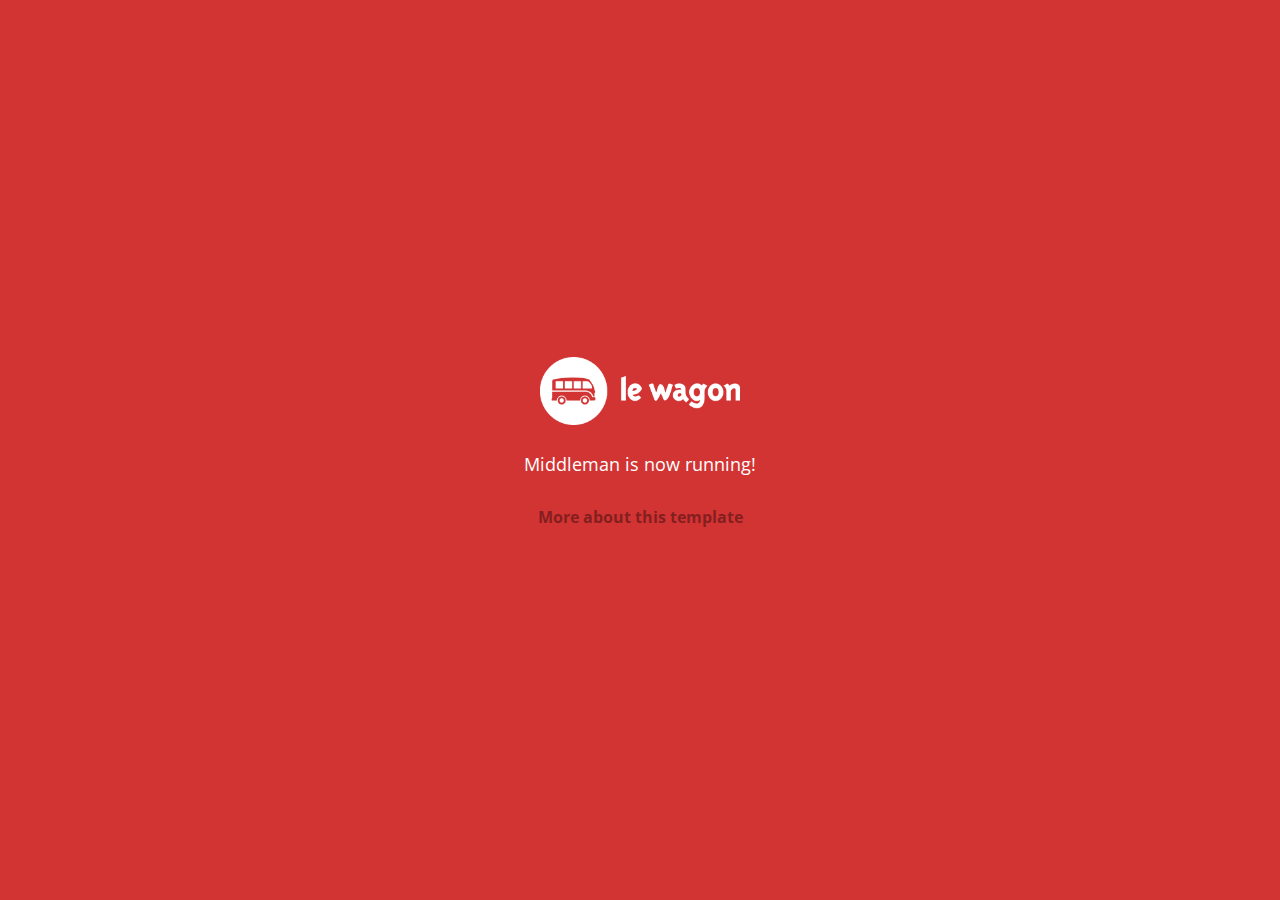
==== index.html @ 306dca7c "Automated commit at 2018-11-05 10:15:48 UTC by middleman-deploy 2.0.0-alpha" ====
<!doctype html>
<html>
  <head>
    <meta charset="utf-8">
    <meta http-equiv="x-ua-compatible" content="ie=edge">
    <meta name="viewport"
          content="width=device-width, initial-scale=1, shrink-to-fit=no">
    <!-- Use the title from a page's frontmatter if it has one -->
    <title>Le Wagon - Middleman</title>
    <link href="stylesheets/application-d8451641.css" rel="stylesheet" />
    <script src="javascripts/application-93de88c9.js"></script>
    <link href="images/favicon-f15af148.png" rel="icon" type="image/png" />
  </head>
  <body>
    <div id="home">
  <div class="home-content">
    <img src="images/logo-acc9c0ec.png" width="200" alt="Logo" />
    <p>
      Middleman is now running!
    </p>
    <p class="about">
      <a href="about.html">More about this template</a>
    </p>
  </div>
</div>

  </body>
</html>
---- stylesheets/application-d8451641.css ----
@import url("https://fonts.googleapis.com/css?family=Open+Sans:400,300,700|Raleway:400,100,300,700,500");/*!
 * Bootstrap v3.3.7 (http://getbootstrap.com)
 * Copyright 2011-2016 Twitter, Inc.
 * Licensed under MIT (https://github.com/twbs/bootstrap/blob/master/LICENSE)
 *//*! normalize.css v3.0.3 | MIT License | github.com/necolas/normalize.css */html{font-family:sans-serif;-ms-text-size-adjust:100%;-webkit-text-size-adjust:100%}body{margin:0}article,aside,details,figcaption,figure,footer,header,hgroup,main,menu,nav,section,summary{display:block}audio,canvas,progress,video{display:inline-block;vertical-align:baseline}audio:not([controls]){display:none;height:0}[hidden],template{display:none}a{background-color:transparent}a:active,a:hover{outline:0}abbr[title]{border-bottom:1px dotted}b,strong{font-weight:bold}dfn{font-style:italic}h1{font-size:2em;margin:0.67em 0}mark{background:#ff0;color:#000}small{font-size:80%}sub,sup{font-size:75%;line-height:0;position:relative;vertical-align:baseline}sup{top:-0.5em}sub{bottom:-0.25em}img{border:0}svg:not(:root){overflow:hidden}figure{margin:1em 40px}hr{-webkit-box-sizing:content-box;box-sizing:content-box;height:0}pre{overflow:auto}code,kbd,pre,samp{font-family:monospace, monospace;font-size:1em}button,input,optgroup,select,textarea{color:inherit;font:inherit;margin:0}button{overflow:visible}button,select{text-transform:none}button,html input[type="button"],input[type="reset"],input[type="submit"]{-webkit-appearance:button;cursor:pointer}button[disabled],html input[disabled]{cursor:default}button::-moz-focus-inner,input::-moz-focus-inner{border:0;padding:0}input{line-height:normal}input[type="checkbox"],input[type="radio"]{-webkit-box-sizing:border-box;box-sizing:border-box;padding:0}input[type="number"]::-webkit-inner-spin-button,input[type="number"]::-webkit-outer-spin-button{height:auto}input[type="search"]{-webkit-appearance:textfield;-webkit-box-sizing:content-box;box-sizing:content-box}input[type="search"]::-webkit-search-cancel-button,input[type="search"]::-webkit-search-decoration{-webkit-appearance:none}fieldset{border:1px solid #c0c0c0;margin:0 2px;padding:0.35em 0.625em 0.75em}legend{border:0;padding:0}textarea{overflow:auto}optgroup{font-weight:bold}table{border-collapse:collapse;border-spacing:0}td,th{padding:0}/*! Source: https://github.com/h5bp/html5-boilerplate/blob/master/src/css/main.css */@media print{*,*:before,*:after{background:transparent !important;color:#000 !important;-webkit-box-shadow:none !important;box-shadow:none !important;text-shadow:none !important}a,a:visited{text-decoration:underline}a[href]:after{content:" (" attr(href) ")"}abbr[title]:after{content:" (" attr(title) ")"}a[href^="#"]:after,a[href^="javascript:"]:after{content:""}pre,blockquote{border:1px solid #999;page-break-inside:avoid}thead{display:table-header-group}tr,img{page-break-inside:avoid}img{max-width:100% !important}p,h2,h3{orphans:3;widows:3}h2,h3{page-break-after:avoid}.navbar{display:none}.btn>.caret,.dropup>.btn>.caret{border-top-color:#000 !important}.label{border:1px solid #000}.table{border-collapse:collapse !important}.table td,.table th{background-color:#fff !important}.table-bordered th,.table-bordered td{border:1px solid #ddd !important}}@font-face{font-family:'Glyphicons Halflings';src:url("../assets/bootstrap/glyphicons-halflings-regular-86b6f62b.eot");src:url("../assets/bootstrap/glyphicons-halflings-regular-86b6f62b.eot?#iefix") format("embedded-opentype"),url("../assets/bootstrap/glyphicons-halflings-regular-ca35b697.woff2") format("woff2"),url("../assets/bootstrap/glyphicons-halflings-regular-278e49a8.woff") format("woff"),url("../assets/bootstrap/glyphicons-halflings-regular-44bc1850.ttf") format("truetype"),url("../assets/bootstrap/glyphicons-halflings-regular-de51a849.svg#glyphicons_halflingsregular") format("svg")}.glyphicon{position:relative;top:1px;display:inline-block;font-family:'Glyphicons Halflings';font-style:normal;font-weight:normal;line-height:1;-webkit-font-smoothing:antialiased;-moz-osx-font-smoothing:grayscale}.glyphicon-asterisk:before{content:"\002a"}.glyphicon-plus:before{content:"\002b"}.glyphicon-euro:before,.glyphicon-eur:before{content:"\20ac"}.glyphicon-minus:before{content:"\2212"}.glyphicon-cloud:before{content:"\2601"}.glyphicon-envelope:before{content:"\2709"}.glyphicon-pencil:before{content:"\270f"}.glyphicon-glass:before{content:"\e001"}.glyphicon-music:before{content:"\e002"}.glyphicon-search:before{content:"\e003"}.glyphicon-heart:before{content:"\e005"}.glyphicon-star:before{content:"\e006"}.glyphicon-star-empty:before{content:"\e007"}.glyphicon-user:before{content:"\e008"}.glyphicon-film:before{content:"\e009"}.glyphicon-th-large:before{content:"\e010"}.glyphicon-th:before{content:"\e011"}.glyphicon-th-list:before{content:"\e012"}.glyphicon-ok:before{content:"\e013"}.glyphicon-remove:before{content:"\e014"}.glyphicon-zoom-in:before{content:"\e015"}.glyphicon-zoom-out:before{content:"\e016"}.glyphicon-off:before{content:"\e017"}.glyphicon-signal:before{content:"\e018"}.glyphicon-cog:before{content:"\e019"}.glyphicon-trash:before{content:"\e020"}.glyphicon-home:before{content:"\e021"}.glyphicon-file:before{content:"\e022"}.glyphicon-time:before{content:"\e023"}.glyphicon-road:before{content:"\e024"}.glyphicon-download-alt:before{content:"\e025"}.glyphicon-download:before{content:"\e026"}.glyphicon-upload:before{content:"\e027"}.glyphicon-inbox:before{content:"\e028"}.glyphicon-play-circle:before{content:"\e029"}.glyphicon-repeat:before{content:"\e030"}.glyphicon-refresh:before{content:"\e031"}.glyphicon-list-alt:before{content:"\e032"}.glyphicon-lock:before{content:"\e033"}.glyphicon-flag:before{content:"\e034"}.glyphicon-headphones:before{content:"\e035"}.glyphicon-volume-off:before{content:"\e036"}.glyphicon-volume-down:before{content:"\e037"}.glyphicon-volume-up:before{content:"\e038"}.glyphicon-qrcode:before{content:"\e039"}.glyphicon-barcode:before{content:"\e040"}.glyphicon-tag:before{content:"\e041"}.glyphicon-tags:before{content:"\e042"}.glyphicon-book:before{content:"\e043"}.glyphicon-bookmark:before{content:"\e044"}.glyphicon-print:before{content:"\e045"}.glyphicon-camera:before{content:"\e046"}.glyphicon-font:before{content:"\e047"}.glyphicon-bold:before{content:"\e048"}.glyphicon-italic:before{content:"\e049"}.glyphicon-text-height:before{content:"\e050"}.glyphicon-text-width:before{content:"\e051"}.glyphicon-align-left:before{content:"\e052"}.glyphicon-align-center:before{content:"\e053"}.glyphicon-align-right:before{content:"\e054"}.glyphicon-align-justify:before{content:"\e055"}.glyphicon-list:before{content:"\e056"}.glyphicon-indent-left:before{content:"\e057"}.glyphicon-indent-right:before{content:"\e058"}.glyphicon-facetime-video:before{content:"\e059"}.glyphicon-picture:before{content:"\e060"}.glyphicon-map-marker:before{content:"\e062"}.glyphicon-adjust:before{content:"\e063"}.glyphicon-tint:before{content:"\e064"}.glyphicon-edit:before{content:"\e065"}.glyphicon-share:before{content:"\e066"}.glyphicon-check:before{content:"\e067"}.glyphicon-move:before{content:"\e068"}.glyphicon-step-backward:before{content:"\e069"}.glyphicon-fast-backward:before{content:"\e070"}.glyphicon-backward:before{content:"\e071"}.glyphicon-play:before{content:"\e072"}.glyphicon-pause:before{content:"\e073"}.glyphicon-stop:before{content:"\e074"}.glyphicon-forward:before{content:"\e075"}.glyphicon-fast-forward:before{content:"\e076"}.glyphicon-step-forward:before{content:"\e077"}.glyphicon-eject:before{content:"\e078"}.glyphicon-chevron-left:before{content:"\e079"}.glyphicon-chevron-right:before{content:"\e080"}.glyphicon-plus-sign:before{content:"\e081"}.glyphicon-minus-sign:before{content:"\e082"}.glyphicon-remove-sign:before{content:"\e083"}.glyphicon-ok-sign:before{content:"\e084"}.glyphicon-question-sign:before{content:"\e085"}.glyphicon-info-sign:before{content:"\e086"}.glyphicon-screenshot:before{content:"\e087"}.glyphicon-remove-circle:before{content:"\e088"}.glyphicon-ok-circle:before{content:"\e089"}.glyphicon-ban-circle:before{content:"\e090"}.glyphicon-arrow-left:before{content:"\e091"}.glyphicon-arrow-right:before{content:"\e092"}.glyphicon-arrow-up:before{content:"\e093"}.glyphicon-arrow-down:before{content:"\e094"}.glyphicon-share-alt:before{content:"\e095"}.glyphicon-resize-full:before{content:"\e096"}.glyphicon-resize-small:before{content:"\e097"}.glyphicon-exclamation-sign:before{content:"\e101"}.glyphicon-gift:before{content:"\e102"}.glyphicon-leaf:before{content:"\e103"}.glyphicon-fire:before{content:"\e104"}.glyphicon-eye-open:before{content:"\e105"}.glyphicon-eye-close:before{content:"\e106"}.glyphicon-warning-sign:before{content:"\e107"}.glyphicon-plane:before{content:"\e108"}.glyphicon-calendar:before{content:"\e109"}.glyphicon-random:before{content:"\e110"}.glyphicon-comment:before{content:"\e111"}.glyphicon-magnet:before{content:"\e112"}.glyphicon-chevron-up:before{content:"\e113"}.glyphicon-chevron-down:before{content:"\e114"}.glyphicon-retweet:before{content:"\e115"}.glyphicon-shopping-cart:before{content:"\e116"}.glyphicon-folder-close:before{content:"\e117"}.glyphicon-folder-open:before{content:"\e118"}.glyphicon-resize-vertical:before{content:"\e119"}.glyphicon-resize-horizontal:before{content:"\e120"}.glyphicon-hdd:before{content:"\e121"}.glyphicon-bullhorn:before{content:"\e122"}.glyphicon-bell:before{content:"\e123"}.glyphicon-certificate:before{content:"\e124"}.glyphicon-thumbs-up:before{content:"\e125"}.glyphicon-thumbs-down:before{content:"\e126"}.glyphicon-hand-right:before{content:"\e127"}.glyphicon-hand-left:before{content:"\e128"}.glyphicon-hand-up:before{content:"\e129"}.glyphicon-hand-down:before{content:"\e130"}.glyphicon-circle-arrow-right:before{content:"\e131"}.glyphicon-circle-arrow-left:before{content:"\e132"}.glyphicon-circle-arrow-up:before{content:"\e133"}.glyphicon-circle-arrow-down:before{content:"\e134"}.glyphicon-globe:before{content:"\e135"}.glyphicon-wrench:before{content:"\e136"}.glyphicon-tasks:before{content:"\e137"}.glyphicon-filter:before{content:"\e138"}.glyphicon-briefcase:before{content:"\e139"}.glyphicon-fullscreen:before{content:"\e140"}.glyphicon-dashboard:before{content:"\e141"}.glyphicon-paperclip:before{content:"\e142"}.glyphicon-heart-empty:before{content:"\e143"}.glyphicon-link:before{content:"\e144"}.glyphicon-phone:before{content:"\e145"}.glyphicon-pushpin:before{content:"\e146"}.glyphicon-usd:before{content:"\e148"}.glyphicon-gbp:before{content:"\e149"}.glyphicon-sort:before{content:"\e150"}.glyphicon-sort-by-alphabet:before{content:"\e151"}.glyphicon-sort-by-alphabet-alt:before{content:"\e152"}.glyphicon-sort-by-order:before{content:"\e153"}.glyphicon-sort-by-order-alt:before{content:"\e154"}.glyphicon-sort-by-attributes:before{content:"\e155"}.glyphicon-sort-by-attributes-alt:before{content:"\e156"}.glyphicon-unchecked:before{content:"\e157"}.glyphicon-expand:before{content:"\e158"}.glyphicon-collapse-down:before{content:"\e159"}.glyphicon-collapse-up:before{content:"\e160"}.glyphicon-log-in:before{content:"\e161"}.glyphicon-flash:before{content:"\e162"}.glyphicon-log-out:before{content:"\e163"}.glyphicon-new-window:before{content:"\e164"}.glyphicon-record:before{content:"\e165"}.glyphicon-save:before{content:"\e166"}.glyphicon-open:before{content:"\e167"}.glyphicon-saved:before{content:"\e168"}.glyphicon-import:before{content:"\e169"}.glyphicon-export:before{content:"\e170"}.glyphicon-send:before{content:"\e171"}.glyphicon-floppy-disk:before{content:"\e172"}.glyphicon-floppy-saved:before{content:"\e173"}.glyphicon-floppy-remove:before{content:"\e174"}.glyphicon-floppy-save:before{content:"\e175"}.glyphicon-floppy-open:before{content:"\e176"}.glyphicon-credit-card:before{content:"\e177"}.glyphicon-transfer:before{content:"\e178"}.glyphicon-cutlery:before{content:"\e179"}.glyphicon-header:before{content:"\e180"}.glyphicon-compressed:before{content:"\e181"}.glyphicon-earphone:before{content:"\e182"}.glyphicon-phone-alt:before{content:"\e183"}.glyphicon-tower:before{content:"\e184"}.glyphicon-stats:before{content:"\e185"}.glyphicon-sd-video:before{content:"\e186"}.glyphicon-hd-video:before{content:"\e187"}.glyphicon-subtitles:before{content:"\e188"}.glyphicon-sound-stereo:before{content:"\e189"}.glyphicon-sound-dolby:before{content:"\e190"}.glyphicon-sound-5-1:before{content:"\e191"}.glyphicon-sound-6-1:before{content:"\e192"}.glyphicon-sound-7-1:before{content:"\e193"}.glyphicon-copyright-mark:before{content:"\e194"}.glyphicon-registration-mark:before{content:"\e195"}.glyphicon-cloud-download:before{content:"\e197"}.glyphicon-cloud-upload:before{content:"\e198"}.glyphicon-tree-conifer:before{content:"\e199"}.glyphicon-tree-deciduous:before{content:"\e200"}.glyphicon-cd:before{content:"\e201"}.glyphicon-save-file:before{content:"\e202"}.glyphicon-open-file:before{content:"\e203"}.glyphicon-level-up:before{content:"\e204"}.glyphicon-copy:before{content:"\e205"}.glyphicon-paste:before{content:"\e206"}.glyphicon-alert:before{content:"\e209"}.glyphicon-equalizer:before{content:"\e210"}.glyphicon-king:before{content:"\e211"}.glyphicon-queen:before{content:"\e212"}.glyphicon-pawn:before{content:"\e213"}.glyphicon-bishop:before{content:"\e214"}.glyphicon-knight:before{content:"\e215"}.glyphicon-baby-formula:before{content:"\e216"}.glyphicon-tent:before{content:"\26fa"}.glyphicon-blackboard:before{content:"\e218"}.glyphicon-bed:before{content:"\e219"}.glyphicon-apple:before{content:"\f8ff"}.glyphicon-erase:before{content:"\e221"}.glyphicon-hourglass:before{content:"\231b"}.glyphicon-lamp:before{content:"\e223"}.glyphicon-duplicate:before{content:"\e224"}.glyphicon-piggy-bank:before{content:"\e225"}.glyphicon-scissors:before{content:"\e226"}.glyphicon-bitcoin:before{content:"\e227"}.glyphicon-btc:before{content:"\e227"}.glyphicon-xbt:before{content:"\e227"}.glyphicon-yen:before{content:"\00a5"}.glyphicon-jpy:before{content:"\00a5"}.glyphicon-ruble:before{content:"\20bd"}.glyphicon-rub:before{content:"\20bd"}.glyphicon-scale:before{content:"\e230"}.glyphicon-ice-lolly:before{content:"\e231"}.glyphicon-ice-lolly-tasted:before{content:"\e232"}.glyphicon-education:before{content:"\e233"}.glyphicon-option-horizontal:before{content:"\e234"}.glyphicon-option-vertical:before{content:"\e235"}.glyphicon-menu-hamburger:before{content:"\e236"}.glyphicon-modal-window:before{content:"\e237"}.glyphicon-oil:before{content:"\e238"}.glyphicon-grain:before{content:"\e239"}.glyphicon-sunglasses:before{content:"\e240"}.glyphicon-text-size:before{content:"\e241"}.glyphicon-text-color:before{content:"\e242"}.glyphicon-text-background:before{content:"\e243"}.glyphicon-object-align-top:before{content:"\e244"}.glyphicon-object-align-bottom:before{content:"\e245"}.glyphicon-object-align-horizontal:before{content:"\e246"}.glyphicon-object-align-left:before{content:"\e247"}.glyphicon-object-align-vertical:before{content:"\e248"}.glyphicon-object-align-right:before{content:"\e249"}.glyphicon-triangle-right:before{content:"\e250"}.glyphicon-triangle-left:before{content:"\e251"}.glyphicon-triangle-bottom:before{content:"\e252"}.glyphicon-triangle-top:before{content:"\e253"}.glyphicon-console:before{content:"\e254"}.glyphicon-superscript:before{content:"\e255"}.glyphicon-subscript:before{content:"\e256"}.glyphicon-menu-left:before{content:"\e257"}.glyphicon-menu-right:before{content:"\e258"}.glyphicon-menu-down:before{content:"\e259"}.glyphicon-menu-up:before{content:"\e260"}*{-webkit-box-sizing:border-box;box-sizing:border-box}*:before,*:after{-webkit-box-sizing:border-box;box-sizing:border-box}html{font-size:10px;-webkit-tap-highlight-color:transparent}body{font-family:"Open Sans", "Helvetica", "sans-serif";font-size:18px;line-height:1.42857143;color:#333333;background-color:#F4F4F4}input,button,select,textarea{font-family:inherit;font-size:inherit;line-height:inherit}a{color:#469AE0;text-decoration:none}a:hover,a:focus{color:#1f74ba;text-decoration:underline}a:focus{outline:5px auto -webkit-focus-ring-color;outline-offset:-2px}figure{margin:0}img{vertical-align:middle}.img-responsive{display:block;max-width:100%;height:auto}.img-rounded{border-radius:2px}.img-thumbnail{padding:4px;line-height:1.42857143;background-color:#F4F4F4;border:1px solid #ddd;border-radius:2px;-webkit-transition:all 0.2s ease-in-out;transition:all 0.2s ease-in-out;display:inline-block;max-width:100%;height:auto}.img-circle{border-radius:50%}hr{margin-top:25px;margin-bottom:25px;border:0;border-top:1px solid #eeeeee}.sr-only{position:absolute;width:1px;height:1px;margin:-1px;padding:0;overflow:hidden;clip:rect(0, 0, 0, 0);border:0}.sr-only-focusable:active,.sr-only-focusable:focus{position:static;width:auto;height:auto;margin:0;overflow:visible;clip:auto}[role="button"]{cursor:pointer}h1,h2,h3,h4,h5,h6,.h1,.h2,.h3,.h4,.h5,.h6{font-family:"Raleway", "Helvetica", "sans-serif";font-weight:500;line-height:1.1;color:inherit}h1 small,h1 .small,h2 small,h2 .small,h3 small,h3 .small,h4 small,h4 .small,h5 small,h5 .small,h6 small,h6 .small,.h1 small,.h1 .small,.h2 small,.h2 .small,.h3 small,.h3 .small,.h4 small,.h4 .small,.h5 small,.h5 .small,.h6 small,.h6 .small{font-weight:normal;line-height:1;color:#777777}h1,.h1,h2,.h2,h3,.h3{margin-top:25px;margin-bottom:12.5px}h1 small,h1 .small,.h1 small,.h1 .small,h2 small,h2 .small,.h2 small,.h2 .small,h3 small,h3 .small,.h3 small,.h3 .small{font-size:65%}h4,.h4,h5,.h5,h6,.h6{margin-top:12.5px;margin-bottom:12.5px}h4 small,h4 .small,.h4 small,.h4 .small,h5 small,h5 .small,.h5 small,.h5 .small,h6 small,h6 .small,.h6 small,.h6 .small{font-size:75%}h1,.h1{font-size:46px}h2,.h2{font-size:38px}h3,.h3{font-size:31px}h4,.h4{font-size:23px}h5,.h5{font-size:18px}h6,.h6{font-size:16px}p{margin:0 0 12.5px}.lead{margin-bottom:25px;font-size:20px;font-weight:300;line-height:1.4}@media (min-width: 768px){.lead{font-size:27px}}small,.small{font-size:88%}mark,.mark{background-color:#fcf8e3;padding:.2em}.text-left{text-align:left}.text-right{text-align:right}.text-center{text-align:center}.text-justify{text-align:justify}.text-nowrap{white-space:nowrap}.text-lowercase{text-transform:lowercase}.text-uppercase,.initialism{text-transform:uppercase}.text-capitalize{text-transform:capitalize}.text-muted{color:#777777}.text-primary{color:#469AE0}a.text-primary:hover,a.text-primary:focus{color:#2381d0}.text-success{color:#3c763d}a.text-success:hover,a.text-success:focus{color:#2b542c}.text-info{color:#31708f}a.text-info:hover,a.text-info:focus{color:#245269}.text-warning{color:#8a6d3b}a.text-warning:hover,a.text-warning:focus{color:#66512c}.text-danger{color:#a94442}a.text-danger:hover,a.text-danger:focus{color:#843534}.bg-primary{color:#fff}.bg-primary{background-color:#469AE0}a.bg-primary:hover,a.bg-primary:focus{background-color:#2381d0}.bg-success{background-color:#dff0d8}a.bg-success:hover,a.bg-success:focus{background-color:#c1e2b3}.bg-info{background-color:#d9edf7}a.bg-info:hover,a.bg-info:focus{background-color:#afd9ee}.bg-warning{background-color:#fcf8e3}a.bg-warning:hover,a.bg-warning:focus{background-color:#f7ecb5}.bg-danger{background-color:#f2dede}a.bg-danger:hover,a.bg-danger:focus{background-color:#e4b9b9}.page-header{padding-bottom:11.5px;margin:50px 0 25px;border-bottom:1px solid #eeeeee}ul,ol{margin-top:0;margin-bottom:12.5px}ul ul,ul ol,ol ul,ol ol{margin-bottom:0}.list-unstyled{padding-left:0;list-style:none}.list-inline{padding-left:0;list-style:none;margin-left:-5px}.list-inline>li{display:inline-block;padding-left:5px;padding-right:5px}dl{margin-top:0;margin-bottom:25px}dt,dd{line-height:1.42857143}dt{font-weight:bold}dd{margin-left:0}.dl-horizontal dd:before,.dl-horizontal dd:after{content:" ";display:table}.dl-horizontal dd:after{clear:both}@media (min-width: 768px){.dl-horizontal dt{float:left;width:160px;clear:left;text-align:right;overflow:hidden;text-overflow:ellipsis;white-space:nowrap}.dl-horizontal dd{margin-left:180px}}abbr[title],abbr[data-original-title]{cursor:help;border-bottom:1px dotted #777777}.initialism{font-size:90%}blockquote{padding:12.5px 25px;margin:0 0 25px;font-size:22.5px;border-left:5px solid #eeeeee}blockquote p:last-child,blockquote ul:last-child,blockquote ol:last-child{margin-bottom:0}blockquote footer,blockquote small,blockquote .small{display:block;font-size:80%;line-height:1.42857143;color:#777777}blockquote footer:before,blockquote small:before,blockquote .small:before{content:'\2014 \00A0'}.blockquote-reverse,blockquote.pull-right{padding-right:15px;padding-left:0;border-right:5px solid #eeeeee;border-left:0;text-align:right}.blockquote-reverse footer:before,.blockquote-reverse small:before,.blockquote-reverse .small:before,blockquote.pull-right footer:before,blockquote.pull-right small:before,blockquote.pull-right .small:before{content:''}.blockquote-reverse footer:after,.blockquote-reverse small:after,.blockquote-reverse .small:after,blockquote.pull-right footer:after,blockquote.pull-right small:after,blockquote.pull-right .small:after{content:'\00A0 \2014'}address{margin-bottom:25px;font-style:normal;line-height:1.42857143}code,kbd,pre,samp{font-family:Menlo, Monaco, Consolas, "Courier New", monospace}code{padding:2px 4px;font-size:90%;color:#c7254e;background-color:#f9f2f4;border-radius:2px}kbd{padding:2px 4px;font-size:90%;color:#fff;background-color:#333;border-radius:2px;-webkit-box-shadow:inset 0 -1px 0 rgba(0,0,0,0.25);box-shadow:inset 0 -1px 0 rgba(0,0,0,0.25)}kbd kbd{padding:0;font-size:100%;font-weight:bold;-webkit-box-shadow:none;box-shadow:none}pre{display:block;padding:12px;margin:0 0 12.5px;font-size:17px;line-height:1.42857143;word-break:break-all;word-wrap:break-word;color:#333333;background-color:#f5f5f5;border:1px solid #ccc;border-radius:2px}pre code{padding:0;font-size:inherit;color:inherit;white-space:pre-wrap;background-color:transparent;border-radius:0}.pre-scrollable{max-height:340px;overflow-y:scroll}.container{margin-right:auto;margin-left:auto;padding-left:15px;padding-right:15px}.container:before,.container:after{content:" ";display:table}.container:after{clear:both}@media (min-width: 768px){.container{width:750px}}@media (min-width: 992px){.container{width:970px}}@media (min-width: 1200px){.container{width:1170px}}.container-fluid{margin-right:auto;margin-left:auto;padding-left:15px;padding-right:15px}.container-fluid:before,.container-fluid:after{content:" ";display:table}.container-fluid:after{clear:both}.row{margin-left:-15px;margin-right:-15px}.row:before,.row:after{content:" ";display:table}.row:after{clear:both}.col-xs-1,.col-sm-1,.col-md-1,.col-lg-1,.col-xs-2,.col-sm-2,.col-md-2,.col-lg-2,.col-xs-3,.col-sm-3,.col-md-3,.col-lg-3,.col-xs-4,.col-sm-4,.col-md-4,.col-lg-4,.col-xs-5,.col-sm-5,.col-md-5,.col-lg-5,.col-xs-6,.col-sm-6,.col-md-6,.col-lg-6,.col-xs-7,.col-sm-7,.col-md-7,.col-lg-7,.col-xs-8,.col-sm-8,.col-md-8,.col-lg-8,.col-xs-9,.col-sm-9,.col-md-9,.col-lg-9,.col-xs-10,.col-sm-10,.col-md-10,.col-lg-10,.col-xs-11,.col-sm-11,.col-md-11,.col-lg-11,.col-xs-12,.col-sm-12,.col-md-12,.col-lg-12{position:relative;min-height:1px;padding-left:15px;padding-right:15px}.col-xs-1,.col-xs-2,.col-xs-3,.col-xs-4,.col-xs-5,.col-xs-6,.col-xs-7,.col-xs-8,.col-xs-9,.col-xs-10,.col-xs-11,.col-xs-12{float:left}.col-xs-1{width:8.33333333%}.col-xs-2{width:16.66666667%}.col-xs-3{width:25%}.col-xs-4{width:33.33333333%}.col-xs-5{width:41.66666667%}.col-xs-6{width:50%}.col-xs-7{width:58.33333333%}.col-xs-8{width:66.66666667%}.col-xs-9{width:75%}.col-xs-10{width:83.33333333%}.col-xs-11{width:91.66666667%}.col-xs-12{width:100%}.col-xs-pull-0{right:auto}.col-xs-pull-1{right:8.33333333%}.col-xs-pull-2{right:16.66666667%}.col-xs-pull-3{right:25%}.col-xs-pull-4{right:33.33333333%}.col-xs-pull-5{right:41.66666667%}.col-xs-pull-6{right:50%}.col-xs-pull-7{right:58.33333333%}.col-xs-pull-8{right:66.66666667%}.col-xs-pull-9{right:75%}.col-xs-pull-10{right:83.33333333%}.col-xs-pull-11{right:91.66666667%}.col-xs-pull-12{right:100%}.col-xs-push-0{left:auto}.col-xs-push-1{left:8.33333333%}.col-xs-push-2{left:16.66666667%}.col-xs-push-3{left:25%}.col-xs-push-4{left:33.33333333%}.col-xs-push-5{left:41.66666667%}.col-xs-push-6{left:50%}.col-xs-push-7{left:58.33333333%}.col-xs-push-8{left:66.66666667%}.col-xs-push-9{left:75%}.col-xs-push-10{left:83.33333333%}.col-xs-push-11{left:91.66666667%}.col-xs-push-12{left:100%}.col-xs-offset-0{margin-left:0%}.col-xs-offset-1{margin-left:8.33333333%}.col-xs-offset-2{margin-left:16.66666667%}.col-xs-offset-3{margin-left:25%}.col-xs-offset-4{margin-left:33.33333333%}.col-xs-offset-5{margin-left:41.66666667%}.col-xs-offset-6{margin-left:50%}.col-xs-offset-7{margin-left:58.33333333%}.col-xs-offset-8{margin-left:66.66666667%}.col-xs-offset-9{margin-left:75%}.col-xs-offset-10{margin-left:83.33333333%}.col-xs-offset-11{margin-left:91.66666667%}.col-xs-offset-12{margin-left:100%}@media (min-width: 768px){.col-sm-1,.col-sm-2,.col-sm-3,.col-sm-4,.col-sm-5,.col-sm-6,.col-sm-7,.col-sm-8,.col-sm-9,.col-sm-10,.col-sm-11,.col-sm-12{float:left}.col-sm-1{width:8.33333333%}.col-sm-2{width:16.66666667%}.col-sm-3{width:25%}.col-sm-4{width:33.33333333%}.col-sm-5{width:41.66666667%}.col-sm-6{width:50%}.col-sm-7{width:58.33333333%}.col-sm-8{width:66.66666667%}.col-sm-9{width:75%}.col-sm-10{width:83.33333333%}.col-sm-11{width:91.66666667%}.col-sm-12{width:100%}.col-sm-pull-0{right:auto}.col-sm-pull-1{right:8.33333333%}.col-sm-pull-2{right:16.66666667%}.col-sm-pull-3{right:25%}.col-sm-pull-4{right:33.33333333%}.col-sm-pull-5{right:41.66666667%}.col-sm-pull-6{right:50%}.col-sm-pull-7{right:58.33333333%}.col-sm-pull-8{right:66.66666667%}.col-sm-pull-9{right:75%}.col-sm-pull-10{right:83.33333333%}.col-sm-pull-11{right:91.66666667%}.col-sm-pull-12{right:100%}.col-sm-push-0{left:auto}.col-sm-push-1{left:8.33333333%}.col-sm-push-2{left:16.66666667%}.col-sm-push-3{left:25%}.col-sm-push-4{left:33.33333333%}.col-sm-push-5{left:41.66666667%}.col-sm-push-6{left:50%}.col-sm-push-7{left:58.33333333%}.col-sm-push-8{left:66.66666667%}.col-sm-push-9{left:75%}.col-sm-push-10{left:83.33333333%}.col-sm-push-11{left:91.66666667%}.col-sm-push-12{left:100%}.col-sm-offset-0{margin-left:0%}.col-sm-offset-1{margin-left:8.33333333%}.col-sm-offset-2{margin-left:16.66666667%}.col-sm-offset-3{margin-left:25%}.col-sm-offset-4{margin-left:33.33333333%}.col-sm-offset-5{margin-left:41.66666667%}.col-sm-offset-6{margin-left:50%}.col-sm-offset-7{margin-left:58.33333333%}.col-sm-offset-8{margin-left:66.66666667%}.col-sm-offset-9{margin-left:75%}.col-sm-offset-10{margin-left:83.33333333%}.col-sm-offset-11{margin-left:91.66666667%}.col-sm-offset-12{margin-left:100%}}@media (min-width: 992px){.col-md-1,.col-md-2,.col-md-3,.col-md-4,.col-md-5,.col-md-6,.col-md-7,.col-md-8,.col-md-9,.col-md-10,.col-md-11,.col-md-12{float:left}.col-md-1{width:8.33333333%}.col-md-2{width:16.66666667%}.col-md-3{width:25%}.col-md-4{width:33.33333333%}.col-md-5{width:41.66666667%}.col-md-6{width:50%}.col-md-7{width:58.33333333%}.col-md-8{width:66.66666667%}.col-md-9{width:75%}.col-md-10{width:83.33333333%}.col-md-11{width:91.66666667%}.col-md-12{width:100%}.col-md-pull-0{right:auto}.col-md-pull-1{right:8.33333333%}.col-md-pull-2{right:16.66666667%}.col-md-pull-3{right:25%}.col-md-pull-4{right:33.33333333%}.col-md-pull-5{right:41.66666667%}.col-md-pull-6{right:50%}.col-md-pull-7{right:58.33333333%}.col-md-pull-8{right:66.66666667%}.col-md-pull-9{right:75%}.col-md-pull-10{right:83.33333333%}.col-md-pull-11{right:91.66666667%}.col-md-pull-12{right:100%}.col-md-push-0{left:auto}.col-md-push-1{left:8.33333333%}.col-md-push-2{left:16.66666667%}.col-md-push-3{left:25%}.col-md-push-4{left:33.33333333%}.col-md-push-5{left:41.66666667%}.col-md-push-6{left:50%}.col-md-push-7{left:58.33333333%}.col-md-push-8{left:66.66666667%}.col-md-push-9{left:75%}.col-md-push-10{left:83.33333333%}.col-md-push-11{left:91.66666667%}.col-md-push-12{left:100%}.col-md-offset-0{margin-left:0%}.col-md-offset-1{margin-left:8.33333333%}.col-md-offset-2{margin-left:16.66666667%}.col-md-offset-3{margin-left:25%}.col-md-offset-4{margin-left:33.33333333%}.col-md-offset-5{margin-left:41.66666667%}.col-md-offset-6{margin-left:50%}.col-md-offset-7{margin-left:58.33333333%}.col-md-offset-8{margin-left:66.66666667%}.col-md-offset-9{margin-left:75%}.col-md-offset-10{margin-left:83.33333333%}.col-md-offset-11{margin-left:91.66666667%}.col-md-offset-12{margin-left:100%}}@media (min-width: 1200px){.col-lg-1,.col-lg-2,.col-lg-3,.col-lg-4,.col-lg-5,.col-lg-6,.col-lg-7,.col-lg-8,.col-lg-9,.col-lg-10,.col-lg-11,.col-lg-12{float:left}.col-lg-1{width:8.33333333%}.col-lg-2{width:16.66666667%}.col-lg-3{width:25%}.col-lg-4{width:33.33333333%}.col-lg-5{width:41.66666667%}.col-lg-6{width:50%}.col-lg-7{width:58.33333333%}.col-lg-8{width:66.66666667%}.col-lg-9{width:75%}.col-lg-10{width:83.33333333%}.col-lg-11{width:91.66666667%}.col-lg-12{width:100%}.col-lg-pull-0{right:auto}.col-lg-pull-1{right:8.33333333%}.col-lg-pull-2{right:16.66666667%}.col-lg-pull-3{right:25%}.col-lg-pull-4{right:33.33333333%}.col-lg-pull-5{right:41.66666667%}.col-lg-pull-6{right:50%}.col-lg-pull-7{right:58.33333333%}.col-lg-pull-8{right:66.66666667%}.col-lg-pull-9{right:75%}.col-lg-pull-10{right:83.33333333%}.col-lg-pull-11{right:91.66666667%}.col-lg-pull-12{right:100%}.col-lg-push-0{left:auto}.col-lg-push-1{left:8.33333333%}.col-lg-push-2{left:16.66666667%}.col-lg-push-3{left:25%}.col-lg-push-4{left:33.33333333%}.col-lg-push-5{left:41.66666667%}.col-lg-push-6{left:50%}.col-lg-push-7{left:58.33333333%}.col-lg-push-8{left:66.66666667%}.col-lg-push-9{left:75%}.col-lg-push-10{left:83.33333333%}.col-lg-push-11{left:91.66666667%}.col-lg-push-12{left:100%}.col-lg-offset-0{margin-left:0%}.col-lg-offset-1{margin-left:8.33333333%}.col-lg-offset-2{margin-left:16.66666667%}.col-lg-offset-3{margin-left:25%}.col-lg-offset-4{margin-left:33.33333333%}.col-lg-offset-5{margin-left:41.66666667%}.col-lg-offset-6{margin-left:50%}.col-lg-offset-7{margin-left:58.33333333%}.col-lg-offset-8{margin-left:66.66666667%}.col-lg-offset-9{margin-left:75%}.col-lg-offset-10{margin-left:83.33333333%}.col-lg-offset-11{margin-left:91.66666667%}.col-lg-offset-12{margin-left:100%}}table{background-color:transparent}caption{padding-top:8px;padding-bottom:8px;color:#777777;text-align:left}th{text-align:left}.table{width:100%;max-width:100%;margin-bottom:25px}.table>thead>tr>th,.table>thead>tr>td,.table>tbody>tr>th,.table>tbody>tr>td,.table>tfoot>tr>th,.table>tfoot>tr>td{padding:8px;line-height:1.42857143;vertical-align:top;border-top:1px solid #ddd}.table>thead>tr>th{vertical-align:bottom;border-bottom:2px solid #ddd}.table>caption+thead>tr:first-child>th,.table>caption+thead>tr:first-child>td,.table>colgroup+thead>tr:first-child>th,.table>colgroup+thead>tr:first-child>td,.table>thead:first-child>tr:first-child>th,.table>thead:first-child>tr:first-child>td{border-top:0}.table>tbody+tbody{border-top:2px solid #ddd}.table .table{background-color:#F4F4F4}.table-condensed>thead>tr>th,.table-condensed>thead>tr>td,.table-condensed>tbody>tr>th,.table-condensed>tbody>tr>td,.table-condensed>tfoot>tr>th,.table-condensed>tfoot>tr>td{padding:5px}.table-bordered{border:1px solid #ddd}.table-bordered>thead>tr>th,.table-bordered>thead>tr>td,.table-bordered>tbody>tr>th,.table-bordered>tbody>tr>td,.table-bordered>tfoot>tr>th,.table-bordered>tfoot>tr>td{border:1px solid #ddd}.table-bordered>thead>tr>th,.table-bordered>thead>tr>td{border-bottom-width:2px}.table-striped>tbody>tr:nth-of-type(odd){background-color:#f9f9f9}.table-hover>tbody>tr:hover{background-color:#f5f5f5}table col[class*="col-"]{position:static;float:none;display:table-column}table td[class*="col-"],table th[class*="col-"]{position:static;float:none;display:table-cell}.table>thead>tr>td.active,.table>thead>tr>th.active,.table>thead>tr.active>td,.table>thead>tr.active>th,.table>tbody>tr>td.active,.table>tbody>tr>th.active,.table>tbody>tr.active>td,.table>tbody>tr.active>th,.table>tfoot>tr>td.active,.table>tfoot>tr>th.active,.table>tfoot>tr.active>td,.table>tfoot>tr.active>th{background-color:#f5f5f5}.table-hover>tbody>tr>td.active:hover,.table-hover>tbody>tr>th.active:hover,.table-hover>tbody>tr.active:hover>td,.table-hover>tbody>tr:hover>.active,.table-hover>tbody>tr.active:hover>th{background-color:#e8e8e8}.table>thead>tr>td.success,.table>thead>tr>th.success,.table>thead>tr.success>td,.table>thead>tr.success>th,.table>tbody>tr>td.success,.table>tbody>tr>th.success,.table>tbody>tr.success>td,.table>tbody>tr.success>th,.table>tfoot>tr>td.success,.table>tfoot>tr>th.success,.table>tfoot>tr.success>td,.table>tfoot>tr.success>th{background-color:#dff0d8}.table-hover>tbody>tr>td.success:hover,.table-hover>tbody>tr>th.success:hover,.table-hover>tbody>tr.success:hover>td,.table-hover>tbody>tr:hover>.success,.table-hover>tbody>tr.success:hover>th{background-color:#d0e9c6}.table>thead>tr>td.info,.table>thead>tr>th.info,.table>thead>tr.info>td,.table>thead>tr.info>th,.table>tbody>tr>td.info,.table>tbody>tr>th.info,.table>tbody>tr.info>td,.table>tbody>tr.info>th,.table>tfoot>tr>td.info,.table>tfoot>tr>th.info,.table>tfoot>tr.info>td,.table>tfoot>tr.info>th{background-color:#d9edf7}.table-hover>tbody>tr>td.info:hover,.table-hover>tbody>tr>th.info:hover,.table-hover>tbody>tr.info:hover>td,.table-hover>tbody>tr:hover>.info,.table-hover>tbody>tr.info:hover>th{background-color:#c4e3f3}.table>thead>tr>td.warning,.table>thead>tr>th.warning,.table>thead>tr.warning>td,.table>thead>tr.warning>th,.table>tbody>tr>td.warning,.table>tbody>tr>th.warning,.table>tbody>tr.warning>td,.table>tbody>tr.warning>th,.table>tfoot>tr>td.warning,.table>tfoot>tr>th.warning,.table>tfoot>tr.warning>td,.table>tfoot>tr.warning>th{background-color:#fcf8e3}.table-hover>tbody>tr>td.warning:hover,.table-hover>tbody>tr>th.warning:hover,.table-hover>tbody>tr.warning:hover>td,.table-hover>tbody>tr:hover>.warning,.table-hover>tbody>tr.warning:hover>th{background-color:#faf2cc}.table>thead>tr>td.danger,.table>thead>tr>th.danger,.table>thead>tr.danger>td,.table>thead>tr.danger>th,.table>tbody>tr>td.danger,.table>tbody>tr>th.danger,.table>tbody>tr.danger>td,.table>tbody>tr.danger>th,.table>tfoot>tr>td.danger,.table>tfoot>tr>th.danger,.table>tfoot>tr.danger>td,.table>tfoot>tr.danger>th{background-color:#f2dede}.table-hover>tbody>tr>td.danger:hover,.table-hover>tbody>tr>th.danger:hover,.table-hover>tbody>tr.danger:hover>td,.table-hover>tbody>tr:hover>.danger,.table-hover>tbody>tr.danger:hover>th{background-color:#ebcccc}.table-responsive{overflow-x:auto;min-height:0.01%}@media screen and (max-width: 767px){.table-responsive{width:100%;margin-bottom:18.75px;overflow-y:hidden;-ms-overflow-style:-ms-autohiding-scrollbar;border:1px solid #ddd}.table-responsive>.table{margin-bottom:0}.table-responsive>.table>thead>tr>th,.table-responsive>.table>thead>tr>td,.table-responsive>.table>tbody>tr>th,.table-responsive>.table>tbody>tr>td,.table-responsive>.table>tfoot>tr>th,.table-responsive>.table>tfoot>tr>td{white-space:nowrap}.table-responsive>.table-bordered{border:0}.table-responsive>.table-bordered>thead>tr>th:first-child,.table-responsive>.table-bordered>thead>tr>td:first-child,.table-responsive>.table-bordered>tbody>tr>th:first-child,.table-responsive>.table-bordered>tbody>tr>td:first-child,.table-responsive>.table-bordered>tfoot>tr>th:first-child,.table-responsive>.table-bordered>tfoot>tr>td:first-child{border-left:0}.table-responsive>.table-bordered>thead>tr>th:last-child,.table-responsive>.table-bordered>thead>tr>td:last-child,.table-responsive>.table-bordered>tbody>tr>th:last-child,.table-responsive>.table-bordered>tbody>tr>td:last-child,.table-responsive>.table-bordered>tfoot>tr>th:last-child,.table-responsive>.table-bordered>tfoot>tr>td:last-child{border-right:0}.table-responsive>.table-bordered>tbody>tr:last-child>th,.table-responsive>.table-bordered>tbody>tr:last-child>td,.table-responsive>.table-bordered>tfoot>tr:last-child>th,.table-responsive>.table-bordered>tfoot>tr:last-child>td{border-bottom:0}}fieldset{padding:0;margin:0;border:0;min-width:0}legend{display:block;width:100%;padding:0;margin-bottom:25px;font-size:27px;line-height:inherit;color:#333333;border:0;border-bottom:1px solid #e5e5e5}label{display:inline-block;max-width:100%;margin-bottom:5px;font-weight:bold}input[type="search"]{-webkit-box-sizing:border-box;box-sizing:border-box}input[type="radio"],input[type="checkbox"]{margin:4px 0 0;margin-top:1px \9;line-height:normal}input[type="file"]{display:block}input[type="range"]{display:block;width:100%}select[multiple],select[size]{height:auto}input[type="file"]:focus,input[type="radio"]:focus,input[type="checkbox"]:focus{outline:5px auto -webkit-focus-ring-color;outline-offset:-2px}output{display:block;padding-top:7px;font-size:18px;line-height:1.42857143;color:#000000}.form-control{display:block;width:100%;height:39px;padding:6px 12px;font-size:18px;line-height:1.42857143;color:#000000;background-color:#fff;background-image:none;border:1px solid #ccc;border-radius:2px;-webkit-box-shadow:inset 0 1px 1px rgba(0,0,0,0.075);box-shadow:inset 0 1px 1px rgba(0,0,0,0.075);-webkit-transition:border-color ease-in-out 0.15s, box-shadow ease-in-out 0.15s;-webkit-transition:border-color ease-in-out 0.15s, -webkit-box-shadow ease-in-out 0.15s;transition:border-color ease-in-out 0.15s, -webkit-box-shadow ease-in-out 0.15s;transition:border-color ease-in-out 0.15s, box-shadow ease-in-out 0.15s;transition:border-color ease-in-out 0.15s, box-shadow ease-in-out 0.15s, -webkit-box-shadow ease-in-out 0.15s}.form-control:focus{border-color:#66afe9;outline:0;-webkit-box-shadow:inset 0 1px 1px rgba(0,0,0,0.075),0 0 8px rgba(102,175,233,0.6);box-shadow:inset 0 1px 1px rgba(0,0,0,0.075),0 0 8px rgba(102,175,233,0.6)}.form-control::-moz-placeholder{color:#999;opacity:1}.form-control:-ms-input-placeholder{color:#999}.form-control::-webkit-input-placeholder{color:#999}.form-control::-ms-expand{border:0;background-color:transparent}.form-control[disabled],.form-control[readonly],fieldset[disabled] .form-control{background-color:#eeeeee;opacity:1}.form-control[disabled],fieldset[disabled] .form-control{cursor:not-allowed}textarea.form-control{height:auto}input[type="search"]{-webkit-appearance:none}@media screen and (-webkit-min-device-pixel-ratio: 0){input[type="date"].form-control,input[type="time"].form-control,input[type="datetime-local"].form-control,input[type="month"].form-control{line-height:39px}input[type="date"].input-sm,.input-group-sm>input[type="date"].form-control,.input-group-sm>input[type="date"].input-group-addon,.input-group-sm>.input-group-btn>input[type="date"].btn,.input-group-sm input[type="date"],input[type="time"].input-sm,.input-group-sm>input[type="time"].form-control,.input-group-sm>input[type="time"].input-group-addon,.input-group-sm>.input-group-btn>input[type="time"].btn,.input-group-sm input[type="time"],input[type="datetime-local"].input-sm,.input-group-sm>input[type="datetime-local"].form-control,.input-group-sm>input[type="datetime-local"].input-group-addon,.input-group-sm>.input-group-btn>input[type="datetime-local"].btn,.input-group-sm input[type="datetime-local"],input[type="month"].input-sm,.input-group-sm>input[type="month"].form-control,.input-group-sm>input[type="month"].input-group-addon,.input-group-sm>.input-group-btn>input[type="month"].btn,.input-group-sm input[type="month"]{line-height:36px}input[type="date"].input-lg,.input-group-lg>input[type="date"].form-control,.input-group-lg>input[type="date"].input-group-addon,.input-group-lg>.input-group-btn>input[type="date"].btn,.input-group-lg input[type="date"],input[type="time"].input-lg,.input-group-lg>input[type="time"].form-control,.input-group-lg>input[type="time"].input-group-addon,.input-group-lg>.input-group-btn>input[type="time"].btn,.input-group-lg input[type="time"],input[type="datetime-local"].input-lg,.input-group-lg>input[type="datetime-local"].form-control,.input-group-lg>input[type="datetime-local"].input-group-addon,.input-group-lg>.input-group-btn>input[type="datetime-local"].btn,.input-group-lg input[type="datetime-local"],input[type="month"].input-lg,.input-group-lg>input[type="month"].form-control,.input-group-lg>input[type="month"].input-group-addon,.input-group-lg>.input-group-btn>input[type="month"].btn,.input-group-lg input[type="month"]{line-height:53px}}.form-group{margin-bottom:15px}.radio,.checkbox{position:relative;display:block;margin-top:10px;margin-bottom:10px}.radio label,.checkbox label{min-height:25px;padding-left:20px;margin-bottom:0;font-weight:normal;cursor:pointer}.radio input[type="radio"],.radio-inline input[type="radio"],.checkbox input[type="checkbox"],.checkbox-inline input[type="checkbox"]{position:absolute;margin-left:-20px;margin-top:4px \9}.radio+.radio,.checkbox+.checkbox{margin-top:-5px}.radio-inline,.checkbox-inline{position:relative;display:inline-block;padding-left:20px;margin-bottom:0;vertical-align:middle;font-weight:normal;cursor:pointer}.radio-inline+.radio-inline,.checkbox-inline+.checkbox-inline{margin-top:0;margin-left:10px}input[type="radio"][disabled],input[type="radio"].disabled,fieldset[disabled] input[type="radio"],input[type="checkbox"][disabled],input[type="checkbox"].disabled,fieldset[disabled] input[type="checkbox"]{cursor:not-allowed}.radio-inline.disabled,fieldset[disabled] .radio-inline,.checkbox-inline.disabled,fieldset[disabled] .checkbox-inline{cursor:not-allowed}.radio.disabled label,fieldset[disabled] .radio label,.checkbox.disabled label,fieldset[disabled] .checkbox label{cursor:not-allowed}.form-control-static{padding-top:7px;padding-bottom:7px;margin-bottom:0;min-height:43px}.form-control-static.input-lg,.input-group-lg>.form-control-static.form-control,.input-group-lg>.form-control-static.input-group-addon,.input-group-lg>.input-group-btn>.form-control-static.btn,.form-control-static.input-sm,.input-group-sm>.form-control-static.form-control,.input-group-sm>.form-control-static.input-group-addon,.input-group-sm>.input-group-btn>.form-control-static.btn{padding-left:0;padding-right:0}.input-sm,.input-group-sm>.form-control,.input-group-sm>.input-group-addon,.input-group-sm>.input-group-btn>.btn{height:36px;padding:5px 10px;font-size:16px;line-height:1.5;border-radius:2px}select.input-sm,.input-group-sm>select.form-control,.input-group-sm>select.input-group-addon,.input-group-sm>.input-group-btn>select.btn{height:36px;line-height:36px}textarea.input-sm,.input-group-sm>textarea.form-control,.input-group-sm>textarea.input-group-addon,.input-group-sm>.input-group-btn>textarea.btn,select[multiple].input-sm,.input-group-sm>select[multiple].form-control,.input-group-sm>select[multiple].input-group-addon,.input-group-sm>.input-group-btn>select[multiple].btn{height:auto}.form-group-sm .form-control{height:36px;padding:5px 10px;font-size:16px;line-height:1.5;border-radius:2px}.form-group-sm select.form-control{height:36px;line-height:36px}.form-group-sm textarea.form-control,.form-group-sm select[multiple].form-control{height:auto}.form-group-sm .form-control-static{height:36px;min-height:41px;padding:6px 10px;font-size:16px;line-height:1.5}.input-lg,.input-group-lg>.form-control,.input-group-lg>.input-group-addon,.input-group-lg>.input-group-btn>.btn{height:53px;padding:10px 16px;font-size:23px;line-height:1.3333333;border-radius:2px}select.input-lg,.input-group-lg>select.form-control,.input-group-lg>select.input-group-addon,.input-group-lg>.input-group-btn>select.btn{height:53px;line-height:53px}textarea.input-lg,.input-group-lg>textarea.form-control,.input-group-lg>textarea.input-group-addon,.input-group-lg>.input-group-btn>textarea.btn,select[multiple].input-lg,.input-group-lg>select[multiple].form-control,.input-group-lg>select[multiple].input-group-addon,.input-group-lg>.input-group-btn>select[multiple].btn{height:auto}.form-group-lg .form-control{height:53px;padding:10px 16px;font-size:23px;line-height:1.3333333;border-radius:2px}.form-group-lg select.form-control{height:53px;line-height:53px}.form-group-lg textarea.form-control,.form-group-lg select[multiple].form-control{height:auto}.form-group-lg .form-control-static{height:53px;min-height:48px;padding:11px 16px;font-size:23px;line-height:1.3333333}.has-feedback{position:relative}.has-feedback .form-control{padding-right:48.75px}.form-control-feedback{position:absolute;top:0;right:0;z-index:2;display:block;width:39px;height:39px;line-height:39px;text-align:center;pointer-events:none}.input-lg+.form-control-feedback,.input-group-lg>.form-control+.form-control-feedback,.input-group-lg>.input-group-addon+.form-control-feedback,.input-group-lg>.input-group-btn>.btn+.form-control-feedback,.input-group-lg+.form-control-feedback,.form-group-lg .form-control+.form-control-feedback{width:53px;height:53px;line-height:53px}.input-sm+.form-control-feedback,.input-group-sm>.form-control+.form-control-feedback,.input-group-sm>.input-group-addon+.form-control-feedback,.input-group-sm>.input-group-btn>.btn+.form-control-feedback,.input-group-sm+.form-control-feedback,.form-group-sm .form-control+.form-control-feedback{width:36px;height:36px;line-height:36px}.has-success .help-block,.has-success .control-label,.has-success .radio,.has-success .checkbox,.has-success .radio-inline,.has-success .checkbox-inline,.has-success.radio label,.has-success.checkbox label,.has-success.radio-inline label,.has-success.checkbox-inline label{color:#3c763d}.has-success .form-control{border-color:#3c763d;-webkit-box-shadow:inset 0 1px 1px rgba(0,0,0,0.075);box-shadow:inset 0 1px 1px rgba(0,0,0,0.075)}.has-success .form-control:focus{border-color:#2b542c;-webkit-box-shadow:inset 0 1px 1px rgba(0,0,0,0.075),0 0 6px #67b168;box-shadow:inset 0 1px 1px rgba(0,0,0,0.075),0 0 6px #67b168}.has-success .input-group-addon{color:#3c763d;border-color:#3c763d;background-color:#dff0d8}.has-success .form-control-feedback{color:#3c763d}.has-warning .help-block,.has-warning .control-label,.has-warning .radio,.has-warning .checkbox,.has-warning .radio-inline,.has-warning .checkbox-inline,.has-warning.radio label,.has-warning.checkbox label,.has-warning.radio-inline label,.has-warning.checkbox-inline label{color:#8a6d3b}.has-warning .form-control{border-color:#8a6d3b;-webkit-box-shadow:inset 0 1px 1px rgba(0,0,0,0.075);box-shadow:inset 0 1px 1px rgba(0,0,0,0.075)}.has-warning .form-control:focus{border-color:#66512c;-webkit-box-shadow:inset 0 1px 1px rgba(0,0,0,0.075),0 0 6px #c0a16b;box-shadow:inset 0 1px 1px rgba(0,0,0,0.075),0 0 6px #c0a16b}.has-warning .input-group-addon{color:#8a6d3b;border-color:#8a6d3b;background-color:#fcf8e3}.has-warning .form-control-feedback{color:#8a6d3b}.has-error .help-block,.has-error .control-label,.has-error .radio,.has-error .checkbox,.has-error .radio-inline,.has-error .checkbox-inline,.has-error.radio label,.has-error.checkbox label,.has-error.radio-inline label,.has-error.checkbox-inline label{color:#a94442}.has-error .form-control{border-color:#a94442;-webkit-box-shadow:inset 0 1px 1px rgba(0,0,0,0.075);box-shadow:inset 0 1px 1px rgba(0,0,0,0.075)}.has-error .form-control:focus{border-color:#843534;-webkit-box-shadow:inset 0 1px 1px rgba(0,0,0,0.075),0 0 6px #ce8483;box-shadow:inset 0 1px 1px rgba(0,0,0,0.075),0 0 6px #ce8483}.has-error .input-group-addon{color:#a94442;border-color:#a94442;background-color:#f2dede}.has-error .form-control-feedback{color:#a94442}.has-feedback label ~ .form-control-feedback{top:30px}.has-feedback label.sr-only ~ .form-control-feedback{top:0}.help-block{display:block;margin-top:5px;margin-bottom:10px;color:#737373}@media (min-width: 768px){.form-inline .form-group{display:inline-block;margin-bottom:0;vertical-align:middle}.form-inline .form-control{display:inline-block;width:auto;vertical-align:middle}.form-inline .form-control-static{display:inline-block}.form-inline .input-group{display:inline-table;vertical-align:middle}.form-inline .input-group .input-group-addon,.form-inline .input-group .input-group-btn,.form-inline .input-group .form-control{width:auto}.form-inline .input-group>.form-control{width:100%}.form-inline .control-label{margin-bottom:0;vertical-align:middle}.form-inline .radio,.form-inline .checkbox{display:inline-block;margin-top:0;margin-bottom:0;vertical-align:middle}.form-inline .radio label,.form-inline .checkbox label{padding-left:0}.form-inline .radio input[type="radio"],.form-inline .checkbox input[type="checkbox"]{position:relative;margin-left:0}.form-inline .has-feedback .form-control-feedback{top:0}}.form-horizontal .radio,.form-horizontal .checkbox,.form-horizontal .radio-inline,.form-horizontal .checkbox-inline{margin-top:0;margin-bottom:0;padding-top:7px}.form-horizontal .radio,.form-horizontal .checkbox{min-height:32px}.form-horizontal .form-group{margin-left:-15px;margin-right:-15px}.form-horizontal .form-group:before,.form-horizontal .form-group:after{content:" ";display:table}.form-horizontal .form-group:after{clear:both}@media (min-width: 768px){.form-horizontal .control-label{text-align:right;margin-bottom:0;padding-top:7px}}.form-horizontal .has-feedback .form-control-feedback{right:15px}@media (min-width: 768px){.form-horizontal .form-group-lg .control-label{padding-top:11px;font-size:23px}}@media (min-width: 768px){.form-horizontal .form-group-sm .control-label{padding-top:6px;font-size:16px}}.btn{display:inline-block;margin-bottom:0;font-weight:normal;text-align:center;vertical-align:middle;-ms-touch-action:manipulation;touch-action:manipulation;cursor:pointer;background-image:none;border:1px solid transparent;white-space:nowrap;padding:6px 12px;font-size:18px;line-height:1.42857143;border-radius:2px;-webkit-user-select:none;-moz-user-select:none;-ms-user-select:none;user-select:none}.btn:focus,.btn.focus,.btn:active:focus,.btn:active.focus,.btn.active:focus,.btn.active.focus{outline:5px auto -webkit-focus-ring-color;outline-offset:-2px}.btn:hover,.btn:focus,.btn.focus{color:#333;text-decoration:none}.btn:active,.btn.active{outline:0;background-image:none;-webkit-box-shadow:inset 0 3px 5px rgba(0,0,0,0.125);box-shadow:inset 0 3px 5px rgba(0,0,0,0.125)}.btn.disabled,.btn[disabled],fieldset[disabled] .btn{cursor:not-allowed;opacity:0.65;filter:alpha(opacity=65);-webkit-box-shadow:none;box-shadow:none}a.btn.disabled,fieldset[disabled] a.btn{pointer-events:none}.btn-default{color:#333;background-color:#fff;border-color:#ccc}.btn-default:focus,.btn-default.focus{color:#333;background-color:#e6e6e6;border-color:#8c8c8c}.btn-default:hover{color:#333;background-color:#e6e6e6;border-color:#adadad}.btn-default:active,.btn-default.active,.open>.btn-default.dropdown-toggle{color:#333;background-color:#e6e6e6;border-color:#adadad}.btn-default:active:hover,.btn-default:active:focus,.btn-default:active.focus,.btn-default.active:hover,.btn-default.active:focus,.btn-default.active.focus,.open>.btn-default.dropdown-toggle:hover,.open>.btn-default.dropdown-toggle:focus,.open>.btn-default.dropdown-toggle.focus{color:#333;background-color:#d4d4d4;border-color:#8c8c8c}.btn-default:active,.btn-default.active,.open>.btn-default.dropdown-toggle{background-image:none}.btn-default.disabled:hover,.btn-default.disabled:focus,.btn-default.disabled.focus,.btn-default[disabled]:hover,.btn-default[disabled]:focus,.btn-default[disabled].focus,fieldset[disabled] .btn-default:hover,fieldset[disabled] .btn-default:focus,fieldset[disabled] .btn-default.focus{background-color:#fff;border-color:#ccc}.btn-default .badge{color:#fff;background-color:#333}.btn-primary{color:#fff;background-color:#469AE0;border-color:#308edc}.btn-primary:focus,.btn-primary.focus{color:#fff;background-color:#2381d0;border-color:#144b79}.btn-primary:hover{color:#fff;background-color:#2381d0;border-color:#1e6eb2}.btn-primary:active,.btn-primary.active,.open>.btn-primary.dropdown-toggle{color:#fff;background-color:#2381d0;border-color:#1e6eb2}.btn-primary:active:hover,.btn-primary:active:focus,.btn-primary:active.focus,.btn-primary.active:hover,.btn-primary.active:focus,.btn-primary.active.focus,.open>.btn-primary.dropdown-toggle:hover,.open>.btn-primary.dropdown-toggle:focus,.open>.btn-primary.dropdown-toggle.focus{color:#fff;background-color:#1e6eb2;border-color:#144b79}.btn-primary:active,.btn-primary.active,.open>.btn-primary.dropdown-toggle{background-image:none}.btn-primary.disabled:hover,.btn-primary.disabled:focus,.btn-primary.disabled.focus,.btn-primary[disabled]:hover,.btn-primary[disabled]:focus,.btn-primary[disabled].focus,fieldset[disabled] .btn-primary:hover,fieldset[disabled] .btn-primary:focus,fieldset[disabled] .btn-primary.focus{background-color:#469AE0;border-color:#308edc}.btn-primary .badge{color:#469AE0;background-color:#fff}.btn-success{color:#fff;background-color:#32B796;border-color:#2da386}.btn-success:focus,.btn-success.focus{color:#fff;background-color:#278f75;border-color:#113f34}.btn-success:hover{color:#fff;background-color:#278f75;border-color:#1f735e}.btn-success:active,.btn-success.active,.open>.btn-success.dropdown-toggle{color:#fff;background-color:#278f75;border-color:#1f735e}.btn-success:active:hover,.btn-success:active:focus,.btn-success:active.focus,.btn-success.active:hover,.btn-success.active:focus,.btn-success.active.focus,.open>.btn-success.dropdown-toggle:hover,.open>.btn-success.dropdown-toggle:focus,.open>.btn-success.dropdown-toggle.focus{color:#fff;background-color:#1f735e;border-color:#113f34}.btn-success:active,.btn-success.active,.open>.btn-success.dropdown-toggle{background-image:none}.btn-success.disabled:hover,.btn-success.disabled:focus,.btn-success.disabled.focus,.btn-success[disabled]:hover,.btn-success[disabled]:focus,.btn-success[disabled].focus,fieldset[disabled] .btn-success:hover,fieldset[disabled] .btn-success:focus,fieldset[disabled] .btn-success.focus{background-color:#32B796;border-color:#2da386}.btn-success .badge{color:#32B796;background-color:#fff}.btn-info{color:#fff;background-color:#FDB631;border-color:#fdad18}.btn-info:focus,.btn-info.focus{color:#fff;background-color:#f9a302;border-color:#946101}.btn-info:hover{color:#fff;background-color:#f9a302;border-color:#d58c02}.btn-info:active,.btn-info.active,.open>.btn-info.dropdown-toggle{color:#fff;background-color:#f9a302;border-color:#d58c02}.btn-info:active:hover,.btn-info:active:focus,.btn-info:active.focus,.btn-info.active:hover,.btn-info.active:focus,.btn-info.active.focus,.open>.btn-info.dropdown-toggle:hover,.open>.btn-info.dropdown-toggle:focus,.open>.btn-info.dropdown-toggle.focus{color:#fff;background-color:#d58c02;border-color:#946101}.btn-info:active,.btn-info.active,.open>.btn-info.dropdown-toggle{background-image:none}.btn-info.disabled:hover,.btn-info.disabled:focus,.btn-info.disabled.focus,.btn-info[disabled]:hover,.btn-info[disabled]:focus,.btn-info[disabled].focus,fieldset[disabled] .btn-info:hover,fieldset[disabled] .btn-info:focus,fieldset[disabled] .btn-info.focus{background-color:#FDB631;border-color:#fdad18}.btn-info .badge{color:#FDB631;background-color:#fff}.btn-warning{color:#fff;background-color:#E67E22;border-color:#d67118}.btn-warning:focus,.btn-warning.focus{color:#fff;background-color:#bf6516;border-color:#64350b}.btn-warning:hover{color:#fff;background-color:#bf6516;border-color:#9f5412}.btn-warning:active,.btn-warning.active,.open>.btn-warning.dropdown-toggle{color:#fff;background-color:#bf6516;border-color:#9f5412}.btn-warning:active:hover,.btn-warning:active:focus,.btn-warning:active.focus,.btn-warning.active:hover,.btn-warning.active:focus,.btn-warning.active.focus,.open>.btn-warning.dropdown-toggle:hover,.open>.btn-warning.dropdown-toggle:focus,.open>.btn-warning.dropdown-toggle.focus{color:#fff;background-color:#9f5412;border-color:#64350b}.btn-warning:active,.btn-warning.active,.open>.btn-warning.dropdown-toggle{background-image:none}.btn-warning.disabled:hover,.btn-warning.disabled:focus,.btn-warning.disabled.focus,.btn-warning[disabled]:hover,.btn-warning[disabled]:focus,.btn-warning[disabled].focus,fieldset[disabled] .btn-warning:hover,fieldset[disabled] .btn-warning:focus,fieldset[disabled] .btn-warning.focus{background-color:#E67E22;border-color:#d67118}.btn-warning .badge{color:#E67E22;background-color:#fff}.btn-danger{color:#fff;background-color:#EE5F5B;border-color:#ec4844}.btn-danger:focus,.btn-danger.focus{color:#fff;background-color:#e9322d;border-color:#9f1411}.btn-danger:hover{color:#fff;background-color:#e9322d;border-color:#dc1c17}.btn-danger:active,.btn-danger.active,.open>.btn-danger.dropdown-toggle{color:#fff;background-color:#e9322d;border-color:#dc1c17}.btn-danger:active:hover,.btn-danger:active:focus,.btn-danger:active.focus,.btn-danger.active:hover,.btn-danger.active:focus,.btn-danger.active.focus,.open>.btn-danger.dropdown-toggle:hover,.open>.btn-danger.dropdown-toggle:focus,.open>.btn-danger.dropdown-toggle.focus{color:#fff;background-color:#dc1c17;border-color:#9f1411}.btn-danger:active,.btn-danger.active,.open>.btn-danger.dropdown-toggle{background-image:none}.btn-danger.disabled:hover,.btn-danger.disabled:focus,.btn-danger.disabled.focus,.btn-danger[disabled]:hover,.btn-danger[disabled]:focus,.btn-danger[disabled].focus,fieldset[disabled] .btn-danger:hover,fieldset[disabled] .btn-danger:focus,fieldset[disabled] .btn-danger.focus{background-color:#EE5F5B;border-color:#ec4844}.btn-danger .badge{color:#EE5F5B;background-color:#fff}.btn-link{color:#469AE0;font-weight:normal;border-radius:0}.btn-link,.btn-link:active,.btn-link.active,.btn-link[disabled],fieldset[disabled] .btn-link{background-color:transparent;-webkit-box-shadow:none;box-shadow:none}.btn-link,.btn-link:hover,.btn-link:focus,.btn-link:active{border-color:transparent}.btn-link:hover,.btn-link:focus{color:#1f74ba;text-decoration:underline;background-color:transparent}.btn-link[disabled]:hover,.btn-link[disabled]:focus,fieldset[disabled] .btn-link:hover,fieldset[disabled] .btn-link:focus{color:#777777;text-decoration:none}.btn-lg,.btn-group-lg>.btn{padding:10px 16px;font-size:23px;line-height:1.3333333;border-radius:2px}.btn-sm,.btn-group-sm>.btn{padding:5px 10px;font-size:16px;line-height:1.5;border-radius:2px}.btn-xs,.btn-group-xs>.btn{padding:1px 5px;font-size:16px;line-height:1.5;border-radius:2px}.btn-block{display:block;width:100%}.btn-block+.btn-block{margin-top:5px}input[type="submit"].btn-block,input[type="reset"].btn-block,input[type="button"].btn-block{width:100%}.fade{opacity:0;-webkit-transition:opacity 0.15s linear;transition:opacity 0.15s linear}.fade.in{opacity:1}.collapse{display:none}.collapse.in{display:block}tr.collapse.in{display:table-row}tbody.collapse.in{display:table-row-group}.collapsing{position:relative;height:0;overflow:hidden;-webkit-transition-property:height, visibility;transition-property:height, visibility;-webkit-transition-duration:0.35s;transition-duration:0.35s;-webkit-transition-timing-function:ease;transition-timing-function:ease}.caret{display:inline-block;width:0;height:0;margin-left:2px;vertical-align:middle;border-top:4px dashed;border-top:4px solid \9;border-right:4px solid transparent;border-left:4px solid transparent}.dropup,.dropdown{position:relative}.dropdown-toggle:focus{outline:0}.dropdown-menu{position:absolute;top:100%;left:0;z-index:1000;display:none;float:left;min-width:160px;padding:5px 0;margin:2px 0 0;list-style:none;font-size:18px;text-align:left;background-color:#fff;border:1px solid #ccc;border:1px solid rgba(0,0,0,0.15);border-radius:2px;-webkit-box-shadow:0 6px 12px rgba(0,0,0,0.175);box-shadow:0 6px 12px rgba(0,0,0,0.175);background-clip:padding-box}.dropdown-menu.pull-right{right:0;left:auto}.dropdown-menu .divider{height:1px;margin:11.5px 0;overflow:hidden;background-color:#e5e5e5}.dropdown-menu>li>a{display:block;padding:3px 20px;clear:both;font-weight:normal;line-height:1.42857143;color:#333333;white-space:nowrap}.dropdown-menu>li>a:hover,.dropdown-menu>li>a:focus{text-decoration:none;color:#262626;background-color:#f5f5f5}.dropdown-menu>.active>a,.dropdown-menu>.active>a:hover,.dropdown-menu>.active>a:focus{color:#fff;text-decoration:none;outline:0;background-color:#469AE0}.dropdown-menu>.disabled>a,.dropdown-menu>.disabled>a:hover,.dropdown-menu>.disabled>a:focus{color:#777777}.dropdown-menu>.disabled>a:hover,.dropdown-menu>.disabled>a:focus{text-decoration:none;background-color:transparent;background-image:none;filter:progid:DXImageTransform.Microsoft.gradient(enabled = false);cursor:not-allowed}.open>.dropdown-menu{display:block}.open>a{outline:0}.dropdown-menu-right{left:auto;right:0}.dropdown-menu-left{left:0;right:auto}.dropdown-header{display:block;padding:3px 20px;font-size:16px;line-height:1.42857143;color:#777777;white-space:nowrap}.dropdown-backdrop{position:fixed;left:0;right:0;bottom:0;top:0;z-index:990}.pull-right>.dropdown-menu{right:0;left:auto}.dropup .caret,.navbar-fixed-bottom .dropdown .caret{border-top:0;border-bottom:4px dashed;border-bottom:4px solid \9;content:""}.dropup .dropdown-menu,.navbar-fixed-bottom .dropdown .dropdown-menu{top:auto;bottom:100%;margin-bottom:2px}@media (min-width: 768px){.navbar-right .dropdown-menu{right:0;left:auto}.navbar-right .dropdown-menu-left{left:0;right:auto}}.btn-group,.btn-group-vertical{position:relative;display:inline-block;vertical-align:middle}.btn-group>.btn,.btn-group-vertical>.btn{position:relative;float:left}.btn-group>.btn:hover,.btn-group>.btn:focus,.btn-group>.btn:active,.btn-group>.btn.active,.btn-group-vertical>.btn:hover,.btn-group-vertical>.btn:focus,.btn-group-vertical>.btn:active,.btn-group-vertical>.btn.active{z-index:2}.btn-group .btn+.btn,.btn-group .btn+.btn-group,.btn-group .btn-group+.btn,.btn-group .btn-group+.btn-group{margin-left:-1px}.btn-toolbar{margin-left:-5px}.btn-toolbar:before,.btn-toolbar:after{content:" ";display:table}.btn-toolbar:after{clear:both}.btn-toolbar .btn,.btn-toolbar .btn-group,.btn-toolbar .input-group{float:left}.btn-toolbar>.btn,.btn-toolbar>.btn-group,.btn-toolbar>.input-group{margin-left:5px}.btn-group>.btn:not(:first-child):not(:last-child):not(.dropdown-toggle){border-radius:0}.btn-group>.btn:first-child{margin-left:0}.btn-group>.btn:first-child:not(:last-child):not(.dropdown-toggle){border-bottom-right-radius:0;border-top-right-radius:0}.btn-group>.btn:last-child:not(:first-child),.btn-group>.dropdown-toggle:not(:first-child){border-bottom-left-radius:0;border-top-left-radius:0}.btn-group>.btn-group{float:left}.btn-group>.btn-group:not(:first-child):not(:last-child)>.btn{border-radius:0}.btn-group>.btn-group:first-child:not(:last-child)>.btn:last-child,.btn-group>.btn-group:first-child:not(:last-child)>.dropdown-toggle{border-bottom-right-radius:0;border-top-right-radius:0}.btn-group>.btn-group:last-child:not(:first-child)>.btn:first-child{border-bottom-left-radius:0;border-top-left-radius:0}.btn-group .dropdown-toggle:active,.btn-group.open .dropdown-toggle{outline:0}.btn-group>.btn+.dropdown-toggle{padding-left:8px;padding-right:8px}.btn-group>.btn-lg+.dropdown-toggle,.btn-group-lg.btn-group>.btn+.dropdown-toggle{padding-left:12px;padding-right:12px}.btn-group.open .dropdown-toggle{-webkit-box-shadow:inset 0 3px 5px rgba(0,0,0,0.125);box-shadow:inset 0 3px 5px rgba(0,0,0,0.125)}.btn-group.open .dropdown-toggle.btn-link{-webkit-box-shadow:none;box-shadow:none}.btn .caret{margin-left:0}.btn-lg .caret,.btn-group-lg>.btn .caret{border-width:5px 5px 0;border-bottom-width:0}.dropup .btn-lg .caret,.dropup .btn-group-lg>.btn .caret{border-width:0 5px 5px}.btn-group-vertical>.btn,.btn-group-vertical>.btn-group,.btn-group-vertical>.btn-group>.btn{display:block;float:none;width:100%;max-width:100%}.btn-group-vertical>.btn-group:before,.btn-group-vertical>.btn-group:after{content:" ";display:table}.btn-group-vertical>.btn-group:after{clear:both}.btn-group-vertical>.btn-group>.btn{float:none}.btn-group-vertical>.btn+.btn,.btn-group-vertical>.btn+.btn-group,.btn-group-vertical>.btn-group+.btn,.btn-group-vertical>.btn-group+.btn-group{margin-top:-1px;margin-left:0}.btn-group-vertical>.btn:not(:first-child):not(:last-child){border-radius:0}.btn-group-vertical>.btn:first-child:not(:last-child){border-top-right-radius:2px;border-top-left-radius:2px;border-bottom-right-radius:0;border-bottom-left-radius:0}.btn-group-vertical>.btn:last-child:not(:first-child){border-top-right-radius:0;border-top-left-radius:0;border-bottom-right-radius:2px;border-bottom-left-radius:2px}.btn-group-vertical>.btn-group:not(:first-child):not(:last-child)>.btn{border-radius:0}.btn-group-vertical>.btn-group:first-child:not(:last-child)>.btn:last-child,.btn-group-vertical>.btn-group:first-child:not(:last-child)>.dropdown-toggle{border-bottom-right-radius:0;border-bottom-left-radius:0}.btn-group-vertical>.btn-group:last-child:not(:first-child)>.btn:first-child{border-top-right-radius:0;border-top-left-radius:0}.btn-group-justified{display:table;width:100%;table-layout:fixed;border-collapse:separate}.btn-group-justified>.btn,.btn-group-justified>.btn-group{float:none;display:table-cell;width:1%}.btn-group-justified>.btn-group .btn{width:100%}.btn-group-justified>.btn-group .dropdown-menu{left:auto}[data-toggle="buttons"]>.btn input[type="radio"],[data-toggle="buttons"]>.btn input[type="checkbox"],[data-toggle="buttons"]>.btn-group>.btn input[type="radio"],[data-toggle="buttons"]>.btn-group>.btn input[type="checkbox"]{position:absolute;clip:rect(0, 0, 0, 0);pointer-events:none}.input-group{position:relative;display:table;border-collapse:separate}.input-group[class*="col-"]{float:none;padding-left:0;padding-right:0}.input-group .form-control{position:relative;z-index:2;float:left;width:100%;margin-bottom:0}.input-group .form-control:focus{z-index:3}.input-group-addon,.input-group-btn,.input-group .form-control{display:table-cell}.input-group-addon:not(:first-child):not(:last-child),.input-group-btn:not(:first-child):not(:last-child),.input-group .form-control:not(:first-child):not(:last-child){border-radius:0}.input-group-addon,.input-group-btn{width:1%;white-space:nowrap;vertical-align:middle}.input-group-addon{padding:6px 12px;font-size:18px;font-weight:normal;line-height:1;color:#000000;text-align:center;background-color:#eeeeee;border:1px solid #ccc;border-radius:2px}.input-group-addon.input-sm,.input-group-sm>.input-group-addon,.input-group-sm>.input-group-btn>.input-group-addon.btn{padding:5px 10px;font-size:16px;border-radius:2px}.input-group-addon.input-lg,.input-group-lg>.input-group-addon,.input-group-lg>.input-group-btn>.input-group-addon.btn{padding:10px 16px;font-size:23px;border-radius:2px}.input-group-addon input[type="radio"],.input-group-addon input[type="checkbox"]{margin-top:0}.input-group .form-control:first-child,.input-group-addon:first-child,.input-group-btn:first-child>.btn,.input-group-btn:first-child>.btn-group>.btn,.input-group-btn:first-child>.dropdown-toggle,.input-group-btn:last-child>.btn:not(:last-child):not(.dropdown-toggle),.input-group-btn:last-child>.btn-group:not(:last-child)>.btn{border-bottom-right-radius:0;border-top-right-radius:0}.input-group-addon:first-child{border-right:0}.input-group .form-control:last-child,.input-group-addon:last-child,.input-group-btn:last-child>.btn,.input-group-btn:last-child>.btn-group>.btn,.input-group-btn:last-child>.dropdown-toggle,.input-group-btn:first-child>.btn:not(:first-child),.input-group-btn:first-child>.btn-group:not(:first-child)>.btn{border-bottom-left-radius:0;border-top-left-radius:0}.input-group-addon:last-child{border-left:0}.input-group-btn{position:relative;font-size:0;white-space:nowrap}.input-group-btn>.btn{position:relative}.input-group-btn>.btn+.btn{margin-left:-1px}.input-group-btn>.btn:hover,.input-group-btn>.btn:focus,.input-group-btn>.btn:active{z-index:2}.input-group-btn:first-child>.btn,.input-group-btn:first-child>.btn-group{margin-right:-1px}.input-group-btn:last-child>.btn,.input-group-btn:last-child>.btn-group{z-index:2;margin-left:-1px}.nav{margin-bottom:0;padding-left:0;list-style:none}.nav:before,.nav:after{content:" ";display:table}.nav:after{clear:both}.nav>li{position:relative;display:block}.nav>li>a{position:relative;display:block;padding:10px 15px}.nav>li>a:hover,.nav>li>a:focus{text-decoration:none;background-color:#eeeeee}.nav>li.disabled>a{color:#777777}.nav>li.disabled>a:hover,.nav>li.disabled>a:focus{color:#777777;text-decoration:none;background-color:transparent;cursor:not-allowed}.nav .open>a,.nav .open>a:hover,.nav .open>a:focus{background-color:#eeeeee;border-color:#469AE0}.nav .nav-divider{height:1px;margin:11.5px 0;overflow:hidden;background-color:#e5e5e5}.nav>li>a>img{max-width:none}.nav-tabs{border-bottom:1px solid #ddd}.nav-tabs>li{float:left;margin-bottom:-1px}.nav-tabs>li>a{margin-right:2px;line-height:1.42857143;border:1px solid transparent;border-radius:2px 2px 0 0}.nav-tabs>li>a:hover{border-color:#eeeeee #eeeeee #ddd}.nav-tabs>li.active>a,.nav-tabs>li.active>a:hover,.nav-tabs>li.active>a:focus{color:#000000;background-color:#F4F4F4;border:1px solid #ddd;border-bottom-color:transparent;cursor:default}.nav-pills>li{float:left}.nav-pills>li>a{border-radius:2px}.nav-pills>li+li{margin-left:2px}.nav-pills>li.active>a,.nav-pills>li.active>a:hover,.nav-pills>li.active>a:focus{color:#fff;background-color:#469AE0}.nav-stacked>li{float:none}.nav-stacked>li+li{margin-top:2px;margin-left:0}.nav-justified,.nav-tabs.nav-justified{width:100%}.nav-justified>li,.nav-tabs.nav-justified>li{float:none}.nav-justified>li>a,.nav-tabs.nav-justified>li>a{text-align:center;margin-bottom:5px}.nav-justified>.dropdown .dropdown-menu{top:auto;left:auto}@media (min-width: 768px){.nav-justified>li,.nav-tabs.nav-justified>li{display:table-cell;width:1%}.nav-justified>li>a,.nav-tabs.nav-justified>li>a{margin-bottom:0}}.nav-tabs-justified,.nav-tabs.nav-justified{border-bottom:0}.nav-tabs-justified>li>a,.nav-tabs.nav-justified>li>a{margin-right:0;border-radius:2px}.nav-tabs-justified>.active>a,.nav-tabs.nav-justified>.active>a,.nav-tabs-justified>.active>a:hover,.nav-tabs.nav-justified>.active>a:hover,.nav-tabs-justified>.active>a:focus,.nav-tabs.nav-justified>.active>a:focus{border:1px solid #ddd}@media (min-width: 768px){.nav-tabs-justified>li>a,.nav-tabs.nav-justified>li>a{border-bottom:1px solid #ddd;border-radius:2px 2px 0 0}.nav-tabs-justified>.active>a,.nav-tabs.nav-justified>.active>a,.nav-tabs-justified>.active>a:hover,.nav-tabs.nav-justified>.active>a:hover,.nav-tabs-justified>.active>a:focus,.nav-tabs.nav-justified>.active>a:focus{border-bottom-color:#F4F4F4}}.tab-content>.tab-pane{display:none}.tab-content>.active{display:block}.nav-tabs .dropdown-menu{margin-top:-1px;border-top-right-radius:0;border-top-left-radius:0}.navbar{position:relative;min-height:50px;margin-bottom:25px;border:1px solid transparent}.navbar:before,.navbar:after{content:" ";display:table}.navbar:after{clear:both}@media (min-width: 768px){.navbar{border-radius:2px}}.navbar-header:before,.navbar-header:after{content:" ";display:table}.navbar-header:after{clear:both}@media (min-width: 768px){.navbar-header{float:left}}.navbar-collapse{overflow-x:visible;padding-right:15px;padding-left:15px;border-top:1px solid transparent;-webkit-box-shadow:inset 0 1px 0 rgba(255,255,255,0.1);box-shadow:inset 0 1px 0 rgba(255,255,255,0.1);-webkit-overflow-scrolling:touch}.navbar-collapse:before,.navbar-collapse:after{content:" ";display:table}.navbar-collapse:after{clear:both}.navbar-collapse.in{overflow-y:auto}@media (min-width: 768px){.navbar-collapse{width:auto;border-top:0;-webkit-box-shadow:none;box-shadow:none}.navbar-collapse.collapse{display:block !important;height:auto !important;padding-bottom:0;overflow:visible !important}.navbar-collapse.in{overflow-y:visible}.navbar-fixed-top .navbar-collapse,.navbar-static-top .navbar-collapse,.navbar-fixed-bottom .navbar-collapse{padding-left:0;padding-right:0}}.navbar-fixed-top .navbar-collapse,.navbar-fixed-bottom .navbar-collapse{max-height:340px}@media (max-device-width: 480px) and (orientation: landscape){.navbar-fixed-top .navbar-collapse,.navbar-fixed-bottom .navbar-collapse{max-height:200px}}.container>.navbar-header,.container>.navbar-collapse,.container-fluid>.navbar-header,.container-fluid>.navbar-collapse{margin-right:-15px;margin-left:-15px}@media (min-width: 768px){.container>.navbar-header,.container>.navbar-collapse,.container-fluid>.navbar-header,.container-fluid>.navbar-collapse{margin-right:0;margin-left:0}}.navbar-static-top{z-index:1000;border-width:0 0 1px}@media (min-width: 768px){.navbar-static-top{border-radius:0}}.navbar-fixed-top,.navbar-fixed-bottom{position:fixed;right:0;left:0;z-index:1030}@media (min-width: 768px){.navbar-fixed-top,.navbar-fixed-bottom{border-radius:0}}.navbar-fixed-top{top:0;border-width:0 0 1px}.navbar-fixed-bottom{bottom:0;margin-bottom:0;border-width:1px 0 0}.navbar-brand{float:left;padding:12.5px 15px;font-size:23px;line-height:25px;height:50px}.navbar-brand:hover,.navbar-brand:focus{text-decoration:none}.navbar-brand>img{display:block}@media (min-width: 768px){.navbar>.container .navbar-brand,.navbar>.container-fluid .navbar-brand{margin-left:-15px}}.navbar-toggle{position:relative;float:right;margin-right:15px;padding:9px 10px;margin-top:8px;margin-bottom:8px;background-color:transparent;background-image:none;border:1px solid transparent;border-radius:2px}.navbar-toggle:focus{outline:0}.navbar-toggle .icon-bar{display:block;width:22px;height:2px;border-radius:1px}.navbar-toggle .icon-bar+.icon-bar{margin-top:4px}@media (min-width: 768px){.navbar-toggle{display:none}}.navbar-nav{margin:6.25px -15px}.navbar-nav>li>a{padding-top:10px;padding-bottom:10px;line-height:25px}@media (max-width: 767px){.navbar-nav .open .dropdown-menu{position:static;float:none;width:auto;margin-top:0;background-color:transparent;border:0;-webkit-box-shadow:none;box-shadow:none}.navbar-nav .open .dropdown-menu>li>a,.navbar-nav .open .dropdown-menu .dropdown-header{padding:5px 15px 5px 25px}.navbar-nav .open .dropdown-menu>li>a{line-height:25px}.navbar-nav .open .dropdown-menu>li>a:hover,.navbar-nav .open .dropdown-menu>li>a:focus{background-image:none}}@media (min-width: 768px){.navbar-nav{float:left;margin:0}.navbar-nav>li{float:left}.navbar-nav>li>a{padding-top:12.5px;padding-bottom:12.5px}}.navbar-form{margin-left:-15px;margin-right:-15px;padding:10px 15px;border-top:1px solid transparent;border-bottom:1px solid transparent;-webkit-box-shadow:inset 0 1px 0 rgba(255,255,255,0.1),0 1px 0 rgba(255,255,255,0.1);box-shadow:inset 0 1px 0 rgba(255,255,255,0.1),0 1px 0 rgba(255,255,255,0.1);margin-top:5.5px;margin-bottom:5.5px}@media (min-width: 768px){.navbar-form .form-group{display:inline-block;margin-bottom:0;vertical-align:middle}.navbar-form .form-control{display:inline-block;width:auto;vertical-align:middle}.navbar-form .form-control-static{display:inline-block}.navbar-form .input-group{display:inline-table;vertical-align:middle}.navbar-form .input-group .input-group-addon,.navbar-form .input-group .input-group-btn,.navbar-form .input-group .form-control{width:auto}.navbar-form .input-group>.form-control{width:100%}.navbar-form .control-label{margin-bottom:0;vertical-align:middle}.navbar-form .radio,.navbar-form .checkbox{display:inline-block;margin-top:0;margin-bottom:0;vertical-align:middle}.navbar-form .radio label,.navbar-form .checkbox label{padding-left:0}.navbar-form .radio input[type="radio"],.navbar-form .checkbox input[type="checkbox"]{position:relative;margin-left:0}.navbar-form .has-feedback .form-control-feedback{top:0}}@media (max-width: 767px){.navbar-form .form-group{margin-bottom:5px}.navbar-form .form-group:last-child{margin-bottom:0}}@media (min-width: 768px){.navbar-form{width:auto;border:0;margin-left:0;margin-right:0;padding-top:0;padding-bottom:0;-webkit-box-shadow:none;box-shadow:none}}.navbar-nav>li>.dropdown-menu{margin-top:0;border-top-right-radius:0;border-top-left-radius:0}.navbar-fixed-bottom .navbar-nav>li>.dropdown-menu{margin-bottom:0;border-top-right-radius:2px;border-top-left-radius:2px;border-bottom-right-radius:0;border-bottom-left-radius:0}.navbar-btn{margin-top:5.5px;margin-bottom:5.5px}.navbar-btn.btn-sm,.btn-group-sm>.navbar-btn.btn{margin-top:7px;margin-bottom:7px}.navbar-btn.btn-xs,.btn-group-xs>.navbar-btn.btn{margin-top:14px;margin-bottom:14px}.navbar-text{margin-top:12.5px;margin-bottom:12.5px}@media (min-width: 768px){.navbar-text{float:left;margin-left:15px;margin-right:15px}}@media (min-width: 768px){.navbar-left{float:left !important}.navbar-right{float:right !important;margin-right:-15px}.navbar-right ~ .navbar-right{margin-right:0}}.navbar-default{background-color:#f8f8f8;border-color:#e7e7e7}.navbar-default .navbar-brand{color:#777}.navbar-default .navbar-brand:hover,.navbar-default .navbar-brand:focus{color:#5e5e5e;background-color:transparent}.navbar-default .navbar-text{color:#777}.navbar-default .navbar-nav>li>a{color:#777}.navbar-default .navbar-nav>li>a:hover,.navbar-default .navbar-nav>li>a:focus{color:#333;background-color:transparent}.navbar-default .navbar-nav>.active>a,.navbar-default .navbar-nav>.active>a:hover,.navbar-default .navbar-nav>.active>a:focus{color:#555;background-color:#e7e7e7}.navbar-default .navbar-nav>.disabled>a,.navbar-default .navbar-nav>.disabled>a:hover,.navbar-default .navbar-nav>.disabled>a:focus{color:#ccc;background-color:transparent}.navbar-default .navbar-toggle{border-color:#ddd}.navbar-default .navbar-toggle:hover,.navbar-default .navbar-toggle:focus{background-color:#ddd}.navbar-default .navbar-toggle .icon-bar{background-color:#888}.navbar-default .navbar-collapse,.navbar-default .navbar-form{border-color:#e7e7e7}.navbar-default .navbar-nav>.open>a,.navbar-default .navbar-nav>.open>a:hover,.navbar-default .navbar-nav>.open>a:focus{background-color:#e7e7e7;color:#555}@media (max-width: 767px){.navbar-default .navbar-nav .open .dropdown-menu>li>a{color:#777}.navbar-default .navbar-nav .open .dropdown-menu>li>a:hover,.navbar-default .navbar-nav .open .dropdown-menu>li>a:focus{color:#333;background-color:transparent}.navbar-default .navbar-nav .open .dropdown-menu>.active>a,.navbar-default .navbar-nav .open .dropdown-menu>.active>a:hover,.navbar-default .navbar-nav .open .dropdown-menu>.active>a:focus{color:#555;background-color:#e7e7e7}.navbar-default .navbar-nav .open .dropdown-menu>.disabled>a,.navbar-default .navbar-nav .open .dropdown-menu>.disabled>a:hover,.navbar-default .navbar-nav .open .dropdown-menu>.disabled>a:focus{color:#ccc;background-color:transparent}}.navbar-default .navbar-link{color:#777}.navbar-default .navbar-link:hover{color:#333}.navbar-default .btn-link{color:#777}.navbar-default .btn-link:hover,.navbar-default .btn-link:focus{color:#333}.navbar-default .btn-link[disabled]:hover,.navbar-default .btn-link[disabled]:focus,fieldset[disabled] .navbar-default .btn-link:hover,fieldset[disabled] .navbar-default .btn-link:focus{color:#ccc}.navbar-inverse{background-color:#222;border-color:#090909}.navbar-inverse .navbar-brand{color:#9d9d9d}.navbar-inverse .navbar-brand:hover,.navbar-inverse .navbar-brand:focus{color:#fff;background-color:transparent}.navbar-inverse .navbar-text{color:#9d9d9d}.navbar-inverse .navbar-nav>li>a{color:#9d9d9d}.navbar-inverse .navbar-nav>li>a:hover,.navbar-inverse .navbar-nav>li>a:focus{color:#fff;background-color:transparent}.navbar-inverse .navbar-nav>.active>a,.navbar-inverse .navbar-nav>.active>a:hover,.navbar-inverse .navbar-nav>.active>a:focus{color:#fff;background-color:#090909}.navbar-inverse .navbar-nav>.disabled>a,.navbar-inverse .navbar-nav>.disabled>a:hover,.navbar-inverse .navbar-nav>.disabled>a:focus{color:#444;background-color:transparent}.navbar-inverse .navbar-toggle{border-color:#333}.navbar-inverse .navbar-toggle:hover,.navbar-inverse .navbar-toggle:focus{background-color:#333}.navbar-inverse .navbar-toggle .icon-bar{background-color:#fff}.navbar-inverse .navbar-collapse,.navbar-inverse .navbar-form{border-color:#101010}.navbar-inverse .navbar-nav>.open>a,.navbar-inverse .navbar-nav>.open>a:hover,.navbar-inverse .navbar-nav>.open>a:focus{background-color:#090909;color:#fff}@media (max-width: 767px){.navbar-inverse .navbar-nav .open .dropdown-menu>.dropdown-header{border-color:#090909}.navbar-inverse .navbar-nav .open .dropdown-menu .divider{background-color:#090909}.navbar-inverse .navbar-nav .open .dropdown-menu>li>a{color:#9d9d9d}.navbar-inverse .navbar-nav .open .dropdown-menu>li>a:hover,.navbar-inverse .navbar-nav .open .dropdown-menu>li>a:focus{color:#fff;background-color:transparent}.navbar-inverse .navbar-nav .open .dropdown-menu>.active>a,.navbar-inverse .navbar-nav .open .dropdown-menu>.active>a:hover,.navbar-inverse .navbar-nav .open .dropdown-menu>.active>a:focus{color:#fff;background-color:#090909}.navbar-inverse .navbar-nav .open .dropdown-menu>.disabled>a,.navbar-inverse .navbar-nav .open .dropdown-menu>.disabled>a:hover,.navbar-inverse .navbar-nav .open .dropdown-menu>.disabled>a:focus{color:#444;background-color:transparent}}.navbar-inverse .navbar-link{color:#9d9d9d}.navbar-inverse .navbar-link:hover{color:#fff}.navbar-inverse .btn-link{color:#9d9d9d}.navbar-inverse .btn-link:hover,.navbar-inverse .btn-link:focus{color:#fff}.navbar-inverse .btn-link[disabled]:hover,.navbar-inverse .btn-link[disabled]:focus,fieldset[disabled] .navbar-inverse .btn-link:hover,fieldset[disabled] .navbar-inverse .btn-link:focus{color:#444}.breadcrumb{padding:8px 15px;margin-bottom:25px;list-style:none;background-color:#f5f5f5;border-radius:2px}.breadcrumb>li{display:inline-block}.breadcrumb>li+li:before{content:"/ ";padding:0 5px;color:#ccc}.breadcrumb>.active{color:#777777}.pagination{display:inline-block;padding-left:0;margin:25px 0;border-radius:2px}.pagination>li{display:inline}.pagination>li>a,.pagination>li>span{position:relative;float:left;padding:6px 12px;line-height:1.42857143;text-decoration:none;color:#469AE0;background-color:#fff;border:1px solid #ddd;margin-left:-1px}.pagination>li:first-child>a,.pagination>li:first-child>span{margin-left:0;border-bottom-left-radius:2px;border-top-left-radius:2px}.pagination>li:last-child>a,.pagination>li:last-child>span{border-bottom-right-radius:2px;border-top-right-radius:2px}.pagination>li>a:hover,.pagination>li>a:focus,.pagination>li>span:hover,.pagination>li>span:focus{z-index:2;color:#1f74ba;background-color:#eeeeee;border-color:#ddd}.pagination>.active>a,.pagination>.active>a:hover,.pagination>.active>a:focus,.pagination>.active>span,.pagination>.active>span:hover,.pagination>.active>span:focus{z-index:3;color:#fff;background-color:#469AE0;border-color:#469AE0;cursor:default}.pagination>.disabled>span,.pagination>.disabled>span:hover,.pagination>.disabled>span:focus,.pagination>.disabled>a,.pagination>.disabled>a:hover,.pagination>.disabled>a:focus{color:#777777;background-color:#fff;border-color:#ddd;cursor:not-allowed}.pagination-lg>li>a,.pagination-lg>li>span{padding:10px 16px;font-size:23px;line-height:1.3333333}.pagination-lg>li:first-child>a,.pagination-lg>li:first-child>span{border-bottom-left-radius:2px;border-top-left-radius:2px}.pagination-lg>li:last-child>a,.pagination-lg>li:last-child>span{border-bottom-right-radius:2px;border-top-right-radius:2px}.pagination-sm>li>a,.pagination-sm>li>span{padding:5px 10px;font-size:16px;line-height:1.5}.pagination-sm>li:first-child>a,.pagination-sm>li:first-child>span{border-bottom-left-radius:2px;border-top-left-radius:2px}.pagination-sm>li:last-child>a,.pagination-sm>li:last-child>span{border-bottom-right-radius:2px;border-top-right-radius:2px}.pager{padding-left:0;margin:25px 0;list-style:none;text-align:center}.pager:before,.pager:after{content:" ";display:table}.pager:after{clear:both}.pager li{display:inline}.pager li>a,.pager li>span{display:inline-block;padding:5px 14px;background-color:#fff;border:1px solid #ddd;border-radius:15px}.pager li>a:hover,.pager li>a:focus{text-decoration:none;background-color:#eeeeee}.pager .next>a,.pager .next>span{float:right}.pager .previous>a,.pager .previous>span{float:left}.pager .disabled>a,.pager .disabled>a:hover,.pager .disabled>a:focus,.pager .disabled>span{color:#777777;background-color:#fff;cursor:not-allowed}.label{display:inline;padding:.2em .6em .3em;font-size:75%;font-weight:bold;line-height:1;color:#fff;text-align:center;white-space:nowrap;vertical-align:baseline;border-radius:.25em}.label:empty{display:none}.btn .label{position:relative;top:-1px}a.label:hover,a.label:focus{color:#fff;text-decoration:none;cursor:pointer}.label-default{background-color:#777777}.label-default[href]:hover,.label-default[href]:focus{background-color:#5e5e5e}.label-primary{background-color:#469AE0}.label-primary[href]:hover,.label-primary[href]:focus{background-color:#2381d0}.label-success{background-color:#32B796}.label-success[href]:hover,.label-success[href]:focus{background-color:#278f75}.label-info{background-color:#FDB631}.label-info[href]:hover,.label-info[href]:focus{background-color:#f9a302}.label-warning{background-color:#E67E22}.label-warning[href]:hover,.label-warning[href]:focus{background-color:#bf6516}.label-danger{background-color:#EE5F5B}.label-danger[href]:hover,.label-danger[href]:focus{background-color:#e9322d}.badge{display:inline-block;min-width:10px;padding:3px 7px;font-size:16px;font-weight:bold;color:#fff;line-height:1;vertical-align:middle;white-space:nowrap;text-align:center;background-color:#777777;border-radius:10px}.badge:empty{display:none}.btn .badge{position:relative;top:-1px}.btn-xs .badge,.btn-group-xs>.btn .badge,.btn-group-xs>.btn .badge{top:0;padding:1px 5px}.list-group-item.active>.badge,.nav-pills>.active>a>.badge{color:#469AE0;background-color:#fff}.list-group-item>.badge{float:right}.list-group-item>.badge+.badge{margin-right:5px}.nav-pills>li>a>.badge{margin-left:3px}a.badge:hover,a.badge:focus{color:#fff;text-decoration:none;cursor:pointer}.jumbotron{padding-top:30px;padding-bottom:30px;margin-bottom:30px;color:inherit;background-color:#eeeeee}.jumbotron h1,.jumbotron .h1{color:inherit}.jumbotron p{margin-bottom:15px;font-size:27px;font-weight:200}.jumbotron>hr{border-top-color:#d5d5d5}.container .jumbotron,.container-fluid .jumbotron{border-radius:2px;padding-left:15px;padding-right:15px}.jumbotron .container{max-width:100%}@media screen and (min-width: 768px){.jumbotron{padding-top:48px;padding-bottom:48px}.container .jumbotron,.container-fluid .jumbotron{padding-left:60px;padding-right:60px}.jumbotron h1,.jumbotron .h1{font-size:81px}}.thumbnail{display:block;padding:4px;margin-bottom:25px;line-height:1.42857143;background-color:#F4F4F4;border:1px solid #ddd;border-radius:2px;-webkit-transition:border 0.2s ease-in-out;transition:border 0.2s ease-in-out}.thumbnail>img,.thumbnail a>img{display:block;max-width:100%;height:auto;margin-left:auto;margin-right:auto}.thumbnail .caption{padding:9px;color:#333333}a.thumbnail:hover,a.thumbnail:focus,a.thumbnail.active{border-color:#469AE0}.alert{padding:15px;margin-bottom:25px;border:1px solid transparent;border-radius:2px}.alert h4{margin-top:0;color:inherit}.alert .alert-link{font-weight:bold}.alert>p,.alert>ul{margin-bottom:0}.alert>p+p{margin-top:5px}.alert-dismissable,.alert-dismissible{padding-right:35px}.alert-dismissable .close,.alert-dismissible .close{position:relative;top:-2px;right:-21px;color:inherit}.alert-success{background-color:#dff0d8;border-color:#d6e9c6;color:#3c763d}.alert-success hr{border-top-color:#c9e2b3}.alert-success .alert-link{color:#2b542c}.alert-info{background-color:#d9edf7;border-color:#bce8f1;color:#31708f}.alert-info hr{border-top-color:#a6e1ec}.alert-info .alert-link{color:#245269}.alert-warning{background-color:#fcf8e3;border-color:#faebcc;color:#8a6d3b}.alert-warning hr{border-top-color:#f7e1b5}.alert-warning .alert-link{color:#66512c}.alert-danger{background-color:#f2dede;border-color:#ebccd1;color:#a94442}.alert-danger hr{border-top-color:#e4b9c0}.alert-danger .alert-link{color:#843534}@-webkit-keyframes progress-bar-stripes{from{background-position:40px 0}to{background-position:0 0}}@keyframes progress-bar-stripes{from{background-position:40px 0}to{background-position:0 0}}.progress{overflow:hidden;height:25px;margin-bottom:25px;background-color:#f5f5f5;border-radius:2px;-webkit-box-shadow:inset 0 1px 2px rgba(0,0,0,0.1);box-shadow:inset 0 1px 2px rgba(0,0,0,0.1)}.progress-bar{float:left;width:0%;height:100%;font-size:16px;line-height:25px;color:#fff;text-align:center;background-color:#469AE0;-webkit-box-shadow:inset 0 -1px 0 rgba(0,0,0,0.15);box-shadow:inset 0 -1px 0 rgba(0,0,0,0.15);-webkit-transition:width 0.6s ease;transition:width 0.6s ease}.progress-striped .progress-bar,.progress-bar-striped{background-image:linear-gradient(45deg, rgba(255,255,255,0.15) 25%, transparent 25%, transparent 50%, rgba(255,255,255,0.15) 50%, rgba(255,255,255,0.15) 75%, transparent 75%, transparent);background-size:40px 40px}.progress.active .progress-bar,.progress-bar.active{-webkit-animation:progress-bar-stripes 2s linear infinite;animation:progress-bar-stripes 2s linear infinite}.progress-bar-success{background-color:#32B796}.progress-striped .progress-bar-success{background-image:linear-gradient(45deg, rgba(255,255,255,0.15) 25%, transparent 25%, transparent 50%, rgba(255,255,255,0.15) 50%, rgba(255,255,255,0.15) 75%, transparent 75%, transparent)}.progress-bar-info{background-color:#FDB631}.progress-striped .progress-bar-info{background-image:linear-gradient(45deg, rgba(255,255,255,0.15) 25%, transparent 25%, transparent 50%, rgba(255,255,255,0.15) 50%, rgba(255,255,255,0.15) 75%, transparent 75%, transparent)}.progress-bar-warning{background-color:#E67E22}.progress-striped .progress-bar-warning{background-image:linear-gradient(45deg, rgba(255,255,255,0.15) 25%, transparent 25%, transparent 50%, rgba(255,255,255,0.15) 50%, rgba(255,255,255,0.15) 75%, transparent 75%, transparent)}.progress-bar-danger{background-color:#EE5F5B}.progress-striped .progress-bar-danger{background-image:linear-gradient(45deg, rgba(255,255,255,0.15) 25%, transparent 25%, transparent 50%, rgba(255,255,255,0.15) 50%, rgba(255,255,255,0.15) 75%, transparent 75%, transparent)}.media{margin-top:15px}.media:first-child{margin-top:0}.media,.media-body{zoom:1;overflow:hidden}.media-body{width:10000px}.media-object{display:block}.media-object.img-thumbnail{max-width:none}.media-right,.media>.pull-right{padding-left:10px}.media-left,.media>.pull-left{padding-right:10px}.media-left,.media-right,.media-body{display:table-cell;vertical-align:top}.media-middle{vertical-align:middle}.media-bottom{vertical-align:bottom}.media-heading{margin-top:0;margin-bottom:5px}.media-list{padding-left:0;list-style:none}.list-group{margin-bottom:20px;padding-left:0}.list-group-item{position:relative;display:block;padding:10px 15px;margin-bottom:-1px;background-color:#fff;border:1px solid #ddd}.list-group-item:first-child{border-top-right-radius:2px;border-top-left-radius:2px}.list-group-item:last-child{margin-bottom:0;border-bottom-right-radius:2px;border-bottom-left-radius:2px}a.list-group-item,button.list-group-item{color:#555}a.list-group-item .list-group-item-heading,button.list-group-item .list-group-item-heading{color:#333}a.list-group-item:hover,a.list-group-item:focus,button.list-group-item:hover,button.list-group-item:focus{text-decoration:none;color:#555;background-color:#f5f5f5}button.list-group-item{width:100%;text-align:left}.list-group-item.disabled,.list-group-item.disabled:hover,.list-group-item.disabled:focus{background-color:#eeeeee;color:#777777;cursor:not-allowed}.list-group-item.disabled .list-group-item-heading,.list-group-item.disabled:hover .list-group-item-heading,.list-group-item.disabled:focus .list-group-item-heading{color:inherit}.list-group-item.disabled .list-group-item-text,.list-group-item.disabled:hover .list-group-item-text,.list-group-item.disabled:focus .list-group-item-text{color:#777777}.list-group-item.active,.list-group-item.active:hover,.list-group-item.active:focus{z-index:2;color:#fff;background-color:#469AE0;border-color:#469AE0}.list-group-item.active .list-group-item-heading,.list-group-item.active .list-group-item-heading>small,.list-group-item.active .list-group-item-heading>.small,.list-group-item.active:hover .list-group-item-heading,.list-group-item.active:hover .list-group-item-heading>small,.list-group-item.active:hover .list-group-item-heading>.small,.list-group-item.active:focus .list-group-item-heading,.list-group-item.active:focus .list-group-item-heading>small,.list-group-item.active:focus .list-group-item-heading>.small{color:inherit}.list-group-item.active .list-group-item-text,.list-group-item.active:hover .list-group-item-text,.list-group-item.active:focus .list-group-item-text{color:#f5f9fd}.list-group-item-success{color:#3c763d;background-color:#dff0d8}a.list-group-item-success,button.list-group-item-success{color:#3c763d}a.list-group-item-success .list-group-item-heading,button.list-group-item-success .list-group-item-heading{color:inherit}a.list-group-item-success:hover,a.list-group-item-success:focus,button.list-group-item-success:hover,button.list-group-item-success:focus{color:#3c763d;background-color:#d0e9c6}a.list-group-item-success.active,a.list-group-item-success.active:hover,a.list-group-item-success.active:focus,button.list-group-item-success.active,button.list-group-item-success.active:hover,button.list-group-item-success.active:focus{color:#fff;background-color:#3c763d;border-color:#3c763d}.list-group-item-info{color:#31708f;background-color:#d9edf7}a.list-group-item-info,button.list-group-item-info{color:#31708f}a.list-group-item-info .list-group-item-heading,button.list-group-item-info .list-group-item-heading{color:inherit}a.list-group-item-info:hover,a.list-group-item-info:focus,button.list-group-item-info:hover,button.list-group-item-info:focus{color:#31708f;background-color:#c4e3f3}a.list-group-item-info.active,a.list-group-item-info.active:hover,a.list-group-item-info.active:focus,button.list-group-item-info.active,button.list-group-item-info.active:hover,button.list-group-item-info.active:focus{color:#fff;background-color:#31708f;border-color:#31708f}.list-group-item-warning{color:#8a6d3b;background-color:#fcf8e3}a.list-group-item-warning,button.list-group-item-warning{color:#8a6d3b}a.list-group-item-warning .list-group-item-heading,button.list-group-item-warning .list-group-item-heading{color:inherit}a.list-group-item-warning:hover,a.list-group-item-warning:focus,button.list-group-item-warning:hover,button.list-group-item-warning:focus{color:#8a6d3b;background-color:#faf2cc}a.list-group-item-warning.active,a.list-group-item-warning.active:hover,a.list-group-item-warning.active:focus,button.list-group-item-warning.active,button.list-group-item-warning.active:hover,button.list-group-item-warning.active:focus{color:#fff;background-color:#8a6d3b;border-color:#8a6d3b}.list-group-item-danger{color:#a94442;background-color:#f2dede}a.list-group-item-danger,button.list-group-item-danger{color:#a94442}a.list-group-item-danger .list-group-item-heading,button.list-group-item-danger .list-group-item-heading{color:inherit}a.list-group-item-danger:hover,a.list-group-item-danger:focus,button.list-group-item-danger:hover,button.list-group-item-danger:focus{color:#a94442;background-color:#ebcccc}a.list-group-item-danger.active,a.list-group-item-danger.active:hover,a.list-group-item-danger.active:focus,button.list-group-item-danger.active,button.list-group-item-danger.active:hover,button.list-group-item-danger.active:focus{color:#fff;background-color:#a94442;border-color:#a94442}.list-group-item-heading{margin-top:0;margin-bottom:5px}.list-group-item-text{margin-bottom:0;line-height:1.3}.panel{margin-bottom:25px;background-color:#fff;border:1px solid transparent;border-radius:2px;-webkit-box-shadow:0 1px 1px rgba(0,0,0,0.05);box-shadow:0 1px 1px rgba(0,0,0,0.05)}.panel-body{padding:15px}.panel-body:before,.panel-body:after{content:" ";display:table}.panel-body:after{clear:both}.panel-heading{padding:10px 15px;border-bottom:1px solid transparent;border-top-right-radius:1px;border-top-left-radius:1px}.panel-heading>.dropdown .dropdown-toggle{color:inherit}.panel-title{margin-top:0;margin-bottom:0;font-size:21px;color:inherit}.panel-title>a,.panel-title>small,.panel-title>.small,.panel-title>small>a,.panel-title>.small>a{color:inherit}.panel-footer{padding:10px 15px;background-color:#f5f5f5;border-top:1px solid #ddd;border-bottom-right-radius:1px;border-bottom-left-radius:1px}.panel>.list-group,.panel>.panel-collapse>.list-group{margin-bottom:0}.panel>.list-group .list-group-item,.panel>.panel-collapse>.list-group .list-group-item{border-width:1px 0;border-radius:0}.panel>.list-group:first-child .list-group-item:first-child,.panel>.panel-collapse>.list-group:first-child .list-group-item:first-child{border-top:0;border-top-right-radius:1px;border-top-left-radius:1px}.panel>.list-group:last-child .list-group-item:last-child,.panel>.panel-collapse>.list-group:last-child .list-group-item:last-child{border-bottom:0;border-bottom-right-radius:1px;border-bottom-left-radius:1px}.panel>.panel-heading+.panel-collapse>.list-group .list-group-item:first-child{border-top-right-radius:0;border-top-left-radius:0}.panel-heading+.list-group .list-group-item:first-child{border-top-width:0}.list-group+.panel-footer{border-top-width:0}.panel>.table,.panel>.table-responsive>.table,.panel>.panel-collapse>.table{margin-bottom:0}.panel>.table caption,.panel>.table-responsive>.table caption,.panel>.panel-collapse>.table caption{padding-left:15px;padding-right:15px}.panel>.table:first-child,.panel>.table-responsive:first-child>.table:first-child{border-top-right-radius:1px;border-top-left-radius:1px}.panel>.table:first-child>thead:first-child>tr:first-child,.panel>.table:first-child>tbody:first-child>tr:first-child,.panel>.table-responsive:first-child>.table:first-child>thead:first-child>tr:first-child,.panel>.table-responsive:first-child>.table:first-child>tbody:first-child>tr:first-child{border-top-left-radius:1px;border-top-right-radius:1px}.panel>.table:first-child>thead:first-child>tr:first-child td:first-child,.panel>.table:first-child>thead:first-child>tr:first-child th:first-child,.panel>.table:first-child>tbody:first-child>tr:first-child td:first-child,.panel>.table:first-child>tbody:first-child>tr:first-child th:first-child,.panel>.table-responsive:first-child>.table:first-child>thead:first-child>tr:first-child td:first-child,.panel>.table-responsive:first-child>.table:first-child>thead:first-child>tr:first-child th:first-child,.panel>.table-responsive:first-child>.table:first-child>tbody:first-child>tr:first-child td:first-child,.panel>.table-responsive:first-child>.table:first-child>tbody:first-child>tr:first-child th:first-child{border-top-left-radius:1px}.panel>.table:first-child>thead:first-child>tr:first-child td:last-child,.panel>.table:first-child>thead:first-child>tr:first-child th:last-child,.panel>.table:first-child>tbody:first-child>tr:first-child td:last-child,.panel>.table:first-child>tbody:first-child>tr:first-child th:last-child,.panel>.table-responsive:first-child>.table:first-child>thead:first-child>tr:first-child td:last-child,.panel>.table-responsive:first-child>.table:first-child>thead:first-child>tr:first-child th:last-child,.panel>.table-responsive:first-child>.table:first-child>tbody:first-child>tr:first-child td:last-child,.panel>.table-responsive:first-child>.table:first-child>tbody:first-child>tr:first-child th:last-child{border-top-right-radius:1px}.panel>.table:last-child,.panel>.table-responsive:last-child>.table:last-child{border-bottom-right-radius:1px;border-bottom-left-radius:1px}.panel>.table:last-child>tbody:last-child>tr:last-child,.panel>.table:last-child>tfoot:last-child>tr:last-child,.panel>.table-responsive:last-child>.table:last-child>tbody:last-child>tr:last-child,.panel>.table-responsive:last-child>.table:last-child>tfoot:last-child>tr:last-child{border-bottom-left-radius:1px;border-bottom-right-radius:1px}.panel>.table:last-child>tbody:last-child>tr:last-child td:first-child,.panel>.table:last-child>tbody:last-child>tr:last-child th:first-child,.panel>.table:last-child>tfoot:last-child>tr:last-child td:first-child,.panel>.table:last-child>tfoot:last-child>tr:last-child th:first-child,.panel>.table-responsive:last-child>.table:last-child>tbody:last-child>tr:last-child td:first-child,.panel>.table-responsive:last-child>.table:last-child>tbody:last-child>tr:last-child th:first-child,.panel>.table-responsive:last-child>.table:last-child>tfoot:last-child>tr:last-child td:first-child,.panel>.table-responsive:last-child>.table:last-child>tfoot:last-child>tr:last-child th:first-child{border-bottom-left-radius:1px}.panel>.table:last-child>tbody:last-child>tr:last-child td:last-child,.panel>.table:last-child>tbody:last-child>tr:last-child th:last-child,.panel>.table:last-child>tfoot:last-child>tr:last-child td:last-child,.panel>.table:last-child>tfoot:last-child>tr:last-child th:last-child,.panel>.table-responsive:last-child>.table:last-child>tbody:last-child>tr:last-child td:last-child,.panel>.table-responsive:last-child>.table:last-child>tbody:last-child>tr:last-child th:last-child,.panel>.table-responsive:last-child>.table:last-child>tfoot:last-child>tr:last-child td:last-child,.panel>.table-responsive:last-child>.table:last-child>tfoot:last-child>tr:last-child th:last-child{border-bottom-right-radius:1px}.panel>.panel-body+.table,.panel>.panel-body+.table-responsive,.panel>.table+.panel-body,.panel>.table-responsive+.panel-body{border-top:1px solid #ddd}.panel>.table>tbody:first-child>tr:first-child th,.panel>.table>tbody:first-child>tr:first-child td{border-top:0}.panel>.table-bordered,.panel>.table-responsive>.table-bordered{border:0}.panel>.table-bordered>thead>tr>th:first-child,.panel>.table-bordered>thead>tr>td:first-child,.panel>.table-bordered>tbody>tr>th:first-child,.panel>.table-bordered>tbody>tr>td:first-child,.panel>.table-bordered>tfoot>tr>th:first-child,.panel>.table-bordered>tfoot>tr>td:first-child,.panel>.table-responsive>.table-bordered>thead>tr>th:first-child,.panel>.table-responsive>.table-bordered>thead>tr>td:first-child,.panel>.table-responsive>.table-bordered>tbody>tr>th:first-child,.panel>.table-responsive>.table-bordered>tbody>tr>td:first-child,.panel>.table-responsive>.table-bordered>tfoot>tr>th:first-child,.panel>.table-responsive>.table-bordered>tfoot>tr>td:first-child{border-left:0}.panel>.table-bordered>thead>tr>th:last-child,.panel>.table-bordered>thead>tr>td:last-child,.panel>.table-bordered>tbody>tr>th:last-child,.panel>.table-bordered>tbody>tr>td:last-child,.panel>.table-bordered>tfoot>tr>th:last-child,.panel>.table-bordered>tfoot>tr>td:last-child,.panel>.table-responsive>.table-bordered>thead>tr>th:last-child,.panel>.table-responsive>.table-bordered>thead>tr>td:last-child,.panel>.table-responsive>.table-bordered>tbody>tr>th:last-child,.panel>.table-responsive>.table-bordered>tbody>tr>td:last-child,.panel>.table-responsive>.table-bordered>tfoot>tr>th:last-child,.panel>.table-responsive>.table-bordered>tfoot>tr>td:last-child{border-right:0}.panel>.table-bordered>thead>tr:first-child>td,.panel>.table-bordered>thead>tr:first-child>th,.panel>.table-bordered>tbody>tr:first-child>td,.panel>.table-bordered>tbody>tr:first-child>th,.panel>.table-responsive>.table-bordered>thead>tr:first-child>td,.panel>.table-responsive>.table-bordered>thead>tr:first-child>th,.panel>.table-responsive>.table-bordered>tbody>tr:first-child>td,.panel>.table-responsive>.table-bordered>tbody>tr:first-child>th{border-bottom:0}.panel>.table-bordered>tbody>tr:last-child>td,.panel>.table-bordered>tbody>tr:last-child>th,.panel>.table-bordered>tfoot>tr:last-child>td,.panel>.table-bordered>tfoot>tr:last-child>th,.panel>.table-responsive>.table-bordered>tbody>tr:last-child>td,.panel>.table-responsive>.table-bordered>tbody>tr:last-child>th,.panel>.table-responsive>.table-bordered>tfoot>tr:last-child>td,.panel>.table-responsive>.table-bordered>tfoot>tr:last-child>th{border-bottom:0}.panel>.table-responsive{border:0;margin-bottom:0}.panel-group{margin-bottom:25px}.panel-group .panel{margin-bottom:0;border-radius:2px}.panel-group .panel+.panel{margin-top:5px}.panel-group .panel-heading{border-bottom:0}.panel-group .panel-heading+.panel-collapse>.panel-body,.panel-group .panel-heading+.panel-collapse>.list-group{border-top:1px solid #ddd}.panel-group .panel-footer{border-top:0}.panel-group .panel-footer+.panel-collapse .panel-body{border-bottom:1px solid #ddd}.panel-default{border-color:#ddd}.panel-default>.panel-heading{color:#333333;background-color:#f5f5f5;border-color:#ddd}.panel-default>.panel-heading+.panel-collapse>.panel-body{border-top-color:#ddd}.panel-default>.panel-heading .badge{color:#f5f5f5;background-color:#333333}.panel-default>.panel-footer+.panel-collapse>.panel-body{border-bottom-color:#ddd}.panel-primary{border-color:#469AE0}.panel-primary>.panel-heading{color:#fff;background-color:#469AE0;border-color:#469AE0}.panel-primary>.panel-heading+.panel-collapse>.panel-body{border-top-color:#469AE0}.panel-primary>.panel-heading .badge{color:#469AE0;background-color:#fff}.panel-primary>.panel-footer+.panel-collapse>.panel-body{border-bottom-color:#469AE0}.panel-success{border-color:#d6e9c6}.panel-success>.panel-heading{color:#3c763d;background-color:#dff0d8;border-color:#d6e9c6}.panel-success>.panel-heading+.panel-collapse>.panel-body{border-top-color:#d6e9c6}.panel-success>.panel-heading .badge{color:#dff0d8;background-color:#3c763d}.panel-success>.panel-footer+.panel-collapse>.panel-body{border-bottom-color:#d6e9c6}.panel-info{border-color:#bce8f1}.panel-info>.panel-heading{color:#31708f;background-color:#d9edf7;border-color:#bce8f1}.panel-info>.panel-heading+.panel-collapse>.panel-body{border-top-color:#bce8f1}.panel-info>.panel-heading .badge{color:#d9edf7;background-color:#31708f}.panel-info>.panel-footer+.panel-collapse>.panel-body{border-bottom-color:#bce8f1}.panel-warning{border-color:#faebcc}.panel-warning>.panel-heading{color:#8a6d3b;background-color:#fcf8e3;border-color:#faebcc}.panel-warning>.panel-heading+.panel-collapse>.panel-body{border-top-color:#faebcc}.panel-warning>.panel-heading .badge{color:#fcf8e3;background-color:#8a6d3b}.panel-warning>.panel-footer+.panel-collapse>.panel-body{border-bottom-color:#faebcc}.panel-danger{border-color:#ebccd1}.panel-danger>.panel-heading{color:#a94442;background-color:#f2dede;border-color:#ebccd1}.panel-danger>.panel-heading+.panel-collapse>.panel-body{border-top-color:#ebccd1}.panel-danger>.panel-heading .badge{color:#f2dede;background-color:#a94442}.panel-danger>.panel-footer+.panel-collapse>.panel-body{border-bottom-color:#ebccd1}.embed-responsive{position:relative;display:block;height:0;padding:0;overflow:hidden}.embed-responsive .embed-responsive-item,.embed-responsive iframe,.embed-responsive embed,.embed-responsive object,.embed-responsive video{position:absolute;top:0;left:0;bottom:0;height:100%;width:100%;border:0}.embed-responsive-16by9{padding-bottom:56.25%}.embed-responsive-4by3{padding-bottom:75%}.well{min-height:20px;padding:19px;margin-bottom:20px;background-color:#f5f5f5;border:1px solid #e3e3e3;border-radius:2px;-webkit-box-shadow:inset 0 1px 1px rgba(0,0,0,0.05);box-shadow:inset 0 1px 1px rgba(0,0,0,0.05)}.well blockquote{border-color:#ddd;border-color:rgba(0,0,0,0.15)}.well-lg{padding:24px;border-radius:2px}.well-sm{padding:9px;border-radius:2px}.close{float:right;font-size:27px;font-weight:bold;line-height:1;color:#000;text-shadow:0 1px 0 #fff;opacity:0.2;filter:alpha(opacity=20)}.close:hover,.close:focus{color:#000;text-decoration:none;cursor:pointer;opacity:0.5;filter:alpha(opacity=50)}button.close{padding:0;cursor:pointer;background:transparent;border:0;-webkit-appearance:none}.modal-open{overflow:hidden}.modal{display:none;overflow:hidden;position:fixed;top:0;right:0;bottom:0;left:0;z-index:1050;-webkit-overflow-scrolling:touch;outline:0}.modal.fade .modal-dialog{-webkit-transform:translate(0, -25%);transform:translate(0, -25%);-webkit-transition:-webkit-transform 0.3s ease-out;transition:-webkit-transform 0.3s ease-out;transition:transform 0.3s ease-out;transition:transform 0.3s ease-out, -webkit-transform 0.3s ease-out}.modal.in .modal-dialog{-webkit-transform:translate(0, 0);transform:translate(0, 0)}.modal-open .modal{overflow-x:hidden;overflow-y:auto}.modal-dialog{position:relative;width:auto;margin:10px}.modal-content{position:relative;background-color:#fff;border:1px solid #999;border:1px solid rgba(0,0,0,0.2);border-radius:2px;-webkit-box-shadow:0 3px 9px rgba(0,0,0,0.5);box-shadow:0 3px 9px rgba(0,0,0,0.5);background-clip:padding-box;outline:0}.modal-backdrop{position:fixed;top:0;right:0;bottom:0;left:0;z-index:1040;background-color:#000}.modal-backdrop.fade{opacity:0;filter:alpha(opacity=0)}.modal-backdrop.in{opacity:0.5;filter:alpha(opacity=50)}.modal-header{padding:15px;border-bottom:1px solid #e5e5e5}.modal-header:before,.modal-header:after{content:" ";display:table}.modal-header:after{clear:both}.modal-header .close{margin-top:-2px}.modal-title{margin:0;line-height:1.42857143}.modal-body{position:relative;padding:15px}.modal-footer{padding:15px;text-align:right;border-top:1px solid #e5e5e5}.modal-footer:before,.modal-footer:after{content:" ";display:table}.modal-footer:after{clear:both}.modal-footer .btn+.btn{margin-left:5px;margin-bottom:0}.modal-footer .btn-group .btn+.btn{margin-left:-1px}.modal-footer .btn-block+.btn-block{margin-left:0}.modal-scrollbar-measure{position:absolute;top:-9999px;width:50px;height:50px;overflow:scroll}@media (min-width: 768px){.modal-dialog{width:600px;margin:30px auto}.modal-content{-webkit-box-shadow:0 5px 15px rgba(0,0,0,0.5);box-shadow:0 5px 15px rgba(0,0,0,0.5)}.modal-sm{width:300px}}@media (min-width: 992px){.modal-lg{width:900px}}.tooltip{position:absolute;z-index:1070;display:block;font-family:"Open Sans", "Helvetica", "sans-serif";font-style:normal;font-weight:normal;letter-spacing:normal;line-break:auto;line-height:1.42857143;text-align:left;text-align:start;text-decoration:none;text-shadow:none;text-transform:none;white-space:normal;word-break:normal;word-spacing:normal;word-wrap:normal;font-size:16px;opacity:0;filter:alpha(opacity=0)}.tooltip.in{opacity:0.9;filter:alpha(opacity=90)}.tooltip.top{margin-top:-3px;padding:5px 0}.tooltip.right{margin-left:3px;padding:0 5px}.tooltip.bottom{margin-top:3px;padding:5px 0}.tooltip.left{margin-left:-3px;padding:0 5px}.tooltip-inner{max-width:200px;padding:3px 8px;color:#fff;text-align:center;background-color:#000;border-radius:2px}.tooltip-arrow{position:absolute;width:0;height:0;border-color:transparent;border-style:solid}.tooltip.top .tooltip-arrow{bottom:0;left:50%;margin-left:-5px;border-width:5px 5px 0;border-top-color:#000}.tooltip.top-left .tooltip-arrow{bottom:0;right:5px;margin-bottom:-5px;border-width:5px 5px 0;border-top-color:#000}.tooltip.top-right .tooltip-arrow{bottom:0;left:5px;margin-bottom:-5px;border-width:5px 5px 0;border-top-color:#000}.tooltip.right .tooltip-arrow{top:50%;left:0;margin-top:-5px;border-width:5px 5px 5px 0;border-right-color:#000}.tooltip.left .tooltip-arrow{top:50%;right:0;margin-top:-5px;border-width:5px 0 5px 5px;border-left-color:#000}.tooltip.bottom .tooltip-arrow{top:0;left:50%;margin-left:-5px;border-width:0 5px 5px;border-bottom-color:#000}.tooltip.bottom-left .tooltip-arrow{top:0;right:5px;margin-top:-5px;border-width:0 5px 5px;border-bottom-color:#000}.tooltip.bottom-right .tooltip-arrow{top:0;left:5px;margin-top:-5px;border-width:0 5px 5px;border-bottom-color:#000}.popover{position:absolute;top:0;left:0;z-index:1060;display:none;max-width:276px;padding:1px;font-family:"Open Sans", "Helvetica", "sans-serif";font-style:normal;font-weight:normal;letter-spacing:normal;line-break:auto;line-height:1.42857143;text-align:left;text-align:start;text-decoration:none;text-shadow:none;text-transform:none;white-space:normal;word-break:normal;word-spacing:normal;word-wrap:normal;font-size:18px;background-color:#fff;background-clip:padding-box;border:1px solid #ccc;border:1px solid rgba(0,0,0,0.2);border-radius:2px;-webkit-box-shadow:0 5px 10px rgba(0,0,0,0.2);box-shadow:0 5px 10px rgba(0,0,0,0.2)}.popover.top{margin-top:-10px}.popover.right{margin-left:10px}.popover.bottom{margin-top:10px}.popover.left{margin-left:-10px}.popover-title{margin:0;padding:8px 14px;font-size:18px;background-color:#f7f7f7;border-bottom:1px solid #ebebeb;border-radius:1px 1px 0 0}.popover-content{padding:9px 14px}.popover>.arrow,.popover>.arrow:after{position:absolute;display:block;width:0;height:0;border-color:transparent;border-style:solid}.popover>.arrow{border-width:11px}.popover>.arrow:after{border-width:10px;content:""}.popover.top>.arrow{left:50%;margin-left:-11px;border-bottom-width:0;border-top-color:#999999;border-top-color:rgba(0,0,0,0.25);bottom:-11px}.popover.top>.arrow:after{content:" ";bottom:1px;margin-left:-10px;border-bottom-width:0;border-top-color:#fff}.popover.right>.arrow{top:50%;left:-11px;margin-top:-11px;border-left-width:0;border-right-color:#999999;border-right-color:rgba(0,0,0,0.25)}.popover.right>.arrow:after{content:" ";left:1px;bottom:-10px;border-left-width:0;border-right-color:#fff}.popover.bottom>.arrow{left:50%;margin-left:-11px;border-top-width:0;border-bottom-color:#999999;border-bottom-color:rgba(0,0,0,0.25);top:-11px}.popover.bottom>.arrow:after{content:" ";top:1px;margin-left:-10px;border-top-width:0;border-bottom-color:#fff}.popover.left>.arrow{top:50%;right:-11px;margin-top:-11px;border-right-width:0;border-left-color:#999999;border-left-color:rgba(0,0,0,0.25)}.popover.left>.arrow:after{content:" ";right:1px;border-right-width:0;border-left-color:#fff;bottom:-10px}.carousel{position:relative}.carousel-inner{position:relative;overflow:hidden;width:100%}.carousel-inner>.item{display:none;position:relative;-webkit-transition:0.6s ease-in-out left;transition:0.6s ease-in-out left}.carousel-inner>.item>img,.carousel-inner>.item>a>img{display:block;max-width:100%;height:auto;line-height:1}@media all and (transform-3d), (-webkit-transform-3d){.carousel-inner>.item{-webkit-transition:-webkit-transform 0.6s ease-in-out;transition:-webkit-transform 0.6s ease-in-out;transition:transform 0.6s ease-in-out;transition:transform 0.6s ease-in-out, -webkit-transform 0.6s ease-in-out;-webkit-backface-visibility:hidden;backface-visibility:hidden;-webkit-perspective:1000px;perspective:1000px}.carousel-inner>.item.next,.carousel-inner>.item.active.right{-webkit-transform:translate3d(100%, 0, 0);transform:translate3d(100%, 0, 0);left:0}.carousel-inner>.item.prev,.carousel-inner>.item.active.left{-webkit-transform:translate3d(-100%, 0, 0);transform:translate3d(-100%, 0, 0);left:0}.carousel-inner>.item.next.left,.carousel-inner>.item.prev.right,.carousel-inner>.item.active{-webkit-transform:translate3d(0, 0, 0);transform:translate3d(0, 0, 0);left:0}}.carousel-inner>.active,.carousel-inner>.next,.carousel-inner>.prev{display:block}.carousel-inner>.active{left:0}.carousel-inner>.next,.carousel-inner>.prev{position:absolute;top:0;width:100%}.carousel-inner>.next{left:100%}.carousel-inner>.prev{left:-100%}.carousel-inner>.next.left,.carousel-inner>.prev.right{left:0}.carousel-inner>.active.left{left:-100%}.carousel-inner>.active.right{left:100%}.carousel-control{position:absolute;top:0;left:0;bottom:0;width:15%;opacity:0.5;filter:alpha(opacity=50);font-size:20px;color:#fff;text-align:center;text-shadow:0 1px 2px rgba(0,0,0,0.6);background-color:transparent}.carousel-control.left{background-image:-webkit-gradient(linear, left top, right top, from(rgba(0,0,0,0.5)), to(rgba(0,0,0,0.0001)));background-image:linear-gradient(to right, rgba(0,0,0,0.5) 0%, rgba(0,0,0,0.0001) 100%);background-repeat:repeat-x;filter:progid:DXImageTransform.Microsoft.gradient(startColorstr='#80000000', endColorstr='#00000000', GradientType=1)}.carousel-control.right{left:auto;right:0;background-image:-webkit-gradient(linear, left top, right top, from(rgba(0,0,0,0.0001)), to(rgba(0,0,0,0.5)));background-image:linear-gradient(to right, rgba(0,0,0,0.0001) 0%, rgba(0,0,0,0.5) 100%);background-repeat:repeat-x;filter:progid:DXImageTransform.Microsoft.gradient(startColorstr='#00000000', endColorstr='#80000000', GradientType=1)}.carousel-control:hover,.carousel-control:focus{outline:0;color:#fff;text-decoration:none;opacity:0.9;filter:alpha(opacity=90)}.carousel-control .icon-prev,.carousel-control .icon-next,.carousel-control .glyphicon-chevron-left,.carousel-control .glyphicon-chevron-right{position:absolute;top:50%;margin-top:-10px;z-index:5;display:inline-block}.carousel-control .icon-prev,.carousel-control .glyphicon-chevron-left{left:50%;margin-left:-10px}.carousel-control .icon-next,.carousel-control .glyphicon-chevron-right{right:50%;margin-right:-10px}.carousel-control .icon-prev,.carousel-control .icon-next{width:20px;height:20px;line-height:1;font-family:serif}.carousel-control .icon-prev:before{content:'\2039'}.carousel-control .icon-next:before{content:'\203a'}.carousel-indicators{position:absolute;bottom:10px;left:50%;z-index:15;width:60%;margin-left:-30%;padding-left:0;list-style:none;text-align:center}.carousel-indicators li{display:inline-block;width:10px;height:10px;margin:1px;text-indent:-999px;border:1px solid #fff;border-radius:10px;cursor:pointer;background-color:#000 \9;background-color:transparent}.carousel-indicators .active{margin:0;width:12px;height:12px;background-color:#fff}.carousel-caption{position:absolute;left:15%;right:15%;bottom:20px;z-index:10;padding-top:20px;padding-bottom:20px;color:#fff;text-align:center;text-shadow:0 1px 2px rgba(0,0,0,0.6)}.carousel-caption .btn{text-shadow:none}@media screen and (min-width: 768px){.carousel-control .glyphicon-chevron-left,.carousel-control .glyphicon-chevron-right,.carousel-control .icon-prev,.carousel-control .icon-next{width:30px;height:30px;margin-top:-10px;font-size:30px}.carousel-control .glyphicon-chevron-left,.carousel-control .icon-prev{margin-left:-10px}.carousel-control .glyphicon-chevron-right,.carousel-control .icon-next{margin-right:-10px}.carousel-caption{left:20%;right:20%;padding-bottom:30px}.carousel-indicators{bottom:20px}}.clearfix:before,.clearfix:after{content:" ";display:table}.clearfix:after{clear:both}.center-block{display:block;margin-left:auto;margin-right:auto}.pull-right{float:right !important}.pull-left{float:left !important}.hide{display:none !important}.show{display:block !important}.invisible{visibility:hidden}.text-hide{font:0/0 a;color:transparent;text-shadow:none;background-color:transparent;border:0}.hidden{display:none !important}.affix{position:fixed}@-ms-viewport{width:device-width}.visible-xs{display:none !important}.visible-sm{display:none !important}.visible-md{display:none !important}.visible-lg{display:none !important}.visible-xs-block,.visible-xs-inline,.visible-xs-inline-block,.visible-sm-block,.visible-sm-inline,.visible-sm-inline-block,.visible-md-block,.visible-md-inline,.visible-md-inline-block,.visible-lg-block,.visible-lg-inline,.visible-lg-inline-block{display:none !important}@media (max-width: 767px){.visible-xs{display:block !important}table.visible-xs{display:table !important}tr.visible-xs{display:table-row !important}th.visible-xs,td.visible-xs{display:table-cell !important}}@media (max-width: 767px){.visible-xs-block{display:block !important}}@media (max-width: 767px){.visible-xs-inline{display:inline !important}}@media (max-width: 767px){.visible-xs-inline-block{display:inline-block !important}}@media (min-width: 768px) and (max-width: 991px){.visible-sm{display:block !important}table.visible-sm{display:table !important}tr.visible-sm{display:table-row !important}th.visible-sm,td.visible-sm{display:table-cell !important}}@media (min-width: 768px) and (max-width: 991px){.visible-sm-block{display:block !important}}@media (min-width: 768px) and (max-width: 991px){.visible-sm-inline{display:inline !important}}@media (min-width: 768px) and (max-width: 991px){.visible-sm-inline-block{display:inline-block !important}}@media (min-width: 992px) and (max-width: 1199px){.visible-md{display:block !important}table.visible-md{display:table !important}tr.visible-md{display:table-row !important}th.visible-md,td.visible-md{display:table-cell !important}}@media (min-width: 992px) and (max-width: 1199px){.visible-md-block{display:block !important}}@media (min-width: 992px) and (max-width: 1199px){.visible-md-inline{display:inline !important}}@media (min-width: 992px) and (max-width: 1199px){.visible-md-inline-block{display:inline-block !important}}@media (min-width: 1200px){.visible-lg{display:block !important}table.visible-lg{display:table !important}tr.visible-lg{display:table-row !important}th.visible-lg,td.visible-lg{display:table-cell !important}}@media (min-width: 1200px){.visible-lg-block{display:block !important}}@media (min-width: 1200px){.visible-lg-inline{display:inline !important}}@media (min-width: 1200px){.visible-lg-inline-block{display:inline-block !important}}@media (max-width: 767px){.hidden-xs{display:none !important}}@media (min-width: 768px) and (max-width: 991px){.hidden-sm{display:none !important}}@media (min-width: 992px) and (max-width: 1199px){.hidden-md{display:none !important}}@media (min-width: 1200px){.hidden-lg{display:none !important}}.visible-print{display:none !important}@media print{.visible-print{display:block !important}table.visible-print{display:table !important}tr.visible-print{display:table-row !important}th.visible-print,td.visible-print{display:table-cell !important}}.visible-print-block{display:none !important}@media print{.visible-print-block{display:block !important}}.visible-print-inline{display:none !important}@media print{.visible-print-inline{display:inline !important}}.visible-print-inline-block{display:none !important}@media print{.visible-print-inline-block{display:inline-block !important}}@media print{.hidden-print{display:none !important}}/*!
 * Font Awesome Free 5.5.0 by @fontawesome - https://fontawesome.com
 * License - https://fontawesome.com/license/free (Icons: CC BY 4.0, Fonts: SIL OFL 1.1, Code: MIT License)
 */@font-face{font-family:'Font Awesome 5 Free';font-style:normal;font-weight:900;src:url("../assets/font-awesome/fa-solid-900-e2b1d190.eot");src:url("../assets/font-awesome/fa-solid-900-e2b1d190.eot#iefix") format("embedded-opentype"),url("../assets/font-awesome/fa-solid-900-fef2f08d.woff2") format("woff2"),url("../assets/font-awesome/fa-solid-900-b4db0bb6.woff") format("woff"),url("../assets/font-awesome/fa-solid-900-55b60d24.ttf") format("truetype"),url("../assets/font-awesome/fa-solid-900-a82bb2c0.svg#fontawesome") format("svg")}@font-face{font-family:'Font Awesome 5 Free';font-style:normal;font-weight:400;src:url("../assets/font-awesome/fa-regular-400-d4c842f1.eot");src:url("../assets/font-awesome/fa-regular-400-d4c842f1.eot#iefix") format("embedded-opentype"),url("../assets/font-awesome/fa-regular-400-f1e8cb03.woff2") format("woff2"),url("../assets/font-awesome/fa-regular-400-0a34c55a.woff") format("woff"),url("../assets/font-awesome/fa-regular-400-b65c0990.ttf") format("truetype"),url("../assets/font-awesome/fa-regular-400-9ff3cd3f.svg#fontawesome") format("svg")}@font-face{font-family:'Font Awesome 5 Brands';font-style:normal;font-weight:normal;src:url("../assets/font-awesome/fa-brands-400-6be3549d.eot");src:url("../assets/font-awesome/fa-brands-400-6be3549d.eot#iefix") format("embedded-opentype"),url("../assets/font-awesome/fa-brands-400-333b0d6b.woff2") format("woff2"),url("../assets/font-awesome/fa-brands-400-c8269415.woff") format("woff"),url("../assets/font-awesome/fa-brands-400-e6a50c6e.ttf") format("truetype"),url("../assets/font-awesome/fa-brands-400-887d46cc.svg#fontawesome") format("svg")}.fa,.fas{font-family:'Font Awesome 5 Free';font-weight:900}.far{font-family:'Font Awesome 5 Free';font-weight:400}.fab{font-family:'Font Awesome 5 Brands'}.fa,.fas,.far,.fal,.fab{-moz-osx-font-smoothing:grayscale;-webkit-font-smoothing:antialiased;display:inline-block;font-style:normal;font-variant:normal;text-rendering:auto;line-height:1}.fa-lg{font-size:1.33333333em;line-height:0.75em;vertical-align:-.0667em}.fa-xs{font-size:.75em}.fa-sm{font-size:.875em}.fa-1x{font-size:1em}.fa-2x{font-size:2em}.fa-3x{font-size:3em}.fa-4x{font-size:4em}.fa-5x{font-size:5em}.fa-6x{font-size:6em}.fa-7x{font-size:7em}.fa-8x{font-size:8em}.fa-9x{font-size:9em}.fa-10x{font-size:10em}.fa-fw{text-align:center;width:1.25em}.fa-ul{list-style-type:none;margin-left:2.5em;padding-left:0}.fa-ul>li{position:relative}.fa-li{left:-2em;position:absolute;text-align:center;width:2em;line-height:inherit}.fa-border{border:solid 0.08em #eee;border-radius:.1em;padding:.2em .25em .15em}.fa-pull-left{float:left}.fa-pull-right{float:right}.fa.fa-pull-left,.fas.fa-pull-left,.far.fa-pull-left,.fal.fa-pull-left,.fab.fa-pull-left{margin-right:.3em}.fa.fa-pull-right,.fas.fa-pull-right,.far.fa-pull-right,.fal.fa-pull-right,.fab.fa-pull-right{margin-left:.3em}.fa-spin{-webkit-animation:fa-spin 2s infinite linear;animation:fa-spin 2s infinite linear}.fa-pulse{-webkit-animation:fa-spin 1s infinite steps(8);animation:fa-spin 1s infinite steps(8)}@-webkit-keyframes fa-spin{0%{-webkit-transform:rotate(0deg);transform:rotate(0deg)}100%{-webkit-transform:rotate(360deg);transform:rotate(360deg)}}@keyframes fa-spin{0%{-webkit-transform:rotate(0deg);transform:rotate(0deg)}100%{-webkit-transform:rotate(360deg);transform:rotate(360deg)}}.fa-rotate-90{-ms-filter:"progid:DXImageTransform.Microsoft.BasicImage(rotation=1)";-webkit-transform:rotate(90deg);transform:rotate(90deg)}.fa-rotate-180{-ms-filter:"progid:DXImageTransform.Microsoft.BasicImage(rotation=2)";-webkit-transform:rotate(180deg);transform:rotate(180deg)}.fa-rotate-270{-ms-filter:"progid:DXImageTransform.Microsoft.BasicImage(rotation=3)";-webkit-transform:rotate(270deg);transform:rotate(270deg)}.fa-flip-horizontal{-ms-filter:"progid:DXImageTransform.Microsoft.BasicImage(rotation=0, mirror=1)";-webkit-transform:scale(-1, 1);transform:scale(-1, 1)}.fa-flip-vertical{-ms-filter:"progid:DXImageTransform.Microsoft.BasicImage(rotation=2, mirror=1)";-webkit-transform:scale(1, -1);transform:scale(1, -1)}.fa-flip-horizontal.fa-flip-vertical{-ms-filter:"progid:DXImageTransform.Microsoft.BasicImage(rotation=2, mirror=1)";-webkit-transform:scale(-1, -1);transform:scale(-1, -1)}:root .fa-rotate-90,:root .fa-rotate-180,:root .fa-rotate-270,:root .fa-flip-horizontal,:root .fa-flip-vertical{-webkit-filter:none;filter:none}.fa-stack{display:inline-block;height:2em;line-height:2em;position:relative;vertical-align:middle;width:2.5em}.fa-stack-1x,.fa-stack-2x{left:0;position:absolute;text-align:center;width:100%}.fa-stack-1x{line-height:inherit}.fa-stack-2x{font-size:2em}.fa-inverse{color:#fff}.fa-500px:before{content:"\f26e"}.fa-accessible-icon:before{content:"\f368"}.fa-accusoft:before{content:"\f369"}.fa-acquisitions-incorporated:before{content:"\f6af"}.fa-ad:before{content:"\f641"}.fa-address-book:before{content:"\f2b9"}.fa-address-card:before{content:"\f2bb"}.fa-adjust:before{content:"\f042"}.fa-adn:before{content:"\f170"}.fa-adversal:before{content:"\f36a"}.fa-affiliatetheme:before{content:"\f36b"}.fa-air-freshener:before{content:"\f5d0"}.fa-algolia:before{content:"\f36c"}.fa-align-center:before{content:"\f037"}.fa-align-justify:before{content:"\f039"}.fa-align-left:before{content:"\f036"}.fa-align-right:before{content:"\f038"}.fa-alipay:before{content:"\f642"}.fa-allergies:before{content:"\f461"}.fa-amazon:before{content:"\f270"}.fa-amazon-pay:before{content:"\f42c"}.fa-ambulance:before{content:"\f0f9"}.fa-american-sign-language-interpreting:before{content:"\f2a3"}.fa-amilia:before{content:"\f36d"}.fa-anchor:before{content:"\f13d"}.fa-android:before{content:"\f17b"}.fa-angellist:before{content:"\f209"}.fa-angle-double-down:before{content:"\f103"}.fa-angle-double-left:before{content:"\f100"}.fa-angle-double-right:before{content:"\f101"}.fa-angle-double-up:before{content:"\f102"}.fa-angle-down:before{content:"\f107"}.fa-angle-left:before{content:"\f104"}.fa-angle-right:before{content:"\f105"}.fa-angle-up:before{content:"\f106"}.fa-angry:before{content:"\f556"}.fa-angrycreative:before{content:"\f36e"}.fa-angular:before{content:"\f420"}.fa-ankh:before{content:"\f644"}.fa-app-store:before{content:"\f36f"}.fa-app-store-ios:before{content:"\f370"}.fa-apper:before{content:"\f371"}.fa-apple:before{content:"\f179"}.fa-apple-alt:before{content:"\f5d1"}.fa-apple-pay:before{content:"\f415"}.fa-archive:before{content:"\f187"}.fa-archway:before{content:"\f557"}.fa-arrow-alt-circle-down:before{content:"\f358"}.fa-arrow-alt-circle-left:before{content:"\f359"}.fa-arrow-alt-circle-right:before{content:"\f35a"}.fa-arrow-alt-circle-up:before{content:"\f35b"}.fa-arrow-circle-down:before{content:"\f0ab"}.fa-arrow-circle-left:before{content:"\f0a8"}.fa-arrow-circle-right:before{content:"\f0a9"}.fa-arrow-circle-up:before{content:"\f0aa"}.fa-arrow-down:before{content:"\f063"}.fa-arrow-left:before{content:"\f060"}.fa-arrow-right:before{content:"\f061"}.fa-arrow-up:before{content:"\f062"}.fa-arrows-alt:before{content:"\f0b2"}.fa-arrows-alt-h:before{content:"\f337"}.fa-arrows-alt-v:before{content:"\f338"}.fa-assistive-listening-systems:before{content:"\f2a2"}.fa-asterisk:before{content:"\f069"}.fa-asymmetrik:before{content:"\f372"}.fa-at:before{content:"\f1fa"}.fa-atlas:before{content:"\f558"}.fa-atom:before{content:"\f5d2"}.fa-audible:before{content:"\f373"}.fa-audio-description:before{content:"\f29e"}.fa-autoprefixer:before{content:"\f41c"}.fa-avianex:before{content:"\f374"}.fa-aviato:before{content:"\f421"}.fa-award:before{content:"\f559"}.fa-aws:before{content:"\f375"}.fa-backspace:before{content:"\f55a"}.fa-backward:before{content:"\f04a"}.fa-balance-scale:before{content:"\f24e"}.fa-ban:before{content:"\f05e"}.fa-band-aid:before{content:"\f462"}.fa-bandcamp:before{content:"\f2d5"}.fa-barcode:before{content:"\f02a"}.fa-bars:before{content:"\f0c9"}.fa-baseball-ball:before{content:"\f433"}.fa-basketball-ball:before{content:"\f434"}.fa-bath:before{content:"\f2cd"}.fa-battery-empty:before{content:"\f244"}.fa-battery-full:before{content:"\f240"}.fa-battery-half:before{content:"\f242"}.fa-battery-quarter:before{content:"\f243"}.fa-battery-three-quarters:before{content:"\f241"}.fa-bed:before{content:"\f236"}.fa-beer:before{content:"\f0fc"}.fa-behance:before{content:"\f1b4"}.fa-behance-square:before{content:"\f1b5"}.fa-bell:before{content:"\f0f3"}.fa-bell-slash:before{content:"\f1f6"}.fa-bezier-curve:before{content:"\f55b"}.fa-bible:before{content:"\f647"}.fa-bicycle:before{content:"\f206"}.fa-bimobject:before{content:"\f378"}.fa-binoculars:before{content:"\f1e5"}.fa-birthday-cake:before{content:"\f1fd"}.fa-bitbucket:before{content:"\f171"}.fa-bitcoin:before{content:"\f379"}.fa-bity:before{content:"\f37a"}.fa-black-tie:before{content:"\f27e"}.fa-blackberry:before{content:"\f37b"}.fa-blender:before{content:"\f517"}.fa-blender-phone:before{content:"\f6b6"}.fa-blind:before{content:"\f29d"}.fa-blogger:before{content:"\f37c"}.fa-blogger-b:before{content:"\f37d"}.fa-bluetooth:before{content:"\f293"}.fa-bluetooth-b:before{content:"\f294"}.fa-bold:before{content:"\f032"}.fa-bolt:before{content:"\f0e7"}.fa-bomb:before{content:"\f1e2"}.fa-bone:before{content:"\f5d7"}.fa-bong:before{content:"\f55c"}.fa-book:before{content:"\f02d"}.fa-book-dead:before{content:"\f6b7"}.fa-book-open:before{content:"\f518"}.fa-book-reader:before{content:"\f5da"}.fa-bookmark:before{content:"\f02e"}.fa-bowling-ball:before{content:"\f436"}.fa-box:before{content:"\f466"}.fa-box-open:before{content:"\f49e"}.fa-boxes:before{content:"\f468"}.fa-braille:before{content:"\f2a1"}.fa-brain:before{content:"\f5dc"}.fa-briefcase:before{content:"\f0b1"}.fa-briefcase-medical:before{content:"\f469"}.fa-broadcast-tower:before{content:"\f519"}.fa-broom:before{content:"\f51a"}.fa-brush:before{content:"\f55d"}.fa-btc:before{content:"\f15a"}.fa-bug:before{content:"\f188"}.fa-building:before{content:"\f1ad"}.fa-bullhorn:before{content:"\f0a1"}.fa-bullseye:before{content:"\f140"}.fa-burn:before{content:"\f46a"}.fa-buromobelexperte:before{content:"\f37f"}.fa-bus:before{content:"\f207"}.fa-bus-alt:before{content:"\f55e"}.fa-business-time:before{content:"\f64a"}.fa-buysellads:before{content:"\f20d"}.fa-calculator:before{content:"\f1ec"}.fa-calendar:before{content:"\f133"}.fa-calendar-alt:before{content:"\f073"}.fa-calendar-check:before{content:"\f274"}.fa-calendar-minus:before{content:"\f272"}.fa-calendar-plus:before{content:"\f271"}.fa-calendar-times:before{content:"\f273"}.fa-camera:before{content:"\f030"}.fa-camera-retro:before{content:"\f083"}.fa-campground:before{content:"\f6bb"}.fa-cannabis:before{content:"\f55f"}.fa-capsules:before{content:"\f46b"}.fa-car:before{content:"\f1b9"}.fa-car-alt:before{content:"\f5de"}.fa-car-battery:before{content:"\f5df"}.fa-car-crash:before{content:"\f5e1"}.fa-car-side:before{content:"\f5e4"}.fa-caret-down:before{content:"\f0d7"}.fa-caret-left:before{content:"\f0d9"}.fa-caret-right:before{content:"\f0da"}.fa-caret-square-down:before{content:"\f150"}.fa-caret-square-left:before{content:"\f191"}.fa-caret-square-right:before{content:"\f152"}.fa-caret-square-up:before{content:"\f151"}.fa-caret-up:before{content:"\f0d8"}.fa-cart-arrow-down:before{content:"\f218"}.fa-cart-plus:before{content:"\f217"}.fa-cat:before{content:"\f6be"}.fa-cc-amazon-pay:before{content:"\f42d"}.fa-cc-amex:before{content:"\f1f3"}.fa-cc-apple-pay:before{content:"\f416"}.fa-cc-diners-club:before{content:"\f24c"}.fa-cc-discover:before{content:"\f1f2"}.fa-cc-jcb:before{content:"\f24b"}.fa-cc-mastercard:before{content:"\f1f1"}.fa-cc-paypal:before{content:"\f1f4"}.fa-cc-stripe:before{content:"\f1f5"}.fa-cc-visa:before{content:"\f1f0"}.fa-centercode:before{content:"\f380"}.fa-certificate:before{content:"\f0a3"}.fa-chair:before{content:"\f6c0"}.fa-chalkboard:before{content:"\f51b"}.fa-chalkboard-teacher:before{content:"\f51c"}.fa-charging-station:before{content:"\f5e7"}.fa-chart-area:before{content:"\f1fe"}.fa-chart-bar:before{content:"\f080"}.fa-chart-line:before{content:"\f201"}.fa-chart-pie:before{content:"\f200"}.fa-check:before{content:"\f00c"}.fa-check-circle:before{content:"\f058"}.fa-check-double:before{content:"\f560"}.fa-check-square:before{content:"\f14a"}.fa-chess:before{content:"\f439"}.fa-chess-bishop:before{content:"\f43a"}.fa-chess-board:before{content:"\f43c"}.fa-chess-king:before{content:"\f43f"}.fa-chess-knight:before{content:"\f441"}.fa-chess-pawn:before{content:"\f443"}.fa-chess-queen:before{content:"\f445"}.fa-chess-rook:before{content:"\f447"}.fa-chevron-circle-down:before{content:"\f13a"}.fa-chevron-circle-left:before{content:"\f137"}.fa-chevron-circle-right:before{content:"\f138"}.fa-chevron-circle-up:before{content:"\f139"}.fa-chevron-down:before{content:"\f078"}.fa-chevron-left:before{content:"\f053"}.fa-chevron-right:before{content:"\f054"}.fa-chevron-up:before{content:"\f077"}.fa-child:before{content:"\f1ae"}.fa-chrome:before{content:"\f268"}.fa-church:before{content:"\f51d"}.fa-circle:before{content:"\f111"}.fa-circle-notch:before{content:"\f1ce"}.fa-city:before{content:"\f64f"}.fa-clipboard:before{content:"\f328"}.fa-clipboard-check:before{content:"\f46c"}.fa-clipboard-list:before{content:"\f46d"}.fa-clock:before{content:"\f017"}.fa-clone:before{content:"\f24d"}.fa-closed-captioning:before{content:"\f20a"}.fa-cloud:before{content:"\f0c2"}.fa-cloud-download-alt:before{content:"\f381"}.fa-cloud-meatball:before{content:"\f73b"}.fa-cloud-moon:before{content:"\f6c3"}.fa-cloud-moon-rain:before{content:"\f73c"}.fa-cloud-rain:before{content:"\f73d"}.fa-cloud-showers-heavy:before{content:"\f740"}.fa-cloud-sun:before{content:"\f6c4"}.fa-cloud-sun-rain:before{content:"\f743"}.fa-cloud-upload-alt:before{content:"\f382"}.fa-cloudscale:before{content:"\f383"}.fa-cloudsmith:before{content:"\f384"}.fa-cloudversify:before{content:"\f385"}.fa-cocktail:before{content:"\f561"}.fa-code:before{content:"\f121"}.fa-code-branch:before{content:"\f126"}.fa-codepen:before{content:"\f1cb"}.fa-codiepie:before{content:"\f284"}.fa-coffee:before{content:"\f0f4"}.fa-cog:before{content:"\f013"}.fa-cogs:before{content:"\f085"}.fa-coins:before{content:"\f51e"}.fa-columns:before{content:"\f0db"}.fa-comment:before{content:"\f075"}.fa-comment-alt:before{content:"\f27a"}.fa-comment-dollar:before{content:"\f651"}.fa-comment-dots:before{content:"\f4ad"}.fa-comment-slash:before{content:"\f4b3"}.fa-comments:before{content:"\f086"}.fa-comments-dollar:before{content:"\f653"}.fa-compact-disc:before{content:"\f51f"}.fa-compass:before{content:"\f14e"}.fa-compress:before{content:"\f066"}.fa-concierge-bell:before{content:"\f562"}.fa-connectdevelop:before{content:"\f20e"}.fa-contao:before{content:"\f26d"}.fa-cookie:before{content:"\f563"}.fa-cookie-bite:before{content:"\f564"}.fa-copy:before{content:"\f0c5"}.fa-copyright:before{content:"\f1f9"}.fa-couch:before{content:"\f4b8"}.fa-cpanel:before{content:"\f388"}.fa-creative-commons:before{content:"\f25e"}.fa-creative-commons-by:before{content:"\f4e7"}.fa-creative-commons-nc:before{content:"\f4e8"}.fa-creative-commons-nc-eu:before{content:"\f4e9"}.fa-creative-commons-nc-jp:before{content:"\f4ea"}.fa-creative-commons-nd:before{content:"\f4eb"}.fa-creative-commons-pd:before{content:"\f4ec"}.fa-creative-commons-pd-alt:before{content:"\f4ed"}.fa-creative-commons-remix:before{content:"\f4ee"}.fa-creative-commons-sa:before{content:"\f4ef"}.fa-creative-commons-sampling:before{content:"\f4f0"}.fa-creative-commons-sampling-plus:before{content:"\f4f1"}.fa-creative-commons-share:before{content:"\f4f2"}.fa-creative-commons-zero:before{content:"\f4f3"}.fa-credit-card:before{content:"\f09d"}.fa-critical-role:before{content:"\f6c9"}.fa-crop:before{content:"\f125"}.fa-crop-alt:before{content:"\f565"}.fa-cross:before{content:"\f654"}.fa-crosshairs:before{content:"\f05b"}.fa-crow:before{content:"\f520"}.fa-crown:before{content:"\f521"}.fa-css3:before{content:"\f13c"}.fa-css3-alt:before{content:"\f38b"}.fa-cube:before{content:"\f1b2"}.fa-cubes:before{content:"\f1b3"}.fa-cut:before{content:"\f0c4"}.fa-cuttlefish:before{content:"\f38c"}.fa-d-and-d:before{content:"\f38d"}.fa-d-and-d-beyond:before{content:"\f6ca"}.fa-dashcube:before{content:"\f210"}.fa-database:before{content:"\f1c0"}.fa-deaf:before{content:"\f2a4"}.fa-delicious:before{content:"\f1a5"}.fa-democrat:before{content:"\f747"}.fa-deploydog:before{content:"\f38e"}.fa-deskpro:before{content:"\f38f"}.fa-desktop:before{content:"\f108"}.fa-dev:before{content:"\f6cc"}.fa-deviantart:before{content:"\f1bd"}.fa-dharmachakra:before{content:"\f655"}.fa-diagnoses:before{content:"\f470"}.fa-dice:before{content:"\f522"}.fa-dice-d20:before{content:"\f6cf"}.fa-dice-d6:before{content:"\f6d1"}.fa-dice-five:before{content:"\f523"}.fa-dice-four:before{content:"\f524"}.fa-dice-one:before{content:"\f525"}.fa-dice-six:before{content:"\f526"}.fa-dice-three:before{content:"\f527"}.fa-dice-two:before{content:"\f528"}.fa-digg:before{content:"\f1a6"}.fa-digital-ocean:before{content:"\f391"}.fa-digital-tachograph:before{content:"\f566"}.fa-directions:before{content:"\f5eb"}.fa-discord:before{content:"\f392"}.fa-discourse:before{content:"\f393"}.fa-divide:before{content:"\f529"}.fa-dizzy:before{content:"\f567"}.fa-dna:before{content:"\f471"}.fa-dochub:before{content:"\f394"}.fa-docker:before{content:"\f395"}.fa-dog:before{content:"\f6d3"}.fa-dollar-sign:before{content:"\f155"}.fa-dolly:before{content:"\f472"}.fa-dolly-flatbed:before{content:"\f474"}.fa-donate:before{content:"\f4b9"}.fa-door-closed:before{content:"\f52a"}.fa-door-open:before{content:"\f52b"}.fa-dot-circle:before{content:"\f192"}.fa-dove:before{content:"\f4ba"}.fa-download:before{content:"\f019"}.fa-draft2digital:before{content:"\f396"}.fa-drafting-compass:before{content:"\f568"}.fa-dragon:before{content:"\f6d5"}.fa-draw-polygon:before{content:"\f5ee"}.fa-dribbble:before{content:"\f17d"}.fa-dribbble-square:before{content:"\f397"}.fa-dropbox:before{content:"\f16b"}.fa-drum:before{content:"\f569"}.fa-drum-steelpan:before{content:"\f56a"}.fa-drumstick-bite:before{content:"\f6d7"}.fa-drupal:before{content:"\f1a9"}.fa-dumbbell:before{content:"\f44b"}.fa-dungeon:before{content:"\f6d9"}.fa-dyalog:before{content:"\f399"}.fa-earlybirds:before{content:"\f39a"}.fa-ebay:before{content:"\f4f4"}.fa-edge:before{content:"\f282"}.fa-edit:before{content:"\f044"}.fa-eject:before{content:"\f052"}.fa-elementor:before{content:"\f430"}.fa-ellipsis-h:before{content:"\f141"}.fa-ellipsis-v:before{content:"\f142"}.fa-ello:before{content:"\f5f1"}.fa-ember:before{content:"\f423"}.fa-empire:before{content:"\f1d1"}.fa-envelope:before{content:"\f0e0"}.fa-envelope-open:before{content:"\f2b6"}.fa-envelope-open-text:before{content:"\f658"}.fa-envelope-square:before{content:"\f199"}.fa-envira:before{content:"\f299"}.fa-equals:before{content:"\f52c"}.fa-eraser:before{content:"\f12d"}.fa-erlang:before{content:"\f39d"}.fa-ethereum:before{content:"\f42e"}.fa-etsy:before{content:"\f2d7"}.fa-euro-sign:before{content:"\f153"}.fa-exchange-alt:before{content:"\f362"}.fa-exclamation:before{content:"\f12a"}.fa-exclamation-circle:before{content:"\f06a"}.fa-exclamation-triangle:before{content:"\f071"}.fa-expand:before{content:"\f065"}.fa-expand-arrows-alt:before{content:"\f31e"}.fa-expeditedssl:before{content:"\f23e"}.fa-external-link-alt:before{content:"\f35d"}.fa-external-link-square-alt:before{content:"\f360"}.fa-eye:before{content:"\f06e"}.fa-eye-dropper:before{content:"\f1fb"}.fa-eye-slash:before{content:"\f070"}.fa-facebook:before{content:"\f09a"}.fa-facebook-f:before{content:"\f39e"}.fa-facebook-messenger:before{content:"\f39f"}.fa-facebook-square:before{content:"\f082"}.fa-fantasy-flight-games:before{content:"\f6dc"}.fa-fast-backward:before{content:"\f049"}.fa-fast-forward:before{content:"\f050"}.fa-fax:before{content:"\f1ac"}.fa-feather:before{content:"\f52d"}.fa-feather-alt:before{content:"\f56b"}.fa-female:before{content:"\f182"}.fa-fighter-jet:before{content:"\f0fb"}.fa-file:before{content:"\f15b"}.fa-file-alt:before{content:"\f15c"}.fa-file-archive:before{content:"\f1c6"}.fa-file-audio:before{content:"\f1c7"}.fa-file-code:before{content:"\f1c9"}.fa-file-contract:before{content:"\f56c"}.fa-file-csv:before{content:"\f6dd"}.fa-file-download:before{content:"\f56d"}.fa-file-excel:before{content:"\f1c3"}.fa-file-export:before{content:"\f56e"}.fa-file-image:before{content:"\f1c5"}.fa-file-import:before{content:"\f56f"}.fa-file-invoice:before{content:"\f570"}.fa-file-invoice-dollar:before{content:"\f571"}.fa-file-medical:before{content:"\f477"}.fa-file-medical-alt:before{content:"\f478"}.fa-file-pdf:before{content:"\f1c1"}.fa-file-powerpoint:before{content:"\f1c4"}.fa-file-prescription:before{content:"\f572"}.fa-file-signature:before{content:"\f573"}.fa-file-upload:before{content:"\f574"}.fa-file-video:before{content:"\f1c8"}.fa-file-word:before{content:"\f1c2"}.fa-fill:before{content:"\f575"}.fa-fill-drip:before{content:"\f576"}.fa-film:before{content:"\f008"}.fa-filter:before{content:"\f0b0"}.fa-fingerprint:before{content:"\f577"}.fa-fire:before{content:"\f06d"}.fa-fire-extinguisher:before{content:"\f134"}.fa-firefox:before{content:"\f269"}.fa-first-aid:before{content:"\f479"}.fa-first-order:before{content:"\f2b0"}.fa-first-order-alt:before{content:"\f50a"}.fa-firstdraft:before{content:"\f3a1"}.fa-fish:before{content:"\f578"}.fa-fist-raised:before{content:"\f6de"}.fa-flag:before{content:"\f024"}.fa-flag-checkered:before{content:"\f11e"}.fa-flag-usa:before{content:"\f74d"}.fa-flask:before{content:"\f0c3"}.fa-flickr:before{content:"\f16e"}.fa-flipboard:before{content:"\f44d"}.fa-flushed:before{content:"\f579"}.fa-fly:before{content:"\f417"}.fa-folder:before{content:"\f07b"}.fa-folder-minus:before{content:"\f65d"}.fa-folder-open:before{content:"\f07c"}.fa-folder-plus:before{content:"\f65e"}.fa-font:before{content:"\f031"}.fa-font-awesome:before{content:"\f2b4"}.fa-font-awesome-alt:before{content:"\f35c"}.fa-font-awesome-flag:before{content:"\f425"}.fa-font-awesome-logo-full:before{content:"\f4e6"}.fa-fonticons:before{content:"\f280"}.fa-fonticons-fi:before{content:"\f3a2"}.fa-football-ball:before{content:"\f44e"}.fa-fort-awesome:before{content:"\f286"}.fa-fort-awesome-alt:before{content:"\f3a3"}.fa-forumbee:before{content:"\f211"}.fa-forward:before{content:"\f04e"}.fa-foursquare:before{content:"\f180"}.fa-free-code-camp:before{content:"\f2c5"}.fa-freebsd:before{content:"\f3a4"}.fa-frog:before{content:"\f52e"}.fa-frown:before{content:"\f119"}.fa-frown-open:before{content:"\f57a"}.fa-fulcrum:before{content:"\f50b"}.fa-funnel-dollar:before{content:"\f662"}.fa-futbol:before{content:"\f1e3"}.fa-galactic-republic:before{content:"\f50c"}.fa-galactic-senate:before{content:"\f50d"}.fa-gamepad:before{content:"\f11b"}.fa-gas-pump:before{content:"\f52f"}.fa-gavel:before{content:"\f0e3"}.fa-gem:before{content:"\f3a5"}.fa-genderless:before{content:"\f22d"}.fa-get-pocket:before{content:"\f265"}.fa-gg:before{content:"\f260"}.fa-gg-circle:before{content:"\f261"}.fa-ghost:before{content:"\f6e2"}.fa-gift:before{content:"\f06b"}.fa-git:before{content:"\f1d3"}.fa-git-square:before{content:"\f1d2"}.fa-github:before{content:"\f09b"}.fa-github-alt:before{content:"\f113"}.fa-github-square:before{content:"\f092"}.fa-gitkraken:before{content:"\f3a6"}.fa-gitlab:before{content:"\f296"}.fa-gitter:before{content:"\f426"}.fa-glass-martini:before{content:"\f000"}.fa-glass-martini-alt:before{content:"\f57b"}.fa-glasses:before{content:"\f530"}.fa-glide:before{content:"\f2a5"}.fa-glide-g:before{content:"\f2a6"}.fa-globe:before{content:"\f0ac"}.fa-globe-africa:before{content:"\f57c"}.fa-globe-americas:before{content:"\f57d"}.fa-globe-asia:before{content:"\f57e"}.fa-gofore:before{content:"\f3a7"}.fa-golf-ball:before{content:"\f450"}.fa-goodreads:before{content:"\f3a8"}.fa-goodreads-g:before{content:"\f3a9"}.fa-google:before{content:"\f1a0"}.fa-google-drive:before{content:"\f3aa"}.fa-google-play:before{content:"\f3ab"}.fa-google-plus:before{content:"\f2b3"}.fa-google-plus-g:before{content:"\f0d5"}.fa-google-plus-square:before{content:"\f0d4"}.fa-google-wallet:before{content:"\f1ee"}.fa-gopuram:before{content:"\f664"}.fa-graduation-cap:before{content:"\f19d"}.fa-gratipay:before{content:"\f184"}.fa-grav:before{content:"\f2d6"}.fa-greater-than:before{content:"\f531"}.fa-greater-than-equal:before{content:"\f532"}.fa-grimace:before{content:"\f57f"}.fa-grin:before{content:"\f580"}.fa-grin-alt:before{content:"\f581"}.fa-grin-beam:before{content:"\f582"}.fa-grin-beam-sweat:before{content:"\f583"}.fa-grin-hearts:before{content:"\f584"}.fa-grin-squint:before{content:"\f585"}.fa-grin-squint-tears:before{content:"\f586"}.fa-grin-stars:before{content:"\f587"}.fa-grin-tears:before{content:"\f588"}.fa-grin-tongue:before{content:"\f589"}.fa-grin-tongue-squint:before{content:"\f58a"}.fa-grin-tongue-wink:before{content:"\f58b"}.fa-grin-wink:before{content:"\f58c"}.fa-grip-horizontal:before{content:"\f58d"}.fa-grip-vertical:before{content:"\f58e"}.fa-gripfire:before{content:"\f3ac"}.fa-grunt:before{content:"\f3ad"}.fa-gulp:before{content:"\f3ae"}.fa-h-square:before{content:"\f0fd"}.fa-hacker-news:before{content:"\f1d4"}.fa-hacker-news-square:before{content:"\f3af"}.fa-hackerrank:before{content:"\f5f7"}.fa-hammer:before{content:"\f6e3"}.fa-hamsa:before{content:"\f665"}.fa-hand-holding:before{content:"\f4bd"}.fa-hand-holding-heart:before{content:"\f4be"}.fa-hand-holding-usd:before{content:"\f4c0"}.fa-hand-lizard:before{content:"\f258"}.fa-hand-paper:before{content:"\f256"}.fa-hand-peace:before{content:"\f25b"}.fa-hand-point-down:before{content:"\f0a7"}.fa-hand-point-left:before{content:"\f0a5"}.fa-hand-point-right:before{content:"\f0a4"}.fa-hand-point-up:before{content:"\f0a6"}.fa-hand-pointer:before{content:"\f25a"}.fa-hand-rock:before{content:"\f255"}.fa-hand-scissors:before{content:"\f257"}.fa-hand-spock:before{content:"\f259"}.fa-hands:before{content:"\f4c2"}.fa-hands-helping:before{content:"\f4c4"}.fa-handshake:before{content:"\f2b5"}.fa-hanukiah:before{content:"\f6e6"}.fa-hashtag:before{content:"\f292"}.fa-hat-wizard:before{content:"\f6e8"}.fa-haykal:before{content:"\f666"}.fa-hdd:before{content:"\f0a0"}.fa-heading:before{content:"\f1dc"}.fa-headphones:before{content:"\f025"}.fa-headphones-alt:before{content:"\f58f"}.fa-headset:before{content:"\f590"}.fa-heart:before{content:"\f004"}.fa-heartbeat:before{content:"\f21e"}.fa-helicopter:before{content:"\f533"}.fa-highlighter:before{content:"\f591"}.fa-hiking:before{content:"\f6ec"}.fa-hippo:before{content:"\f6ed"}.fa-hips:before{content:"\f452"}.fa-hire-a-helper:before{content:"\f3b0"}.fa-history:before{content:"\f1da"}.fa-hockey-puck:before{content:"\f453"}.fa-home:before{content:"\f015"}.fa-hooli:before{content:"\f427"}.fa-hornbill:before{content:"\f592"}.fa-horse:before{content:"\f6f0"}.fa-hospital:before{content:"\f0f8"}.fa-hospital-alt:before{content:"\f47d"}.fa-hospital-symbol:before{content:"\f47e"}.fa-hot-tub:before{content:"\f593"}.fa-hotel:before{content:"\f594"}.fa-hotjar:before{content:"\f3b1"}.fa-hourglass:before{content:"\f254"}.fa-hourglass-end:before{content:"\f253"}.fa-hourglass-half:before{content:"\f252"}.fa-hourglass-start:before{content:"\f251"}.fa-house-damage:before{content:"\f6f1"}.fa-houzz:before{content:"\f27c"}.fa-hryvnia:before{content:"\f6f2"}.fa-html5:before{content:"\f13b"}.fa-hubspot:before{content:"\f3b2"}.fa-i-cursor:before{content:"\f246"}.fa-id-badge:before{content:"\f2c1"}.fa-id-card:before{content:"\f2c2"}.fa-id-card-alt:before{content:"\f47f"}.fa-image:before{content:"\f03e"}.fa-images:before{content:"\f302"}.fa-imdb:before{content:"\f2d8"}.fa-inbox:before{content:"\f01c"}.fa-indent:before{content:"\f03c"}.fa-industry:before{content:"\f275"}.fa-infinity:before{content:"\f534"}.fa-info:before{content:"\f129"}.fa-info-circle:before{content:"\f05a"}.fa-instagram:before{content:"\f16d"}.fa-internet-explorer:before{content:"\f26b"}.fa-ioxhost:before{content:"\f208"}.fa-italic:before{content:"\f033"}.fa-itunes:before{content:"\f3b4"}.fa-itunes-note:before{content:"\f3b5"}.fa-java:before{content:"\f4e4"}.fa-jedi:before{content:"\f669"}.fa-jedi-order:before{content:"\f50e"}.fa-jenkins:before{content:"\f3b6"}.fa-joget:before{content:"\f3b7"}.fa-joint:before{content:"\f595"}.fa-joomla:before{content:"\f1aa"}.fa-journal-whills:before{content:"\f66a"}.fa-js:before{content:"\f3b8"}.fa-js-square:before{content:"\f3b9"}.fa-jsfiddle:before{content:"\f1cc"}.fa-kaaba:before{content:"\f66b"}.fa-kaggle:before{content:"\f5fa"}.fa-key:before{content:"\f084"}.fa-keybase:before{content:"\f4f5"}.fa-keyboard:before{content:"\f11c"}.fa-keycdn:before{content:"\f3ba"}.fa-khanda:before{content:"\f66d"}.fa-kickstarter:before{content:"\f3bb"}.fa-kickstarter-k:before{content:"\f3bc"}.fa-kiss:before{content:"\f596"}.fa-kiss-beam:before{content:"\f597"}.fa-kiss-wink-heart:before{content:"\f598"}.fa-kiwi-bird:before{content:"\f535"}.fa-korvue:before{content:"\f42f"}.fa-landmark:before{content:"\f66f"}.fa-language:before{content:"\f1ab"}.fa-laptop:before{content:"\f109"}.fa-laptop-code:before{content:"\f5fc"}.fa-laravel:before{content:"\f3bd"}.fa-lastfm:before{content:"\f202"}.fa-lastfm-square:before{content:"\f203"}.fa-laugh:before{content:"\f599"}.fa-laugh-beam:before{content:"\f59a"}.fa-laugh-squint:before{content:"\f59b"}.fa-laugh-wink:before{content:"\f59c"}.fa-layer-group:before{content:"\f5fd"}.fa-leaf:before{content:"\f06c"}.fa-leanpub:before{content:"\f212"}.fa-lemon:before{content:"\f094"}.fa-less:before{content:"\f41d"}.fa-less-than:before{content:"\f536"}.fa-less-than-equal:before{content:"\f537"}.fa-level-down-alt:before{content:"\f3be"}.fa-level-up-alt:before{content:"\f3bf"}.fa-life-ring:before{content:"\f1cd"}.fa-lightbulb:before{content:"\f0eb"}.fa-line:before{content:"\f3c0"}.fa-link:before{content:"\f0c1"}.fa-linkedin:before{content:"\f08c"}.fa-linkedin-in:before{content:"\f0e1"}.fa-linode:before{content:"\f2b8"}.fa-linux:before{content:"\f17c"}.fa-lira-sign:before{content:"\f195"}.fa-list:before{content:"\f03a"}.fa-list-alt:before{content:"\f022"}.fa-list-ol:before{content:"\f0cb"}.fa-list-ul:before{content:"\f0ca"}.fa-location-arrow:before{content:"\f124"}.fa-lock:before{content:"\f023"}.fa-lock-open:before{content:"\f3c1"}.fa-long-arrow-alt-down:before{content:"\f309"}.fa-long-arrow-alt-left:before{content:"\f30a"}.fa-long-arrow-alt-right:before{content:"\f30b"}.fa-long-arrow-alt-up:before{content:"\f30c"}.fa-low-vision:before{content:"\f2a8"}.fa-luggage-cart:before{content:"\f59d"}.fa-lyft:before{content:"\f3c3"}.fa-magento:before{content:"\f3c4"}.fa-magic:before{content:"\f0d0"}.fa-magnet:before{content:"\f076"}.fa-mail-bulk:before{content:"\f674"}.fa-mailchimp:before{content:"\f59e"}.fa-male:before{content:"\f183"}.fa-mandalorian:before{content:"\f50f"}.fa-map:before{content:"\f279"}.fa-map-marked:before{content:"\f59f"}.fa-map-marked-alt:before{content:"\f5a0"}.fa-map-marker:before{content:"\f041"}.fa-map-marker-alt:before{content:"\f3c5"}.fa-map-pin:before{content:"\f276"}.fa-map-signs:before{content:"\f277"}.fa-markdown:before{content:"\f60f"}.fa-marker:before{content:"\f5a1"}.fa-mars:before{content:"\f222"}.fa-mars-double:before{content:"\f227"}.fa-mars-stroke:before{content:"\f229"}.fa-mars-stroke-h:before{content:"\f22b"}.fa-mars-stroke-v:before{content:"\f22a"}.fa-mask:before{content:"\f6fa"}.fa-mastodon:before{content:"\f4f6"}.fa-maxcdn:before{content:"\f136"}.fa-medal:before{content:"\f5a2"}.fa-medapps:before{content:"\f3c6"}.fa-medium:before{content:"\f23a"}.fa-medium-m:before{content:"\f3c7"}.fa-medkit:before{content:"\f0fa"}.fa-medrt:before{content:"\f3c8"}.fa-meetup:before{content:"\f2e0"}.fa-megaport:before{content:"\f5a3"}.fa-meh:before{content:"\f11a"}.fa-meh-blank:before{content:"\f5a4"}.fa-meh-rolling-eyes:before{content:"\f5a5"}.fa-memory:before{content:"\f538"}.fa-menorah:before{content:"\f676"}.fa-mercury:before{content:"\f223"}.fa-meteor:before{content:"\f753"}.fa-microchip:before{content:"\f2db"}.fa-microphone:before{content:"\f130"}.fa-microphone-alt:before{content:"\f3c9"}.fa-microphone-alt-slash:before{content:"\f539"}.fa-microphone-slash:before{content:"\f131"}.fa-microscope:before{content:"\f610"}.fa-microsoft:before{content:"\f3ca"}.fa-minus:before{content:"\f068"}.fa-minus-circle:before{content:"\f056"}.fa-minus-square:before{content:"\f146"}.fa-mix:before{content:"\f3cb"}.fa-mixcloud:before{content:"\f289"}.fa-mizuni:before{content:"\f3cc"}.fa-mobile:before{content:"\f10b"}.fa-mobile-alt:before{content:"\f3cd"}.fa-modx:before{content:"\f285"}.fa-monero:before{content:"\f3d0"}.fa-money-bill:before{content:"\f0d6"}.fa-money-bill-alt:before{content:"\f3d1"}.fa-money-bill-wave:before{content:"\f53a"}.fa-money-bill-wave-alt:before{content:"\f53b"}.fa-money-check:before{content:"\f53c"}.fa-money-check-alt:before{content:"\f53d"}.fa-monument:before{content:"\f5a6"}.fa-moon:before{content:"\f186"}.fa-mortar-pestle:before{content:"\f5a7"}.fa-mosque:before{content:"\f678"}.fa-motorcycle:before{content:"\f21c"}.fa-mountain:before{content:"\f6fc"}.fa-mouse-pointer:before{content:"\f245"}.fa-music:before{content:"\f001"}.fa-napster:before{content:"\f3d2"}.fa-neos:before{content:"\f612"}.fa-network-wired:before{content:"\f6ff"}.fa-neuter:before{content:"\f22c"}.fa-newspaper:before{content:"\f1ea"}.fa-nimblr:before{content:"\f5a8"}.fa-nintendo-switch:before{content:"\f418"}.fa-node:before{content:"\f419"}.fa-node-js:before{content:"\f3d3"}.fa-not-equal:before{content:"\f53e"}.fa-notes-medical:before{content:"\f481"}.fa-npm:before{content:"\f3d4"}.fa-ns8:before{content:"\f3d5"}.fa-nutritionix:before{content:"\f3d6"}.fa-object-group:before{content:"\f247"}.fa-object-ungroup:before{content:"\f248"}.fa-odnoklassniki:before{content:"\f263"}.fa-odnoklassniki-square:before{content:"\f264"}.fa-oil-can:before{content:"\f613"}.fa-old-republic:before{content:"\f510"}.fa-om:before{content:"\f679"}.fa-opencart:before{content:"\f23d"}.fa-openid:before{content:"\f19b"}.fa-opera:before{content:"\f26a"}.fa-optin-monster:before{content:"\f23c"}.fa-osi:before{content:"\f41a"}.fa-otter:before{content:"\f700"}.fa-outdent:before{content:"\f03b"}.fa-page4:before{content:"\f3d7"}.fa-pagelines:before{content:"\f18c"}.fa-paint-brush:before{content:"\f1fc"}.fa-paint-roller:before{content:"\f5aa"}.fa-palette:before{content:"\f53f"}.fa-palfed:before{content:"\f3d8"}.fa-pallet:before{content:"\f482"}.fa-paper-plane:before{content:"\f1d8"}.fa-paperclip:before{content:"\f0c6"}.fa-parachute-box:before{content:"\f4cd"}.fa-paragraph:before{content:"\f1dd"}.fa-parking:before{content:"\f540"}.fa-passport:before{content:"\f5ab"}.fa-pastafarianism:before{content:"\f67b"}.fa-paste:before{content:"\f0ea"}.fa-patreon:before{content:"\f3d9"}.fa-pause:before{content:"\f04c"}.fa-pause-circle:before{content:"\f28b"}.fa-paw:before{content:"\f1b0"}.fa-paypal:before{content:"\f1ed"}.fa-peace:before{content:"\f67c"}.fa-pen:before{content:"\f304"}.fa-pen-alt:before{content:"\f305"}.fa-pen-fancy:before{content:"\f5ac"}.fa-pen-nib:before{content:"\f5ad"}.fa-pen-square:before{content:"\f14b"}.fa-pencil-alt:before{content:"\f303"}.fa-pencil-ruler:before{content:"\f5ae"}.fa-penny-arcade:before{content:"\f704"}.fa-people-carry:before{content:"\f4ce"}.fa-percent:before{content:"\f295"}.fa-percentage:before{content:"\f541"}.fa-periscope:before{content:"\f3da"}.fa-person-booth:before{content:"\f756"}.fa-phabricator:before{content:"\f3db"}.fa-phoenix-framework:before{content:"\f3dc"}.fa-phoenix-squadron:before{content:"\f511"}.fa-phone:before{content:"\f095"}.fa-phone-slash:before{content:"\f3dd"}.fa-phone-square:before{content:"\f098"}.fa-phone-volume:before{content:"\f2a0"}.fa-php:before{content:"\f457"}.fa-pied-piper:before{content:"\f2ae"}.fa-pied-piper-alt:before{content:"\f1a8"}.fa-pied-piper-hat:before{content:"\f4e5"}.fa-pied-piper-pp:before{content:"\f1a7"}.fa-piggy-bank:before{content:"\f4d3"}.fa-pills:before{content:"\f484"}.fa-pinterest:before{content:"\f0d2"}.fa-pinterest-p:before{content:"\f231"}.fa-pinterest-square:before{content:"\f0d3"}.fa-place-of-worship:before{content:"\f67f"}.fa-plane:before{content:"\f072"}.fa-plane-arrival:before{content:"\f5af"}.fa-plane-departure:before{content:"\f5b0"}.fa-play:before{content:"\f04b"}.fa-play-circle:before{content:"\f144"}.fa-playstation:before{content:"\f3df"}.fa-plug:before{content:"\f1e6"}.fa-plus:before{content:"\f067"}.fa-plus-circle:before{content:"\f055"}.fa-plus-square:before{content:"\f0fe"}.fa-podcast:before{content:"\f2ce"}.fa-poll:before{content:"\f681"}.fa-poll-h:before{content:"\f682"}.fa-poo:before{content:"\f2fe"}.fa-poo-storm:before{content:"\f75a"}.fa-poop:before{content:"\f619"}.fa-portrait:before{content:"\f3e0"}.fa-pound-sign:before{content:"\f154"}.fa-power-off:before{content:"\f011"}.fa-pray:before{content:"\f683"}.fa-praying-hands:before{content:"\f684"}.fa-prescription:before{content:"\f5b1"}.fa-prescription-bottle:before{content:"\f485"}.fa-prescription-bottle-alt:before{content:"\f486"}.fa-print:before{content:"\f02f"}.fa-procedures:before{content:"\f487"}.fa-product-hunt:before{content:"\f288"}.fa-project-diagram:before{content:"\f542"}.fa-pushed:before{content:"\f3e1"}.fa-puzzle-piece:before{content:"\f12e"}.fa-python:before{content:"\f3e2"}.fa-qq:before{content:"\f1d6"}.fa-qrcode:before{content:"\f029"}.fa-question:before{content:"\f128"}.fa-question-circle:before{content:"\f059"}.fa-quidditch:before{content:"\f458"}.fa-quinscape:before{content:"\f459"}.fa-quora:before{content:"\f2c4"}.fa-quote-left:before{content:"\f10d"}.fa-quote-right:before{content:"\f10e"}.fa-quran:before{content:"\f687"}.fa-r-project:before{content:"\f4f7"}.fa-rainbow:before{content:"\f75b"}.fa-random:before{content:"\f074"}.fa-ravelry:before{content:"\f2d9"}.fa-react:before{content:"\f41b"}.fa-reacteurope:before{content:"\f75d"}.fa-readme:before{content:"\f4d5"}.fa-rebel:before{content:"\f1d0"}.fa-receipt:before{content:"\f543"}.fa-recycle:before{content:"\f1b8"}.fa-red-river:before{content:"\f3e3"}.fa-reddit:before{content:"\f1a1"}.fa-reddit-alien:before{content:"\f281"}.fa-reddit-square:before{content:"\f1a2"}.fa-redo:before{content:"\f01e"}.fa-redo-alt:before{content:"\f2f9"}.fa-registered:before{content:"\f25d"}.fa-renren:before{content:"\f18b"}.fa-reply:before{content:"\f3e5"}.fa-reply-all:before{content:"\f122"}.fa-replyd:before{content:"\f3e6"}.fa-republican:before{content:"\f75e"}.fa-researchgate:before{content:"\f4f8"}.fa-resolving:before{content:"\f3e7"}.fa-retweet:before{content:"\f079"}.fa-rev:before{content:"\f5b2"}.fa-ribbon:before{content:"\f4d6"}.fa-ring:before{content:"\f70b"}.fa-road:before{content:"\f018"}.fa-robot:before{content:"\f544"}.fa-rocket:before{content:"\f135"}.fa-rocketchat:before{content:"\f3e8"}.fa-rockrms:before{content:"\f3e9"}.fa-route:before{content:"\f4d7"}.fa-rss:before{content:"\f09e"}.fa-rss-square:before{content:"\f143"}.fa-ruble-sign:before{content:"\f158"}.fa-ruler:before{content:"\f545"}.fa-ruler-combined:before{content:"\f546"}.fa-ruler-horizontal:before{content:"\f547"}.fa-ruler-vertical:before{content:"\f548"}.fa-running:before{content:"\f70c"}.fa-rupee-sign:before{content:"\f156"}.fa-sad-cry:before{content:"\f5b3"}.fa-sad-tear:before{content:"\f5b4"}.fa-safari:before{content:"\f267"}.fa-sass:before{content:"\f41e"}.fa-save:before{content:"\f0c7"}.fa-schlix:before{content:"\f3ea"}.fa-school:before{content:"\f549"}.fa-screwdriver:before{content:"\f54a"}.fa-scribd:before{content:"\f28a"}.fa-scroll:before{content:"\f70e"}.fa-search:before{content:"\f002"}.fa-search-dollar:before{content:"\f688"}.fa-search-location:before{content:"\f689"}.fa-search-minus:before{content:"\f010"}.fa-search-plus:before{content:"\f00e"}.fa-searchengin:before{content:"\f3eb"}.fa-seedling:before{content:"\f4d8"}.fa-sellcast:before{content:"\f2da"}.fa-sellsy:before{content:"\f213"}.fa-server:before{content:"\f233"}.fa-servicestack:before{content:"\f3ec"}.fa-shapes:before{content:"\f61f"}.fa-share:before{content:"\f064"}.fa-share-alt:before{content:"\f1e0"}.fa-share-alt-square:before{content:"\f1e1"}.fa-share-square:before{content:"\f14d"}.fa-shekel-sign:before{content:"\f20b"}.fa-shield-alt:before{content:"\f3ed"}.fa-ship:before{content:"\f21a"}.fa-shipping-fast:before{content:"\f48b"}.fa-shirtsinbulk:before{content:"\f214"}.fa-shoe-prints:before{content:"\f54b"}.fa-shopping-bag:before{content:"\f290"}.fa-shopping-basket:before{content:"\f291"}.fa-shopping-cart:before{content:"\f07a"}.fa-shopware:before{content:"\f5b5"}.fa-shower:before{content:"\f2cc"}.fa-shuttle-van:before{content:"\f5b6"}.fa-sign:before{content:"\f4d9"}.fa-sign-in-alt:before{content:"\f2f6"}.fa-sign-language:before{content:"\f2a7"}.fa-sign-out-alt:before{content:"\f2f5"}.fa-signal:before{content:"\f012"}.fa-signature:before{content:"\f5b7"}.fa-simplybuilt:before{content:"\f215"}.fa-sistrix:before{content:"\f3ee"}.fa-sitemap:before{content:"\f0e8"}.fa-sith:before{content:"\f512"}.fa-skull:before{content:"\f54c"}.fa-skull-crossbones:before{content:"\f714"}.fa-skyatlas:before{content:"\f216"}.fa-skype:before{content:"\f17e"}.fa-slack:before{content:"\f198"}.fa-slack-hash:before{content:"\f3ef"}.fa-slash:before{content:"\f715"}.fa-sliders-h:before{content:"\f1de"}.fa-slideshare:before{content:"\f1e7"}.fa-smile:before{content:"\f118"}.fa-smile-beam:before{content:"\f5b8"}.fa-smile-wink:before{content:"\f4da"}.fa-smog:before{content:"\f75f"}.fa-smoking:before{content:"\f48d"}.fa-smoking-ban:before{content:"\f54d"}.fa-snapchat:before{content:"\f2ab"}.fa-snapchat-ghost:before{content:"\f2ac"}.fa-snapchat-square:before{content:"\f2ad"}.fa-snowflake:before{content:"\f2dc"}.fa-socks:before{content:"\f696"}.fa-solar-panel:before{content:"\f5ba"}.fa-sort:before{content:"\f0dc"}.fa-sort-alpha-down:before{content:"\f15d"}.fa-sort-alpha-up:before{content:"\f15e"}.fa-sort-amount-down:before{content:"\f160"}.fa-sort-amount-up:before{content:"\f161"}.fa-sort-down:before{content:"\f0dd"}.fa-sort-numeric-down:before{content:"\f162"}.fa-sort-numeric-up:before{content:"\f163"}.fa-sort-up:before{content:"\f0de"}.fa-soundcloud:before{content:"\f1be"}.fa-spa:before{content:"\f5bb"}.fa-space-shuttle:before{content:"\f197"}.fa-speakap:before{content:"\f3f3"}.fa-spider:before{content:"\f717"}.fa-spinner:before{content:"\f110"}.fa-splotch:before{content:"\f5bc"}.fa-spotify:before{content:"\f1bc"}.fa-spray-can:before{content:"\f5bd"}.fa-square:before{content:"\f0c8"}.fa-square-full:before{content:"\f45c"}.fa-square-root-alt:before{content:"\f698"}.fa-squarespace:before{content:"\f5be"}.fa-stack-exchange:before{content:"\f18d"}.fa-stack-overflow:before{content:"\f16c"}.fa-stamp:before{content:"\f5bf"}.fa-star:before{content:"\f005"}.fa-star-and-crescent:before{content:"\f699"}.fa-star-half:before{content:"\f089"}.fa-star-half-alt:before{content:"\f5c0"}.fa-star-of-david:before{content:"\f69a"}.fa-star-of-life:before{content:"\f621"}.fa-staylinked:before{content:"\f3f5"}.fa-steam:before{content:"\f1b6"}.fa-steam-square:before{content:"\f1b7"}.fa-steam-symbol:before{content:"\f3f6"}.fa-step-backward:before{content:"\f048"}.fa-step-forward:before{content:"\f051"}.fa-stethoscope:before{content:"\f0f1"}.fa-sticker-mule:before{content:"\f3f7"}.fa-sticky-note:before{content:"\f249"}.fa-stop:before{content:"\f04d"}.fa-stop-circle:before{content:"\f28d"}.fa-stopwatch:before{content:"\f2f2"}.fa-store:before{content:"\f54e"}.fa-store-alt:before{content:"\f54f"}.fa-strava:before{content:"\f428"}.fa-stream:before{content:"\f550"}.fa-street-view:before{content:"\f21d"}.fa-strikethrough:before{content:"\f0cc"}.fa-stripe:before{content:"\f429"}.fa-stripe-s:before{content:"\f42a"}.fa-stroopwafel:before{content:"\f551"}.fa-studiovinari:before{content:"\f3f8"}.fa-stumbleupon:before{content:"\f1a4"}.fa-stumbleupon-circle:before{content:"\f1a3"}.fa-subscript:before{content:"\f12c"}.fa-subway:before{content:"\f239"}.fa-suitcase:before{content:"\f0f2"}.fa-suitcase-rolling:before{content:"\f5c1"}.fa-sun:before{content:"\f185"}.fa-superpowers:before{content:"\f2dd"}.fa-superscript:before{content:"\f12b"}.fa-supple:before{content:"\f3f9"}.fa-surprise:before{content:"\f5c2"}.fa-swatchbook:before{content:"\f5c3"}.fa-swimmer:before{content:"\f5c4"}.fa-swimming-pool:before{content:"\f5c5"}.fa-synagogue:before{content:"\f69b"}.fa-sync:before{content:"\f021"}.fa-sync-alt:before{content:"\f2f1"}.fa-syringe:before{content:"\f48e"}.fa-table:before{content:"\f0ce"}.fa-table-tennis:before{content:"\f45d"}.fa-tablet:before{content:"\f10a"}.fa-tablet-alt:before{content:"\f3fa"}.fa-tablets:before{content:"\f490"}.fa-tachometer-alt:before{content:"\f3fd"}.fa-tag:before{content:"\f02b"}.fa-tags:before{content:"\f02c"}.fa-tape:before{content:"\f4db"}.fa-tasks:before{content:"\f0ae"}.fa-taxi:before{content:"\f1ba"}.fa-teamspeak:before{content:"\f4f9"}.fa-teeth:before{content:"\f62e"}.fa-teeth-open:before{content:"\f62f"}.fa-telegram:before{content:"\f2c6"}.fa-telegram-plane:before{content:"\f3fe"}.fa-temperature-high:before{content:"\f769"}.fa-temperature-low:before{content:"\f76b"}.fa-tencent-weibo:before{content:"\f1d5"}.fa-terminal:before{content:"\f120"}.fa-text-height:before{content:"\f034"}.fa-text-width:before{content:"\f035"}.fa-th:before{content:"\f00a"}.fa-th-large:before{content:"\f009"}.fa-th-list:before{content:"\f00b"}.fa-the-red-yeti:before{content:"\f69d"}.fa-theater-masks:before{content:"\f630"}.fa-themeco:before{content:"\f5c6"}.fa-themeisle:before{content:"\f2b2"}.fa-thermometer:before{content:"\f491"}.fa-thermometer-empty:before{content:"\f2cb"}.fa-thermometer-full:before{content:"\f2c7"}.fa-thermometer-half:before{content:"\f2c9"}.fa-thermometer-quarter:before{content:"\f2ca"}.fa-thermometer-three-quarters:before{content:"\f2c8"}.fa-think-peaks:before{content:"\f731"}.fa-thumbs-down:before{content:"\f165"}.fa-thumbs-up:before{content:"\f164"}.fa-thumbtack:before{content:"\f08d"}.fa-ticket-alt:before{content:"\f3ff"}.fa-times:before{content:"\f00d"}.fa-times-circle:before{content:"\f057"}.fa-tint:before{content:"\f043"}.fa-tint-slash:before{content:"\f5c7"}.fa-tired:before{content:"\f5c8"}.fa-toggle-off:before{content:"\f204"}.fa-toggle-on:before{content:"\f205"}.fa-toilet-paper:before{content:"\f71e"}.fa-toolbox:before{content:"\f552"}.fa-tooth:before{content:"\f5c9"}.fa-torah:before{content:"\f6a0"}.fa-torii-gate:before{content:"\f6a1"}.fa-tractor:before{content:"\f722"}.fa-trade-federation:before{content:"\f513"}.fa-trademark:before{content:"\f25c"}.fa-traffic-light:before{content:"\f637"}.fa-train:before{content:"\f238"}.fa-transgender:before{content:"\f224"}.fa-transgender-alt:before{content:"\f225"}.fa-trash:before{content:"\f1f8"}.fa-trash-alt:before{content:"\f2ed"}.fa-tree:before{content:"\f1bb"}.fa-trello:before{content:"\f181"}.fa-tripadvisor:before{content:"\f262"}.fa-trophy:before{content:"\f091"}.fa-truck:before{content:"\f0d1"}.fa-truck-loading:before{content:"\f4de"}.fa-truck-monster:before{content:"\f63b"}.fa-truck-moving:before{content:"\f4df"}.fa-truck-pickup:before{content:"\f63c"}.fa-tshirt:before{content:"\f553"}.fa-tty:before{content:"\f1e4"}.fa-tumblr:before{content:"\f173"}.fa-tumblr-square:before{content:"\f174"}.fa-tv:before{content:"\f26c"}.fa-twitch:before{content:"\f1e8"}.fa-twitter:before{content:"\f099"}.fa-twitter-square:before{content:"\f081"}.fa-typo3:before{content:"\f42b"}.fa-uber:before{content:"\f402"}.fa-uikit:before{content:"\f403"}.fa-umbrella:before{content:"\f0e9"}.fa-umbrella-beach:before{content:"\f5ca"}.fa-underline:before{content:"\f0cd"}.fa-undo:before{content:"\f0e2"}.fa-undo-alt:before{content:"\f2ea"}.fa-uniregistry:before{content:"\f404"}.fa-universal-access:before{content:"\f29a"}.fa-university:before{content:"\f19c"}.fa-unlink:before{content:"\f127"}.fa-unlock:before{content:"\f09c"}.fa-unlock-alt:before{content:"\f13e"}.fa-untappd:before{content:"\f405"}.fa-upload:before{content:"\f093"}.fa-usb:before{content:"\f287"}.fa-user:before{content:"\f007"}.fa-user-alt:before{content:"\f406"}.fa-user-alt-slash:before{content:"\f4fa"}.fa-user-astronaut:before{content:"\f4fb"}.fa-user-check:before{content:"\f4fc"}.fa-user-circle:before{content:"\f2bd"}.fa-user-clock:before{content:"\f4fd"}.fa-user-cog:before{content:"\f4fe"}.fa-user-edit:before{content:"\f4ff"}.fa-user-friends:before{content:"\f500"}.fa-user-graduate:before{content:"\f501"}.fa-user-injured:before{content:"\f728"}.fa-user-lock:before{content:"\f502"}.fa-user-md:before{content:"\f0f0"}.fa-user-minus:before{content:"\f503"}.fa-user-ninja:before{content:"\f504"}.fa-user-plus:before{content:"\f234"}.fa-user-secret:before{content:"\f21b"}.fa-user-shield:before{content:"\f505"}.fa-user-slash:before{content:"\f506"}.fa-user-tag:before{content:"\f507"}.fa-user-tie:before{content:"\f508"}.fa-user-times:before{content:"\f235"}.fa-users:before{content:"\f0c0"}.fa-users-cog:before{content:"\f509"}.fa-ussunnah:before{content:"\f407"}.fa-utensil-spoon:before{content:"\f2e5"}.fa-utensils:before{content:"\f2e7"}.fa-vaadin:before{content:"\f408"}.fa-vector-square:before{content:"\f5cb"}.fa-venus:before{content:"\f221"}.fa-venus-double:before{content:"\f226"}.fa-venus-mars:before{content:"\f228"}.fa-viacoin:before{content:"\f237"}.fa-viadeo:before{content:"\f2a9"}.fa-viadeo-square:before{content:"\f2aa"}.fa-vial:before{content:"\f492"}.fa-vials:before{content:"\f493"}.fa-viber:before{content:"\f409"}.fa-video:before{content:"\f03d"}.fa-video-slash:before{content:"\f4e2"}.fa-vihara:before{content:"\f6a7"}.fa-vimeo:before{content:"\f40a"}.fa-vimeo-square:before{content:"\f194"}.fa-vimeo-v:before{content:"\f27d"}.fa-vine:before{content:"\f1ca"}.fa-vk:before{content:"\f189"}.fa-vnv:before{content:"\f40b"}.fa-volleyball-ball:before{content:"\f45f"}.fa-volume-down:before{content:"\f027"}.fa-volume-mute:before{content:"\f6a9"}.fa-volume-off:before{content:"\f026"}.fa-volume-up:before{content:"\f028"}.fa-vote-yea:before{content:"\f772"}.fa-vr-cardboard:before{content:"\f729"}.fa-vuejs:before{content:"\f41f"}.fa-walking:before{content:"\f554"}.fa-wallet:before{content:"\f555"}.fa-warehouse:before{content:"\f494"}.fa-water:before{content:"\f773"}.fa-weebly:before{content:"\f5cc"}.fa-weibo:before{content:"\f18a"}.fa-weight:before{content:"\f496"}.fa-weight-hanging:before{content:"\f5cd"}.fa-weixin:before{content:"\f1d7"}.fa-whatsapp:before{content:"\f232"}.fa-whatsapp-square:before{content:"\f40c"}.fa-wheelchair:before{content:"\f193"}.fa-whmcs:before{content:"\f40d"}.fa-wifi:before{content:"\f1eb"}.fa-wikipedia-w:before{content:"\f266"}.fa-wind:before{content:"\f72e"}.fa-window-close:before{content:"\f410"}.fa-window-maximize:before{content:"\f2d0"}.fa-window-minimize:before{content:"\f2d1"}.fa-window-restore:before{content:"\f2d2"}.fa-windows:before{content:"\f17a"}.fa-wine-bottle:before{content:"\f72f"}.fa-wine-glass:before{content:"\f4e3"}.fa-wine-glass-alt:before{content:"\f5ce"}.fa-wix:before{content:"\f5cf"}.fa-wizards-of-the-coast:before{content:"\f730"}.fa-wolf-pack-battalion:before{content:"\f514"}.fa-won-sign:before{content:"\f159"}.fa-wordpress:before{content:"\f19a"}.fa-wordpress-simple:before{content:"\f411"}.fa-wpbeginner:before{content:"\f297"}.fa-wpexplorer:before{content:"\f2de"}.fa-wpforms:before{content:"\f298"}.fa-wpressr:before{content:"\f3e4"}.fa-wrench:before{content:"\f0ad"}.fa-x-ray:before{content:"\f497"}.fa-xbox:before{content:"\f412"}.fa-xing:before{content:"\f168"}.fa-xing-square:before{content:"\f169"}.fa-y-combinator:before{content:"\f23b"}.fa-yahoo:before{content:"\f19e"}.fa-yandex:before{content:"\f413"}.fa-yandex-international:before{content:"\f414"}.fa-yelp:before{content:"\f1e9"}.fa-yen-sign:before{content:"\f157"}.fa-yin-yang:before{content:"\f6ad"}.fa-yoast:before{content:"\f2b1"}.fa-youtube:before{content:"\f167"}.fa-youtube-square:before{content:"\f431"}.fa-zhihu:before{content:"\f63f"}.sr-only{border:0;clip:rect(0, 0, 0, 0);height:1px;margin:-1px;overflow:hidden;padding:0;position:absolute;width:1px}.sr-only-focusable:active,.sr-only-focusable:focus{clip:auto;height:auto;margin:0;overflow:visible;position:static;width:auto}.alert{margin:0;text-align:center;color:white}.alert-info{background:#32B796}.alert-warning{background:#EE5F5B}.navbar-wagon{-webkit-box-shadow:0 1px 5px 0 rgba(0,0,0,0.07),0 1px 0 0 rgba(0,0,0,0.03);box-shadow:0 1px 5px 0 rgba(0,0,0,0.07),0 1px 0 0 rgba(0,0,0,0.03);background:white;-webkit-transition:all 0.3s ease;transition:all 0.3s ease;height:70px;padding:0px 30px;display:-webkit-box;display:-ms-flexbox;display:flex;-webkit-box-align:center;-ms-flex-align:center;align-items:center;-webkit-box-pack:justify;-ms-flex-pack:justify;justify-content:space-between}.navbar-wagon-brand img{height:50px}.navbar-wagon .avatar{height:35px;width:35px;border-radius:50%}.navbar-wagon-right{display:-webkit-box;display:-ms-flexbox;display:flex;-webkit-box-align:center;-ms-flex-align:center;align-items:center;-webkit-box-pack:justify;-ms-flex-pack:justify;justify-content:space-between}.navbar-wagon-item{cursor:pointer;padding:0 20px}.navbar-wagon-link{color:#616668;font-size:14px}.navbar-wagon-link:hover{color:#da552f;text-decoration:none}.navbar-wagon-dropdown-menu{margin-top:15px;-webkit-box-shadow:1px 1px 4px #E6E6E6;box-shadow:1px 1px 4px #E6E6E6;border-color:#E6E6E6}.navbar-wagon-dropdown-menu li>a{-webkit-transition:color 0.3s ease;transition:color 0.3s ease;font-weight:lighter !important;color:#999999 !important;font-size:15px !important;line-height:22px !important;padding:10px 20px}.navbar-wagon-dropdown-menu li>a:hover{background:transparent !important;color:black !important}.navbar-wagon-dropdown-menu:before{content:' ';height:10px;width:10px;position:absolute;right:10px;top:-6px;background-color:white;-webkit-transform:rotate(45deg);transform:rotate(45deg);border-left:1px solid #E6E6E6;border-top:1px solid #E6E6E6}#home{background-color:#D23333;color:white;height:100vh;display:-webkit-box;display:-ms-flexbox;display:flex;-webkit-box-align:center;-ms-flex-align:center;align-items:center;-ms-flex-pack:distribute;justify-content:space-around;text-align:center}#home p{margin-top:1.5em}#home a{color:rgba(0,0,0,0.4);font-weight:bold;font-size:16px}#about{height:100vh;display:-webkit-box;display:-ms-flexbox;display:flex;-webkit-box-align:center;-ms-flex-align:center;align-items:center;-ms-flex-pack:distribute;justify-content:space-around;text-align:center;background-image:-webkit-gradient(linear, left bottom, left top, color-stop(50%, #fff), color-stop(50%, #F4F4F4));background-image:linear-gradient(0deg, #fff 50%, #F4F4F4 50%)}#about img{width:150px;-webkit-box-shadow:1px 1px 5px rgba(0,0,0,0.2);box-shadow:1px 1px 5px rgba(0,0,0,0.2)}#about h1{font-size:30px;font-weight:bolder;margin-bottom:30px;margin-top:0px;color:rgba(0,0,0,0.7)}#about h2{font-size:17px;font-weight:bold;color:rgba(0,0,0,0.6)}#about a{color:rgba(0,0,0,0.25);font-weight:bold;letter-spacing:-0.5px;font-size:15px}#about .fa-heart{color:#D23333}
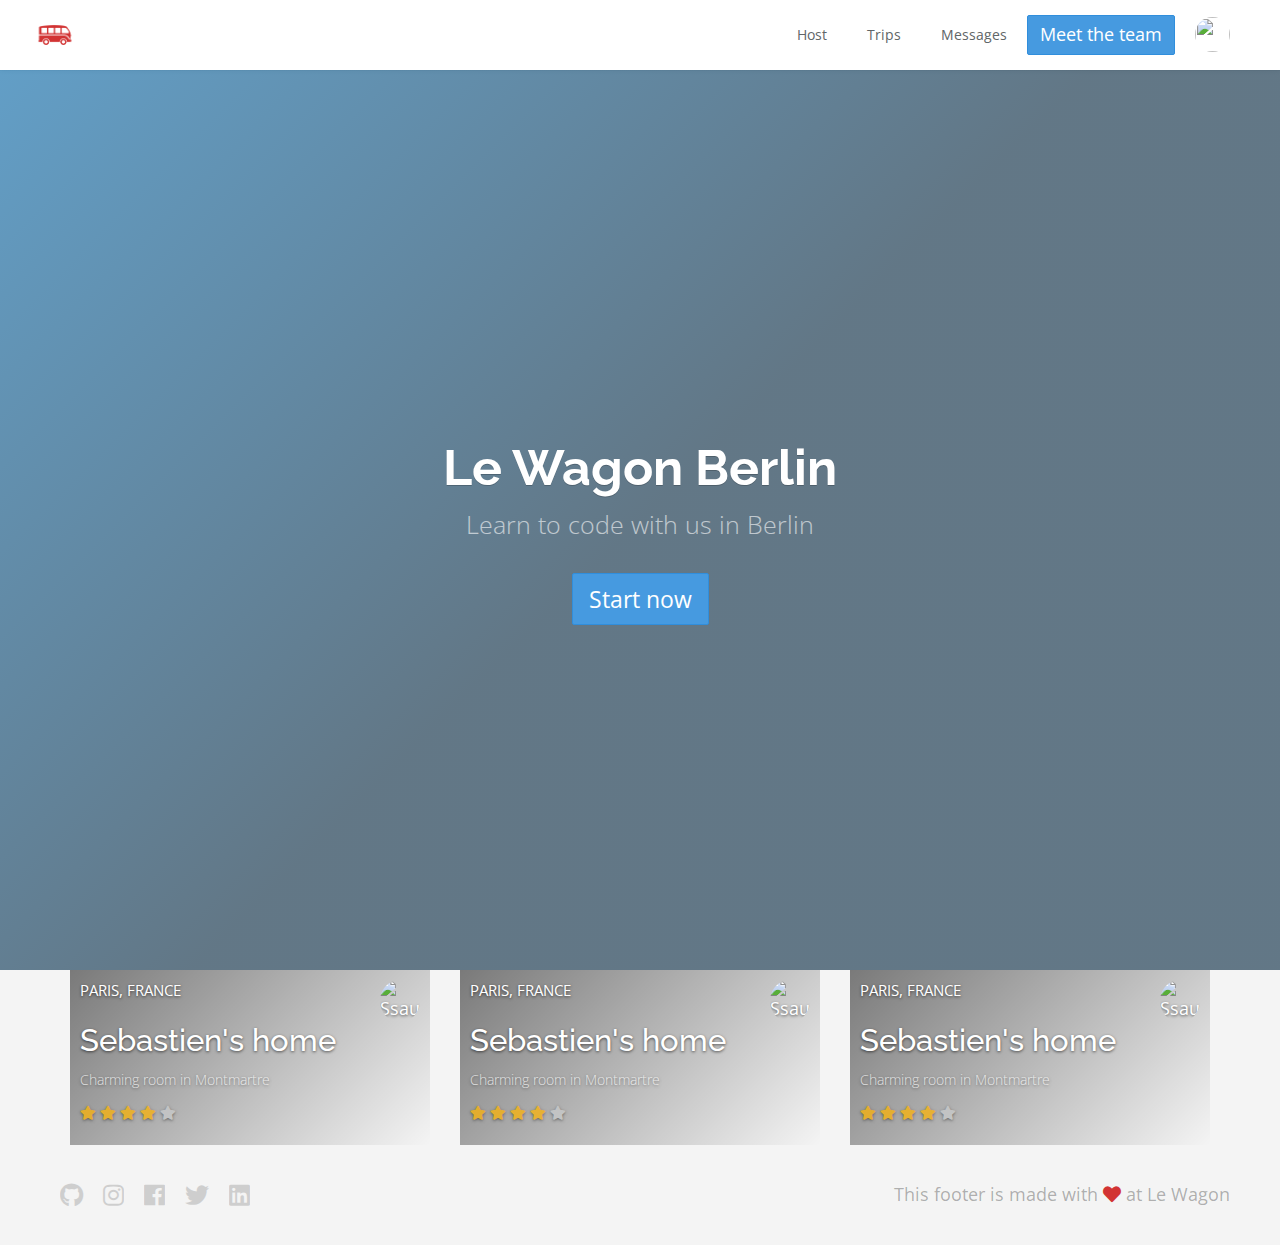
==== commit 0e277619: "Automated commit at 2018-11-05 13:38:42 UTC by middleman-deploy 2.0.0-alpha" ====
--- a/index.html
+++ b/index.html
@@ -7,12 +7,52 @@
           content="width=device-width, initial-scale=1, shrink-to-fit=no">
     <!-- Use the title from a page's frontmatter if it has one -->
     <title>Le Wagon - Middleman</title>
-    <link href="stylesheets/application-d8451641.css" rel="stylesheet" />
+    <link href="stylesheets/application-a73b0978.css" rel="stylesheet" />
     <script src="javascripts/application-93de88c9.js"></script>
     <link href="images/favicon-f15af148.png" rel="icon" type="image/png" />
   </head>
   <body>
-    <div id="home">
+    <div class="navbar-wagon">
+  <!-- Logo -->
+  <a href="/" class="navbar-wagon-brand">
+    <img src="images/logo-acc9c0ec.png" id="logo" alt="Logo" />
+  </a>
+
+  <!-- Right Navigation -->
+  <div class="navbar-wagon-right hidden-xs hidden-sm">
+
+    <a href="" class="navbar-wagon-item navbar-wagon-link">Host</a>
+    <a href="" class="navbar-wagon-item navbar-wagon-link">Trips</a>
+    <a href="" class="navbar-wagon-item navbar-wagon-link">Messages</a>
+    <a href="about.html" class="btn btn-primary">Meet the team</a>
+
+    <!-- Profile picture with dropdown list -->
+    <div class="navbar-wagon-item">
+      <div class="dropdown">
+        <img src="https://kitt.lewagon.com/placeholder/users/ssaunier" class="avatar dropdown-toggle" id="navbar-wagon-menu" data-toggle="dropdown">
+        <ul class="dropdown-menu dropdown-menu-right navbar-wagon-dropdown-menu">
+          <li><a href="#">Profile</a></li>
+          <li><a href="#">Dashboard</a></li>
+          <li><a href="#">Log Out</a></li>
+        </ul>
+      </div>
+    </div>
+  </div>
+
+  <!-- Dropdown appearing on mobile only -->
+  <div class="navbar-wagon-item hidden-md hidden-lg">
+    <div class="dropdown">
+      <i class="fas fa-bars dropdown-toggle" data-toggle="dropdown" role="button"></i>
+      <ul class="dropdown-menu dropdown-menu-right navbar-wagon-dropdown-menu">
+        <li><a href="#">Host</a></li>
+        <li><a href="#">Trips</a></li>
+        <li><a href="#">Messagese</a></li>
+      </ul>
+    </div>
+  </div>
+</div>
+
+    <!-- <div id="home">
   <div class="home-content">
     <img src="images/logo-acc9c0ec.png" width="200" alt="Logo" />
     <p>
@@ -23,6 +63,89 @@
     </p>
   </div>
 </div>
+ -->
+<div class="banner" style="background-image: linear-gradient(-225deg, rgba(0,101,168,0.6) 0%, rgba(0,36,61,0.6) 50%), url('https://kitt.lewagon.com/placeholder/cities/berlin');">
+  <div class="banner-content">
+    <h1>Le Wagon Berlin</h1>
+    <p>Learn to code with us in Berlin</p>
+    <a class="btn btn-primary btn-lg">Start now</a>
+  </div>
+</div>
+
+<div class="container">
+  <div class="row">
+    <div class="col-xs-12 col-sm-4">
+      <!-- insert <div class="card"> -->
+        <div class="card" style="background-image: linear-gradient(-225deg, rgba(0,0,0,0.5) 0%, rgba(0,0,0,0) 100%), url('https://kitt.lewagon.com/placeholder/cities/paris');">
+          <div class="card-category">Paris, France</div>
+          <div class="card-description">
+            <h3>Sebastien's home</h3>
+            <p>Charming room in Montmartre</p>
+            <p class="rating">
+                <i class="fa fa-star" style="color: #ffb400"></i>
+                <i class="fa fa-star" style="color: #ffb400"></i>
+                <i class="fa fa-star" style="color: #ffb400"></i>
+                <i class="fa fa-star" style="color: #ffb400"></i>
+                <i class="fa fa-star" style="color: #cacccd"></i>
+            </p>
+          </div>
+          <img src="https://kitt.lewagon.com/placeholder/users/ssaunier" class="card-user" alt="Ssaunier">
+          <a href="flats/ssaunier.html" class="card-link"></a>
+        </div>
+    </div>
+    <div class="col-xs-12 col-sm-4">
+      <!-- insert <div class="card"> -->
+        <div class="card" style="background-image: linear-gradient(-225deg, rgba(0,0,0,0.5) 0%, rgba(0,0,0,0) 100%), url('https://kitt.lewagon.com/placeholder/cities/paris');">
+          <div class="card-category">Paris, France</div>
+          <div class="card-description">
+            <h3>Sebastien's home</h3>
+            <p>Charming room in Montmartre</p>
+            <p class="rating">
+                <i class="fa fa-star" style="color: #ffb400"></i>
+                <i class="fa fa-star" style="color: #ffb400"></i>
+                <i class="fa fa-star" style="color: #ffb400"></i>
+                <i class="fa fa-star" style="color: #ffb400"></i>
+                <i class="fa fa-star" style="color: #cacccd"></i>
+            </p>
+          </div>
+          <img src="https://kitt.lewagon.com/placeholder/users/ssaunier" class="card-user" alt="Ssaunier">
+          <a href="flats/ssaunier.html" class="card-link"></a>
+        </div>
+    </div>
+    <div class="col-xs-12 col-sm-4">
+      <!-- insert <div class="card"> -->
+        <div class="card" style="background-image: linear-gradient(-225deg, rgba(0,0,0,0.5) 0%, rgba(0,0,0,0) 100%), url('https://kitt.lewagon.com/placeholder/cities/paris');">
+          <div class="card-category">Paris, France</div>
+          <div class="card-description">
+            <h3>Sebastien's home</h3>
+            <p>Charming room in Montmartre</p>
+            <p class="rating">
+                <i class="fa fa-star" style="color: #ffb400"></i>
+                <i class="fa fa-star" style="color: #ffb400"></i>
+                <i class="fa fa-star" style="color: #ffb400"></i>
+                <i class="fa fa-star" style="color: #ffb400"></i>
+                <i class="fa fa-star" style="color: #cacccd"></i>
+            </p>
+          </div>
+          <img src="https://kitt.lewagon.com/placeholder/users/ssaunier" class="card-user" alt="Ssaunier">
+          <a href="flats/ssaunier.html" class="card-link"></a>
+        </div>
+    </div>
+  </div>
+</div>
+
+    <div class="footer">
+  <div class="footer-links">
+    <a href="#"><i class="fab fa-github"></i></a>
+    <a href="#"><i class="fab fa-instagram"></i></a>
+    <a href="#"><i class="fab fa-facebook"></i></a>
+    <a href="#"><i class="fab fa-twitter"></i></a>
+    <a href="#"><i class="fab fa-linkedin"></i></a>
+  </div>
+  <div class="footer-copyright">
+    This footer is made with <i class="fas fa-heart"></i> at Le Wagon
+  </div>
+</div>
 
   </body>
 </html>
--- a/stylesheets/application-a73b0978.css
+++ b/stylesheets/application-a73b0978.css
@@ -0,0 +1,8 @@
+@import url("https://fonts.googleapis.com/css?family=Open+Sans:400,300,700|Raleway:400,100,300,700,500");/*!
+ * Bootstrap v3.3.7 (http://getbootstrap.com)
+ * Copyright 2011-2016 Twitter, Inc.
+ * Licensed under MIT (https://github.com/twbs/bootstrap/blob/master/LICENSE)
+ *//*! normalize.css v3.0.3 | MIT License | github.com/necolas/normalize.css */html{font-family:sans-serif;-ms-text-size-adjust:100%;-webkit-text-size-adjust:100%}body{margin:0}article,aside,details,figcaption,figure,footer,header,hgroup,main,menu,nav,section,summary{display:block}audio,canvas,progress,video{display:inline-block;vertical-align:baseline}audio:not([controls]){display:none;height:0}[hidden],template{display:none}a{background-color:transparent}a:active,a:hover{outline:0}abbr[title]{border-bottom:1px dotted}b,strong{font-weight:bold}dfn{font-style:italic}h1{font-size:2em;margin:0.67em 0}mark{background:#ff0;color:#000}small{font-size:80%}sub,sup{font-size:75%;line-height:0;position:relative;vertical-align:baseline}sup{top:-0.5em}sub{bottom:-0.25em}img{border:0}svg:not(:root){overflow:hidden}figure{margin:1em 40px}hr{-webkit-box-sizing:content-box;box-sizing:content-box;height:0}pre{overflow:auto}code,kbd,pre,samp{font-family:monospace, monospace;font-size:1em}button,input,optgroup,select,textarea{color:inherit;font:inherit;margin:0}button{overflow:visible}button,select{text-transform:none}button,html input[type="button"],input[type="reset"],input[type="submit"]{-webkit-appearance:button;cursor:pointer}button[disabled],html input[disabled]{cursor:default}button::-moz-focus-inner,input::-moz-focus-inner{border:0;padding:0}input{line-height:normal}input[type="checkbox"],input[type="radio"]{-webkit-box-sizing:border-box;box-sizing:border-box;padding:0}input[type="number"]::-webkit-inner-spin-button,input[type="number"]::-webkit-outer-spin-button{height:auto}input[type="search"]{-webkit-appearance:textfield;-webkit-box-sizing:content-box;box-sizing:content-box}input[type="search"]::-webkit-search-cancel-button,input[type="search"]::-webkit-search-decoration{-webkit-appearance:none}fieldset{border:1px solid #c0c0c0;margin:0 2px;padding:0.35em 0.625em 0.75em}legend{border:0;padding:0}textarea{overflow:auto}optgroup{font-weight:bold}table{border-collapse:collapse;border-spacing:0}td,th{padding:0}/*! Source: https://github.com/h5bp/html5-boilerplate/blob/master/src/css/main.css */@media print{*,*:before,*:after{background:transparent !important;color:#000 !important;-webkit-box-shadow:none !important;box-shadow:none !important;text-shadow:none !important}a,a:visited{text-decoration:underline}a[href]:after{content:" (" attr(href) ")"}abbr[title]:after{content:" (" attr(title) ")"}a[href^="#"]:after,a[href^="javascript:"]:after{content:""}pre,blockquote{border:1px solid #999;page-break-inside:avoid}thead{display:table-header-group}tr,img{page-break-inside:avoid}img{max-width:100% !important}p,h2,h3{orphans:3;widows:3}h2,h3{page-break-after:avoid}.navbar{display:none}.btn>.caret,.dropup>.btn>.caret{border-top-color:#000 !important}.label{border:1px solid #000}.table{border-collapse:collapse !important}.table td,.table th{background-color:#fff !important}.table-bordered th,.table-bordered td{border:1px solid #ddd !important}}@font-face{font-family:'Glyphicons Halflings';src:url("../assets/bootstrap/glyphicons-halflings-regular-86b6f62b.eot");src:url("../assets/bootstrap/glyphicons-halflings-regular-86b6f62b.eot?#iefix") format("embedded-opentype"),url("../assets/bootstrap/glyphicons-halflings-regular-ca35b697.woff2") format("woff2"),url("../assets/bootstrap/glyphicons-halflings-regular-278e49a8.woff") format("woff"),url("../assets/bootstrap/glyphicons-halflings-regular-44bc1850.ttf") format("truetype"),url("../assets/bootstrap/glyphicons-halflings-regular-de51a849.svg#glyphicons_halflingsregular") format("svg")}.glyphicon{position:relative;top:1px;display:inline-block;font-family:'Glyphicons Halflings';font-style:normal;font-weight:normal;line-height:1;-webkit-font-smoothing:antialiased;-moz-osx-font-smoothing:grayscale}.glyphicon-asterisk:before{content:"\002a"}.glyphicon-plus:before{content:"\002b"}.glyphicon-euro:before,.glyphicon-eur:before{content:"\20ac"}.glyphicon-minus:before{content:"\2212"}.glyphicon-cloud:before{content:"\2601"}.glyphicon-envelope:before{content:"\2709"}.glyphicon-pencil:before{content:"\270f"}.glyphicon-glass:before{content:"\e001"}.glyphicon-music:before{content:"\e002"}.glyphicon-search:before{content:"\e003"}.glyphicon-heart:before{content:"\e005"}.glyphicon-star:before{content:"\e006"}.glyphicon-star-empty:before{content:"\e007"}.glyphicon-user:before{content:"\e008"}.glyphicon-film:before{content:"\e009"}.glyphicon-th-large:before{content:"\e010"}.glyphicon-th:before{content:"\e011"}.glyphicon-th-list:before{content:"\e012"}.glyphicon-ok:before{content:"\e013"}.glyphicon-remove:before{content:"\e014"}.glyphicon-zoom-in:before{content:"\e015"}.glyphicon-zoom-out:before{content:"\e016"}.glyphicon-off:before{content:"\e017"}.glyphicon-signal:before{content:"\e018"}.glyphicon-cog:before{content:"\e019"}.glyphicon-trash:before{content:"\e020"}.glyphicon-home:before{content:"\e021"}.glyphicon-file:before{content:"\e022"}.glyphicon-time:before{content:"\e023"}.glyphicon-road:before{content:"\e024"}.glyphicon-download-alt:before{content:"\e025"}.glyphicon-download:before{content:"\e026"}.glyphicon-upload:before{content:"\e027"}.glyphicon-inbox:before{content:"\e028"}.glyphicon-play-circle:before{content:"\e029"}.glyphicon-repeat:before{content:"\e030"}.glyphicon-refresh:before{content:"\e031"}.glyphicon-list-alt:before{content:"\e032"}.glyphicon-lock:before{content:"\e033"}.glyphicon-flag:before{content:"\e034"}.glyphicon-headphones:before{content:"\e035"}.glyphicon-volume-off:before{content:"\e036"}.glyphicon-volume-down:before{content:"\e037"}.glyphicon-volume-up:before{content:"\e038"}.glyphicon-qrcode:before{content:"\e039"}.glyphicon-barcode:before{content:"\e040"}.glyphicon-tag:before{content:"\e041"}.glyphicon-tags:before{content:"\e042"}.glyphicon-book:before{content:"\e043"}.glyphicon-bookmark:before{content:"\e044"}.glyphicon-print:before{content:"\e045"}.glyphicon-camera:before{content:"\e046"}.glyphicon-font:before{content:"\e047"}.glyphicon-bold:before{content:"\e048"}.glyphicon-italic:before{content:"\e049"}.glyphicon-text-height:before{content:"\e050"}.glyphicon-text-width:before{content:"\e051"}.glyphicon-align-left:before{content:"\e052"}.glyphicon-align-center:before{content:"\e053"}.glyphicon-align-right:before{content:"\e054"}.glyphicon-align-justify:before{content:"\e055"}.glyphicon-list:before{content:"\e056"}.glyphicon-indent-left:before{content:"\e057"}.glyphicon-indent-right:before{content:"\e058"}.glyphicon-facetime-video:before{content:"\e059"}.glyphicon-picture:before{content:"\e060"}.glyphicon-map-marker:before{content:"\e062"}.glyphicon-adjust:before{content:"\e063"}.glyphicon-tint:before{content:"\e064"}.glyphicon-edit:before{content:"\e065"}.glyphicon-share:before{content:"\e066"}.glyphicon-check:before{content:"\e067"}.glyphicon-move:before{content:"\e068"}.glyphicon-step-backward:before{content:"\e069"}.glyphicon-fast-backward:before{content:"\e070"}.glyphicon-backward:before{content:"\e071"}.glyphicon-play:before{content:"\e072"}.glyphicon-pause:before{content:"\e073"}.glyphicon-stop:before{content:"\e074"}.glyphicon-forward:before{content:"\e075"}.glyphicon-fast-forward:before{content:"\e076"}.glyphicon-step-forward:before{content:"\e077"}.glyphicon-eject:before{content:"\e078"}.glyphicon-chevron-left:before{content:"\e079"}.glyphicon-chevron-right:before{content:"\e080"}.glyphicon-plus-sign:before{content:"\e081"}.glyphicon-minus-sign:before{content:"\e082"}.glyphicon-remove-sign:before{content:"\e083"}.glyphicon-ok-sign:before{content:"\e084"}.glyphicon-question-sign:before{content:"\e085"}.glyphicon-info-sign:before{content:"\e086"}.glyphicon-screenshot:before{content:"\e087"}.glyphicon-remove-circle:before{content:"\e088"}.glyphicon-ok-circle:before{content:"\e089"}.glyphicon-ban-circle:before{content:"\e090"}.glyphicon-arrow-left:before{content:"\e091"}.glyphicon-arrow-right:before{content:"\e092"}.glyphicon-arrow-up:before{content:"\e093"}.glyphicon-arrow-down:before{content:"\e094"}.glyphicon-share-alt:before{content:"\e095"}.glyphicon-resize-full:before{content:"\e096"}.glyphicon-resize-small:before{content:"\e097"}.glyphicon-exclamation-sign:before{content:"\e101"}.glyphicon-gift:before{content:"\e102"}.glyphicon-leaf:before{content:"\e103"}.glyphicon-fire:before{content:"\e104"}.glyphicon-eye-open:before{content:"\e105"}.glyphicon-eye-close:before{content:"\e106"}.glyphicon-warning-sign:before{content:"\e107"}.glyphicon-plane:before{content:"\e108"}.glyphicon-calendar:before{content:"\e109"}.glyphicon-random:before{content:"\e110"}.glyphicon-comment:before{content:"\e111"}.glyphicon-magnet:before{content:"\e112"}.glyphicon-chevron-up:before{content:"\e113"}.glyphicon-chevron-down:before{content:"\e114"}.glyphicon-retweet:before{content:"\e115"}.glyphicon-shopping-cart:before{content:"\e116"}.glyphicon-folder-close:before{content:"\e117"}.glyphicon-folder-open:before{content:"\e118"}.glyphicon-resize-vertical:before{content:"\e119"}.glyphicon-resize-horizontal:before{content:"\e120"}.glyphicon-hdd:before{content:"\e121"}.glyphicon-bullhorn:before{content:"\e122"}.glyphicon-bell:before{content:"\e123"}.glyphicon-certificate:before{content:"\e124"}.glyphicon-thumbs-up:before{content:"\e125"}.glyphicon-thumbs-down:before{content:"\e126"}.glyphicon-hand-right:before{content:"\e127"}.glyphicon-hand-left:before{content:"\e128"}.glyphicon-hand-up:before{content:"\e129"}.glyphicon-hand-down:before{content:"\e130"}.glyphicon-circle-arrow-right:before{content:"\e131"}.glyphicon-circle-arrow-left:before{content:"\e132"}.glyphicon-circle-arrow-up:before{content:"\e133"}.glyphicon-circle-arrow-down:before{content:"\e134"}.glyphicon-globe:before{content:"\e135"}.glyphicon-wrench:before{content:"\e136"}.glyphicon-tasks:before{content:"\e137"}.glyphicon-filter:before{content:"\e138"}.glyphicon-briefcase:before{content:"\e139"}.glyphicon-fullscreen:before{content:"\e140"}.glyphicon-dashboard:before{content:"\e141"}.glyphicon-paperclip:before{content:"\e142"}.glyphicon-heart-empty:before{content:"\e143"}.glyphicon-link:before{content:"\e144"}.glyphicon-phone:before{content:"\e145"}.glyphicon-pushpin:before{content:"\e146"}.glyphicon-usd:before{content:"\e148"}.glyphicon-gbp:before{content:"\e149"}.glyphicon-sort:before{content:"\e150"}.glyphicon-sort-by-alphabet:before{content:"\e151"}.glyphicon-sort-by-alphabet-alt:before{content:"\e152"}.glyphicon-sort-by-order:before{content:"\e153"}.glyphicon-sort-by-order-alt:before{content:"\e154"}.glyphicon-sort-by-attributes:before{content:"\e155"}.glyphicon-sort-by-attributes-alt:before{content:"\e156"}.glyphicon-unchecked:before{content:"\e157"}.glyphicon-expand:before{content:"\e158"}.glyphicon-collapse-down:before{content:"\e159"}.glyphicon-collapse-up:before{content:"\e160"}.glyphicon-log-in:before{content:"\e161"}.glyphicon-flash:before{content:"\e162"}.glyphicon-log-out:before{content:"\e163"}.glyphicon-new-window:before{content:"\e164"}.glyphicon-record:before{content:"\e165"}.glyphicon-save:before{content:"\e166"}.glyphicon-open:before{content:"\e167"}.glyphicon-saved:before{content:"\e168"}.glyphicon-import:before{content:"\e169"}.glyphicon-export:before{content:"\e170"}.glyphicon-send:before{content:"\e171"}.glyphicon-floppy-disk:before{content:"\e172"}.glyphicon-floppy-saved:before{content:"\e173"}.glyphicon-floppy-remove:before{content:"\e174"}.glyphicon-floppy-save:before{content:"\e175"}.glyphicon-floppy-open:before{content:"\e176"}.glyphicon-credit-card:before{content:"\e177"}.glyphicon-transfer:before{content:"\e178"}.glyphicon-cutlery:before{content:"\e179"}.glyphicon-header:before{content:"\e180"}.glyphicon-compressed:before{content:"\e181"}.glyphicon-earphone:before{content:"\e182"}.glyphicon-phone-alt:before{content:"\e183"}.glyphicon-tower:before{content:"\e184"}.glyphicon-stats:before{content:"\e185"}.glyphicon-sd-video:before{content:"\e186"}.glyphicon-hd-video:before{content:"\e187"}.glyphicon-subtitles:before{content:"\e188"}.glyphicon-sound-stereo:before{content:"\e189"}.glyphicon-sound-dolby:before{content:"\e190"}.glyphicon-sound-5-1:before{content:"\e191"}.glyphicon-sound-6-1:before{content:"\e192"}.glyphicon-sound-7-1:before{content:"\e193"}.glyphicon-copyright-mark:before{content:"\e194"}.glyphicon-registration-mark:before{content:"\e195"}.glyphicon-cloud-download:before{content:"\e197"}.glyphicon-cloud-upload:before{content:"\e198"}.glyphicon-tree-conifer:before{content:"\e199"}.glyphicon-tree-deciduous:before{content:"\e200"}.glyphicon-cd:before{content:"\e201"}.glyphicon-save-file:before{content:"\e202"}.glyphicon-open-file:before{content:"\e203"}.glyphicon-level-up:before{content:"\e204"}.glyphicon-copy:before{content:"\e205"}.glyphicon-paste:before{content:"\e206"}.glyphicon-alert:before{content:"\e209"}.glyphicon-equalizer:before{content:"\e210"}.glyphicon-king:before{content:"\e211"}.glyphicon-queen:before{content:"\e212"}.glyphicon-pawn:before{content:"\e213"}.glyphicon-bishop:before{content:"\e214"}.glyphicon-knight:before{content:"\e215"}.glyphicon-baby-formula:before{content:"\e216"}.glyphicon-tent:before{content:"\26fa"}.glyphicon-blackboard:before{content:"\e218"}.glyphicon-bed:before{content:"\e219"}.glyphicon-apple:before{content:"\f8ff"}.glyphicon-erase:before{content:"\e221"}.glyphicon-hourglass:before{content:"\231b"}.glyphicon-lamp:before{content:"\e223"}.glyphicon-duplicate:before{content:"\e224"}.glyphicon-piggy-bank:before{content:"\e225"}.glyphicon-scissors:before{content:"\e226"}.glyphicon-bitcoin:before{content:"\e227"}.glyphicon-btc:before{content:"\e227"}.glyphicon-xbt:before{content:"\e227"}.glyphicon-yen:before{content:"\00a5"}.glyphicon-jpy:before{content:"\00a5"}.glyphicon-ruble:before{content:"\20bd"}.glyphicon-rub:before{content:"\20bd"}.glyphicon-scale:before{content:"\e230"}.glyphicon-ice-lolly:before{content:"\e231"}.glyphicon-ice-lolly-tasted:before{content:"\e232"}.glyphicon-education:before{content:"\e233"}.glyphicon-option-horizontal:before{content:"\e234"}.glyphicon-option-vertical:before{content:"\e235"}.glyphicon-menu-hamburger:before{content:"\e236"}.glyphicon-modal-window:before{content:"\e237"}.glyphicon-oil:before{content:"\e238"}.glyphicon-grain:before{content:"\e239"}.glyphicon-sunglasses:before{content:"\e240"}.glyphicon-text-size:before{content:"\e241"}.glyphicon-text-color:before{content:"\e242"}.glyphicon-text-background:before{content:"\e243"}.glyphicon-object-align-top:before{content:"\e244"}.glyphicon-object-align-bottom:before{content:"\e245"}.glyphicon-object-align-horizontal:before{content:"\e246"}.glyphicon-object-align-left:before{content:"\e247"}.glyphicon-object-align-vertical:before{content:"\e248"}.glyphicon-object-align-right:before{content:"\e249"}.glyphicon-triangle-right:before{content:"\e250"}.glyphicon-triangle-left:before{content:"\e251"}.glyphicon-triangle-bottom:before{content:"\e252"}.glyphicon-triangle-top:before{content:"\e253"}.glyphicon-console:before{content:"\e254"}.glyphicon-superscript:before{content:"\e255"}.glyphicon-subscript:before{content:"\e256"}.glyphicon-menu-left:before{content:"\e257"}.glyphicon-menu-right:before{content:"\e258"}.glyphicon-menu-down:before{content:"\e259"}.glyphicon-menu-up:before{content:"\e260"}*{-webkit-box-sizing:border-box;box-sizing:border-box}*:before,*:after{-webkit-box-sizing:border-box;box-sizing:border-box}html{font-size:10px;-webkit-tap-highlight-color:transparent}body{font-family:"Open Sans", "Helvetica", "sans-serif";font-size:18px;line-height:1.42857143;color:#333333;background-color:#F4F4F4}input,button,select,textarea{font-family:inherit;font-size:inherit;line-height:inherit}a{color:#469AE0;text-decoration:none}a:hover,a:focus{color:#1f74ba;text-decoration:underline}a:focus{outline:5px auto -webkit-focus-ring-color;outline-offset:-2px}figure{margin:0}img{vertical-align:middle}.img-responsive{display:block;max-width:100%;height:auto}.img-rounded{border-radius:2px}.img-thumbnail{padding:4px;line-height:1.42857143;background-color:#F4F4F4;border:1px solid #ddd;border-radius:2px;-webkit-transition:all 0.2s ease-in-out;transition:all 0.2s ease-in-out;display:inline-block;max-width:100%;height:auto}.img-circle{border-radius:50%}hr{margin-top:25px;margin-bottom:25px;border:0;border-top:1px solid #eeeeee}.sr-only{position:absolute;width:1px;height:1px;margin:-1px;padding:0;overflow:hidden;clip:rect(0, 0, 0, 0);border:0}.sr-only-focusable:active,.sr-only-focusable:focus{position:static;width:auto;height:auto;margin:0;overflow:visible;clip:auto}[role="button"]{cursor:pointer}h1,h2,h3,h4,h5,h6,.h1,.h2,.h3,.h4,.h5,.h6{font-family:"Raleway", "Helvetica", "sans-serif";font-weight:500;line-height:1.1;color:inherit}h1 small,h1 .small,h2 small,h2 .small,h3 small,h3 .small,h4 small,h4 .small,h5 small,h5 .small,h6 small,h6 .small,.h1 small,.h1 .small,.h2 small,.h2 .small,.h3 small,.h3 .small,.h4 small,.h4 .small,.h5 small,.h5 .small,.h6 small,.h6 .small{font-weight:normal;line-height:1;color:#777777}h1,.h1,h2,.h2,h3,.h3{margin-top:25px;margin-bottom:12.5px}h1 small,h1 .small,.h1 small,.h1 .small,h2 small,h2 .small,.h2 small,.h2 .small,h3 small,h3 .small,.h3 small,.h3 .small{font-size:65%}h4,.h4,h5,.h5,h6,.h6{margin-top:12.5px;margin-bottom:12.5px}h4 small,h4 .small,.h4 small,.h4 .small,h5 small,h5 .small,.h5 small,.h5 .small,h6 small,h6 .small,.h6 small,.h6 .small{font-size:75%}h1,.h1{font-size:46px}h2,.h2{font-size:38px}h3,.h3{font-size:31px}h4,.h4{font-size:23px}h5,.h5{font-size:18px}h6,.h6{font-size:16px}p{margin:0 0 12.5px}.lead{margin-bottom:25px;font-size:20px;font-weight:300;line-height:1.4}@media (min-width: 768px){.lead{font-size:27px}}small,.small{font-size:88%}mark,.mark{background-color:#fcf8e3;padding:.2em}.text-left{text-align:left}.text-right{text-align:right}.text-center{text-align:center}.text-justify{text-align:justify}.text-nowrap{white-space:nowrap}.text-lowercase{text-transform:lowercase}.text-uppercase,.initialism{text-transform:uppercase}.text-capitalize{text-transform:capitalize}.text-muted{color:#777777}.text-primary{color:#469AE0}a.text-primary:hover,a.text-primary:focus{color:#2381d0}.text-success{color:#3c763d}a.text-success:hover,a.text-success:focus{color:#2b542c}.text-info{color:#31708f}a.text-info:hover,a.text-info:focus{color:#245269}.text-warning{color:#8a6d3b}a.text-warning:hover,a.text-warning:focus{color:#66512c}.text-danger{color:#a94442}a.text-danger:hover,a.text-danger:focus{color:#843534}.bg-primary{color:#fff}.bg-primary{background-color:#469AE0}a.bg-primary:hover,a.bg-primary:focus{background-color:#2381d0}.bg-success{background-color:#dff0d8}a.bg-success:hover,a.bg-success:focus{background-color:#c1e2b3}.bg-info{background-color:#d9edf7}a.bg-info:hover,a.bg-info:focus{background-color:#afd9ee}.bg-warning{background-color:#fcf8e3}a.bg-warning:hover,a.bg-warning:focus{background-color:#f7ecb5}.bg-danger{background-color:#f2dede}a.bg-danger:hover,a.bg-danger:focus{background-color:#e4b9b9}.page-header{padding-bottom:11.5px;margin:50px 0 25px;border-bottom:1px solid #eeeeee}ul,ol{margin-top:0;margin-bottom:12.5px}ul ul,ul ol,ol ul,ol ol{margin-bottom:0}.list-unstyled{padding-left:0;list-style:none}.list-inline{padding-left:0;list-style:none;margin-left:-5px}.list-inline>li{display:inline-block;padding-left:5px;padding-right:5px}dl{margin-top:0;margin-bottom:25px}dt,dd{line-height:1.42857143}dt{font-weight:bold}dd{margin-left:0}.dl-horizontal dd:before,.dl-horizontal dd:after{content:" ";display:table}.dl-horizontal dd:after{clear:both}@media (min-width: 768px){.dl-horizontal dt{float:left;width:160px;clear:left;text-align:right;overflow:hidden;text-overflow:ellipsis;white-space:nowrap}.dl-horizontal dd{margin-left:180px}}abbr[title],abbr[data-original-title]{cursor:help;border-bottom:1px dotted #777777}.initialism{font-size:90%}blockquote{padding:12.5px 25px;margin:0 0 25px;font-size:22.5px;border-left:5px solid #eeeeee}blockquote p:last-child,blockquote ul:last-child,blockquote ol:last-child{margin-bottom:0}blockquote footer,blockquote small,blockquote .small{display:block;font-size:80%;line-height:1.42857143;color:#777777}blockquote footer:before,blockquote small:before,blockquote .small:before{content:'\2014 \00A0'}.blockquote-reverse,blockquote.pull-right{padding-right:15px;padding-left:0;border-right:5px solid #eeeeee;border-left:0;text-align:right}.blockquote-reverse footer:before,.blockquote-reverse small:before,.blockquote-reverse .small:before,blockquote.pull-right footer:before,blockquote.pull-right small:before,blockquote.pull-right .small:before{content:''}.blockquote-reverse footer:after,.blockquote-reverse small:after,.blockquote-reverse .small:after,blockquote.pull-right footer:after,blockquote.pull-right small:after,blockquote.pull-right .small:after{content:'\00A0 \2014'}address{margin-bottom:25px;font-style:normal;line-height:1.42857143}code,kbd,pre,samp{font-family:Menlo, Monaco, Consolas, "Courier New", monospace}code{padding:2px 4px;font-size:90%;color:#c7254e;background-color:#f9f2f4;border-radius:2px}kbd{padding:2px 4px;font-size:90%;color:#fff;background-color:#333;border-radius:2px;-webkit-box-shadow:inset 0 -1px 0 rgba(0,0,0,0.25);box-shadow:inset 0 -1px 0 rgba(0,0,0,0.25)}kbd kbd{padding:0;font-size:100%;font-weight:bold;-webkit-box-shadow:none;box-shadow:none}pre{display:block;padding:12px;margin:0 0 12.5px;font-size:17px;line-height:1.42857143;word-break:break-all;word-wrap:break-word;color:#333333;background-color:#f5f5f5;border:1px solid #ccc;border-radius:2px}pre code{padding:0;font-size:inherit;color:inherit;white-space:pre-wrap;background-color:transparent;border-radius:0}.pre-scrollable{max-height:340px;overflow-y:scroll}.container{margin-right:auto;margin-left:auto;padding-left:15px;padding-right:15px}.container:before,.container:after{content:" ";display:table}.container:after{clear:both}@media (min-width: 768px){.container{width:750px}}@media (min-width: 992px){.container{width:970px}}@media (min-width: 1200px){.container{width:1170px}}.container-fluid{margin-right:auto;margin-left:auto;padding-left:15px;padding-right:15px}.container-fluid:before,.container-fluid:after{content:" ";display:table}.container-fluid:after{clear:both}.row{margin-left:-15px;margin-right:-15px}.row:before,.row:after{content:" ";display:table}.row:after{clear:both}.col-xs-1,.col-sm-1,.col-md-1,.col-lg-1,.col-xs-2,.col-sm-2,.col-md-2,.col-lg-2,.col-xs-3,.col-sm-3,.col-md-3,.col-lg-3,.col-xs-4,.col-sm-4,.col-md-4,.col-lg-4,.col-xs-5,.col-sm-5,.col-md-5,.col-lg-5,.col-xs-6,.col-sm-6,.col-md-6,.col-lg-6,.col-xs-7,.col-sm-7,.col-md-7,.col-lg-7,.col-xs-8,.col-sm-8,.col-md-8,.col-lg-8,.col-xs-9,.col-sm-9,.col-md-9,.col-lg-9,.col-xs-10,.col-sm-10,.col-md-10,.col-lg-10,.col-xs-11,.col-sm-11,.col-md-11,.col-lg-11,.col-xs-12,.col-sm-12,.col-md-12,.col-lg-12{position:relative;min-height:1px;padding-left:15px;padding-right:15px}.col-xs-1,.col-xs-2,.col-xs-3,.col-xs-4,.col-xs-5,.col-xs-6,.col-xs-7,.col-xs-8,.col-xs-9,.col-xs-10,.col-xs-11,.col-xs-12{float:left}.col-xs-1{width:8.33333333%}.col-xs-2{width:16.66666667%}.col-xs-3{width:25%}.col-xs-4{width:33.33333333%}.col-xs-5{width:41.66666667%}.col-xs-6{width:50%}.col-xs-7{width:58.33333333%}.col-xs-8{width:66.66666667%}.col-xs-9{width:75%}.col-xs-10{width:83.33333333%}.col-xs-11{width:91.66666667%}.col-xs-12{width:100%}.col-xs-pull-0{right:auto}.col-xs-pull-1{right:8.33333333%}.col-xs-pull-2{right:16.66666667%}.col-xs-pull-3{right:25%}.col-xs-pull-4{right:33.33333333%}.col-xs-pull-5{right:41.66666667%}.col-xs-pull-6{right:50%}.col-xs-pull-7{right:58.33333333%}.col-xs-pull-8{right:66.66666667%}.col-xs-pull-9{right:75%}.col-xs-pull-10{right:83.33333333%}.col-xs-pull-11{right:91.66666667%}.col-xs-pull-12{right:100%}.col-xs-push-0{left:auto}.col-xs-push-1{left:8.33333333%}.col-xs-push-2{left:16.66666667%}.col-xs-push-3{left:25%}.col-xs-push-4{left:33.33333333%}.col-xs-push-5{left:41.66666667%}.col-xs-push-6{left:50%}.col-xs-push-7{left:58.33333333%}.col-xs-push-8{left:66.66666667%}.col-xs-push-9{left:75%}.col-xs-push-10{left:83.33333333%}.col-xs-push-11{left:91.66666667%}.col-xs-push-12{left:100%}.col-xs-offset-0{margin-left:0%}.col-xs-offset-1{margin-left:8.33333333%}.col-xs-offset-2{margin-left:16.66666667%}.col-xs-offset-3{margin-left:25%}.col-xs-offset-4{margin-left:33.33333333%}.col-xs-offset-5{margin-left:41.66666667%}.col-xs-offset-6{margin-left:50%}.col-xs-offset-7{margin-left:58.33333333%}.col-xs-offset-8{margin-left:66.66666667%}.col-xs-offset-9{margin-left:75%}.col-xs-offset-10{margin-left:83.33333333%}.col-xs-offset-11{margin-left:91.66666667%}.col-xs-offset-12{margin-left:100%}@media (min-width: 768px){.col-sm-1,.col-sm-2,.col-sm-3,.col-sm-4,.col-sm-5,.col-sm-6,.col-sm-7,.col-sm-8,.col-sm-9,.col-sm-10,.col-sm-11,.col-sm-12{float:left}.col-sm-1{width:8.33333333%}.col-sm-2{width:16.66666667%}.col-sm-3{width:25%}.col-sm-4{width:33.33333333%}.col-sm-5{width:41.66666667%}.col-sm-6{width:50%}.col-sm-7{width:58.33333333%}.col-sm-8{width:66.66666667%}.col-sm-9{width:75%}.col-sm-10{width:83.33333333%}.col-sm-11{width:91.66666667%}.col-sm-12{width:100%}.col-sm-pull-0{right:auto}.col-sm-pull-1{right:8.33333333%}.col-sm-pull-2{right:16.66666667%}.col-sm-pull-3{right:25%}.col-sm-pull-4{right:33.33333333%}.col-sm-pull-5{right:41.66666667%}.col-sm-pull-6{right:50%}.col-sm-pull-7{right:58.33333333%}.col-sm-pull-8{right:66.66666667%}.col-sm-pull-9{right:75%}.col-sm-pull-10{right:83.33333333%}.col-sm-pull-11{right:91.66666667%}.col-sm-pull-12{right:100%}.col-sm-push-0{left:auto}.col-sm-push-1{left:8.33333333%}.col-sm-push-2{left:16.66666667%}.col-sm-push-3{left:25%}.col-sm-push-4{left:33.33333333%}.col-sm-push-5{left:41.66666667%}.col-sm-push-6{left:50%}.col-sm-push-7{left:58.33333333%}.col-sm-push-8{left:66.66666667%}.col-sm-push-9{left:75%}.col-sm-push-10{left:83.33333333%}.col-sm-push-11{left:91.66666667%}.col-sm-push-12{left:100%}.col-sm-offset-0{margin-left:0%}.col-sm-offset-1{margin-left:8.33333333%}.col-sm-offset-2{margin-left:16.66666667%}.col-sm-offset-3{margin-left:25%}.col-sm-offset-4{margin-left:33.33333333%}.col-sm-offset-5{margin-left:41.66666667%}.col-sm-offset-6{margin-left:50%}.col-sm-offset-7{margin-left:58.33333333%}.col-sm-offset-8{margin-left:66.66666667%}.col-sm-offset-9{margin-left:75%}.col-sm-offset-10{margin-left:83.33333333%}.col-sm-offset-11{margin-left:91.66666667%}.col-sm-offset-12{margin-left:100%}}@media (min-width: 992px){.col-md-1,.col-md-2,.col-md-3,.col-md-4,.col-md-5,.col-md-6,.col-md-7,.col-md-8,.col-md-9,.col-md-10,.col-md-11,.col-md-12{float:left}.col-md-1{width:8.33333333%}.col-md-2{width:16.66666667%}.col-md-3{width:25%}.col-md-4{width:33.33333333%}.col-md-5{width:41.66666667%}.col-md-6{width:50%}.col-md-7{width:58.33333333%}.col-md-8{width:66.66666667%}.col-md-9{width:75%}.col-md-10{width:83.33333333%}.col-md-11{width:91.66666667%}.col-md-12{width:100%}.col-md-pull-0{right:auto}.col-md-pull-1{right:8.33333333%}.col-md-pull-2{right:16.66666667%}.col-md-pull-3{right:25%}.col-md-pull-4{right:33.33333333%}.col-md-pull-5{right:41.66666667%}.col-md-pull-6{right:50%}.col-md-pull-7{right:58.33333333%}.col-md-pull-8{right:66.66666667%}.col-md-pull-9{right:75%}.col-md-pull-10{right:83.33333333%}.col-md-pull-11{right:91.66666667%}.col-md-pull-12{right:100%}.col-md-push-0{left:auto}.col-md-push-1{left:8.33333333%}.col-md-push-2{left:16.66666667%}.col-md-push-3{left:25%}.col-md-push-4{left:33.33333333%}.col-md-push-5{left:41.66666667%}.col-md-push-6{left:50%}.col-md-push-7{left:58.33333333%}.col-md-push-8{left:66.66666667%}.col-md-push-9{left:75%}.col-md-push-10{left:83.33333333%}.col-md-push-11{left:91.66666667%}.col-md-push-12{left:100%}.col-md-offset-0{margin-left:0%}.col-md-offset-1{margin-left:8.33333333%}.col-md-offset-2{margin-left:16.66666667%}.col-md-offset-3{margin-left:25%}.col-md-offset-4{margin-left:33.33333333%}.col-md-offset-5{margin-left:41.66666667%}.col-md-offset-6{margin-left:50%}.col-md-offset-7{margin-left:58.33333333%}.col-md-offset-8{margin-left:66.66666667%}.col-md-offset-9{margin-left:75%}.col-md-offset-10{margin-left:83.33333333%}.col-md-offset-11{margin-left:91.66666667%}.col-md-offset-12{margin-left:100%}}@media (min-width: 1200px){.col-lg-1,.col-lg-2,.col-lg-3,.col-lg-4,.col-lg-5,.col-lg-6,.col-lg-7,.col-lg-8,.col-lg-9,.col-lg-10,.col-lg-11,.col-lg-12{float:left}.col-lg-1{width:8.33333333%}.col-lg-2{width:16.66666667%}.col-lg-3{width:25%}.col-lg-4{width:33.33333333%}.col-lg-5{width:41.66666667%}.col-lg-6{width:50%}.col-lg-7{width:58.33333333%}.col-lg-8{width:66.66666667%}.col-lg-9{width:75%}.col-lg-10{width:83.33333333%}.col-lg-11{width:91.66666667%}.col-lg-12{width:100%}.col-lg-pull-0{right:auto}.col-lg-pull-1{right:8.33333333%}.col-lg-pull-2{right:16.66666667%}.col-lg-pull-3{right:25%}.col-lg-pull-4{right:33.33333333%}.col-lg-pull-5{right:41.66666667%}.col-lg-pull-6{right:50%}.col-lg-pull-7{right:58.33333333%}.col-lg-pull-8{right:66.66666667%}.col-lg-pull-9{right:75%}.col-lg-pull-10{right:83.33333333%}.col-lg-pull-11{right:91.66666667%}.col-lg-pull-12{right:100%}.col-lg-push-0{left:auto}.col-lg-push-1{left:8.33333333%}.col-lg-push-2{left:16.66666667%}.col-lg-push-3{left:25%}.col-lg-push-4{left:33.33333333%}.col-lg-push-5{left:41.66666667%}.col-lg-push-6{left:50%}.col-lg-push-7{left:58.33333333%}.col-lg-push-8{left:66.66666667%}.col-lg-push-9{left:75%}.col-lg-push-10{left:83.33333333%}.col-lg-push-11{left:91.66666667%}.col-lg-push-12{left:100%}.col-lg-offset-0{margin-left:0%}.col-lg-offset-1{margin-left:8.33333333%}.col-lg-offset-2{margin-left:16.66666667%}.col-lg-offset-3{margin-left:25%}.col-lg-offset-4{margin-left:33.33333333%}.col-lg-offset-5{margin-left:41.66666667%}.col-lg-offset-6{margin-left:50%}.col-lg-offset-7{margin-left:58.33333333%}.col-lg-offset-8{margin-left:66.66666667%}.col-lg-offset-9{margin-left:75%}.col-lg-offset-10{margin-left:83.33333333%}.col-lg-offset-11{margin-left:91.66666667%}.col-lg-offset-12{margin-left:100%}}table{background-color:transparent}caption{padding-top:8px;padding-bottom:8px;color:#777777;text-align:left}th{text-align:left}.table{width:100%;max-width:100%;margin-bottom:25px}.table>thead>tr>th,.table>thead>tr>td,.table>tbody>tr>th,.table>tbody>tr>td,.table>tfoot>tr>th,.table>tfoot>tr>td{padding:8px;line-height:1.42857143;vertical-align:top;border-top:1px solid #ddd}.table>thead>tr>th{vertical-align:bottom;border-bottom:2px solid #ddd}.table>caption+thead>tr:first-child>th,.table>caption+thead>tr:first-child>td,.table>colgroup+thead>tr:first-child>th,.table>colgroup+thead>tr:first-child>td,.table>thead:first-child>tr:first-child>th,.table>thead:first-child>tr:first-child>td{border-top:0}.table>tbody+tbody{border-top:2px solid #ddd}.table .table{background-color:#F4F4F4}.table-condensed>thead>tr>th,.table-condensed>thead>tr>td,.table-condensed>tbody>tr>th,.table-condensed>tbody>tr>td,.table-condensed>tfoot>tr>th,.table-condensed>tfoot>tr>td{padding:5px}.table-bordered{border:1px solid #ddd}.table-bordered>thead>tr>th,.table-bordered>thead>tr>td,.table-bordered>tbody>tr>th,.table-bordered>tbody>tr>td,.table-bordered>tfoot>tr>th,.table-bordered>tfoot>tr>td{border:1px solid #ddd}.table-bordered>thead>tr>th,.table-bordered>thead>tr>td{border-bottom-width:2px}.table-striped>tbody>tr:nth-of-type(odd){background-color:#f9f9f9}.table-hover>tbody>tr:hover{background-color:#f5f5f5}table col[class*="col-"]{position:static;float:none;display:table-column}table td[class*="col-"],table th[class*="col-"]{position:static;float:none;display:table-cell}.table>thead>tr>td.active,.table>thead>tr>th.active,.table>thead>tr.active>td,.table>thead>tr.active>th,.table>tbody>tr>td.active,.table>tbody>tr>th.active,.table>tbody>tr.active>td,.table>tbody>tr.active>th,.table>tfoot>tr>td.active,.table>tfoot>tr>th.active,.table>tfoot>tr.active>td,.table>tfoot>tr.active>th{background-color:#f5f5f5}.table-hover>tbody>tr>td.active:hover,.table-hover>tbody>tr>th.active:hover,.table-hover>tbody>tr.active:hover>td,.table-hover>tbody>tr:hover>.active,.table-hover>tbody>tr.active:hover>th{background-color:#e8e8e8}.table>thead>tr>td.success,.table>thead>tr>th.success,.table>thead>tr.success>td,.table>thead>tr.success>th,.table>tbody>tr>td.success,.table>tbody>tr>th.success,.table>tbody>tr.success>td,.table>tbody>tr.success>th,.table>tfoot>tr>td.success,.table>tfoot>tr>th.success,.table>tfoot>tr.success>td,.table>tfoot>tr.success>th{background-color:#dff0d8}.table-hover>tbody>tr>td.success:hover,.table-hover>tbody>tr>th.success:hover,.table-hover>tbody>tr.success:hover>td,.table-hover>tbody>tr:hover>.success,.table-hover>tbody>tr.success:hover>th{background-color:#d0e9c6}.table>thead>tr>td.info,.table>thead>tr>th.info,.table>thead>tr.info>td,.table>thead>tr.info>th,.table>tbody>tr>td.info,.table>tbody>tr>th.info,.table>tbody>tr.info>td,.table>tbody>tr.info>th,.table>tfoot>tr>td.info,.table>tfoot>tr>th.info,.table>tfoot>tr.info>td,.table>tfoot>tr.info>th{background-color:#d9edf7}.table-hover>tbody>tr>td.info:hover,.table-hover>tbody>tr>th.info:hover,.table-hover>tbody>tr.info:hover>td,.table-hover>tbody>tr:hover>.info,.table-hover>tbody>tr.info:hover>th{background-color:#c4e3f3}.table>thead>tr>td.warning,.table>thead>tr>th.warning,.table>thead>tr.warning>td,.table>thead>tr.warning>th,.table>tbody>tr>td.warning,.table>tbody>tr>th.warning,.table>tbody>tr.warning>td,.table>tbody>tr.warning>th,.table>tfoot>tr>td.warning,.table>tfoot>tr>th.warning,.table>tfoot>tr.warning>td,.table>tfoot>tr.warning>th{background-color:#fcf8e3}.table-hover>tbody>tr>td.warning:hover,.table-hover>tbody>tr>th.warning:hover,.table-hover>tbody>tr.warning:hover>td,.table-hover>tbody>tr:hover>.warning,.table-hover>tbody>tr.warning:hover>th{background-color:#faf2cc}.table>thead>tr>td.danger,.table>thead>tr>th.danger,.table>thead>tr.danger>td,.table>thead>tr.danger>th,.table>tbody>tr>td.danger,.table>tbody>tr>th.danger,.table>tbody>tr.danger>td,.table>tbody>tr.danger>th,.table>tfoot>tr>td.danger,.table>tfoot>tr>th.danger,.table>tfoot>tr.danger>td,.table>tfoot>tr.danger>th{background-color:#f2dede}.table-hover>tbody>tr>td.danger:hover,.table-hover>tbody>tr>th.danger:hover,.table-hover>tbody>tr.danger:hover>td,.table-hover>tbody>tr:hover>.danger,.table-hover>tbody>tr.danger:hover>th{background-color:#ebcccc}.table-responsive{overflow-x:auto;min-height:0.01%}@media screen and (max-width: 767px){.table-responsive{width:100%;margin-bottom:18.75px;overflow-y:hidden;-ms-overflow-style:-ms-autohiding-scrollbar;border:1px solid #ddd}.table-responsive>.table{margin-bottom:0}.table-responsive>.table>thead>tr>th,.table-responsive>.table>thead>tr>td,.table-responsive>.table>tbody>tr>th,.table-responsive>.table>tbody>tr>td,.table-responsive>.table>tfoot>tr>th,.table-responsive>.table>tfoot>tr>td{white-space:nowrap}.table-responsive>.table-bordered{border:0}.table-responsive>.table-bordered>thead>tr>th:first-child,.table-responsive>.table-bordered>thead>tr>td:first-child,.table-responsive>.table-bordered>tbody>tr>th:first-child,.table-responsive>.table-bordered>tbody>tr>td:first-child,.table-responsive>.table-bordered>tfoot>tr>th:first-child,.table-responsive>.table-bordered>tfoot>tr>td:first-child{border-left:0}.table-responsive>.table-bordered>thead>tr>th:last-child,.table-responsive>.table-bordered>thead>tr>td:last-child,.table-responsive>.table-bordered>tbody>tr>th:last-child,.table-responsive>.table-bordered>tbody>tr>td:last-child,.table-responsive>.table-bordered>tfoot>tr>th:last-child,.table-responsive>.table-bordered>tfoot>tr>td:last-child{border-right:0}.table-responsive>.table-bordered>tbody>tr:last-child>th,.table-responsive>.table-bordered>tbody>tr:last-child>td,.table-responsive>.table-bordered>tfoot>tr:last-child>th,.table-responsive>.table-bordered>tfoot>tr:last-child>td{border-bottom:0}}fieldset{padding:0;margin:0;border:0;min-width:0}legend{display:block;width:100%;padding:0;margin-bottom:25px;font-size:27px;line-height:inherit;color:#333333;border:0;border-bottom:1px solid #e5e5e5}label{display:inline-block;max-width:100%;margin-bottom:5px;font-weight:bold}input[type="search"]{-webkit-box-sizing:border-box;box-sizing:border-box}input[type="radio"],input[type="checkbox"]{margin:4px 0 0;margin-top:1px \9;line-height:normal}input[type="file"]{display:block}input[type="range"]{display:block;width:100%}select[multiple],select[size]{height:auto}input[type="file"]:focus,input[type="radio"]:focus,input[type="checkbox"]:focus{outline:5px auto -webkit-focus-ring-color;outline-offset:-2px}output{display:block;padding-top:7px;font-size:18px;line-height:1.42857143;color:#000000}.form-control{display:block;width:100%;height:39px;padding:6px 12px;font-size:18px;line-height:1.42857143;color:#000000;background-color:#fff;background-image:none;border:1px solid #ccc;border-radius:2px;-webkit-box-shadow:inset 0 1px 1px rgba(0,0,0,0.075);box-shadow:inset 0 1px 1px rgba(0,0,0,0.075);-webkit-transition:border-color ease-in-out 0.15s, box-shadow ease-in-out 0.15s;-webkit-transition:border-color ease-in-out 0.15s, -webkit-box-shadow ease-in-out 0.15s;transition:border-color ease-in-out 0.15s, -webkit-box-shadow ease-in-out 0.15s;transition:border-color ease-in-out 0.15s, box-shadow ease-in-out 0.15s;transition:border-color ease-in-out 0.15s, box-shadow ease-in-out 0.15s, -webkit-box-shadow ease-in-out 0.15s}.form-control:focus{border-color:#66afe9;outline:0;-webkit-box-shadow:inset 0 1px 1px rgba(0,0,0,0.075),0 0 8px rgba(102,175,233,0.6);box-shadow:inset 0 1px 1px rgba(0,0,0,0.075),0 0 8px rgba(102,175,233,0.6)}.form-control::-moz-placeholder{color:#999;opacity:1}.form-control:-ms-input-placeholder{color:#999}.form-control::-webkit-input-placeholder{color:#999}.form-control::-ms-expand{border:0;background-color:transparent}.form-control[disabled],.form-control[readonly],fieldset[disabled] .form-control{background-color:#eeeeee;opacity:1}.form-control[disabled],fieldset[disabled] .form-control{cursor:not-allowed}textarea.form-control{height:auto}input[type="search"]{-webkit-appearance:none}@media screen and (-webkit-min-device-pixel-ratio: 0){input[type="date"].form-control,input[type="time"].form-control,input[type="datetime-local"].form-control,input[type="month"].form-control{line-height:39px}input[type="date"].input-sm,.input-group-sm>input[type="date"].form-control,.input-group-sm>input[type="date"].input-group-addon,.input-group-sm>.input-group-btn>input[type="date"].btn,.input-group-sm input[type="date"],input[type="time"].input-sm,.input-group-sm>input[type="time"].form-control,.input-group-sm>input[type="time"].input-group-addon,.input-group-sm>.input-group-btn>input[type="time"].btn,.input-group-sm input[type="time"],input[type="datetime-local"].input-sm,.input-group-sm>input[type="datetime-local"].form-control,.input-group-sm>input[type="datetime-local"].input-group-addon,.input-group-sm>.input-group-btn>input[type="datetime-local"].btn,.input-group-sm input[type="datetime-local"],input[type="month"].input-sm,.input-group-sm>input[type="month"].form-control,.input-group-sm>input[type="month"].input-group-addon,.input-group-sm>.input-group-btn>input[type="month"].btn,.input-group-sm input[type="month"]{line-height:36px}input[type="date"].input-lg,.input-group-lg>input[type="date"].form-control,.input-group-lg>input[type="date"].input-group-addon,.input-group-lg>.input-group-btn>input[type="date"].btn,.input-group-lg input[type="date"],input[type="time"].input-lg,.input-group-lg>input[type="time"].form-control,.input-group-lg>input[type="time"].input-group-addon,.input-group-lg>.input-group-btn>input[type="time"].btn,.input-group-lg input[type="time"],input[type="datetime-local"].input-lg,.input-group-lg>input[type="datetime-local"].form-control,.input-group-lg>input[type="datetime-local"].input-group-addon,.input-group-lg>.input-group-btn>input[type="datetime-local"].btn,.input-group-lg input[type="datetime-local"],input[type="month"].input-lg,.input-group-lg>input[type="month"].form-control,.input-group-lg>input[type="month"].input-group-addon,.input-group-lg>.input-group-btn>input[type="month"].btn,.input-group-lg input[type="month"]{line-height:53px}}.form-group{margin-bottom:15px}.radio,.checkbox{position:relative;display:block;margin-top:10px;margin-bottom:10px}.radio label,.checkbox label{min-height:25px;padding-left:20px;margin-bottom:0;font-weight:normal;cursor:pointer}.radio input[type="radio"],.radio-inline input[type="radio"],.checkbox input[type="checkbox"],.checkbox-inline input[type="checkbox"]{position:absolute;margin-left:-20px;margin-top:4px \9}.radio+.radio,.checkbox+.checkbox{margin-top:-5px}.radio-inline,.checkbox-inline{position:relative;display:inline-block;padding-left:20px;margin-bottom:0;vertical-align:middle;font-weight:normal;cursor:pointer}.radio-inline+.radio-inline,.checkbox-inline+.checkbox-inline{margin-top:0;margin-left:10px}input[type="radio"][disabled],input[type="radio"].disabled,fieldset[disabled] input[type="radio"],input[type="checkbox"][disabled],input[type="checkbox"].disabled,fieldset[disabled] input[type="checkbox"]{cursor:not-allowed}.radio-inline.disabled,fieldset[disabled] .radio-inline,.checkbox-inline.disabled,fieldset[disabled] .checkbox-inline{cursor:not-allowed}.radio.disabled label,fieldset[disabled] .radio label,.checkbox.disabled label,fieldset[disabled] .checkbox label{cursor:not-allowed}.form-control-static{padding-top:7px;padding-bottom:7px;margin-bottom:0;min-height:43px}.form-control-static.input-lg,.input-group-lg>.form-control-static.form-control,.input-group-lg>.form-control-static.input-group-addon,.input-group-lg>.input-group-btn>.form-control-static.btn,.form-control-static.input-sm,.input-group-sm>.form-control-static.form-control,.input-group-sm>.form-control-static.input-group-addon,.input-group-sm>.input-group-btn>.form-control-static.btn{padding-left:0;padding-right:0}.input-sm,.input-group-sm>.form-control,.input-group-sm>.input-group-addon,.input-group-sm>.input-group-btn>.btn{height:36px;padding:5px 10px;font-size:16px;line-height:1.5;border-radius:2px}select.input-sm,.input-group-sm>select.form-control,.input-group-sm>select.input-group-addon,.input-group-sm>.input-group-btn>select.btn{height:36px;line-height:36px}textarea.input-sm,.input-group-sm>textarea.form-control,.input-group-sm>textarea.input-group-addon,.input-group-sm>.input-group-btn>textarea.btn,select[multiple].input-sm,.input-group-sm>select[multiple].form-control,.input-group-sm>select[multiple].input-group-addon,.input-group-sm>.input-group-btn>select[multiple].btn{height:auto}.form-group-sm .form-control{height:36px;padding:5px 10px;font-size:16px;line-height:1.5;border-radius:2px}.form-group-sm select.form-control{height:36px;line-height:36px}.form-group-sm textarea.form-control,.form-group-sm select[multiple].form-control{height:auto}.form-group-sm .form-control-static{height:36px;min-height:41px;padding:6px 10px;font-size:16px;line-height:1.5}.input-lg,.input-group-lg>.form-control,.input-group-lg>.input-group-addon,.input-group-lg>.input-group-btn>.btn{height:53px;padding:10px 16px;font-size:23px;line-height:1.3333333;border-radius:2px}select.input-lg,.input-group-lg>select.form-control,.input-group-lg>select.input-group-addon,.input-group-lg>.input-group-btn>select.btn{height:53px;line-height:53px}textarea.input-lg,.input-group-lg>textarea.form-control,.input-group-lg>textarea.input-group-addon,.input-group-lg>.input-group-btn>textarea.btn,select[multiple].input-lg,.input-group-lg>select[multiple].form-control,.input-group-lg>select[multiple].input-group-addon,.input-group-lg>.input-group-btn>select[multiple].btn{height:auto}.form-group-lg .form-control{height:53px;padding:10px 16px;font-size:23px;line-height:1.3333333;border-radius:2px}.form-group-lg select.form-control{height:53px;line-height:53px}.form-group-lg textarea.form-control,.form-group-lg select[multiple].form-control{height:auto}.form-group-lg .form-control-static{height:53px;min-height:48px;padding:11px 16px;font-size:23px;line-height:1.3333333}.has-feedback{position:relative}.has-feedback .form-control{padding-right:48.75px}.form-control-feedback{position:absolute;top:0;right:0;z-index:2;display:block;width:39px;height:39px;line-height:39px;text-align:center;pointer-events:none}.input-lg+.form-control-feedback,.input-group-lg>.form-control+.form-control-feedback,.input-group-lg>.input-group-addon+.form-control-feedback,.input-group-lg>.input-group-btn>.btn+.form-control-feedback,.input-group-lg+.form-control-feedback,.form-group-lg .form-control+.form-control-feedback{width:53px;height:53px;line-height:53px}.input-sm+.form-control-feedback,.input-group-sm>.form-control+.form-control-feedback,.input-group-sm>.input-group-addon+.form-control-feedback,.input-group-sm>.input-group-btn>.btn+.form-control-feedback,.input-group-sm+.form-control-feedback,.form-group-sm .form-control+.form-control-feedback{width:36px;height:36px;line-height:36px}.has-success .help-block,.has-success .control-label,.has-success .radio,.has-success .checkbox,.has-success .radio-inline,.has-success .checkbox-inline,.has-success.radio label,.has-success.checkbox label,.has-success.radio-inline label,.has-success.checkbox-inline label{color:#3c763d}.has-success .form-control{border-color:#3c763d;-webkit-box-shadow:inset 0 1px 1px rgba(0,0,0,0.075);box-shadow:inset 0 1px 1px rgba(0,0,0,0.075)}.has-success .form-control:focus{border-color:#2b542c;-webkit-box-shadow:inset 0 1px 1px rgba(0,0,0,0.075),0 0 6px #67b168;box-shadow:inset 0 1px 1px rgba(0,0,0,0.075),0 0 6px #67b168}.has-success .input-group-addon{color:#3c763d;border-color:#3c763d;background-color:#dff0d8}.has-success .form-control-feedback{color:#3c763d}.has-warning .help-block,.has-warning .control-label,.has-warning .radio,.has-warning .checkbox,.has-warning .radio-inline,.has-warning .checkbox-inline,.has-warning.radio label,.has-warning.checkbox label,.has-warning.radio-inline label,.has-warning.checkbox-inline label{color:#8a6d3b}.has-warning .form-control{border-color:#8a6d3b;-webkit-box-shadow:inset 0 1px 1px rgba(0,0,0,0.075);box-shadow:inset 0 1px 1px rgba(0,0,0,0.075)}.has-warning .form-control:focus{border-color:#66512c;-webkit-box-shadow:inset 0 1px 1px rgba(0,0,0,0.075),0 0 6px #c0a16b;box-shadow:inset 0 1px 1px rgba(0,0,0,0.075),0 0 6px #c0a16b}.has-warning .input-group-addon{color:#8a6d3b;border-color:#8a6d3b;background-color:#fcf8e3}.has-warning .form-control-feedback{color:#8a6d3b}.has-error .help-block,.has-error .control-label,.has-error .radio,.has-error .checkbox,.has-error .radio-inline,.has-error .checkbox-inline,.has-error.radio label,.has-error.checkbox label,.has-error.radio-inline label,.has-error.checkbox-inline label{color:#a94442}.has-error .form-control{border-color:#a94442;-webkit-box-shadow:inset 0 1px 1px rgba(0,0,0,0.075);box-shadow:inset 0 1px 1px rgba(0,0,0,0.075)}.has-error .form-control:focus{border-color:#843534;-webkit-box-shadow:inset 0 1px 1px rgba(0,0,0,0.075),0 0 6px #ce8483;box-shadow:inset 0 1px 1px rgba(0,0,0,0.075),0 0 6px #ce8483}.has-error .input-group-addon{color:#a94442;border-color:#a94442;background-color:#f2dede}.has-error .form-control-feedback{color:#a94442}.has-feedback label ~ .form-control-feedback{top:30px}.has-feedback label.sr-only ~ .form-control-feedback{top:0}.help-block{display:block;margin-top:5px;margin-bottom:10px;color:#737373}@media (min-width: 768px){.form-inline .form-group{display:inline-block;margin-bottom:0;vertical-align:middle}.form-inline .form-control{display:inline-block;width:auto;vertical-align:middle}.form-inline .form-control-static{display:inline-block}.form-inline .input-group{display:inline-table;vertical-align:middle}.form-inline .input-group .input-group-addon,.form-inline .input-group .input-group-btn,.form-inline .input-group .form-control{width:auto}.form-inline .input-group>.form-control{width:100%}.form-inline .control-label{margin-bottom:0;vertical-align:middle}.form-inline .radio,.form-inline .checkbox{display:inline-block;margin-top:0;margin-bottom:0;vertical-align:middle}.form-inline .radio label,.form-inline .checkbox label{padding-left:0}.form-inline .radio input[type="radio"],.form-inline .checkbox input[type="checkbox"]{position:relative;margin-left:0}.form-inline .has-feedback .form-control-feedback{top:0}}.form-horizontal .radio,.form-horizontal .checkbox,.form-horizontal .radio-inline,.form-horizontal .checkbox-inline{margin-top:0;margin-bottom:0;padding-top:7px}.form-horizontal .radio,.form-horizontal .checkbox{min-height:32px}.form-horizontal .form-group{margin-left:-15px;margin-right:-15px}.form-horizontal .form-group:before,.form-horizontal .form-group:after{content:" ";display:table}.form-horizontal .form-group:after{clear:both}@media (min-width: 768px){.form-horizontal .control-label{text-align:right;margin-bottom:0;padding-top:7px}}.form-horizontal .has-feedback .form-control-feedback{right:15px}@media (min-width: 768px){.form-horizontal .form-group-lg .control-label{padding-top:11px;font-size:23px}}@media (min-width: 768px){.form-horizontal .form-group-sm .control-label{padding-top:6px;font-size:16px}}.btn{display:inline-block;margin-bottom:0;font-weight:normal;text-align:center;vertical-align:middle;-ms-touch-action:manipulation;touch-action:manipulation;cursor:pointer;background-image:none;border:1px solid transparent;white-space:nowrap;padding:6px 12px;font-size:18px;line-height:1.42857143;border-radius:2px;-webkit-user-select:none;-moz-user-select:none;-ms-user-select:none;user-select:none}.btn:focus,.btn.focus,.btn:active:focus,.btn:active.focus,.btn.active:focus,.btn.active.focus{outline:5px auto -webkit-focus-ring-color;outline-offset:-2px}.btn:hover,.btn:focus,.btn.focus{color:#333;text-decoration:none}.btn:active,.btn.active{outline:0;background-image:none;-webkit-box-shadow:inset 0 3px 5px rgba(0,0,0,0.125);box-shadow:inset 0 3px 5px rgba(0,0,0,0.125)}.btn.disabled,.btn[disabled],fieldset[disabled] .btn{cursor:not-allowed;opacity:0.65;filter:alpha(opacity=65);-webkit-box-shadow:none;box-shadow:none}a.btn.disabled,fieldset[disabled] a.btn{pointer-events:none}.btn-default{color:#333;background-color:#fff;border-color:#ccc}.btn-default:focus,.btn-default.focus{color:#333;background-color:#e6e6e6;border-color:#8c8c8c}.btn-default:hover{color:#333;background-color:#e6e6e6;border-color:#adadad}.btn-default:active,.btn-default.active,.open>.btn-default.dropdown-toggle{color:#333;background-color:#e6e6e6;border-color:#adadad}.btn-default:active:hover,.btn-default:active:focus,.btn-default:active.focus,.btn-default.active:hover,.btn-default.active:focus,.btn-default.active.focus,.open>.btn-default.dropdown-toggle:hover,.open>.btn-default.dropdown-toggle:focus,.open>.btn-default.dropdown-toggle.focus{color:#333;background-color:#d4d4d4;border-color:#8c8c8c}.btn-default:active,.btn-default.active,.open>.btn-default.dropdown-toggle{background-image:none}.btn-default.disabled:hover,.btn-default.disabled:focus,.btn-default.disabled.focus,.btn-default[disabled]:hover,.btn-default[disabled]:focus,.btn-default[disabled].focus,fieldset[disabled] .btn-default:hover,fieldset[disabled] .btn-default:focus,fieldset[disabled] .btn-default.focus{background-color:#fff;border-color:#ccc}.btn-default .badge{color:#fff;background-color:#333}.btn-primary{color:#fff;background-color:#469AE0;border-color:#308edc}.btn-primary:focus,.btn-primary.focus{color:#fff;background-color:#2381d0;border-color:#144b79}.btn-primary:hover{color:#fff;background-color:#2381d0;border-color:#1e6eb2}.btn-primary:active,.btn-primary.active,.open>.btn-primary.dropdown-toggle{color:#fff;background-color:#2381d0;border-color:#1e6eb2}.btn-primary:active:hover,.btn-primary:active:focus,.btn-primary:active.focus,.btn-primary.active:hover,.btn-primary.active:focus,.btn-primary.active.focus,.open>.btn-primary.dropdown-toggle:hover,.open>.btn-primary.dropdown-toggle:focus,.open>.btn-primary.dropdown-toggle.focus{color:#fff;background-color:#1e6eb2;border-color:#144b79}.btn-primary:active,.btn-primary.active,.open>.btn-primary.dropdown-toggle{background-image:none}.btn-primary.disabled:hover,.btn-primary.disabled:focus,.btn-primary.disabled.focus,.btn-primary[disabled]:hover,.btn-primary[disabled]:focus,.btn-primary[disabled].focus,fieldset[disabled] .btn-primary:hover,fieldset[disabled] .btn-primary:focus,fieldset[disabled] .btn-primary.focus{background-color:#469AE0;border-color:#308edc}.btn-primary .badge{color:#469AE0;background-color:#fff}.btn-success{color:#fff;background-color:#32B796;border-color:#2da386}.btn-success:focus,.btn-success.focus{color:#fff;background-color:#278f75;border-color:#113f34}.btn-success:hover{color:#fff;background-color:#278f75;border-color:#1f735e}.btn-success:active,.btn-success.active,.open>.btn-success.dropdown-toggle{color:#fff;background-color:#278f75;border-color:#1f735e}.btn-success:active:hover,.btn-success:active:focus,.btn-success:active.focus,.btn-success.active:hover,.btn-success.active:focus,.btn-success.active.focus,.open>.btn-success.dropdown-toggle:hover,.open>.btn-success.dropdown-toggle:focus,.open>.btn-success.dropdown-toggle.focus{color:#fff;background-color:#1f735e;border-color:#113f34}.btn-success:active,.btn-success.active,.open>.btn-success.dropdown-toggle{background-image:none}.btn-success.disabled:hover,.btn-success.disabled:focus,.btn-success.disabled.focus,.btn-success[disabled]:hover,.btn-success[disabled]:focus,.btn-success[disabled].focus,fieldset[disabled] .btn-success:hover,fieldset[disabled] .btn-success:focus,fieldset[disabled] .btn-success.focus{background-color:#32B796;border-color:#2da386}.btn-success .badge{color:#32B796;background-color:#fff}.btn-info{color:#fff;background-color:#FDB631;border-color:#fdad18}.btn-info:focus,.btn-info.focus{color:#fff;background-color:#f9a302;border-color:#946101}.btn-info:hover{color:#fff;background-color:#f9a302;border-color:#d58c02}.btn-info:active,.btn-info.active,.open>.btn-info.dropdown-toggle{color:#fff;background-color:#f9a302;border-color:#d58c02}.btn-info:active:hover,.btn-info:active:focus,.btn-info:active.focus,.btn-info.active:hover,.btn-info.active:focus,.btn-info.active.focus,.open>.btn-info.dropdown-toggle:hover,.open>.btn-info.dropdown-toggle:focus,.open>.btn-info.dropdown-toggle.focus{color:#fff;background-color:#d58c02;border-color:#946101}.btn-info:active,.btn-info.active,.open>.btn-info.dropdown-toggle{background-image:none}.btn-info.disabled:hover,.btn-info.disabled:focus,.btn-info.disabled.focus,.btn-info[disabled]:hover,.btn-info[disabled]:focus,.btn-info[disabled].focus,fieldset[disabled] .btn-info:hover,fieldset[disabled] .btn-info:focus,fieldset[disabled] .btn-info.focus{background-color:#FDB631;border-color:#fdad18}.btn-info .badge{color:#FDB631;background-color:#fff}.btn-warning{color:#fff;background-color:#E67E22;border-color:#d67118}.btn-warning:focus,.btn-warning.focus{color:#fff;background-color:#bf6516;border-color:#64350b}.btn-warning:hover{color:#fff;background-color:#bf6516;border-color:#9f5412}.btn-warning:active,.btn-warning.active,.open>.btn-warning.dropdown-toggle{color:#fff;background-color:#bf6516;border-color:#9f5412}.btn-warning:active:hover,.btn-warning:active:focus,.btn-warning:active.focus,.btn-warning.active:hover,.btn-warning.active:focus,.btn-warning.active.focus,.open>.btn-warning.dropdown-toggle:hover,.open>.btn-warning.dropdown-toggle:focus,.open>.btn-warning.dropdown-toggle.focus{color:#fff;background-color:#9f5412;border-color:#64350b}.btn-warning:active,.btn-warning.active,.open>.btn-warning.dropdown-toggle{background-image:none}.btn-warning.disabled:hover,.btn-warning.disabled:focus,.btn-warning.disabled.focus,.btn-warning[disabled]:hover,.btn-warning[disabled]:focus,.btn-warning[disabled].focus,fieldset[disabled] .btn-warning:hover,fieldset[disabled] .btn-warning:focus,fieldset[disabled] .btn-warning.focus{background-color:#E67E22;border-color:#d67118}.btn-warning .badge{color:#E67E22;background-color:#fff}.btn-danger{color:#fff;background-color:#EE5F5B;border-color:#ec4844}.btn-danger:focus,.btn-danger.focus{color:#fff;background-color:#e9322d;border-color:#9f1411}.btn-danger:hover{color:#fff;background-color:#e9322d;border-color:#dc1c17}.btn-danger:active,.btn-danger.active,.open>.btn-danger.dropdown-toggle{color:#fff;background-color:#e9322d;border-color:#dc1c17}.btn-danger:active:hover,.btn-danger:active:focus,.btn-danger:active.focus,.btn-danger.active:hover,.btn-danger.active:focus,.btn-danger.active.focus,.open>.btn-danger.dropdown-toggle:hover,.open>.btn-danger.dropdown-toggle:focus,.open>.btn-danger.dropdown-toggle.focus{color:#fff;background-color:#dc1c17;border-color:#9f1411}.btn-danger:active,.btn-danger.active,.open>.btn-danger.dropdown-toggle{background-image:none}.btn-danger.disabled:hover,.btn-danger.disabled:focus,.btn-danger.disabled.focus,.btn-danger[disabled]:hover,.btn-danger[disabled]:focus,.btn-danger[disabled].focus,fieldset[disabled] .btn-danger:hover,fieldset[disabled] .btn-danger:focus,fieldset[disabled] .btn-danger.focus{background-color:#EE5F5B;border-color:#ec4844}.btn-danger .badge{color:#EE5F5B;background-color:#fff}.btn-link{color:#469AE0;font-weight:normal;border-radius:0}.btn-link,.btn-link:active,.btn-link.active,.btn-link[disabled],fieldset[disabled] .btn-link{background-color:transparent;-webkit-box-shadow:none;box-shadow:none}.btn-link,.btn-link:hover,.btn-link:focus,.btn-link:active{border-color:transparent}.btn-link:hover,.btn-link:focus{color:#1f74ba;text-decoration:underline;background-color:transparent}.btn-link[disabled]:hover,.btn-link[disabled]:focus,fieldset[disabled] .btn-link:hover,fieldset[disabled] .btn-link:focus{color:#777777;text-decoration:none}.btn-lg,.btn-group-lg>.btn{padding:10px 16px;font-size:23px;line-height:1.3333333;border-radius:2px}.btn-sm,.btn-group-sm>.btn{padding:5px 10px;font-size:16px;line-height:1.5;border-radius:2px}.btn-xs,.btn-group-xs>.btn{padding:1px 5px;font-size:16px;line-height:1.5;border-radius:2px}.btn-block{display:block;width:100%}.btn-block+.btn-block{margin-top:5px}input[type="submit"].btn-block,input[type="reset"].btn-block,input[type="button"].btn-block{width:100%}.fade{opacity:0;-webkit-transition:opacity 0.15s linear;transition:opacity 0.15s linear}.fade.in{opacity:1}.collapse{display:none}.collapse.in{display:block}tr.collapse.in{display:table-row}tbody.collapse.in{display:table-row-group}.collapsing{position:relative;height:0;overflow:hidden;-webkit-transition-property:height, visibility;transition-property:height, visibility;-webkit-transition-duration:0.35s;transition-duration:0.35s;-webkit-transition-timing-function:ease;transition-timing-function:ease}.caret{display:inline-block;width:0;height:0;margin-left:2px;vertical-align:middle;border-top:4px dashed;border-top:4px solid \9;border-right:4px solid transparent;border-left:4px solid transparent}.dropup,.dropdown{position:relative}.dropdown-toggle:focus{outline:0}.dropdown-menu{position:absolute;top:100%;left:0;z-index:1000;display:none;float:left;min-width:160px;padding:5px 0;margin:2px 0 0;list-style:none;font-size:18px;text-align:left;background-color:#fff;border:1px solid #ccc;border:1px solid rgba(0,0,0,0.15);border-radius:2px;-webkit-box-shadow:0 6px 12px rgba(0,0,0,0.175);box-shadow:0 6px 12px rgba(0,0,0,0.175);background-clip:padding-box}.dropdown-menu.pull-right{right:0;left:auto}.dropdown-menu .divider{height:1px;margin:11.5px 0;overflow:hidden;background-color:#e5e5e5}.dropdown-menu>li>a{display:block;padding:3px 20px;clear:both;font-weight:normal;line-height:1.42857143;color:#333333;white-space:nowrap}.dropdown-menu>li>a:hover,.dropdown-menu>li>a:focus{text-decoration:none;color:#262626;background-color:#f5f5f5}.dropdown-menu>.active>a,.dropdown-menu>.active>a:hover,.dropdown-menu>.active>a:focus{color:#fff;text-decoration:none;outline:0;background-color:#469AE0}.dropdown-menu>.disabled>a,.dropdown-menu>.disabled>a:hover,.dropdown-menu>.disabled>a:focus{color:#777777}.dropdown-menu>.disabled>a:hover,.dropdown-menu>.disabled>a:focus{text-decoration:none;background-color:transparent;background-image:none;filter:progid:DXImageTransform.Microsoft.gradient(enabled = false);cursor:not-allowed}.open>.dropdown-menu{display:block}.open>a{outline:0}.dropdown-menu-right{left:auto;right:0}.dropdown-menu-left{left:0;right:auto}.dropdown-header{display:block;padding:3px 20px;font-size:16px;line-height:1.42857143;color:#777777;white-space:nowrap}.dropdown-backdrop{position:fixed;left:0;right:0;bottom:0;top:0;z-index:990}.pull-right>.dropdown-menu{right:0;left:auto}.dropup .caret,.navbar-fixed-bottom .dropdown .caret{border-top:0;border-bottom:4px dashed;border-bottom:4px solid \9;content:""}.dropup .dropdown-menu,.navbar-fixed-bottom .dropdown .dropdown-menu{top:auto;bottom:100%;margin-bottom:2px}@media (min-width: 768px){.navbar-right .dropdown-menu{right:0;left:auto}.navbar-right .dropdown-menu-left{left:0;right:auto}}.btn-group,.btn-group-vertical{position:relative;display:inline-block;vertical-align:middle}.btn-group>.btn,.btn-group-vertical>.btn{position:relative;float:left}.btn-group>.btn:hover,.btn-group>.btn:focus,.btn-group>.btn:active,.btn-group>.btn.active,.btn-group-vertical>.btn:hover,.btn-group-vertical>.btn:focus,.btn-group-vertical>.btn:active,.btn-group-vertical>.btn.active{z-index:2}.btn-group .btn+.btn,.btn-group .btn+.btn-group,.btn-group .btn-group+.btn,.btn-group .btn-group+.btn-group{margin-left:-1px}.btn-toolbar{margin-left:-5px}.btn-toolbar:before,.btn-toolbar:after{content:" ";display:table}.btn-toolbar:after{clear:both}.btn-toolbar .btn,.btn-toolbar .btn-group,.btn-toolbar .input-group{float:left}.btn-toolbar>.btn,.btn-toolbar>.btn-group,.btn-toolbar>.input-group{margin-left:5px}.btn-group>.btn:not(:first-child):not(:last-child):not(.dropdown-toggle){border-radius:0}.btn-group>.btn:first-child{margin-left:0}.btn-group>.btn:first-child:not(:last-child):not(.dropdown-toggle){border-bottom-right-radius:0;border-top-right-radius:0}.btn-group>.btn:last-child:not(:first-child),.btn-group>.dropdown-toggle:not(:first-child){border-bottom-left-radius:0;border-top-left-radius:0}.btn-group>.btn-group{float:left}.btn-group>.btn-group:not(:first-child):not(:last-child)>.btn{border-radius:0}.btn-group>.btn-group:first-child:not(:last-child)>.btn:last-child,.btn-group>.btn-group:first-child:not(:last-child)>.dropdown-toggle{border-bottom-right-radius:0;border-top-right-radius:0}.btn-group>.btn-group:last-child:not(:first-child)>.btn:first-child{border-bottom-left-radius:0;border-top-left-radius:0}.btn-group .dropdown-toggle:active,.btn-group.open .dropdown-toggle{outline:0}.btn-group>.btn+.dropdown-toggle{padding-left:8px;padding-right:8px}.btn-group>.btn-lg+.dropdown-toggle,.btn-group-lg.btn-group>.btn+.dropdown-toggle{padding-left:12px;padding-right:12px}.btn-group.open .dropdown-toggle{-webkit-box-shadow:inset 0 3px 5px rgba(0,0,0,0.125);box-shadow:inset 0 3px 5px rgba(0,0,0,0.125)}.btn-group.open .dropdown-toggle.btn-link{-webkit-box-shadow:none;box-shadow:none}.btn .caret{margin-left:0}.btn-lg .caret,.btn-group-lg>.btn .caret{border-width:5px 5px 0;border-bottom-width:0}.dropup .btn-lg .caret,.dropup .btn-group-lg>.btn .caret{border-width:0 5px 5px}.btn-group-vertical>.btn,.btn-group-vertical>.btn-group,.btn-group-vertical>.btn-group>.btn{display:block;float:none;width:100%;max-width:100%}.btn-group-vertical>.btn-group:before,.btn-group-vertical>.btn-group:after{content:" ";display:table}.btn-group-vertical>.btn-group:after{clear:both}.btn-group-vertical>.btn-group>.btn{float:none}.btn-group-vertical>.btn+.btn,.btn-group-vertical>.btn+.btn-group,.btn-group-vertical>.btn-group+.btn,.btn-group-vertical>.btn-group+.btn-group{margin-top:-1px;margin-left:0}.btn-group-vertical>.btn:not(:first-child):not(:last-child){border-radius:0}.btn-group-vertical>.btn:first-child:not(:last-child){border-top-right-radius:2px;border-top-left-radius:2px;border-bottom-right-radius:0;border-bottom-left-radius:0}.btn-group-vertical>.btn:last-child:not(:first-child){border-top-right-radius:0;border-top-left-radius:0;border-bottom-right-radius:2px;border-bottom-left-radius:2px}.btn-group-vertical>.btn-group:not(:first-child):not(:last-child)>.btn{border-radius:0}.btn-group-vertical>.btn-group:first-child:not(:last-child)>.btn:last-child,.btn-group-vertical>.btn-group:first-child:not(:last-child)>.dropdown-toggle{border-bottom-right-radius:0;border-bottom-left-radius:0}.btn-group-vertical>.btn-group:last-child:not(:first-child)>.btn:first-child{border-top-right-radius:0;border-top-left-radius:0}.btn-group-justified{display:table;width:100%;table-layout:fixed;border-collapse:separate}.btn-group-justified>.btn,.btn-group-justified>.btn-group{float:none;display:table-cell;width:1%}.btn-group-justified>.btn-group .btn{width:100%}.btn-group-justified>.btn-group .dropdown-menu{left:auto}[data-toggle="buttons"]>.btn input[type="radio"],[data-toggle="buttons"]>.btn input[type="checkbox"],[data-toggle="buttons"]>.btn-group>.btn input[type="radio"],[data-toggle="buttons"]>.btn-group>.btn input[type="checkbox"]{position:absolute;clip:rect(0, 0, 0, 0);pointer-events:none}.input-group{position:relative;display:table;border-collapse:separate}.input-group[class*="col-"]{float:none;padding-left:0;padding-right:0}.input-group .form-control{position:relative;z-index:2;float:left;width:100%;margin-bottom:0}.input-group .form-control:focus{z-index:3}.input-group-addon,.input-group-btn,.input-group .form-control{display:table-cell}.input-group-addon:not(:first-child):not(:last-child),.input-group-btn:not(:first-child):not(:last-child),.input-group .form-control:not(:first-child):not(:last-child){border-radius:0}.input-group-addon,.input-group-btn{width:1%;white-space:nowrap;vertical-align:middle}.input-group-addon{padding:6px 12px;font-size:18px;font-weight:normal;line-height:1;color:#000000;text-align:center;background-color:#eeeeee;border:1px solid #ccc;border-radius:2px}.input-group-addon.input-sm,.input-group-sm>.input-group-addon,.input-group-sm>.input-group-btn>.input-group-addon.btn{padding:5px 10px;font-size:16px;border-radius:2px}.input-group-addon.input-lg,.input-group-lg>.input-group-addon,.input-group-lg>.input-group-btn>.input-group-addon.btn{padding:10px 16px;font-size:23px;border-radius:2px}.input-group-addon input[type="radio"],.input-group-addon input[type="checkbox"]{margin-top:0}.input-group .form-control:first-child,.input-group-addon:first-child,.input-group-btn:first-child>.btn,.input-group-btn:first-child>.btn-group>.btn,.input-group-btn:first-child>.dropdown-toggle,.input-group-btn:last-child>.btn:not(:last-child):not(.dropdown-toggle),.input-group-btn:last-child>.btn-group:not(:last-child)>.btn{border-bottom-right-radius:0;border-top-right-radius:0}.input-group-addon:first-child{border-right:0}.input-group .form-control:last-child,.input-group-addon:last-child,.input-group-btn:last-child>.btn,.input-group-btn:last-child>.btn-group>.btn,.input-group-btn:last-child>.dropdown-toggle,.input-group-btn:first-child>.btn:not(:first-child),.input-group-btn:first-child>.btn-group:not(:first-child)>.btn{border-bottom-left-radius:0;border-top-left-radius:0}.input-group-addon:last-child{border-left:0}.input-group-btn{position:relative;font-size:0;white-space:nowrap}.input-group-btn>.btn{position:relative}.input-group-btn>.btn+.btn{margin-left:-1px}.input-group-btn>.btn:hover,.input-group-btn>.btn:focus,.input-group-btn>.btn:active{z-index:2}.input-group-btn:first-child>.btn,.input-group-btn:first-child>.btn-group{margin-right:-1px}.input-group-btn:last-child>.btn,.input-group-btn:last-child>.btn-group{z-index:2;margin-left:-1px}.nav{margin-bottom:0;padding-left:0;list-style:none}.nav:before,.nav:after{content:" ";display:table}.nav:after{clear:both}.nav>li{position:relative;display:block}.nav>li>a{position:relative;display:block;padding:10px 15px}.nav>li>a:hover,.nav>li>a:focus{text-decoration:none;background-color:#eeeeee}.nav>li.disabled>a{color:#777777}.nav>li.disabled>a:hover,.nav>li.disabled>a:focus{color:#777777;text-decoration:none;background-color:transparent;cursor:not-allowed}.nav .open>a,.nav .open>a:hover,.nav .open>a:focus{background-color:#eeeeee;border-color:#469AE0}.nav .nav-divider{height:1px;margin:11.5px 0;overflow:hidden;background-color:#e5e5e5}.nav>li>a>img{max-width:none}.nav-tabs{border-bottom:1px solid #ddd}.nav-tabs>li{float:left;margin-bottom:-1px}.nav-tabs>li>a{margin-right:2px;line-height:1.42857143;border:1px solid transparent;border-radius:2px 2px 0 0}.nav-tabs>li>a:hover{border-color:#eeeeee #eeeeee #ddd}.nav-tabs>li.active>a,.nav-tabs>li.active>a:hover,.nav-tabs>li.active>a:focus{color:#000000;background-color:#F4F4F4;border:1px solid #ddd;border-bottom-color:transparent;cursor:default}.nav-pills>li{float:left}.nav-pills>li>a{border-radius:2px}.nav-pills>li+li{margin-left:2px}.nav-pills>li.active>a,.nav-pills>li.active>a:hover,.nav-pills>li.active>a:focus{color:#fff;background-color:#469AE0}.nav-stacked>li{float:none}.nav-stacked>li+li{margin-top:2px;margin-left:0}.nav-justified,.nav-tabs.nav-justified{width:100%}.nav-justified>li,.nav-tabs.nav-justified>li{float:none}.nav-justified>li>a,.nav-tabs.nav-justified>li>a{text-align:center;margin-bottom:5px}.nav-justified>.dropdown .dropdown-menu{top:auto;left:auto}@media (min-width: 768px){.nav-justified>li,.nav-tabs.nav-justified>li{display:table-cell;width:1%}.nav-justified>li>a,.nav-tabs.nav-justified>li>a{margin-bottom:0}}.nav-tabs-justified,.nav-tabs.nav-justified{border-bottom:0}.nav-tabs-justified>li>a,.nav-tabs.nav-justified>li>a{margin-right:0;border-radius:2px}.nav-tabs-justified>.active>a,.nav-tabs.nav-justified>.active>a,.nav-tabs-justified>.active>a:hover,.nav-tabs.nav-justified>.active>a:hover,.nav-tabs-justified>.active>a:focus,.nav-tabs.nav-justified>.active>a:focus{border:1px solid #ddd}@media (min-width: 768px){.nav-tabs-justified>li>a,.nav-tabs.nav-justified>li>a{border-bottom:1px solid #ddd;border-radius:2px 2px 0 0}.nav-tabs-justified>.active>a,.nav-tabs.nav-justified>.active>a,.nav-tabs-justified>.active>a:hover,.nav-tabs.nav-justified>.active>a:hover,.nav-tabs-justified>.active>a:focus,.nav-tabs.nav-justified>.active>a:focus{border-bottom-color:#F4F4F4}}.tab-content>.tab-pane{display:none}.tab-content>.active{display:block}.nav-tabs .dropdown-menu{margin-top:-1px;border-top-right-radius:0;border-top-left-radius:0}.navbar{position:relative;min-height:50px;margin-bottom:25px;border:1px solid transparent}.navbar:before,.navbar:after{content:" ";display:table}.navbar:after{clear:both}@media (min-width: 768px){.navbar{border-radius:2px}}.navbar-header:before,.navbar-header:after{content:" ";display:table}.navbar-header:after{clear:both}@media (min-width: 768px){.navbar-header{float:left}}.navbar-collapse{overflow-x:visible;padding-right:15px;padding-left:15px;border-top:1px solid transparent;-webkit-box-shadow:inset 0 1px 0 rgba(255,255,255,0.1);box-shadow:inset 0 1px 0 rgba(255,255,255,0.1);-webkit-overflow-scrolling:touch}.navbar-collapse:before,.navbar-collapse:after{content:" ";display:table}.navbar-collapse:after{clear:both}.navbar-collapse.in{overflow-y:auto}@media (min-width: 768px){.navbar-collapse{width:auto;border-top:0;-webkit-box-shadow:none;box-shadow:none}.navbar-collapse.collapse{display:block !important;height:auto !important;padding-bottom:0;overflow:visible !important}.navbar-collapse.in{overflow-y:visible}.navbar-fixed-top .navbar-collapse,.navbar-static-top .navbar-collapse,.navbar-fixed-bottom .navbar-collapse{padding-left:0;padding-right:0}}.navbar-fixed-top .navbar-collapse,.navbar-fixed-bottom .navbar-collapse{max-height:340px}@media (max-device-width: 480px) and (orientation: landscape){.navbar-fixed-top .navbar-collapse,.navbar-fixed-bottom .navbar-collapse{max-height:200px}}.container>.navbar-header,.container>.navbar-collapse,.container-fluid>.navbar-header,.container-fluid>.navbar-collapse{margin-right:-15px;margin-left:-15px}@media (min-width: 768px){.container>.navbar-header,.container>.navbar-collapse,.container-fluid>.navbar-header,.container-fluid>.navbar-collapse{margin-right:0;margin-left:0}}.navbar-static-top{z-index:1000;border-width:0 0 1px}@media (min-width: 768px){.navbar-static-top{border-radius:0}}.navbar-fixed-top,.navbar-fixed-bottom{position:fixed;right:0;left:0;z-index:1030}@media (min-width: 768px){.navbar-fixed-top,.navbar-fixed-bottom{border-radius:0}}.navbar-fixed-top{top:0;border-width:0 0 1px}.navbar-fixed-bottom{bottom:0;margin-bottom:0;border-width:1px 0 0}.navbar-brand{float:left;padding:12.5px 15px;font-size:23px;line-height:25px;height:50px}.navbar-brand:hover,.navbar-brand:focus{text-decoration:none}.navbar-brand>img{display:block}@media (min-width: 768px){.navbar>.container .navbar-brand,.navbar>.container-fluid .navbar-brand{margin-left:-15px}}.navbar-toggle{position:relative;float:right;margin-right:15px;padding:9px 10px;margin-top:8px;margin-bottom:8px;background-color:transparent;background-image:none;border:1px solid transparent;border-radius:2px}.navbar-toggle:focus{outline:0}.navbar-toggle .icon-bar{display:block;width:22px;height:2px;border-radius:1px}.navbar-toggle .icon-bar+.icon-bar{margin-top:4px}@media (min-width: 768px){.navbar-toggle{display:none}}.navbar-nav{margin:6.25px -15px}.navbar-nav>li>a{padding-top:10px;padding-bottom:10px;line-height:25px}@media (max-width: 767px){.navbar-nav .open .dropdown-menu{position:static;float:none;width:auto;margin-top:0;background-color:transparent;border:0;-webkit-box-shadow:none;box-shadow:none}.navbar-nav .open .dropdown-menu>li>a,.navbar-nav .open .dropdown-menu .dropdown-header{padding:5px 15px 5px 25px}.navbar-nav .open .dropdown-menu>li>a{line-height:25px}.navbar-nav .open .dropdown-menu>li>a:hover,.navbar-nav .open .dropdown-menu>li>a:focus{background-image:none}}@media (min-width: 768px){.navbar-nav{float:left;margin:0}.navbar-nav>li{float:left}.navbar-nav>li>a{padding-top:12.5px;padding-bottom:12.5px}}.navbar-form{margin-left:-15px;margin-right:-15px;padding:10px 15px;border-top:1px solid transparent;border-bottom:1px solid transparent;-webkit-box-shadow:inset 0 1px 0 rgba(255,255,255,0.1),0 1px 0 rgba(255,255,255,0.1);box-shadow:inset 0 1px 0 rgba(255,255,255,0.1),0 1px 0 rgba(255,255,255,0.1);margin-top:5.5px;margin-bottom:5.5px}@media (min-width: 768px){.navbar-form .form-group{display:inline-block;margin-bottom:0;vertical-align:middle}.navbar-form .form-control{display:inline-block;width:auto;vertical-align:middle}.navbar-form .form-control-static{display:inline-block}.navbar-form .input-group{display:inline-table;vertical-align:middle}.navbar-form .input-group .input-group-addon,.navbar-form .input-group .input-group-btn,.navbar-form .input-group .form-control{width:auto}.navbar-form .input-group>.form-control{width:100%}.navbar-form .control-label{margin-bottom:0;vertical-align:middle}.navbar-form .radio,.navbar-form .checkbox{display:inline-block;margin-top:0;margin-bottom:0;vertical-align:middle}.navbar-form .radio label,.navbar-form .checkbox label{padding-left:0}.navbar-form .radio input[type="radio"],.navbar-form .checkbox input[type="checkbox"]{position:relative;margin-left:0}.navbar-form .has-feedback .form-control-feedback{top:0}}@media (max-width: 767px){.navbar-form .form-group{margin-bottom:5px}.navbar-form .form-group:last-child{margin-bottom:0}}@media (min-width: 768px){.navbar-form{width:auto;border:0;margin-left:0;margin-right:0;padding-top:0;padding-bottom:0;-webkit-box-shadow:none;box-shadow:none}}.navbar-nav>li>.dropdown-menu{margin-top:0;border-top-right-radius:0;border-top-left-radius:0}.navbar-fixed-bottom .navbar-nav>li>.dropdown-menu{margin-bottom:0;border-top-right-radius:2px;border-top-left-radius:2px;border-bottom-right-radius:0;border-bottom-left-radius:0}.navbar-btn{margin-top:5.5px;margin-bottom:5.5px}.navbar-btn.btn-sm,.btn-group-sm>.navbar-btn.btn{margin-top:7px;margin-bottom:7px}.navbar-btn.btn-xs,.btn-group-xs>.navbar-btn.btn{margin-top:14px;margin-bottom:14px}.navbar-text{margin-top:12.5px;margin-bottom:12.5px}@media (min-width: 768px){.navbar-text{float:left;margin-left:15px;margin-right:15px}}@media (min-width: 768px){.navbar-left{float:left !important}.navbar-right{float:right !important;margin-right:-15px}.navbar-right ~ .navbar-right{margin-right:0}}.navbar-default{background-color:#f8f8f8;border-color:#e7e7e7}.navbar-default .navbar-brand{color:#777}.navbar-default .navbar-brand:hover,.navbar-default .navbar-brand:focus{color:#5e5e5e;background-color:transparent}.navbar-default .navbar-text{color:#777}.navbar-default .navbar-nav>li>a{color:#777}.navbar-default .navbar-nav>li>a:hover,.navbar-default .navbar-nav>li>a:focus{color:#333;background-color:transparent}.navbar-default .navbar-nav>.active>a,.navbar-default .navbar-nav>.active>a:hover,.navbar-default .navbar-nav>.active>a:focus{color:#555;background-color:#e7e7e7}.navbar-default .navbar-nav>.disabled>a,.navbar-default .navbar-nav>.disabled>a:hover,.navbar-default .navbar-nav>.disabled>a:focus{color:#ccc;background-color:transparent}.navbar-default .navbar-toggle{border-color:#ddd}.navbar-default .navbar-toggle:hover,.navbar-default .navbar-toggle:focus{background-color:#ddd}.navbar-default .navbar-toggle .icon-bar{background-color:#888}.navbar-default .navbar-collapse,.navbar-default .navbar-form{border-color:#e7e7e7}.navbar-default .navbar-nav>.open>a,.navbar-default .navbar-nav>.open>a:hover,.navbar-default .navbar-nav>.open>a:focus{background-color:#e7e7e7;color:#555}@media (max-width: 767px){.navbar-default .navbar-nav .open .dropdown-menu>li>a{color:#777}.navbar-default .navbar-nav .open .dropdown-menu>li>a:hover,.navbar-default .navbar-nav .open .dropdown-menu>li>a:focus{color:#333;background-color:transparent}.navbar-default .navbar-nav .open .dropdown-menu>.active>a,.navbar-default .navbar-nav .open .dropdown-menu>.active>a:hover,.navbar-default .navbar-nav .open .dropdown-menu>.active>a:focus{color:#555;background-color:#e7e7e7}.navbar-default .navbar-nav .open .dropdown-menu>.disabled>a,.navbar-default .navbar-nav .open .dropdown-menu>.disabled>a:hover,.navbar-default .navbar-nav .open .dropdown-menu>.disabled>a:focus{color:#ccc;background-color:transparent}}.navbar-default .navbar-link{color:#777}.navbar-default .navbar-link:hover{color:#333}.navbar-default .btn-link{color:#777}.navbar-default .btn-link:hover,.navbar-default .btn-link:focus{color:#333}.navbar-default .btn-link[disabled]:hover,.navbar-default .btn-link[disabled]:focus,fieldset[disabled] .navbar-default .btn-link:hover,fieldset[disabled] .navbar-default .btn-link:focus{color:#ccc}.navbar-inverse{background-color:#222;border-color:#090909}.navbar-inverse .navbar-brand{color:#9d9d9d}.navbar-inverse .navbar-brand:hover,.navbar-inverse .navbar-brand:focus{color:#fff;background-color:transparent}.navbar-inverse .navbar-text{color:#9d9d9d}.navbar-inverse .navbar-nav>li>a{color:#9d9d9d}.navbar-inverse .navbar-nav>li>a:hover,.navbar-inverse .navbar-nav>li>a:focus{color:#fff;background-color:transparent}.navbar-inverse .navbar-nav>.active>a,.navbar-inverse .navbar-nav>.active>a:hover,.navbar-inverse .navbar-nav>.active>a:focus{color:#fff;background-color:#090909}.navbar-inverse .navbar-nav>.disabled>a,.navbar-inverse .navbar-nav>.disabled>a:hover,.navbar-inverse .navbar-nav>.disabled>a:focus{color:#444;background-color:transparent}.navbar-inverse .navbar-toggle{border-color:#333}.navbar-inverse .navbar-toggle:hover,.navbar-inverse .navbar-toggle:focus{background-color:#333}.navbar-inverse .navbar-toggle .icon-bar{background-color:#fff}.navbar-inverse .navbar-collapse,.navbar-inverse .navbar-form{border-color:#101010}.navbar-inverse .navbar-nav>.open>a,.navbar-inverse .navbar-nav>.open>a:hover,.navbar-inverse .navbar-nav>.open>a:focus{background-color:#090909;color:#fff}@media (max-width: 767px){.navbar-inverse .navbar-nav .open .dropdown-menu>.dropdown-header{border-color:#090909}.navbar-inverse .navbar-nav .open .dropdown-menu .divider{background-color:#090909}.navbar-inverse .navbar-nav .open .dropdown-menu>li>a{color:#9d9d9d}.navbar-inverse .navbar-nav .open .dropdown-menu>li>a:hover,.navbar-inverse .navbar-nav .open .dropdown-menu>li>a:focus{color:#fff;background-color:transparent}.navbar-inverse .navbar-nav .open .dropdown-menu>.active>a,.navbar-inverse .navbar-nav .open .dropdown-menu>.active>a:hover,.navbar-inverse .navbar-nav .open .dropdown-menu>.active>a:focus{color:#fff;background-color:#090909}.navbar-inverse .navbar-nav .open .dropdown-menu>.disabled>a,.navbar-inverse .navbar-nav .open .dropdown-menu>.disabled>a:hover,.navbar-inverse .navbar-nav .open .dropdown-menu>.disabled>a:focus{color:#444;background-color:transparent}}.navbar-inverse .navbar-link{color:#9d9d9d}.navbar-inverse .navbar-link:hover{color:#fff}.navbar-inverse .btn-link{color:#9d9d9d}.navbar-inverse .btn-link:hover,.navbar-inverse .btn-link:focus{color:#fff}.navbar-inverse .btn-link[disabled]:hover,.navbar-inverse .btn-link[disabled]:focus,fieldset[disabled] .navbar-inverse .btn-link:hover,fieldset[disabled] .navbar-inverse .btn-link:focus{color:#444}.breadcrumb{padding:8px 15px;margin-bottom:25px;list-style:none;background-color:#f5f5f5;border-radius:2px}.breadcrumb>li{display:inline-block}.breadcrumb>li+li:before{content:"/ ";padding:0 5px;color:#ccc}.breadcrumb>.active{color:#777777}.pagination{display:inline-block;padding-left:0;margin:25px 0;border-radius:2px}.pagination>li{display:inline}.pagination>li>a,.pagination>li>span{position:relative;float:left;padding:6px 12px;line-height:1.42857143;text-decoration:none;color:#469AE0;background-color:#fff;border:1px solid #ddd;margin-left:-1px}.pagination>li:first-child>a,.pagination>li:first-child>span{margin-left:0;border-bottom-left-radius:2px;border-top-left-radius:2px}.pagination>li:last-child>a,.pagination>li:last-child>span{border-bottom-right-radius:2px;border-top-right-radius:2px}.pagination>li>a:hover,.pagination>li>a:focus,.pagination>li>span:hover,.pagination>li>span:focus{z-index:2;color:#1f74ba;background-color:#eeeeee;border-color:#ddd}.pagination>.active>a,.pagination>.active>a:hover,.pagination>.active>a:focus,.pagination>.active>span,.pagination>.active>span:hover,.pagination>.active>span:focus{z-index:3;color:#fff;background-color:#469AE0;border-color:#469AE0;cursor:default}.pagination>.disabled>span,.pagination>.disabled>span:hover,.pagination>.disabled>span:focus,.pagination>.disabled>a,.pagination>.disabled>a:hover,.pagination>.disabled>a:focus{color:#777777;background-color:#fff;border-color:#ddd;cursor:not-allowed}.pagination-lg>li>a,.pagination-lg>li>span{padding:10px 16px;font-size:23px;line-height:1.3333333}.pagination-lg>li:first-child>a,.pagination-lg>li:first-child>span{border-bottom-left-radius:2px;border-top-left-radius:2px}.pagination-lg>li:last-child>a,.pagination-lg>li:last-child>span{border-bottom-right-radius:2px;border-top-right-radius:2px}.pagination-sm>li>a,.pagination-sm>li>span{padding:5px 10px;font-size:16px;line-height:1.5}.pagination-sm>li:first-child>a,.pagination-sm>li:first-child>span{border-bottom-left-radius:2px;border-top-left-radius:2px}.pagination-sm>li:last-child>a,.pagination-sm>li:last-child>span{border-bottom-right-radius:2px;border-top-right-radius:2px}.pager{padding-left:0;margin:25px 0;list-style:none;text-align:center}.pager:before,.pager:after{content:" ";display:table}.pager:after{clear:both}.pager li{display:inline}.pager li>a,.pager li>span{display:inline-block;padding:5px 14px;background-color:#fff;border:1px solid #ddd;border-radius:15px}.pager li>a:hover,.pager li>a:focus{text-decoration:none;background-color:#eeeeee}.pager .next>a,.pager .next>span{float:right}.pager .previous>a,.pager .previous>span{float:left}.pager .disabled>a,.pager .disabled>a:hover,.pager .disabled>a:focus,.pager .disabled>span{color:#777777;background-color:#fff;cursor:not-allowed}.label{display:inline;padding:.2em .6em .3em;font-size:75%;font-weight:bold;line-height:1;color:#fff;text-align:center;white-space:nowrap;vertical-align:baseline;border-radius:.25em}.label:empty{display:none}.btn .label{position:relative;top:-1px}a.label:hover,a.label:focus{color:#fff;text-decoration:none;cursor:pointer}.label-default{background-color:#777777}.label-default[href]:hover,.label-default[href]:focus{background-color:#5e5e5e}.label-primary{background-color:#469AE0}.label-primary[href]:hover,.label-primary[href]:focus{background-color:#2381d0}.label-success{background-color:#32B796}.label-success[href]:hover,.label-success[href]:focus{background-color:#278f75}.label-info{background-color:#FDB631}.label-info[href]:hover,.label-info[href]:focus{background-color:#f9a302}.label-warning{background-color:#E67E22}.label-warning[href]:hover,.label-warning[href]:focus{background-color:#bf6516}.label-danger{background-color:#EE5F5B}.label-danger[href]:hover,.label-danger[href]:focus{background-color:#e9322d}.badge{display:inline-block;min-width:10px;padding:3px 7px;font-size:16px;font-weight:bold;color:#fff;line-height:1;vertical-align:middle;white-space:nowrap;text-align:center;background-color:#777777;border-radius:10px}.badge:empty{display:none}.btn .badge{position:relative;top:-1px}.btn-xs .badge,.btn-group-xs>.btn .badge,.btn-group-xs>.btn .badge{top:0;padding:1px 5px}.list-group-item.active>.badge,.nav-pills>.active>a>.badge{color:#469AE0;background-color:#fff}.list-group-item>.badge{float:right}.list-group-item>.badge+.badge{margin-right:5px}.nav-pills>li>a>.badge{margin-left:3px}a.badge:hover,a.badge:focus{color:#fff;text-decoration:none;cursor:pointer}.jumbotron{padding-top:30px;padding-bottom:30px;margin-bottom:30px;color:inherit;background-color:#eeeeee}.jumbotron h1,.jumbotron .h1{color:inherit}.jumbotron p{margin-bottom:15px;font-size:27px;font-weight:200}.jumbotron>hr{border-top-color:#d5d5d5}.container .jumbotron,.container-fluid .jumbotron{border-radius:2px;padding-left:15px;padding-right:15px}.jumbotron .container{max-width:100%}@media screen and (min-width: 768px){.jumbotron{padding-top:48px;padding-bottom:48px}.container .jumbotron,.container-fluid .jumbotron{padding-left:60px;padding-right:60px}.jumbotron h1,.jumbotron .h1{font-size:81px}}.thumbnail{display:block;padding:4px;margin-bottom:25px;line-height:1.42857143;background-color:#F4F4F4;border:1px solid #ddd;border-radius:2px;-webkit-transition:border 0.2s ease-in-out;transition:border 0.2s ease-in-out}.thumbnail>img,.thumbnail a>img{display:block;max-width:100%;height:auto;margin-left:auto;margin-right:auto}.thumbnail .caption{padding:9px;color:#333333}a.thumbnail:hover,a.thumbnail:focus,a.thumbnail.active{border-color:#469AE0}.alert{padding:15px;margin-bottom:25px;border:1px solid transparent;border-radius:2px}.alert h4{margin-top:0;color:inherit}.alert .alert-link{font-weight:bold}.alert>p,.alert>ul{margin-bottom:0}.alert>p+p{margin-top:5px}.alert-dismissable,.alert-dismissible{padding-right:35px}.alert-dismissable .close,.alert-dismissible .close{position:relative;top:-2px;right:-21px;color:inherit}.alert-success{background-color:#dff0d8;border-color:#d6e9c6;color:#3c763d}.alert-success hr{border-top-color:#c9e2b3}.alert-success .alert-link{color:#2b542c}.alert-info{background-color:#d9edf7;border-color:#bce8f1;color:#31708f}.alert-info hr{border-top-color:#a6e1ec}.alert-info .alert-link{color:#245269}.alert-warning{background-color:#fcf8e3;border-color:#faebcc;color:#8a6d3b}.alert-warning hr{border-top-color:#f7e1b5}.alert-warning .alert-link{color:#66512c}.alert-danger{background-color:#f2dede;border-color:#ebccd1;color:#a94442}.alert-danger hr{border-top-color:#e4b9c0}.alert-danger .alert-link{color:#843534}@-webkit-keyframes progress-bar-stripes{from{background-position:40px 0}to{background-position:0 0}}@keyframes progress-bar-stripes{from{background-position:40px 0}to{background-position:0 0}}.progress{overflow:hidden;height:25px;margin-bottom:25px;background-color:#f5f5f5;border-radius:2px;-webkit-box-shadow:inset 0 1px 2px rgba(0,0,0,0.1);box-shadow:inset 0 1px 2px rgba(0,0,0,0.1)}.progress-bar{float:left;width:0%;height:100%;font-size:16px;line-height:25px;color:#fff;text-align:center;background-color:#469AE0;-webkit-box-shadow:inset 0 -1px 0 rgba(0,0,0,0.15);box-shadow:inset 0 -1px 0 rgba(0,0,0,0.15);-webkit-transition:width 0.6s ease;transition:width 0.6s ease}.progress-striped .progress-bar,.progress-bar-striped{background-image:linear-gradient(45deg, rgba(255,255,255,0.15) 25%, transparent 25%, transparent 50%, rgba(255,255,255,0.15) 50%, rgba(255,255,255,0.15) 75%, transparent 75%, transparent);background-size:40px 40px}.progress.active .progress-bar,.progress-bar.active{-webkit-animation:progress-bar-stripes 2s linear infinite;animation:progress-bar-stripes 2s linear infinite}.progress-bar-success{background-color:#32B796}.progress-striped .progress-bar-success{background-image:linear-gradient(45deg, rgba(255,255,255,0.15) 25%, transparent 25%, transparent 50%, rgba(255,255,255,0.15) 50%, rgba(255,255,255,0.15) 75%, transparent 75%, transparent)}.progress-bar-info{background-color:#FDB631}.progress-striped .progress-bar-info{background-image:linear-gradient(45deg, rgba(255,255,255,0.15) 25%, transparent 25%, transparent 50%, rgba(255,255,255,0.15) 50%, rgba(255,255,255,0.15) 75%, transparent 75%, transparent)}.progress-bar-warning{background-color:#E67E22}.progress-striped .progress-bar-warning{background-image:linear-gradient(45deg, rgba(255,255,255,0.15) 25%, transparent 25%, transparent 50%, rgba(255,255,255,0.15) 50%, rgba(255,255,255,0.15) 75%, transparent 75%, transparent)}.progress-bar-danger{background-color:#EE5F5B}.progress-striped .progress-bar-danger{background-image:linear-gradient(45deg, rgba(255,255,255,0.15) 25%, transparent 25%, transparent 50%, rgba(255,255,255,0.15) 50%, rgba(255,255,255,0.15) 75%, transparent 75%, transparent)}.media{margin-top:15px}.media:first-child{margin-top:0}.media,.media-body{zoom:1;overflow:hidden}.media-body{width:10000px}.media-object{display:block}.media-object.img-thumbnail{max-width:none}.media-right,.media>.pull-right{padding-left:10px}.media-left,.media>.pull-left{padding-right:10px}.media-left,.media-right,.media-body{display:table-cell;vertical-align:top}.media-middle{vertical-align:middle}.media-bottom{vertical-align:bottom}.media-heading{margin-top:0;margin-bottom:5px}.media-list{padding-left:0;list-style:none}.list-group{margin-bottom:20px;padding-left:0}.list-group-item{position:relative;display:block;padding:10px 15px;margin-bottom:-1px;background-color:#fff;border:1px solid #ddd}.list-group-item:first-child{border-top-right-radius:2px;border-top-left-radius:2px}.list-group-item:last-child{margin-bottom:0;border-bottom-right-radius:2px;border-bottom-left-radius:2px}a.list-group-item,button.list-group-item{color:#555}a.list-group-item .list-group-item-heading,button.list-group-item .list-group-item-heading{color:#333}a.list-group-item:hover,a.list-group-item:focus,button.list-group-item:hover,button.list-group-item:focus{text-decoration:none;color:#555;background-color:#f5f5f5}button.list-group-item{width:100%;text-align:left}.list-group-item.disabled,.list-group-item.disabled:hover,.list-group-item.disabled:focus{background-color:#eeeeee;color:#777777;cursor:not-allowed}.list-group-item.disabled .list-group-item-heading,.list-group-item.disabled:hover .list-group-item-heading,.list-group-item.disabled:focus .list-group-item-heading{color:inherit}.list-group-item.disabled .list-group-item-text,.list-group-item.disabled:hover .list-group-item-text,.list-group-item.disabled:focus .list-group-item-text{color:#777777}.list-group-item.active,.list-group-item.active:hover,.list-group-item.active:focus{z-index:2;color:#fff;background-color:#469AE0;border-color:#469AE0}.list-group-item.active .list-group-item-heading,.list-group-item.active .list-group-item-heading>small,.list-group-item.active .list-group-item-heading>.small,.list-group-item.active:hover .list-group-item-heading,.list-group-item.active:hover .list-group-item-heading>small,.list-group-item.active:hover .list-group-item-heading>.small,.list-group-item.active:focus .list-group-item-heading,.list-group-item.active:focus .list-group-item-heading>small,.list-group-item.active:focus .list-group-item-heading>.small{color:inherit}.list-group-item.active .list-group-item-text,.list-group-item.active:hover .list-group-item-text,.list-group-item.active:focus .list-group-item-text{color:#f5f9fd}.list-group-item-success{color:#3c763d;background-color:#dff0d8}a.list-group-item-success,button.list-group-item-success{color:#3c763d}a.list-group-item-success .list-group-item-heading,button.list-group-item-success .list-group-item-heading{color:inherit}a.list-group-item-success:hover,a.list-group-item-success:focus,button.list-group-item-success:hover,button.list-group-item-success:focus{color:#3c763d;background-color:#d0e9c6}a.list-group-item-success.active,a.list-group-item-success.active:hover,a.list-group-item-success.active:focus,button.list-group-item-success.active,button.list-group-item-success.active:hover,button.list-group-item-success.active:focus{color:#fff;background-color:#3c763d;border-color:#3c763d}.list-group-item-info{color:#31708f;background-color:#d9edf7}a.list-group-item-info,button.list-group-item-info{color:#31708f}a.list-group-item-info .list-group-item-heading,button.list-group-item-info .list-group-item-heading{color:inherit}a.list-group-item-info:hover,a.list-group-item-info:focus,button.list-group-item-info:hover,button.list-group-item-info:focus{color:#31708f;background-color:#c4e3f3}a.list-group-item-info.active,a.list-group-item-info.active:hover,a.list-group-item-info.active:focus,button.list-group-item-info.active,button.list-group-item-info.active:hover,button.list-group-item-info.active:focus{color:#fff;background-color:#31708f;border-color:#31708f}.list-group-item-warning{color:#8a6d3b;background-color:#fcf8e3}a.list-group-item-warning,button.list-group-item-warning{color:#8a6d3b}a.list-group-item-warning .list-group-item-heading,button.list-group-item-warning .list-group-item-heading{color:inherit}a.list-group-item-warning:hover,a.list-group-item-warning:focus,button.list-group-item-warning:hover,button.list-group-item-warning:focus{color:#8a6d3b;background-color:#faf2cc}a.list-group-item-warning.active,a.list-group-item-warning.active:hover,a.list-group-item-warning.active:focus,button.list-group-item-warning.active,button.list-group-item-warning.active:hover,button.list-group-item-warning.active:focus{color:#fff;background-color:#8a6d3b;border-color:#8a6d3b}.list-group-item-danger{color:#a94442;background-color:#f2dede}a.list-group-item-danger,button.list-group-item-danger{color:#a94442}a.list-group-item-danger .list-group-item-heading,button.list-group-item-danger .list-group-item-heading{color:inherit}a.list-group-item-danger:hover,a.list-group-item-danger:focus,button.list-group-item-danger:hover,button.list-group-item-danger:focus{color:#a94442;background-color:#ebcccc}a.list-group-item-danger.active,a.list-group-item-danger.active:hover,a.list-group-item-danger.active:focus,button.list-group-item-danger.active,button.list-group-item-danger.active:hover,button.list-group-item-danger.active:focus{color:#fff;background-color:#a94442;border-color:#a94442}.list-group-item-heading{margin-top:0;margin-bottom:5px}.list-group-item-text{margin-bottom:0;line-height:1.3}.panel{margin-bottom:25px;background-color:#fff;border:1px solid transparent;border-radius:2px;-webkit-box-shadow:0 1px 1px rgba(0,0,0,0.05);box-shadow:0 1px 1px rgba(0,0,0,0.05)}.panel-body{padding:15px}.panel-body:before,.panel-body:after{content:" ";display:table}.panel-body:after{clear:both}.panel-heading{padding:10px 15px;border-bottom:1px solid transparent;border-top-right-radius:1px;border-top-left-radius:1px}.panel-heading>.dropdown .dropdown-toggle{color:inherit}.panel-title{margin-top:0;margin-bottom:0;font-size:21px;color:inherit}.panel-title>a,.panel-title>small,.panel-title>.small,.panel-title>small>a,.panel-title>.small>a{color:inherit}.panel-footer{padding:10px 15px;background-color:#f5f5f5;border-top:1px solid #ddd;border-bottom-right-radius:1px;border-bottom-left-radius:1px}.panel>.list-group,.panel>.panel-collapse>.list-group{margin-bottom:0}.panel>.list-group .list-group-item,.panel>.panel-collapse>.list-group .list-group-item{border-width:1px 0;border-radius:0}.panel>.list-group:first-child .list-group-item:first-child,.panel>.panel-collapse>.list-group:first-child .list-group-item:first-child{border-top:0;border-top-right-radius:1px;border-top-left-radius:1px}.panel>.list-group:last-child .list-group-item:last-child,.panel>.panel-collapse>.list-group:last-child .list-group-item:last-child{border-bottom:0;border-bottom-right-radius:1px;border-bottom-left-radius:1px}.panel>.panel-heading+.panel-collapse>.list-group .list-group-item:first-child{border-top-right-radius:0;border-top-left-radius:0}.panel-heading+.list-group .list-group-item:first-child{border-top-width:0}.list-group+.panel-footer{border-top-width:0}.panel>.table,.panel>.table-responsive>.table,.panel>.panel-collapse>.table{margin-bottom:0}.panel>.table caption,.panel>.table-responsive>.table caption,.panel>.panel-collapse>.table caption{padding-left:15px;padding-right:15px}.panel>.table:first-child,.panel>.table-responsive:first-child>.table:first-child{border-top-right-radius:1px;border-top-left-radius:1px}.panel>.table:first-child>thead:first-child>tr:first-child,.panel>.table:first-child>tbody:first-child>tr:first-child,.panel>.table-responsive:first-child>.table:first-child>thead:first-child>tr:first-child,.panel>.table-responsive:first-child>.table:first-child>tbody:first-child>tr:first-child{border-top-left-radius:1px;border-top-right-radius:1px}.panel>.table:first-child>thead:first-child>tr:first-child td:first-child,.panel>.table:first-child>thead:first-child>tr:first-child th:first-child,.panel>.table:first-child>tbody:first-child>tr:first-child td:first-child,.panel>.table:first-child>tbody:first-child>tr:first-child th:first-child,.panel>.table-responsive:first-child>.table:first-child>thead:first-child>tr:first-child td:first-child,.panel>.table-responsive:first-child>.table:first-child>thead:first-child>tr:first-child th:first-child,.panel>.table-responsive:first-child>.table:first-child>tbody:first-child>tr:first-child td:first-child,.panel>.table-responsive:first-child>.table:first-child>tbody:first-child>tr:first-child th:first-child{border-top-left-radius:1px}.panel>.table:first-child>thead:first-child>tr:first-child td:last-child,.panel>.table:first-child>thead:first-child>tr:first-child th:last-child,.panel>.table:first-child>tbody:first-child>tr:first-child td:last-child,.panel>.table:first-child>tbody:first-child>tr:first-child th:last-child,.panel>.table-responsive:first-child>.table:first-child>thead:first-child>tr:first-child td:last-child,.panel>.table-responsive:first-child>.table:first-child>thead:first-child>tr:first-child th:last-child,.panel>.table-responsive:first-child>.table:first-child>tbody:first-child>tr:first-child td:last-child,.panel>.table-responsive:first-child>.table:first-child>tbody:first-child>tr:first-child th:last-child{border-top-right-radius:1px}.panel>.table:last-child,.panel>.table-responsive:last-child>.table:last-child{border-bottom-right-radius:1px;border-bottom-left-radius:1px}.panel>.table:last-child>tbody:last-child>tr:last-child,.panel>.table:last-child>tfoot:last-child>tr:last-child,.panel>.table-responsive:last-child>.table:last-child>tbody:last-child>tr:last-child,.panel>.table-responsive:last-child>.table:last-child>tfoot:last-child>tr:last-child{border-bottom-left-radius:1px;border-bottom-right-radius:1px}.panel>.table:last-child>tbody:last-child>tr:last-child td:first-child,.panel>.table:last-child>tbody:last-child>tr:last-child th:first-child,.panel>.table:last-child>tfoot:last-child>tr:last-child td:first-child,.panel>.table:last-child>tfoot:last-child>tr:last-child th:first-child,.panel>.table-responsive:last-child>.table:last-child>tbody:last-child>tr:last-child td:first-child,.panel>.table-responsive:last-child>.table:last-child>tbody:last-child>tr:last-child th:first-child,.panel>.table-responsive:last-child>.table:last-child>tfoot:last-child>tr:last-child td:first-child,.panel>.table-responsive:last-child>.table:last-child>tfoot:last-child>tr:last-child th:first-child{border-bottom-left-radius:1px}.panel>.table:last-child>tbody:last-child>tr:last-child td:last-child,.panel>.table:last-child>tbody:last-child>tr:last-child th:last-child,.panel>.table:last-child>tfoot:last-child>tr:last-child td:last-child,.panel>.table:last-child>tfoot:last-child>tr:last-child th:last-child,.panel>.table-responsive:last-child>.table:last-child>tbody:last-child>tr:last-child td:last-child,.panel>.table-responsive:last-child>.table:last-child>tbody:last-child>tr:last-child th:last-child,.panel>.table-responsive:last-child>.table:last-child>tfoot:last-child>tr:last-child td:last-child,.panel>.table-responsive:last-child>.table:last-child>tfoot:last-child>tr:last-child th:last-child{border-bottom-right-radius:1px}.panel>.panel-body+.table,.panel>.panel-body+.table-responsive,.panel>.table+.panel-body,.panel>.table-responsive+.panel-body{border-top:1px solid #ddd}.panel>.table>tbody:first-child>tr:first-child th,.panel>.table>tbody:first-child>tr:first-child td{border-top:0}.panel>.table-bordered,.panel>.table-responsive>.table-bordered{border:0}.panel>.table-bordered>thead>tr>th:first-child,.panel>.table-bordered>thead>tr>td:first-child,.panel>.table-bordered>tbody>tr>th:first-child,.panel>.table-bordered>tbody>tr>td:first-child,.panel>.table-bordered>tfoot>tr>th:first-child,.panel>.table-bordered>tfoot>tr>td:first-child,.panel>.table-responsive>.table-bordered>thead>tr>th:first-child,.panel>.table-responsive>.table-bordered>thead>tr>td:first-child,.panel>.table-responsive>.table-bordered>tbody>tr>th:first-child,.panel>.table-responsive>.table-bordered>tbody>tr>td:first-child,.panel>.table-responsive>.table-bordered>tfoot>tr>th:first-child,.panel>.table-responsive>.table-bordered>tfoot>tr>td:first-child{border-left:0}.panel>.table-bordered>thead>tr>th:last-child,.panel>.table-bordered>thead>tr>td:last-child,.panel>.table-bordered>tbody>tr>th:last-child,.panel>.table-bordered>tbody>tr>td:last-child,.panel>.table-bordered>tfoot>tr>th:last-child,.panel>.table-bordered>tfoot>tr>td:last-child,.panel>.table-responsive>.table-bordered>thead>tr>th:last-child,.panel>.table-responsive>.table-bordered>thead>tr>td:last-child,.panel>.table-responsive>.table-bordered>tbody>tr>th:last-child,.panel>.table-responsive>.table-bordered>tbody>tr>td:last-child,.panel>.table-responsive>.table-bordered>tfoot>tr>th:last-child,.panel>.table-responsive>.table-bordered>tfoot>tr>td:last-child{border-right:0}.panel>.table-bordered>thead>tr:first-child>td,.panel>.table-bordered>thead>tr:first-child>th,.panel>.table-bordered>tbody>tr:first-child>td,.panel>.table-bordered>tbody>tr:first-child>th,.panel>.table-responsive>.table-bordered>thead>tr:first-child>td,.panel>.table-responsive>.table-bordered>thead>tr:first-child>th,.panel>.table-responsive>.table-bordered>tbody>tr:first-child>td,.panel>.table-responsive>.table-bordered>tbody>tr:first-child>th{border-bottom:0}.panel>.table-bordered>tbody>tr:last-child>td,.panel>.table-bordered>tbody>tr:last-child>th,.panel>.table-bordered>tfoot>tr:last-child>td,.panel>.table-bordered>tfoot>tr:last-child>th,.panel>.table-responsive>.table-bordered>tbody>tr:last-child>td,.panel>.table-responsive>.table-bordered>tbody>tr:last-child>th,.panel>.table-responsive>.table-bordered>tfoot>tr:last-child>td,.panel>.table-responsive>.table-bordered>tfoot>tr:last-child>th{border-bottom:0}.panel>.table-responsive{border:0;margin-bottom:0}.panel-group{margin-bottom:25px}.panel-group .panel{margin-bottom:0;border-radius:2px}.panel-group .panel+.panel{margin-top:5px}.panel-group .panel-heading{border-bottom:0}.panel-group .panel-heading+.panel-collapse>.panel-body,.panel-group .panel-heading+.panel-collapse>.list-group{border-top:1px solid #ddd}.panel-group .panel-footer{border-top:0}.panel-group .panel-footer+.panel-collapse .panel-body{border-bottom:1px solid #ddd}.panel-default{border-color:#ddd}.panel-default>.panel-heading{color:#333333;background-color:#f5f5f5;border-color:#ddd}.panel-default>.panel-heading+.panel-collapse>.panel-body{border-top-color:#ddd}.panel-default>.panel-heading .badge{color:#f5f5f5;background-color:#333333}.panel-default>.panel-footer+.panel-collapse>.panel-body{border-bottom-color:#ddd}.panel-primary{border-color:#469AE0}.panel-primary>.panel-heading{color:#fff;background-color:#469AE0;border-color:#469AE0}.panel-primary>.panel-heading+.panel-collapse>.panel-body{border-top-color:#469AE0}.panel-primary>.panel-heading .badge{color:#469AE0;background-color:#fff}.panel-primary>.panel-footer+.panel-collapse>.panel-body{border-bottom-color:#469AE0}.panel-success{border-color:#d6e9c6}.panel-success>.panel-heading{color:#3c763d;background-color:#dff0d8;border-color:#d6e9c6}.panel-success>.panel-heading+.panel-collapse>.panel-body{border-top-color:#d6e9c6}.panel-success>.panel-heading .badge{color:#dff0d8;background-color:#3c763d}.panel-success>.panel-footer+.panel-collapse>.panel-body{border-bottom-color:#d6e9c6}.panel-info{border-color:#bce8f1}.panel-info>.panel-heading{color:#31708f;background-color:#d9edf7;border-color:#bce8f1}.panel-info>.panel-heading+.panel-collapse>.panel-body{border-top-color:#bce8f1}.panel-info>.panel-heading .badge{color:#d9edf7;background-color:#31708f}.panel-info>.panel-footer+.panel-collapse>.panel-body{border-bottom-color:#bce8f1}.panel-warning{border-color:#faebcc}.panel-warning>.panel-heading{color:#8a6d3b;background-color:#fcf8e3;border-color:#faebcc}.panel-warning>.panel-heading+.panel-collapse>.panel-body{border-top-color:#faebcc}.panel-warning>.panel-heading .badge{color:#fcf8e3;background-color:#8a6d3b}.panel-warning>.panel-footer+.panel-collapse>.panel-body{border-bottom-color:#faebcc}.panel-danger{border-color:#ebccd1}.panel-danger>.panel-heading{color:#a94442;background-color:#f2dede;border-color:#ebccd1}.panel-danger>.panel-heading+.panel-collapse>.panel-body{border-top-color:#ebccd1}.panel-danger>.panel-heading .badge{color:#f2dede;background-color:#a94442}.panel-danger>.panel-footer+.panel-collapse>.panel-body{border-bottom-color:#ebccd1}.embed-responsive{position:relative;display:block;height:0;padding:0;overflow:hidden}.embed-responsive .embed-responsive-item,.embed-responsive iframe,.embed-responsive embed,.embed-responsive object,.embed-responsive video{position:absolute;top:0;left:0;bottom:0;height:100%;width:100%;border:0}.embed-responsive-16by9{padding-bottom:56.25%}.embed-responsive-4by3{padding-bottom:75%}.well{min-height:20px;padding:19px;margin-bottom:20px;background-color:#f5f5f5;border:1px solid #e3e3e3;border-radius:2px;-webkit-box-shadow:inset 0 1px 1px rgba(0,0,0,0.05);box-shadow:inset 0 1px 1px rgba(0,0,0,0.05)}.well blockquote{border-color:#ddd;border-color:rgba(0,0,0,0.15)}.well-lg{padding:24px;border-radius:2px}.well-sm{padding:9px;border-radius:2px}.close{float:right;font-size:27px;font-weight:bold;line-height:1;color:#000;text-shadow:0 1px 0 #fff;opacity:0.2;filter:alpha(opacity=20)}.close:hover,.close:focus{color:#000;text-decoration:none;cursor:pointer;opacity:0.5;filter:alpha(opacity=50)}button.close{padding:0;cursor:pointer;background:transparent;border:0;-webkit-appearance:none}.modal-open{overflow:hidden}.modal{display:none;overflow:hidden;position:fixed;top:0;right:0;bottom:0;left:0;z-index:1050;-webkit-overflow-scrolling:touch;outline:0}.modal.fade .modal-dialog{-webkit-transform:translate(0, -25%);transform:translate(0, -25%);-webkit-transition:-webkit-transform 0.3s ease-out;transition:-webkit-transform 0.3s ease-out;transition:transform 0.3s ease-out;transition:transform 0.3s ease-out, -webkit-transform 0.3s ease-out}.modal.in .modal-dialog{-webkit-transform:translate(0, 0);transform:translate(0, 0)}.modal-open .modal{overflow-x:hidden;overflow-y:auto}.modal-dialog{position:relative;width:auto;margin:10px}.modal-content{position:relative;background-color:#fff;border:1px solid #999;border:1px solid rgba(0,0,0,0.2);border-radius:2px;-webkit-box-shadow:0 3px 9px rgba(0,0,0,0.5);box-shadow:0 3px 9px rgba(0,0,0,0.5);background-clip:padding-box;outline:0}.modal-backdrop{position:fixed;top:0;right:0;bottom:0;left:0;z-index:1040;background-color:#000}.modal-backdrop.fade{opacity:0;filter:alpha(opacity=0)}.modal-backdrop.in{opacity:0.5;filter:alpha(opacity=50)}.modal-header{padding:15px;border-bottom:1px solid #e5e5e5}.modal-header:before,.modal-header:after{content:" ";display:table}.modal-header:after{clear:both}.modal-header .close{margin-top:-2px}.modal-title{margin:0;line-height:1.42857143}.modal-body{position:relative;padding:15px}.modal-footer{padding:15px;text-align:right;border-top:1px solid #e5e5e5}.modal-footer:before,.modal-footer:after{content:" ";display:table}.modal-footer:after{clear:both}.modal-footer .btn+.btn{margin-left:5px;margin-bottom:0}.modal-footer .btn-group .btn+.btn{margin-left:-1px}.modal-footer .btn-block+.btn-block{margin-left:0}.modal-scrollbar-measure{position:absolute;top:-9999px;width:50px;height:50px;overflow:scroll}@media (min-width: 768px){.modal-dialog{width:600px;margin:30px auto}.modal-content{-webkit-box-shadow:0 5px 15px rgba(0,0,0,0.5);box-shadow:0 5px 15px rgba(0,0,0,0.5)}.modal-sm{width:300px}}@media (min-width: 992px){.modal-lg{width:900px}}.tooltip{position:absolute;z-index:1070;display:block;font-family:"Open Sans", "Helvetica", "sans-serif";font-style:normal;font-weight:normal;letter-spacing:normal;line-break:auto;line-height:1.42857143;text-align:left;text-align:start;text-decoration:none;text-shadow:none;text-transform:none;white-space:normal;word-break:normal;word-spacing:normal;word-wrap:normal;font-size:16px;opacity:0;filter:alpha(opacity=0)}.tooltip.in{opacity:0.9;filter:alpha(opacity=90)}.tooltip.top{margin-top:-3px;padding:5px 0}.tooltip.right{margin-left:3px;padding:0 5px}.tooltip.bottom{margin-top:3px;padding:5px 0}.tooltip.left{margin-left:-3px;padding:0 5px}.tooltip-inner{max-width:200px;padding:3px 8px;color:#fff;text-align:center;background-color:#000;border-radius:2px}.tooltip-arrow{position:absolute;width:0;height:0;border-color:transparent;border-style:solid}.tooltip.top .tooltip-arrow{bottom:0;left:50%;margin-left:-5px;border-width:5px 5px 0;border-top-color:#000}.tooltip.top-left .tooltip-arrow{bottom:0;right:5px;margin-bottom:-5px;border-width:5px 5px 0;border-top-color:#000}.tooltip.top-right .tooltip-arrow{bottom:0;left:5px;margin-bottom:-5px;border-width:5px 5px 0;border-top-color:#000}.tooltip.right .tooltip-arrow{top:50%;left:0;margin-top:-5px;border-width:5px 5px 5px 0;border-right-color:#000}.tooltip.left .tooltip-arrow{top:50%;right:0;margin-top:-5px;border-width:5px 0 5px 5px;border-left-color:#000}.tooltip.bottom .tooltip-arrow{top:0;left:50%;margin-left:-5px;border-width:0 5px 5px;border-bottom-color:#000}.tooltip.bottom-left .tooltip-arrow{top:0;right:5px;margin-top:-5px;border-width:0 5px 5px;border-bottom-color:#000}.tooltip.bottom-right .tooltip-arrow{top:0;left:5px;margin-top:-5px;border-width:0 5px 5px;border-bottom-color:#000}.popover{position:absolute;top:0;left:0;z-index:1060;display:none;max-width:276px;padding:1px;font-family:"Open Sans", "Helvetica", "sans-serif";font-style:normal;font-weight:normal;letter-spacing:normal;line-break:auto;line-height:1.42857143;text-align:left;text-align:start;text-decoration:none;text-shadow:none;text-transform:none;white-space:normal;word-break:normal;word-spacing:normal;word-wrap:normal;font-size:18px;background-color:#fff;background-clip:padding-box;border:1px solid #ccc;border:1px solid rgba(0,0,0,0.2);border-radius:2px;-webkit-box-shadow:0 5px 10px rgba(0,0,0,0.2);box-shadow:0 5px 10px rgba(0,0,0,0.2)}.popover.top{margin-top:-10px}.popover.right{margin-left:10px}.popover.bottom{margin-top:10px}.popover.left{margin-left:-10px}.popover-title{margin:0;padding:8px 14px;font-size:18px;background-color:#f7f7f7;border-bottom:1px solid #ebebeb;border-radius:1px 1px 0 0}.popover-content{padding:9px 14px}.popover>.arrow,.popover>.arrow:after{position:absolute;display:block;width:0;height:0;border-color:transparent;border-style:solid}.popover>.arrow{border-width:11px}.popover>.arrow:after{border-width:10px;content:""}.popover.top>.arrow{left:50%;margin-left:-11px;border-bottom-width:0;border-top-color:#999999;border-top-color:rgba(0,0,0,0.25);bottom:-11px}.popover.top>.arrow:after{content:" ";bottom:1px;margin-left:-10px;border-bottom-width:0;border-top-color:#fff}.popover.right>.arrow{top:50%;left:-11px;margin-top:-11px;border-left-width:0;border-right-color:#999999;border-right-color:rgba(0,0,0,0.25)}.popover.right>.arrow:after{content:" ";left:1px;bottom:-10px;border-left-width:0;border-right-color:#fff}.popover.bottom>.arrow{left:50%;margin-left:-11px;border-top-width:0;border-bottom-color:#999999;border-bottom-color:rgba(0,0,0,0.25);top:-11px}.popover.bottom>.arrow:after{content:" ";top:1px;margin-left:-10px;border-top-width:0;border-bottom-color:#fff}.popover.left>.arrow{top:50%;right:-11px;margin-top:-11px;border-right-width:0;border-left-color:#999999;border-left-color:rgba(0,0,0,0.25)}.popover.left>.arrow:after{content:" ";right:1px;border-right-width:0;border-left-color:#fff;bottom:-10px}.carousel{position:relative}.carousel-inner{position:relative;overflow:hidden;width:100%}.carousel-inner>.item{display:none;position:relative;-webkit-transition:0.6s ease-in-out left;transition:0.6s ease-in-out left}.carousel-inner>.item>img,.carousel-inner>.item>a>img{display:block;max-width:100%;height:auto;line-height:1}@media all and (transform-3d), (-webkit-transform-3d){.carousel-inner>.item{-webkit-transition:-webkit-transform 0.6s ease-in-out;transition:-webkit-transform 0.6s ease-in-out;transition:transform 0.6s ease-in-out;transition:transform 0.6s ease-in-out, -webkit-transform 0.6s ease-in-out;-webkit-backface-visibility:hidden;backface-visibility:hidden;-webkit-perspective:1000px;perspective:1000px}.carousel-inner>.item.next,.carousel-inner>.item.active.right{-webkit-transform:translate3d(100%, 0, 0);transform:translate3d(100%, 0, 0);left:0}.carousel-inner>.item.prev,.carousel-inner>.item.active.left{-webkit-transform:translate3d(-100%, 0, 0);transform:translate3d(-100%, 0, 0);left:0}.carousel-inner>.item.next.left,.carousel-inner>.item.prev.right,.carousel-inner>.item.active{-webkit-transform:translate3d(0, 0, 0);transform:translate3d(0, 0, 0);left:0}}.carousel-inner>.active,.carousel-inner>.next,.carousel-inner>.prev{display:block}.carousel-inner>.active{left:0}.carousel-inner>.next,.carousel-inner>.prev{position:absolute;top:0;width:100%}.carousel-inner>.next{left:100%}.carousel-inner>.prev{left:-100%}.carousel-inner>.next.left,.carousel-inner>.prev.right{left:0}.carousel-inner>.active.left{left:-100%}.carousel-inner>.active.right{left:100%}.carousel-control{position:absolute;top:0;left:0;bottom:0;width:15%;opacity:0.5;filter:alpha(opacity=50);font-size:20px;color:#fff;text-align:center;text-shadow:0 1px 2px rgba(0,0,0,0.6);background-color:transparent}.carousel-control.left{background-image:-webkit-gradient(linear, left top, right top, from(rgba(0,0,0,0.5)), to(rgba(0,0,0,0.0001)));background-image:linear-gradient(to right, rgba(0,0,0,0.5) 0%, rgba(0,0,0,0.0001) 100%);background-repeat:repeat-x;filter:progid:DXImageTransform.Microsoft.gradient(startColorstr='#80000000', endColorstr='#00000000', GradientType=1)}.carousel-control.right{left:auto;right:0;background-image:-webkit-gradient(linear, left top, right top, from(rgba(0,0,0,0.0001)), to(rgba(0,0,0,0.5)));background-image:linear-gradient(to right, rgba(0,0,0,0.0001) 0%, rgba(0,0,0,0.5) 100%);background-repeat:repeat-x;filter:progid:DXImageTransform.Microsoft.gradient(startColorstr='#00000000', endColorstr='#80000000', GradientType=1)}.carousel-control:hover,.carousel-control:focus{outline:0;color:#fff;text-decoration:none;opacity:0.9;filter:alpha(opacity=90)}.carousel-control .icon-prev,.carousel-control .icon-next,.carousel-control .glyphicon-chevron-left,.carousel-control .glyphicon-chevron-right{position:absolute;top:50%;margin-top:-10px;z-index:5;display:inline-block}.carousel-control .icon-prev,.carousel-control .glyphicon-chevron-left{left:50%;margin-left:-10px}.carousel-control .icon-next,.carousel-control .glyphicon-chevron-right{right:50%;margin-right:-10px}.carousel-control .icon-prev,.carousel-control .icon-next{width:20px;height:20px;line-height:1;font-family:serif}.carousel-control .icon-prev:before{content:'\2039'}.carousel-control .icon-next:before{content:'\203a'}.carousel-indicators{position:absolute;bottom:10px;left:50%;z-index:15;width:60%;margin-left:-30%;padding-left:0;list-style:none;text-align:center}.carousel-indicators li{display:inline-block;width:10px;height:10px;margin:1px;text-indent:-999px;border:1px solid #fff;border-radius:10px;cursor:pointer;background-color:#000 \9;background-color:transparent}.carousel-indicators .active{margin:0;width:12px;height:12px;background-color:#fff}.carousel-caption{position:absolute;left:15%;right:15%;bottom:20px;z-index:10;padding-top:20px;padding-bottom:20px;color:#fff;text-align:center;text-shadow:0 1px 2px rgba(0,0,0,0.6)}.carousel-caption .btn{text-shadow:none}@media screen and (min-width: 768px){.carousel-control .glyphicon-chevron-left,.carousel-control .glyphicon-chevron-right,.carousel-control .icon-prev,.carousel-control .icon-next{width:30px;height:30px;margin-top:-10px;font-size:30px}.carousel-control .glyphicon-chevron-left,.carousel-control .icon-prev{margin-left:-10px}.carousel-control .glyphicon-chevron-right,.carousel-control .icon-next{margin-right:-10px}.carousel-caption{left:20%;right:20%;padding-bottom:30px}.carousel-indicators{bottom:20px}}.clearfix:before,.clearfix:after{content:" ";display:table}.clearfix:after{clear:both}.center-block{display:block;margin-left:auto;margin-right:auto}.pull-right{float:right !important}.pull-left{float:left !important}.hide{display:none !important}.show{display:block !important}.invisible{visibility:hidden}.text-hide{font:0/0 a;color:transparent;text-shadow:none;background-color:transparent;border:0}.hidden{display:none !important}.affix{position:fixed}@-ms-viewport{width:device-width}.visible-xs{display:none !important}.visible-sm{display:none !important}.visible-md{display:none !important}.visible-lg{display:none !important}.visible-xs-block,.visible-xs-inline,.visible-xs-inline-block,.visible-sm-block,.visible-sm-inline,.visible-sm-inline-block,.visible-md-block,.visible-md-inline,.visible-md-inline-block,.visible-lg-block,.visible-lg-inline,.visible-lg-inline-block{display:none !important}@media (max-width: 767px){.visible-xs{display:block !important}table.visible-xs{display:table !important}tr.visible-xs{display:table-row !important}th.visible-xs,td.visible-xs{display:table-cell !important}}@media (max-width: 767px){.visible-xs-block{display:block !important}}@media (max-width: 767px){.visible-xs-inline{display:inline !important}}@media (max-width: 767px){.visible-xs-inline-block{display:inline-block !important}}@media (min-width: 768px) and (max-width: 991px){.visible-sm{display:block !important}table.visible-sm{display:table !important}tr.visible-sm{display:table-row !important}th.visible-sm,td.visible-sm{display:table-cell !important}}@media (min-width: 768px) and (max-width: 991px){.visible-sm-block{display:block !important}}@media (min-width: 768px) and (max-width: 991px){.visible-sm-inline{display:inline !important}}@media (min-width: 768px) and (max-width: 991px){.visible-sm-inline-block{display:inline-block !important}}@media (min-width: 992px) and (max-width: 1199px){.visible-md{display:block !important}table.visible-md{display:table !important}tr.visible-md{display:table-row !important}th.visible-md,td.visible-md{display:table-cell !important}}@media (min-width: 992px) and (max-width: 1199px){.visible-md-block{display:block !important}}@media (min-width: 992px) and (max-width: 1199px){.visible-md-inline{display:inline !important}}@media (min-width: 992px) and (max-width: 1199px){.visible-md-inline-block{display:inline-block !important}}@media (min-width: 1200px){.visible-lg{display:block !important}table.visible-lg{display:table !important}tr.visible-lg{display:table-row !important}th.visible-lg,td.visible-lg{display:table-cell !important}}@media (min-width: 1200px){.visible-lg-block{display:block !important}}@media (min-width: 1200px){.visible-lg-inline{display:inline !important}}@media (min-width: 1200px){.visible-lg-inline-block{display:inline-block !important}}@media (max-width: 767px){.hidden-xs{display:none !important}}@media (min-width: 768px) and (max-width: 991px){.hidden-sm{display:none !important}}@media (min-width: 992px) and (max-width: 1199px){.hidden-md{display:none !important}}@media (min-width: 1200px){.hidden-lg{display:none !important}}.visible-print{display:none !important}@media print{.visible-print{display:block !important}table.visible-print{display:table !important}tr.visible-print{display:table-row !important}th.visible-print,td.visible-print{display:table-cell !important}}.visible-print-block{display:none !important}@media print{.visible-print-block{display:block !important}}.visible-print-inline{display:none !important}@media print{.visible-print-inline{display:inline !important}}.visible-print-inline-block{display:none !important}@media print{.visible-print-inline-block{display:inline-block !important}}@media print{.hidden-print{display:none !important}}/*!
+ * Font Awesome Free 5.5.0 by @fontawesome - https://fontawesome.com
+ * License - https://fontawesome.com/license/free (Icons: CC BY 4.0, Fonts: SIL OFL 1.1, Code: MIT License)
+ */@font-face{font-family:'Font Awesome 5 Free';font-style:normal;font-weight:900;src:url("../assets/font-awesome/fa-solid-900-e2b1d190.eot");src:url("../assets/font-awesome/fa-solid-900-e2b1d190.eot#iefix") format("embedded-opentype"),url("../assets/font-awesome/fa-solid-900-fef2f08d.woff2") format("woff2"),url("../assets/font-awesome/fa-solid-900-b4db0bb6.woff") format("woff"),url("../assets/font-awesome/fa-solid-900-55b60d24.ttf") format("truetype"),url("../assets/font-awesome/fa-solid-900-a82bb2c0.svg#fontawesome") format("svg")}@font-face{font-family:'Font Awesome 5 Free';font-style:normal;font-weight:400;src:url("../assets/font-awesome/fa-regular-400-d4c842f1.eot");src:url("../assets/font-awesome/fa-regular-400-d4c842f1.eot#iefix") format("embedded-opentype"),url("../assets/font-awesome/fa-regular-400-f1e8cb03.woff2") format("woff2"),url("../assets/font-awesome/fa-regular-400-0a34c55a.woff") format("woff"),url("../assets/font-awesome/fa-regular-400-b65c0990.ttf") format("truetype"),url("../assets/font-awesome/fa-regular-400-9ff3cd3f.svg#fontawesome") format("svg")}@font-face{font-family:'Font Awesome 5 Brands';font-style:normal;font-weight:normal;src:url("../assets/font-awesome/fa-brands-400-6be3549d.eot");src:url("../assets/font-awesome/fa-brands-400-6be3549d.eot#iefix") format("embedded-opentype"),url("../assets/font-awesome/fa-brands-400-333b0d6b.woff2") format("woff2"),url("../assets/font-awesome/fa-brands-400-c8269415.woff") format("woff"),url("../assets/font-awesome/fa-brands-400-e6a50c6e.ttf") format("truetype"),url("../assets/font-awesome/fa-brands-400-887d46cc.svg#fontawesome") format("svg")}.fa,.fas{font-family:'Font Awesome 5 Free';font-weight:900}.far{font-family:'Font Awesome 5 Free';font-weight:400}.fab{font-family:'Font Awesome 5 Brands'}.fa,.fas,.far,.fal,.fab{-moz-osx-font-smoothing:grayscale;-webkit-font-smoothing:antialiased;display:inline-block;font-style:normal;font-variant:normal;text-rendering:auto;line-height:1}.fa-lg{font-size:1.33333333em;line-height:0.75em;vertical-align:-.0667em}.fa-xs{font-size:.75em}.fa-sm{font-size:.875em}.fa-1x{font-size:1em}.fa-2x{font-size:2em}.fa-3x{font-size:3em}.fa-4x{font-size:4em}.fa-5x{font-size:5em}.fa-6x{font-size:6em}.fa-7x{font-size:7em}.fa-8x{font-size:8em}.fa-9x{font-size:9em}.fa-10x{font-size:10em}.fa-fw{text-align:center;width:1.25em}.fa-ul{list-style-type:none;margin-left:2.5em;padding-left:0}.fa-ul>li{position:relative}.fa-li{left:-2em;position:absolute;text-align:center;width:2em;line-height:inherit}.fa-border{border:solid 0.08em #eee;border-radius:.1em;padding:.2em .25em .15em}.fa-pull-left{float:left}.fa-pull-right{float:right}.fa.fa-pull-left,.fas.fa-pull-left,.far.fa-pull-left,.fal.fa-pull-left,.fab.fa-pull-left{margin-right:.3em}.fa.fa-pull-right,.fas.fa-pull-right,.far.fa-pull-right,.fal.fa-pull-right,.fab.fa-pull-right{margin-left:.3em}.fa-spin{-webkit-animation:fa-spin 2s infinite linear;animation:fa-spin 2s infinite linear}.fa-pulse{-webkit-animation:fa-spin 1s infinite steps(8);animation:fa-spin 1s infinite steps(8)}@-webkit-keyframes fa-spin{0%{-webkit-transform:rotate(0deg);transform:rotate(0deg)}100%{-webkit-transform:rotate(360deg);transform:rotate(360deg)}}@keyframes fa-spin{0%{-webkit-transform:rotate(0deg);transform:rotate(0deg)}100%{-webkit-transform:rotate(360deg);transform:rotate(360deg)}}.fa-rotate-90{-ms-filter:"progid:DXImageTransform.Microsoft.BasicImage(rotation=1)";-webkit-transform:rotate(90deg);transform:rotate(90deg)}.fa-rotate-180{-ms-filter:"progid:DXImageTransform.Microsoft.BasicImage(rotation=2)";-webkit-transform:rotate(180deg);transform:rotate(180deg)}.fa-rotate-270{-ms-filter:"progid:DXImageTransform.Microsoft.BasicImage(rotation=3)";-webkit-transform:rotate(270deg);transform:rotate(270deg)}.fa-flip-horizontal{-ms-filter:"progid:DXImageTransform.Microsoft.BasicImage(rotation=0, mirror=1)";-webkit-transform:scale(-1, 1);transform:scale(-1, 1)}.fa-flip-vertical{-ms-filter:"progid:DXImageTransform.Microsoft.BasicImage(rotation=2, mirror=1)";-webkit-transform:scale(1, -1);transform:scale(1, -1)}.fa-flip-horizontal.fa-flip-vertical{-ms-filter:"progid:DXImageTransform.Microsoft.BasicImage(rotation=2, mirror=1)";-webkit-transform:scale(-1, -1);transform:scale(-1, -1)}:root .fa-rotate-90,:root .fa-rotate-180,:root .fa-rotate-270,:root .fa-flip-horizontal,:root .fa-flip-vertical{-webkit-filter:none;filter:none}.fa-stack{display:inline-block;height:2em;line-height:2em;position:relative;vertical-align:middle;width:2.5em}.fa-stack-1x,.fa-stack-2x{left:0;position:absolute;text-align:center;width:100%}.fa-stack-1x{line-height:inherit}.fa-stack-2x{font-size:2em}.fa-inverse{color:#fff}.fa-500px:before{content:"\f26e"}.fa-accessible-icon:before{content:"\f368"}.fa-accusoft:before{content:"\f369"}.fa-acquisitions-incorporated:before{content:"\f6af"}.fa-ad:before{content:"\f641"}.fa-address-book:before{content:"\f2b9"}.fa-address-card:before{content:"\f2bb"}.fa-adjust:before{content:"\f042"}.fa-adn:before{content:"\f170"}.fa-adversal:before{content:"\f36a"}.fa-affiliatetheme:before{content:"\f36b"}.fa-air-freshener:before{content:"\f5d0"}.fa-algolia:before{content:"\f36c"}.fa-align-center:before{content:"\f037"}.fa-align-justify:before{content:"\f039"}.fa-align-left:before{content:"\f036"}.fa-align-right:before{content:"\f038"}.fa-alipay:before{content:"\f642"}.fa-allergies:before{content:"\f461"}.fa-amazon:before{content:"\f270"}.fa-amazon-pay:before{content:"\f42c"}.fa-ambulance:before{content:"\f0f9"}.fa-american-sign-language-interpreting:before{content:"\f2a3"}.fa-amilia:before{content:"\f36d"}.fa-anchor:before{content:"\f13d"}.fa-android:before{content:"\f17b"}.fa-angellist:before{content:"\f209"}.fa-angle-double-down:before{content:"\f103"}.fa-angle-double-left:before{content:"\f100"}.fa-angle-double-right:before{content:"\f101"}.fa-angle-double-up:before{content:"\f102"}.fa-angle-down:before{content:"\f107"}.fa-angle-left:before{content:"\f104"}.fa-angle-right:before{content:"\f105"}.fa-angle-up:before{content:"\f106"}.fa-angry:before{content:"\f556"}.fa-angrycreative:before{content:"\f36e"}.fa-angular:before{content:"\f420"}.fa-ankh:before{content:"\f644"}.fa-app-store:before{content:"\f36f"}.fa-app-store-ios:before{content:"\f370"}.fa-apper:before{content:"\f371"}.fa-apple:before{content:"\f179"}.fa-apple-alt:before{content:"\f5d1"}.fa-apple-pay:before{content:"\f415"}.fa-archive:before{content:"\f187"}.fa-archway:before{content:"\f557"}.fa-arrow-alt-circle-down:before{content:"\f358"}.fa-arrow-alt-circle-left:before{content:"\f359"}.fa-arrow-alt-circle-right:before{content:"\f35a"}.fa-arrow-alt-circle-up:before{content:"\f35b"}.fa-arrow-circle-down:before{content:"\f0ab"}.fa-arrow-circle-left:before{content:"\f0a8"}.fa-arrow-circle-right:before{content:"\f0a9"}.fa-arrow-circle-up:before{content:"\f0aa"}.fa-arrow-down:before{content:"\f063"}.fa-arrow-left:before{content:"\f060"}.fa-arrow-right:before{content:"\f061"}.fa-arrow-up:before{content:"\f062"}.fa-arrows-alt:before{content:"\f0b2"}.fa-arrows-alt-h:before{content:"\f337"}.fa-arrows-alt-v:before{content:"\f338"}.fa-assistive-listening-systems:before{content:"\f2a2"}.fa-asterisk:before{content:"\f069"}.fa-asymmetrik:before{content:"\f372"}.fa-at:before{content:"\f1fa"}.fa-atlas:before{content:"\f558"}.fa-atom:before{content:"\f5d2"}.fa-audible:before{content:"\f373"}.fa-audio-description:before{content:"\f29e"}.fa-autoprefixer:before{content:"\f41c"}.fa-avianex:before{content:"\f374"}.fa-aviato:before{content:"\f421"}.fa-award:before{content:"\f559"}.fa-aws:before{content:"\f375"}.fa-backspace:before{content:"\f55a"}.fa-backward:before{content:"\f04a"}.fa-balance-scale:before{content:"\f24e"}.fa-ban:before{content:"\f05e"}.fa-band-aid:before{content:"\f462"}.fa-bandcamp:before{content:"\f2d5"}.fa-barcode:before{content:"\f02a"}.fa-bars:before{content:"\f0c9"}.fa-baseball-ball:before{content:"\f433"}.fa-basketball-ball:before{content:"\f434"}.fa-bath:before{content:"\f2cd"}.fa-battery-empty:before{content:"\f244"}.fa-battery-full:before{content:"\f240"}.fa-battery-half:before{content:"\f242"}.fa-battery-quarter:before{content:"\f243"}.fa-battery-three-quarters:before{content:"\f241"}.fa-bed:before{content:"\f236"}.fa-beer:before{content:"\f0fc"}.fa-behance:before{content:"\f1b4"}.fa-behance-square:before{content:"\f1b5"}.fa-bell:before{content:"\f0f3"}.fa-bell-slash:before{content:"\f1f6"}.fa-bezier-curve:before{content:"\f55b"}.fa-bible:before{content:"\f647"}.fa-bicycle:before{content:"\f206"}.fa-bimobject:before{content:"\f378"}.fa-binoculars:before{content:"\f1e5"}.fa-birthday-cake:before{content:"\f1fd"}.fa-bitbucket:before{content:"\f171"}.fa-bitcoin:before{content:"\f379"}.fa-bity:before{content:"\f37a"}.fa-black-tie:before{content:"\f27e"}.fa-blackberry:before{content:"\f37b"}.fa-blender:before{content:"\f517"}.fa-blender-phone:before{content:"\f6b6"}.fa-blind:before{content:"\f29d"}.fa-blogger:before{content:"\f37c"}.fa-blogger-b:before{content:"\f37d"}.fa-bluetooth:before{content:"\f293"}.fa-bluetooth-b:before{content:"\f294"}.fa-bold:before{content:"\f032"}.fa-bolt:before{content:"\f0e7"}.fa-bomb:before{content:"\f1e2"}.fa-bone:before{content:"\f5d7"}.fa-bong:before{content:"\f55c"}.fa-book:before{content:"\f02d"}.fa-book-dead:before{content:"\f6b7"}.fa-book-open:before{content:"\f518"}.fa-book-reader:before{content:"\f5da"}.fa-bookmark:before{content:"\f02e"}.fa-bowling-ball:before{content:"\f436"}.fa-box:before{content:"\f466"}.fa-box-open:before{content:"\f49e"}.fa-boxes:before{content:"\f468"}.fa-braille:before{content:"\f2a1"}.fa-brain:before{content:"\f5dc"}.fa-briefcase:before{content:"\f0b1"}.fa-briefcase-medical:before{content:"\f469"}.fa-broadcast-tower:before{content:"\f519"}.fa-broom:before{content:"\f51a"}.fa-brush:before{content:"\f55d"}.fa-btc:before{content:"\f15a"}.fa-bug:before{content:"\f188"}.fa-building:before{content:"\f1ad"}.fa-bullhorn:before{content:"\f0a1"}.fa-bullseye:before{content:"\f140"}.fa-burn:before{content:"\f46a"}.fa-buromobelexperte:before{content:"\f37f"}.fa-bus:before{content:"\f207"}.fa-bus-alt:before{content:"\f55e"}.fa-business-time:before{content:"\f64a"}.fa-buysellads:before{content:"\f20d"}.fa-calculator:before{content:"\f1ec"}.fa-calendar:before{content:"\f133"}.fa-calendar-alt:before{content:"\f073"}.fa-calendar-check:before{content:"\f274"}.fa-calendar-minus:before{content:"\f272"}.fa-calendar-plus:before{content:"\f271"}.fa-calendar-times:before{content:"\f273"}.fa-camera:before{content:"\f030"}.fa-camera-retro:before{content:"\f083"}.fa-campground:before{content:"\f6bb"}.fa-cannabis:before{content:"\f55f"}.fa-capsules:before{content:"\f46b"}.fa-car:before{content:"\f1b9"}.fa-car-alt:before{content:"\f5de"}.fa-car-battery:before{content:"\f5df"}.fa-car-crash:before{content:"\f5e1"}.fa-car-side:before{content:"\f5e4"}.fa-caret-down:before{content:"\f0d7"}.fa-caret-left:before{content:"\f0d9"}.fa-caret-right:before{content:"\f0da"}.fa-caret-square-down:before{content:"\f150"}.fa-caret-square-left:before{content:"\f191"}.fa-caret-square-right:before{content:"\f152"}.fa-caret-square-up:before{content:"\f151"}.fa-caret-up:before{content:"\f0d8"}.fa-cart-arrow-down:before{content:"\f218"}.fa-cart-plus:before{content:"\f217"}.fa-cat:before{content:"\f6be"}.fa-cc-amazon-pay:before{content:"\f42d"}.fa-cc-amex:before{content:"\f1f3"}.fa-cc-apple-pay:before{content:"\f416"}.fa-cc-diners-club:before{content:"\f24c"}.fa-cc-discover:before{content:"\f1f2"}.fa-cc-jcb:before{content:"\f24b"}.fa-cc-mastercard:before{content:"\f1f1"}.fa-cc-paypal:before{content:"\f1f4"}.fa-cc-stripe:before{content:"\f1f5"}.fa-cc-visa:before{content:"\f1f0"}.fa-centercode:before{content:"\f380"}.fa-certificate:before{content:"\f0a3"}.fa-chair:before{content:"\f6c0"}.fa-chalkboard:before{content:"\f51b"}.fa-chalkboard-teacher:before{content:"\f51c"}.fa-charging-station:before{content:"\f5e7"}.fa-chart-area:before{content:"\f1fe"}.fa-chart-bar:before{content:"\f080"}.fa-chart-line:before{content:"\f201"}.fa-chart-pie:before{content:"\f200"}.fa-check:before{content:"\f00c"}.fa-check-circle:before{content:"\f058"}.fa-check-double:before{content:"\f560"}.fa-check-square:before{content:"\f14a"}.fa-chess:before{content:"\f439"}.fa-chess-bishop:before{content:"\f43a"}.fa-chess-board:before{content:"\f43c"}.fa-chess-king:before{content:"\f43f"}.fa-chess-knight:before{content:"\f441"}.fa-chess-pawn:before{content:"\f443"}.fa-chess-queen:before{content:"\f445"}.fa-chess-rook:before{content:"\f447"}.fa-chevron-circle-down:before{content:"\f13a"}.fa-chevron-circle-left:before{content:"\f137"}.fa-chevron-circle-right:before{content:"\f138"}.fa-chevron-circle-up:before{content:"\f139"}.fa-chevron-down:before{content:"\f078"}.fa-chevron-left:before{content:"\f053"}.fa-chevron-right:before{content:"\f054"}.fa-chevron-up:before{content:"\f077"}.fa-child:before{content:"\f1ae"}.fa-chrome:before{content:"\f268"}.fa-church:before{content:"\f51d"}.fa-circle:before{content:"\f111"}.fa-circle-notch:before{content:"\f1ce"}.fa-city:before{content:"\f64f"}.fa-clipboard:before{content:"\f328"}.fa-clipboard-check:before{content:"\f46c"}.fa-clipboard-list:before{content:"\f46d"}.fa-clock:before{content:"\f017"}.fa-clone:before{content:"\f24d"}.fa-closed-captioning:before{content:"\f20a"}.fa-cloud:before{content:"\f0c2"}.fa-cloud-download-alt:before{content:"\f381"}.fa-cloud-meatball:before{content:"\f73b"}.fa-cloud-moon:before{content:"\f6c3"}.fa-cloud-moon-rain:before{content:"\f73c"}.fa-cloud-rain:before{content:"\f73d"}.fa-cloud-showers-heavy:before{content:"\f740"}.fa-cloud-sun:before{content:"\f6c4"}.fa-cloud-sun-rain:before{content:"\f743"}.fa-cloud-upload-alt:before{content:"\f382"}.fa-cloudscale:before{content:"\f383"}.fa-cloudsmith:before{content:"\f384"}.fa-cloudversify:before{content:"\f385"}.fa-cocktail:before{content:"\f561"}.fa-code:before{content:"\f121"}.fa-code-branch:before{content:"\f126"}.fa-codepen:before{content:"\f1cb"}.fa-codiepie:before{content:"\f284"}.fa-coffee:before{content:"\f0f4"}.fa-cog:before{content:"\f013"}.fa-cogs:before{content:"\f085"}.fa-coins:before{content:"\f51e"}.fa-columns:before{content:"\f0db"}.fa-comment:before{content:"\f075"}.fa-comment-alt:before{content:"\f27a"}.fa-comment-dollar:before{content:"\f651"}.fa-comment-dots:before{content:"\f4ad"}.fa-comment-slash:before{content:"\f4b3"}.fa-comments:before{content:"\f086"}.fa-comments-dollar:before{content:"\f653"}.fa-compact-disc:before{content:"\f51f"}.fa-compass:before{content:"\f14e"}.fa-compress:before{content:"\f066"}.fa-concierge-bell:before{content:"\f562"}.fa-connectdevelop:before{content:"\f20e"}.fa-contao:before{content:"\f26d"}.fa-cookie:before{content:"\f563"}.fa-cookie-bite:before{content:"\f564"}.fa-copy:before{content:"\f0c5"}.fa-copyright:before{content:"\f1f9"}.fa-couch:before{content:"\f4b8"}.fa-cpanel:before{content:"\f388"}.fa-creative-commons:before{content:"\f25e"}.fa-creative-commons-by:before{content:"\f4e7"}.fa-creative-commons-nc:before{content:"\f4e8"}.fa-creative-commons-nc-eu:before{content:"\f4e9"}.fa-creative-commons-nc-jp:before{content:"\f4ea"}.fa-creative-commons-nd:before{content:"\f4eb"}.fa-creative-commons-pd:before{content:"\f4ec"}.fa-creative-commons-pd-alt:before{content:"\f4ed"}.fa-creative-commons-remix:before{content:"\f4ee"}.fa-creative-commons-sa:before{content:"\f4ef"}.fa-creative-commons-sampling:before{content:"\f4f0"}.fa-creative-commons-sampling-plus:before{content:"\f4f1"}.fa-creative-commons-share:before{content:"\f4f2"}.fa-creative-commons-zero:before{content:"\f4f3"}.fa-credit-card:before{content:"\f09d"}.fa-critical-role:before{content:"\f6c9"}.fa-crop:before{content:"\f125"}.fa-crop-alt:before{content:"\f565"}.fa-cross:before{content:"\f654"}.fa-crosshairs:before{content:"\f05b"}.fa-crow:before{content:"\f520"}.fa-crown:before{content:"\f521"}.fa-css3:before{content:"\f13c"}.fa-css3-alt:before{content:"\f38b"}.fa-cube:before{content:"\f1b2"}.fa-cubes:before{content:"\f1b3"}.fa-cut:before{content:"\f0c4"}.fa-cuttlefish:before{content:"\f38c"}.fa-d-and-d:before{content:"\f38d"}.fa-d-and-d-beyond:before{content:"\f6ca"}.fa-dashcube:before{content:"\f210"}.fa-database:before{content:"\f1c0"}.fa-deaf:before{content:"\f2a4"}.fa-delicious:before{content:"\f1a5"}.fa-democrat:before{content:"\f747"}.fa-deploydog:before{content:"\f38e"}.fa-deskpro:before{content:"\f38f"}.fa-desktop:before{content:"\f108"}.fa-dev:before{content:"\f6cc"}.fa-deviantart:before{content:"\f1bd"}.fa-dharmachakra:before{content:"\f655"}.fa-diagnoses:before{content:"\f470"}.fa-dice:before{content:"\f522"}.fa-dice-d20:before{content:"\f6cf"}.fa-dice-d6:before{content:"\f6d1"}.fa-dice-five:before{content:"\f523"}.fa-dice-four:before{content:"\f524"}.fa-dice-one:before{content:"\f525"}.fa-dice-six:before{content:"\f526"}.fa-dice-three:before{content:"\f527"}.fa-dice-two:before{content:"\f528"}.fa-digg:before{content:"\f1a6"}.fa-digital-ocean:before{content:"\f391"}.fa-digital-tachograph:before{content:"\f566"}.fa-directions:before{content:"\f5eb"}.fa-discord:before{content:"\f392"}.fa-discourse:before{content:"\f393"}.fa-divide:before{content:"\f529"}.fa-dizzy:before{content:"\f567"}.fa-dna:before{content:"\f471"}.fa-dochub:before{content:"\f394"}.fa-docker:before{content:"\f395"}.fa-dog:before{content:"\f6d3"}.fa-dollar-sign:before{content:"\f155"}.fa-dolly:before{content:"\f472"}.fa-dolly-flatbed:before{content:"\f474"}.fa-donate:before{content:"\f4b9"}.fa-door-closed:before{content:"\f52a"}.fa-door-open:before{content:"\f52b"}.fa-dot-circle:before{content:"\f192"}.fa-dove:before{content:"\f4ba"}.fa-download:before{content:"\f019"}.fa-draft2digital:before{content:"\f396"}.fa-drafting-compass:before{content:"\f568"}.fa-dragon:before{content:"\f6d5"}.fa-draw-polygon:before{content:"\f5ee"}.fa-dribbble:before{content:"\f17d"}.fa-dribbble-square:before{content:"\f397"}.fa-dropbox:before{content:"\f16b"}.fa-drum:before{content:"\f569"}.fa-drum-steelpan:before{content:"\f56a"}.fa-drumstick-bite:before{content:"\f6d7"}.fa-drupal:before{content:"\f1a9"}.fa-dumbbell:before{content:"\f44b"}.fa-dungeon:before{content:"\f6d9"}.fa-dyalog:before{content:"\f399"}.fa-earlybirds:before{content:"\f39a"}.fa-ebay:before{content:"\f4f4"}.fa-edge:before{content:"\f282"}.fa-edit:before{content:"\f044"}.fa-eject:before{content:"\f052"}.fa-elementor:before{content:"\f430"}.fa-ellipsis-h:before{content:"\f141"}.fa-ellipsis-v:before{content:"\f142"}.fa-ello:before{content:"\f5f1"}.fa-ember:before{content:"\f423"}.fa-empire:before{content:"\f1d1"}.fa-envelope:before{content:"\f0e0"}.fa-envelope-open:before{content:"\f2b6"}.fa-envelope-open-text:before{content:"\f658"}.fa-envelope-square:before{content:"\f199"}.fa-envira:before{content:"\f299"}.fa-equals:before{content:"\f52c"}.fa-eraser:before{content:"\f12d"}.fa-erlang:before{content:"\f39d"}.fa-ethereum:before{content:"\f42e"}.fa-etsy:before{content:"\f2d7"}.fa-euro-sign:before{content:"\f153"}.fa-exchange-alt:before{content:"\f362"}.fa-exclamation:before{content:"\f12a"}.fa-exclamation-circle:before{content:"\f06a"}.fa-exclamation-triangle:before{content:"\f071"}.fa-expand:before{content:"\f065"}.fa-expand-arrows-alt:before{content:"\f31e"}.fa-expeditedssl:before{content:"\f23e"}.fa-external-link-alt:before{content:"\f35d"}.fa-external-link-square-alt:before{content:"\f360"}.fa-eye:before{content:"\f06e"}.fa-eye-dropper:before{content:"\f1fb"}.fa-eye-slash:before{content:"\f070"}.fa-facebook:before{content:"\f09a"}.fa-facebook-f:before{content:"\f39e"}.fa-facebook-messenger:before{content:"\f39f"}.fa-facebook-square:before{content:"\f082"}.fa-fantasy-flight-games:before{content:"\f6dc"}.fa-fast-backward:before{content:"\f049"}.fa-fast-forward:before{content:"\f050"}.fa-fax:before{content:"\f1ac"}.fa-feather:before{content:"\f52d"}.fa-feather-alt:before{content:"\f56b"}.fa-female:before{content:"\f182"}.fa-fighter-jet:before{content:"\f0fb"}.fa-file:before{content:"\f15b"}.fa-file-alt:before{content:"\f15c"}.fa-file-archive:before{content:"\f1c6"}.fa-file-audio:before{content:"\f1c7"}.fa-file-code:before{content:"\f1c9"}.fa-file-contract:before{content:"\f56c"}.fa-file-csv:before{content:"\f6dd"}.fa-file-download:before{content:"\f56d"}.fa-file-excel:before{content:"\f1c3"}.fa-file-export:before{content:"\f56e"}.fa-file-image:before{content:"\f1c5"}.fa-file-import:before{content:"\f56f"}.fa-file-invoice:before{content:"\f570"}.fa-file-invoice-dollar:before{content:"\f571"}.fa-file-medical:before{content:"\f477"}.fa-file-medical-alt:before{content:"\f478"}.fa-file-pdf:before{content:"\f1c1"}.fa-file-powerpoint:before{content:"\f1c4"}.fa-file-prescription:before{content:"\f572"}.fa-file-signature:before{content:"\f573"}.fa-file-upload:before{content:"\f574"}.fa-file-video:before{content:"\f1c8"}.fa-file-word:before{content:"\f1c2"}.fa-fill:before{content:"\f575"}.fa-fill-drip:before{content:"\f576"}.fa-film:before{content:"\f008"}.fa-filter:before{content:"\f0b0"}.fa-fingerprint:before{content:"\f577"}.fa-fire:before{content:"\f06d"}.fa-fire-extinguisher:before{content:"\f134"}.fa-firefox:before{content:"\f269"}.fa-first-aid:before{content:"\f479"}.fa-first-order:before{content:"\f2b0"}.fa-first-order-alt:before{content:"\f50a"}.fa-firstdraft:before{content:"\f3a1"}.fa-fish:before{content:"\f578"}.fa-fist-raised:before{content:"\f6de"}.fa-flag:before{content:"\f024"}.fa-flag-checkered:before{content:"\f11e"}.fa-flag-usa:before{content:"\f74d"}.fa-flask:before{content:"\f0c3"}.fa-flickr:before{content:"\f16e"}.fa-flipboard:before{content:"\f44d"}.fa-flushed:before{content:"\f579"}.fa-fly:before{content:"\f417"}.fa-folder:before{content:"\f07b"}.fa-folder-minus:before{content:"\f65d"}.fa-folder-open:before{content:"\f07c"}.fa-folder-plus:before{content:"\f65e"}.fa-font:before{content:"\f031"}.fa-font-awesome:before{content:"\f2b4"}.fa-font-awesome-alt:before{content:"\f35c"}.fa-font-awesome-flag:before{content:"\f425"}.fa-font-awesome-logo-full:before{content:"\f4e6"}.fa-fonticons:before{content:"\f280"}.fa-fonticons-fi:before{content:"\f3a2"}.fa-football-ball:before{content:"\f44e"}.fa-fort-awesome:before{content:"\f286"}.fa-fort-awesome-alt:before{content:"\f3a3"}.fa-forumbee:before{content:"\f211"}.fa-forward:before{content:"\f04e"}.fa-foursquare:before{content:"\f180"}.fa-free-code-camp:before{content:"\f2c5"}.fa-freebsd:before{content:"\f3a4"}.fa-frog:before{content:"\f52e"}.fa-frown:before{content:"\f119"}.fa-frown-open:before{content:"\f57a"}.fa-fulcrum:before{content:"\f50b"}.fa-funnel-dollar:before{content:"\f662"}.fa-futbol:before{content:"\f1e3"}.fa-galactic-republic:before{content:"\f50c"}.fa-galactic-senate:before{content:"\f50d"}.fa-gamepad:before{content:"\f11b"}.fa-gas-pump:before{content:"\f52f"}.fa-gavel:before{content:"\f0e3"}.fa-gem:before{content:"\f3a5"}.fa-genderless:before{content:"\f22d"}.fa-get-pocket:before{content:"\f265"}.fa-gg:before{content:"\f260"}.fa-gg-circle:before{content:"\f261"}.fa-ghost:before{content:"\f6e2"}.fa-gift:before{content:"\f06b"}.fa-git:before{content:"\f1d3"}.fa-git-square:before{content:"\f1d2"}.fa-github:before{content:"\f09b"}.fa-github-alt:before{content:"\f113"}.fa-github-square:before{content:"\f092"}.fa-gitkraken:before{content:"\f3a6"}.fa-gitlab:before{content:"\f296"}.fa-gitter:before{content:"\f426"}.fa-glass-martini:before{content:"\f000"}.fa-glass-martini-alt:before{content:"\f57b"}.fa-glasses:before{content:"\f530"}.fa-glide:before{content:"\f2a5"}.fa-glide-g:before{content:"\f2a6"}.fa-globe:before{content:"\f0ac"}.fa-globe-africa:before{content:"\f57c"}.fa-globe-americas:before{content:"\f57d"}.fa-globe-asia:before{content:"\f57e"}.fa-gofore:before{content:"\f3a7"}.fa-golf-ball:before{content:"\f450"}.fa-goodreads:before{content:"\f3a8"}.fa-goodreads-g:before{content:"\f3a9"}.fa-google:before{content:"\f1a0"}.fa-google-drive:before{content:"\f3aa"}.fa-google-play:before{content:"\f3ab"}.fa-google-plus:before{content:"\f2b3"}.fa-google-plus-g:before{content:"\f0d5"}.fa-google-plus-square:before{content:"\f0d4"}.fa-google-wallet:before{content:"\f1ee"}.fa-gopuram:before{content:"\f664"}.fa-graduation-cap:before{content:"\f19d"}.fa-gratipay:before{content:"\f184"}.fa-grav:before{content:"\f2d6"}.fa-greater-than:before{content:"\f531"}.fa-greater-than-equal:before{content:"\f532"}.fa-grimace:before{content:"\f57f"}.fa-grin:before{content:"\f580"}.fa-grin-alt:before{content:"\f581"}.fa-grin-beam:before{content:"\f582"}.fa-grin-beam-sweat:before{content:"\f583"}.fa-grin-hearts:before{content:"\f584"}.fa-grin-squint:before{content:"\f585"}.fa-grin-squint-tears:before{content:"\f586"}.fa-grin-stars:before{content:"\f587"}.fa-grin-tears:before{content:"\f588"}.fa-grin-tongue:before{content:"\f589"}.fa-grin-tongue-squint:before{content:"\f58a"}.fa-grin-tongue-wink:before{content:"\f58b"}.fa-grin-wink:before{content:"\f58c"}.fa-grip-horizontal:before{content:"\f58d"}.fa-grip-vertical:before{content:"\f58e"}.fa-gripfire:before{content:"\f3ac"}.fa-grunt:before{content:"\f3ad"}.fa-gulp:before{content:"\f3ae"}.fa-h-square:before{content:"\f0fd"}.fa-hacker-news:before{content:"\f1d4"}.fa-hacker-news-square:before{content:"\f3af"}.fa-hackerrank:before{content:"\f5f7"}.fa-hammer:before{content:"\f6e3"}.fa-hamsa:before{content:"\f665"}.fa-hand-holding:before{content:"\f4bd"}.fa-hand-holding-heart:before{content:"\f4be"}.fa-hand-holding-usd:before{content:"\f4c0"}.fa-hand-lizard:before{content:"\f258"}.fa-hand-paper:before{content:"\f256"}.fa-hand-peace:before{content:"\f25b"}.fa-hand-point-down:before{content:"\f0a7"}.fa-hand-point-left:before{content:"\f0a5"}.fa-hand-point-right:before{content:"\f0a4"}.fa-hand-point-up:before{content:"\f0a6"}.fa-hand-pointer:before{content:"\f25a"}.fa-hand-rock:before{content:"\f255"}.fa-hand-scissors:before{content:"\f257"}.fa-hand-spock:before{content:"\f259"}.fa-hands:before{content:"\f4c2"}.fa-hands-helping:before{content:"\f4c4"}.fa-handshake:before{content:"\f2b5"}.fa-hanukiah:before{content:"\f6e6"}.fa-hashtag:before{content:"\f292"}.fa-hat-wizard:before{content:"\f6e8"}.fa-haykal:before{content:"\f666"}.fa-hdd:before{content:"\f0a0"}.fa-heading:before{content:"\f1dc"}.fa-headphones:before{content:"\f025"}.fa-headphones-alt:before{content:"\f58f"}.fa-headset:before{content:"\f590"}.fa-heart:before{content:"\f004"}.fa-heartbeat:before{content:"\f21e"}.fa-helicopter:before{content:"\f533"}.fa-highlighter:before{content:"\f591"}.fa-hiking:before{content:"\f6ec"}.fa-hippo:before{content:"\f6ed"}.fa-hips:before{content:"\f452"}.fa-hire-a-helper:before{content:"\f3b0"}.fa-history:before{content:"\f1da"}.fa-hockey-puck:before{content:"\f453"}.fa-home:before{content:"\f015"}.fa-hooli:before{content:"\f427"}.fa-hornbill:before{content:"\f592"}.fa-horse:before{content:"\f6f0"}.fa-hospital:before{content:"\f0f8"}.fa-hospital-alt:before{content:"\f47d"}.fa-hospital-symbol:before{content:"\f47e"}.fa-hot-tub:before{content:"\f593"}.fa-hotel:before{content:"\f594"}.fa-hotjar:before{content:"\f3b1"}.fa-hourglass:before{content:"\f254"}.fa-hourglass-end:before{content:"\f253"}.fa-hourglass-half:before{content:"\f252"}.fa-hourglass-start:before{content:"\f251"}.fa-house-damage:before{content:"\f6f1"}.fa-houzz:before{content:"\f27c"}.fa-hryvnia:before{content:"\f6f2"}.fa-html5:before{content:"\f13b"}.fa-hubspot:before{content:"\f3b2"}.fa-i-cursor:before{content:"\f246"}.fa-id-badge:before{content:"\f2c1"}.fa-id-card:before{content:"\f2c2"}.fa-id-card-alt:before{content:"\f47f"}.fa-image:before{content:"\f03e"}.fa-images:before{content:"\f302"}.fa-imdb:before{content:"\f2d8"}.fa-inbox:before{content:"\f01c"}.fa-indent:before{content:"\f03c"}.fa-industry:before{content:"\f275"}.fa-infinity:before{content:"\f534"}.fa-info:before{content:"\f129"}.fa-info-circle:before{content:"\f05a"}.fa-instagram:before{content:"\f16d"}.fa-internet-explorer:before{content:"\f26b"}.fa-ioxhost:before{content:"\f208"}.fa-italic:before{content:"\f033"}.fa-itunes:before{content:"\f3b4"}.fa-itunes-note:before{content:"\f3b5"}.fa-java:before{content:"\f4e4"}.fa-jedi:before{content:"\f669"}.fa-jedi-order:before{content:"\f50e"}.fa-jenkins:before{content:"\f3b6"}.fa-joget:before{content:"\f3b7"}.fa-joint:before{content:"\f595"}.fa-joomla:before{content:"\f1aa"}.fa-journal-whills:before{content:"\f66a"}.fa-js:before{content:"\f3b8"}.fa-js-square:before{content:"\f3b9"}.fa-jsfiddle:before{content:"\f1cc"}.fa-kaaba:before{content:"\f66b"}.fa-kaggle:before{content:"\f5fa"}.fa-key:before{content:"\f084"}.fa-keybase:before{content:"\f4f5"}.fa-keyboard:before{content:"\f11c"}.fa-keycdn:before{content:"\f3ba"}.fa-khanda:before{content:"\f66d"}.fa-kickstarter:before{content:"\f3bb"}.fa-kickstarter-k:before{content:"\f3bc"}.fa-kiss:before{content:"\f596"}.fa-kiss-beam:before{content:"\f597"}.fa-kiss-wink-heart:before{content:"\f598"}.fa-kiwi-bird:before{content:"\f535"}.fa-korvue:before{content:"\f42f"}.fa-landmark:before{content:"\f66f"}.fa-language:before{content:"\f1ab"}.fa-laptop:before{content:"\f109"}.fa-laptop-code:before{content:"\f5fc"}.fa-laravel:before{content:"\f3bd"}.fa-lastfm:before{content:"\f202"}.fa-lastfm-square:before{content:"\f203"}.fa-laugh:before{content:"\f599"}.fa-laugh-beam:before{content:"\f59a"}.fa-laugh-squint:before{content:"\f59b"}.fa-laugh-wink:before{content:"\f59c"}.fa-layer-group:before{content:"\f5fd"}.fa-leaf:before{content:"\f06c"}.fa-leanpub:before{content:"\f212"}.fa-lemon:before{content:"\f094"}.fa-less:before{content:"\f41d"}.fa-less-than:before{content:"\f536"}.fa-less-than-equal:before{content:"\f537"}.fa-level-down-alt:before{content:"\f3be"}.fa-level-up-alt:before{content:"\f3bf"}.fa-life-ring:before{content:"\f1cd"}.fa-lightbulb:before{content:"\f0eb"}.fa-line:before{content:"\f3c0"}.fa-link:before{content:"\f0c1"}.fa-linkedin:before{content:"\f08c"}.fa-linkedin-in:before{content:"\f0e1"}.fa-linode:before{content:"\f2b8"}.fa-linux:before{content:"\f17c"}.fa-lira-sign:before{content:"\f195"}.fa-list:before{content:"\f03a"}.fa-list-alt:before{content:"\f022"}.fa-list-ol:before{content:"\f0cb"}.fa-list-ul:before{content:"\f0ca"}.fa-location-arrow:before{content:"\f124"}.fa-lock:before{content:"\f023"}.fa-lock-open:before{content:"\f3c1"}.fa-long-arrow-alt-down:before{content:"\f309"}.fa-long-arrow-alt-left:before{content:"\f30a"}.fa-long-arrow-alt-right:before{content:"\f30b"}.fa-long-arrow-alt-up:before{content:"\f30c"}.fa-low-vision:before{content:"\f2a8"}.fa-luggage-cart:before{content:"\f59d"}.fa-lyft:before{content:"\f3c3"}.fa-magento:before{content:"\f3c4"}.fa-magic:before{content:"\f0d0"}.fa-magnet:before{content:"\f076"}.fa-mail-bulk:before{content:"\f674"}.fa-mailchimp:before{content:"\f59e"}.fa-male:before{content:"\f183"}.fa-mandalorian:before{content:"\f50f"}.fa-map:before{content:"\f279"}.fa-map-marked:before{content:"\f59f"}.fa-map-marked-alt:before{content:"\f5a0"}.fa-map-marker:before{content:"\f041"}.fa-map-marker-alt:before{content:"\f3c5"}.fa-map-pin:before{content:"\f276"}.fa-map-signs:before{content:"\f277"}.fa-markdown:before{content:"\f60f"}.fa-marker:before{content:"\f5a1"}.fa-mars:before{content:"\f222"}.fa-mars-double:before{content:"\f227"}.fa-mars-stroke:before{content:"\f229"}.fa-mars-stroke-h:before{content:"\f22b"}.fa-mars-stroke-v:before{content:"\f22a"}.fa-mask:before{content:"\f6fa"}.fa-mastodon:before{content:"\f4f6"}.fa-maxcdn:before{content:"\f136"}.fa-medal:before{content:"\f5a2"}.fa-medapps:before{content:"\f3c6"}.fa-medium:before{content:"\f23a"}.fa-medium-m:before{content:"\f3c7"}.fa-medkit:before{content:"\f0fa"}.fa-medrt:before{content:"\f3c8"}.fa-meetup:before{content:"\f2e0"}.fa-megaport:before{content:"\f5a3"}.fa-meh:before{content:"\f11a"}.fa-meh-blank:before{content:"\f5a4"}.fa-meh-rolling-eyes:before{content:"\f5a5"}.fa-memory:before{content:"\f538"}.fa-menorah:before{content:"\f676"}.fa-mercury:before{content:"\f223"}.fa-meteor:before{content:"\f753"}.fa-microchip:before{content:"\f2db"}.fa-microphone:before{content:"\f130"}.fa-microphone-alt:before{content:"\f3c9"}.fa-microphone-alt-slash:before{content:"\f539"}.fa-microphone-slash:before{content:"\f131"}.fa-microscope:before{content:"\f610"}.fa-microsoft:before{content:"\f3ca"}.fa-minus:before{content:"\f068"}.fa-minus-circle:before{content:"\f056"}.fa-minus-square:before{content:"\f146"}.fa-mix:before{content:"\f3cb"}.fa-mixcloud:before{content:"\f289"}.fa-mizuni:before{content:"\f3cc"}.fa-mobile:before{content:"\f10b"}.fa-mobile-alt:before{content:"\f3cd"}.fa-modx:before{content:"\f285"}.fa-monero:before{content:"\f3d0"}.fa-money-bill:before{content:"\f0d6"}.fa-money-bill-alt:before{content:"\f3d1"}.fa-money-bill-wave:before{content:"\f53a"}.fa-money-bill-wave-alt:before{content:"\f53b"}.fa-money-check:before{content:"\f53c"}.fa-money-check-alt:before{content:"\f53d"}.fa-monument:before{content:"\f5a6"}.fa-moon:before{content:"\f186"}.fa-mortar-pestle:before{content:"\f5a7"}.fa-mosque:before{content:"\f678"}.fa-motorcycle:before{content:"\f21c"}.fa-mountain:before{content:"\f6fc"}.fa-mouse-pointer:before{content:"\f245"}.fa-music:before{content:"\f001"}.fa-napster:before{content:"\f3d2"}.fa-neos:before{content:"\f612"}.fa-network-wired:before{content:"\f6ff"}.fa-neuter:before{content:"\f22c"}.fa-newspaper:before{content:"\f1ea"}.fa-nimblr:before{content:"\f5a8"}.fa-nintendo-switch:before{content:"\f418"}.fa-node:before{content:"\f419"}.fa-node-js:before{content:"\f3d3"}.fa-not-equal:before{content:"\f53e"}.fa-notes-medical:before{content:"\f481"}.fa-npm:before{content:"\f3d4"}.fa-ns8:before{content:"\f3d5"}.fa-nutritionix:before{content:"\f3d6"}.fa-object-group:before{content:"\f247"}.fa-object-ungroup:before{content:"\f248"}.fa-odnoklassniki:before{content:"\f263"}.fa-odnoklassniki-square:before{content:"\f264"}.fa-oil-can:before{content:"\f613"}.fa-old-republic:before{content:"\f510"}.fa-om:before{content:"\f679"}.fa-opencart:before{content:"\f23d"}.fa-openid:before{content:"\f19b"}.fa-opera:before{content:"\f26a"}.fa-optin-monster:before{content:"\f23c"}.fa-osi:before{content:"\f41a"}.fa-otter:before{content:"\f700"}.fa-outdent:before{content:"\f03b"}.fa-page4:before{content:"\f3d7"}.fa-pagelines:before{content:"\f18c"}.fa-paint-brush:before{content:"\f1fc"}.fa-paint-roller:before{content:"\f5aa"}.fa-palette:before{content:"\f53f"}.fa-palfed:before{content:"\f3d8"}.fa-pallet:before{content:"\f482"}.fa-paper-plane:before{content:"\f1d8"}.fa-paperclip:before{content:"\f0c6"}.fa-parachute-box:before{content:"\f4cd"}.fa-paragraph:before{content:"\f1dd"}.fa-parking:before{content:"\f540"}.fa-passport:before{content:"\f5ab"}.fa-pastafarianism:before{content:"\f67b"}.fa-paste:before{content:"\f0ea"}.fa-patreon:before{content:"\f3d9"}.fa-pause:before{content:"\f04c"}.fa-pause-circle:before{content:"\f28b"}.fa-paw:before{content:"\f1b0"}.fa-paypal:before{content:"\f1ed"}.fa-peace:before{content:"\f67c"}.fa-pen:before{content:"\f304"}.fa-pen-alt:before{content:"\f305"}.fa-pen-fancy:before{content:"\f5ac"}.fa-pen-nib:before{content:"\f5ad"}.fa-pen-square:before{content:"\f14b"}.fa-pencil-alt:before{content:"\f303"}.fa-pencil-ruler:before{content:"\f5ae"}.fa-penny-arcade:before{content:"\f704"}.fa-people-carry:before{content:"\f4ce"}.fa-percent:before{content:"\f295"}.fa-percentage:before{content:"\f541"}.fa-periscope:before{content:"\f3da"}.fa-person-booth:before{content:"\f756"}.fa-phabricator:before{content:"\f3db"}.fa-phoenix-framework:before{content:"\f3dc"}.fa-phoenix-squadron:before{content:"\f511"}.fa-phone:before{content:"\f095"}.fa-phone-slash:before{content:"\f3dd"}.fa-phone-square:before{content:"\f098"}.fa-phone-volume:before{content:"\f2a0"}.fa-php:before{content:"\f457"}.fa-pied-piper:before{content:"\f2ae"}.fa-pied-piper-alt:before{content:"\f1a8"}.fa-pied-piper-hat:before{content:"\f4e5"}.fa-pied-piper-pp:before{content:"\f1a7"}.fa-piggy-bank:before{content:"\f4d3"}.fa-pills:before{content:"\f484"}.fa-pinterest:before{content:"\f0d2"}.fa-pinterest-p:before{content:"\f231"}.fa-pinterest-square:before{content:"\f0d3"}.fa-place-of-worship:before{content:"\f67f"}.fa-plane:before{content:"\f072"}.fa-plane-arrival:before{content:"\f5af"}.fa-plane-departure:before{content:"\f5b0"}.fa-play:before{content:"\f04b"}.fa-play-circle:before{content:"\f144"}.fa-playstation:before{content:"\f3df"}.fa-plug:before{content:"\f1e6"}.fa-plus:before{content:"\f067"}.fa-plus-circle:before{content:"\f055"}.fa-plus-square:before{content:"\f0fe"}.fa-podcast:before{content:"\f2ce"}.fa-poll:before{content:"\f681"}.fa-poll-h:before{content:"\f682"}.fa-poo:before{content:"\f2fe"}.fa-poo-storm:before{content:"\f75a"}.fa-poop:before{content:"\f619"}.fa-portrait:before{content:"\f3e0"}.fa-pound-sign:before{content:"\f154"}.fa-power-off:before{content:"\f011"}.fa-pray:before{content:"\f683"}.fa-praying-hands:before{content:"\f684"}.fa-prescription:before{content:"\f5b1"}.fa-prescription-bottle:before{content:"\f485"}.fa-prescription-bottle-alt:before{content:"\f486"}.fa-print:before{content:"\f02f"}.fa-procedures:before{content:"\f487"}.fa-product-hunt:before{content:"\f288"}.fa-project-diagram:before{content:"\f542"}.fa-pushed:before{content:"\f3e1"}.fa-puzzle-piece:before{content:"\f12e"}.fa-python:before{content:"\f3e2"}.fa-qq:before{content:"\f1d6"}.fa-qrcode:before{content:"\f029"}.fa-question:before{content:"\f128"}.fa-question-circle:before{content:"\f059"}.fa-quidditch:before{content:"\f458"}.fa-quinscape:before{content:"\f459"}.fa-quora:before{content:"\f2c4"}.fa-quote-left:before{content:"\f10d"}.fa-quote-right:before{content:"\f10e"}.fa-quran:before{content:"\f687"}.fa-r-project:before{content:"\f4f7"}.fa-rainbow:before{content:"\f75b"}.fa-random:before{content:"\f074"}.fa-ravelry:before{content:"\f2d9"}.fa-react:before{content:"\f41b"}.fa-reacteurope:before{content:"\f75d"}.fa-readme:before{content:"\f4d5"}.fa-rebel:before{content:"\f1d0"}.fa-receipt:before{content:"\f543"}.fa-recycle:before{content:"\f1b8"}.fa-red-river:before{content:"\f3e3"}.fa-reddit:before{content:"\f1a1"}.fa-reddit-alien:before{content:"\f281"}.fa-reddit-square:before{content:"\f1a2"}.fa-redo:before{content:"\f01e"}.fa-redo-alt:before{content:"\f2f9"}.fa-registered:before{content:"\f25d"}.fa-renren:before{content:"\f18b"}.fa-reply:before{content:"\f3e5"}.fa-reply-all:before{content:"\f122"}.fa-replyd:before{content:"\f3e6"}.fa-republican:before{content:"\f75e"}.fa-researchgate:before{content:"\f4f8"}.fa-resolving:before{content:"\f3e7"}.fa-retweet:before{content:"\f079"}.fa-rev:before{content:"\f5b2"}.fa-ribbon:before{content:"\f4d6"}.fa-ring:before{content:"\f70b"}.fa-road:before{content:"\f018"}.fa-robot:before{content:"\f544"}.fa-rocket:before{content:"\f135"}.fa-rocketchat:before{content:"\f3e8"}.fa-rockrms:before{content:"\f3e9"}.fa-route:before{content:"\f4d7"}.fa-rss:before{content:"\f09e"}.fa-rss-square:before{content:"\f143"}.fa-ruble-sign:before{content:"\f158"}.fa-ruler:before{content:"\f545"}.fa-ruler-combined:before{content:"\f546"}.fa-ruler-horizontal:before{content:"\f547"}.fa-ruler-vertical:before{content:"\f548"}.fa-running:before{content:"\f70c"}.fa-rupee-sign:before{content:"\f156"}.fa-sad-cry:before{content:"\f5b3"}.fa-sad-tear:before{content:"\f5b4"}.fa-safari:before{content:"\f267"}.fa-sass:before{content:"\f41e"}.fa-save:before{content:"\f0c7"}.fa-schlix:before{content:"\f3ea"}.fa-school:before{content:"\f549"}.fa-screwdriver:before{content:"\f54a"}.fa-scribd:before{content:"\f28a"}.fa-scroll:before{content:"\f70e"}.fa-search:before{content:"\f002"}.fa-search-dollar:before{content:"\f688"}.fa-search-location:before{content:"\f689"}.fa-search-minus:before{content:"\f010"}.fa-search-plus:before{content:"\f00e"}.fa-searchengin:before{content:"\f3eb"}.fa-seedling:before{content:"\f4d8"}.fa-sellcast:before{content:"\f2da"}.fa-sellsy:before{content:"\f213"}.fa-server:before{content:"\f233"}.fa-servicestack:before{content:"\f3ec"}.fa-shapes:before{content:"\f61f"}.fa-share:before{content:"\f064"}.fa-share-alt:before{content:"\f1e0"}.fa-share-alt-square:before{content:"\f1e1"}.fa-share-square:before{content:"\f14d"}.fa-shekel-sign:before{content:"\f20b"}.fa-shield-alt:before{content:"\f3ed"}.fa-ship:before{content:"\f21a"}.fa-shipping-fast:before{content:"\f48b"}.fa-shirtsinbulk:before{content:"\f214"}.fa-shoe-prints:before{content:"\f54b"}.fa-shopping-bag:before{content:"\f290"}.fa-shopping-basket:before{content:"\f291"}.fa-shopping-cart:before{content:"\f07a"}.fa-shopware:before{content:"\f5b5"}.fa-shower:before{content:"\f2cc"}.fa-shuttle-van:before{content:"\f5b6"}.fa-sign:before{content:"\f4d9"}.fa-sign-in-alt:before{content:"\f2f6"}.fa-sign-language:before{content:"\f2a7"}.fa-sign-out-alt:before{content:"\f2f5"}.fa-signal:before{content:"\f012"}.fa-signature:before{content:"\f5b7"}.fa-simplybuilt:before{content:"\f215"}.fa-sistrix:before{content:"\f3ee"}.fa-sitemap:before{content:"\f0e8"}.fa-sith:before{content:"\f512"}.fa-skull:before{content:"\f54c"}.fa-skull-crossbones:before{content:"\f714"}.fa-skyatlas:before{content:"\f216"}.fa-skype:before{content:"\f17e"}.fa-slack:before{content:"\f198"}.fa-slack-hash:before{content:"\f3ef"}.fa-slash:before{content:"\f715"}.fa-sliders-h:before{content:"\f1de"}.fa-slideshare:before{content:"\f1e7"}.fa-smile:before{content:"\f118"}.fa-smile-beam:before{content:"\f5b8"}.fa-smile-wink:before{content:"\f4da"}.fa-smog:before{content:"\f75f"}.fa-smoking:before{content:"\f48d"}.fa-smoking-ban:before{content:"\f54d"}.fa-snapchat:before{content:"\f2ab"}.fa-snapchat-ghost:before{content:"\f2ac"}.fa-snapchat-square:before{content:"\f2ad"}.fa-snowflake:before{content:"\f2dc"}.fa-socks:before{content:"\f696"}.fa-solar-panel:before{content:"\f5ba"}.fa-sort:before{content:"\f0dc"}.fa-sort-alpha-down:before{content:"\f15d"}.fa-sort-alpha-up:before{content:"\f15e"}.fa-sort-amount-down:before{content:"\f160"}.fa-sort-amount-up:before{content:"\f161"}.fa-sort-down:before{content:"\f0dd"}.fa-sort-numeric-down:before{content:"\f162"}.fa-sort-numeric-up:before{content:"\f163"}.fa-sort-up:before{content:"\f0de"}.fa-soundcloud:before{content:"\f1be"}.fa-spa:before{content:"\f5bb"}.fa-space-shuttle:before{content:"\f197"}.fa-speakap:before{content:"\f3f3"}.fa-spider:before{content:"\f717"}.fa-spinner:before{content:"\f110"}.fa-splotch:before{content:"\f5bc"}.fa-spotify:before{content:"\f1bc"}.fa-spray-can:before{content:"\f5bd"}.fa-square:before{content:"\f0c8"}.fa-square-full:before{content:"\f45c"}.fa-square-root-alt:before{content:"\f698"}.fa-squarespace:before{content:"\f5be"}.fa-stack-exchange:before{content:"\f18d"}.fa-stack-overflow:before{content:"\f16c"}.fa-stamp:before{content:"\f5bf"}.fa-star:before{content:"\f005"}.fa-star-and-crescent:before{content:"\f699"}.fa-star-half:before{content:"\f089"}.fa-star-half-alt:before{content:"\f5c0"}.fa-star-of-david:before{content:"\f69a"}.fa-star-of-life:before{content:"\f621"}.fa-staylinked:before{content:"\f3f5"}.fa-steam:before{content:"\f1b6"}.fa-steam-square:before{content:"\f1b7"}.fa-steam-symbol:before{content:"\f3f6"}.fa-step-backward:before{content:"\f048"}.fa-step-forward:before{content:"\f051"}.fa-stethoscope:before{content:"\f0f1"}.fa-sticker-mule:before{content:"\f3f7"}.fa-sticky-note:before{content:"\f249"}.fa-stop:before{content:"\f04d"}.fa-stop-circle:before{content:"\f28d"}.fa-stopwatch:before{content:"\f2f2"}.fa-store:before{content:"\f54e"}.fa-store-alt:before{content:"\f54f"}.fa-strava:before{content:"\f428"}.fa-stream:before{content:"\f550"}.fa-street-view:before{content:"\f21d"}.fa-strikethrough:before{content:"\f0cc"}.fa-stripe:before{content:"\f429"}.fa-stripe-s:before{content:"\f42a"}.fa-stroopwafel:before{content:"\f551"}.fa-studiovinari:before{content:"\f3f8"}.fa-stumbleupon:before{content:"\f1a4"}.fa-stumbleupon-circle:before{content:"\f1a3"}.fa-subscript:before{content:"\f12c"}.fa-subway:before{content:"\f239"}.fa-suitcase:before{content:"\f0f2"}.fa-suitcase-rolling:before{content:"\f5c1"}.fa-sun:before{content:"\f185"}.fa-superpowers:before{content:"\f2dd"}.fa-superscript:before{content:"\f12b"}.fa-supple:before{content:"\f3f9"}.fa-surprise:before{content:"\f5c2"}.fa-swatchbook:before{content:"\f5c3"}.fa-swimmer:before{content:"\f5c4"}.fa-swimming-pool:before{content:"\f5c5"}.fa-synagogue:before{content:"\f69b"}.fa-sync:before{content:"\f021"}.fa-sync-alt:before{content:"\f2f1"}.fa-syringe:before{content:"\f48e"}.fa-table:before{content:"\f0ce"}.fa-table-tennis:before{content:"\f45d"}.fa-tablet:before{content:"\f10a"}.fa-tablet-alt:before{content:"\f3fa"}.fa-tablets:before{content:"\f490"}.fa-tachometer-alt:before{content:"\f3fd"}.fa-tag:before{content:"\f02b"}.fa-tags:before{content:"\f02c"}.fa-tape:before{content:"\f4db"}.fa-tasks:before{content:"\f0ae"}.fa-taxi:before{content:"\f1ba"}.fa-teamspeak:before{content:"\f4f9"}.fa-teeth:before{content:"\f62e"}.fa-teeth-open:before{content:"\f62f"}.fa-telegram:before{content:"\f2c6"}.fa-telegram-plane:before{content:"\f3fe"}.fa-temperature-high:before{content:"\f769"}.fa-temperature-low:before{content:"\f76b"}.fa-tencent-weibo:before{content:"\f1d5"}.fa-terminal:before{content:"\f120"}.fa-text-height:before{content:"\f034"}.fa-text-width:before{content:"\f035"}.fa-th:before{content:"\f00a"}.fa-th-large:before{content:"\f009"}.fa-th-list:before{content:"\f00b"}.fa-the-red-yeti:before{content:"\f69d"}.fa-theater-masks:before{content:"\f630"}.fa-themeco:before{content:"\f5c6"}.fa-themeisle:before{content:"\f2b2"}.fa-thermometer:before{content:"\f491"}.fa-thermometer-empty:before{content:"\f2cb"}.fa-thermometer-full:before{content:"\f2c7"}.fa-thermometer-half:before{content:"\f2c9"}.fa-thermometer-quarter:before{content:"\f2ca"}.fa-thermometer-three-quarters:before{content:"\f2c8"}.fa-think-peaks:before{content:"\f731"}.fa-thumbs-down:before{content:"\f165"}.fa-thumbs-up:before{content:"\f164"}.fa-thumbtack:before{content:"\f08d"}.fa-ticket-alt:before{content:"\f3ff"}.fa-times:before{content:"\f00d"}.fa-times-circle:before{content:"\f057"}.fa-tint:before{content:"\f043"}.fa-tint-slash:before{content:"\f5c7"}.fa-tired:before{content:"\f5c8"}.fa-toggle-off:before{content:"\f204"}.fa-toggle-on:before{content:"\f205"}.fa-toilet-paper:before{content:"\f71e"}.fa-toolbox:before{content:"\f552"}.fa-tooth:before{content:"\f5c9"}.fa-torah:before{content:"\f6a0"}.fa-torii-gate:before{content:"\f6a1"}.fa-tractor:before{content:"\f722"}.fa-trade-federation:before{content:"\f513"}.fa-trademark:before{content:"\f25c"}.fa-traffic-light:before{content:"\f637"}.fa-train:before{content:"\f238"}.fa-transgender:before{content:"\f224"}.fa-transgender-alt:before{content:"\f225"}.fa-trash:before{content:"\f1f8"}.fa-trash-alt:before{content:"\f2ed"}.fa-tree:before{content:"\f1bb"}.fa-trello:before{content:"\f181"}.fa-tripadvisor:before{content:"\f262"}.fa-trophy:before{content:"\f091"}.fa-truck:before{content:"\f0d1"}.fa-truck-loading:before{content:"\f4de"}.fa-truck-monster:before{content:"\f63b"}.fa-truck-moving:before{content:"\f4df"}.fa-truck-pickup:before{content:"\f63c"}.fa-tshirt:before{content:"\f553"}.fa-tty:before{content:"\f1e4"}.fa-tumblr:before{content:"\f173"}.fa-tumblr-square:before{content:"\f174"}.fa-tv:before{content:"\f26c"}.fa-twitch:before{content:"\f1e8"}.fa-twitter:before{content:"\f099"}.fa-twitter-square:before{content:"\f081"}.fa-typo3:before{content:"\f42b"}.fa-uber:before{content:"\f402"}.fa-uikit:before{content:"\f403"}.fa-umbrella:before{content:"\f0e9"}.fa-umbrella-beach:before{content:"\f5ca"}.fa-underline:before{content:"\f0cd"}.fa-undo:before{content:"\f0e2"}.fa-undo-alt:before{content:"\f2ea"}.fa-uniregistry:before{content:"\f404"}.fa-universal-access:before{content:"\f29a"}.fa-university:before{content:"\f19c"}.fa-unlink:before{content:"\f127"}.fa-unlock:before{content:"\f09c"}.fa-unlock-alt:before{content:"\f13e"}.fa-untappd:before{content:"\f405"}.fa-upload:before{content:"\f093"}.fa-usb:before{content:"\f287"}.fa-user:before{content:"\f007"}.fa-user-alt:before{content:"\f406"}.fa-user-alt-slash:before{content:"\f4fa"}.fa-user-astronaut:before{content:"\f4fb"}.fa-user-check:before{content:"\f4fc"}.fa-user-circle:before{content:"\f2bd"}.fa-user-clock:before{content:"\f4fd"}.fa-user-cog:before{content:"\f4fe"}.fa-user-edit:before{content:"\f4ff"}.fa-user-friends:before{content:"\f500"}.fa-user-graduate:before{content:"\f501"}.fa-user-injured:before{content:"\f728"}.fa-user-lock:before{content:"\f502"}.fa-user-md:before{content:"\f0f0"}.fa-user-minus:before{content:"\f503"}.fa-user-ninja:before{content:"\f504"}.fa-user-plus:before{content:"\f234"}.fa-user-secret:before{content:"\f21b"}.fa-user-shield:before{content:"\f505"}.fa-user-slash:before{content:"\f506"}.fa-user-tag:before{content:"\f507"}.fa-user-tie:before{content:"\f508"}.fa-user-times:before{content:"\f235"}.fa-users:before{content:"\f0c0"}.fa-users-cog:before{content:"\f509"}.fa-ussunnah:before{content:"\f407"}.fa-utensil-spoon:before{content:"\f2e5"}.fa-utensils:before{content:"\f2e7"}.fa-vaadin:before{content:"\f408"}.fa-vector-square:before{content:"\f5cb"}.fa-venus:before{content:"\f221"}.fa-venus-double:before{content:"\f226"}.fa-venus-mars:before{content:"\f228"}.fa-viacoin:before{content:"\f237"}.fa-viadeo:before{content:"\f2a9"}.fa-viadeo-square:before{content:"\f2aa"}.fa-vial:before{content:"\f492"}.fa-vials:before{content:"\f493"}.fa-viber:before{content:"\f409"}.fa-video:before{content:"\f03d"}.fa-video-slash:before{content:"\f4e2"}.fa-vihara:before{content:"\f6a7"}.fa-vimeo:before{content:"\f40a"}.fa-vimeo-square:before{content:"\f194"}.fa-vimeo-v:before{content:"\f27d"}.fa-vine:before{content:"\f1ca"}.fa-vk:before{content:"\f189"}.fa-vnv:before{content:"\f40b"}.fa-volleyball-ball:before{content:"\f45f"}.fa-volume-down:before{content:"\f027"}.fa-volume-mute:before{content:"\f6a9"}.fa-volume-off:before{content:"\f026"}.fa-volume-up:before{content:"\f028"}.fa-vote-yea:before{content:"\f772"}.fa-vr-cardboard:before{content:"\f729"}.fa-vuejs:before{content:"\f41f"}.fa-walking:before{content:"\f554"}.fa-wallet:before{content:"\f555"}.fa-warehouse:before{content:"\f494"}.fa-water:before{content:"\f773"}.fa-weebly:before{content:"\f5cc"}.fa-weibo:before{content:"\f18a"}.fa-weight:before{content:"\f496"}.fa-weight-hanging:before{content:"\f5cd"}.fa-weixin:before{content:"\f1d7"}.fa-whatsapp:before{content:"\f232"}.fa-whatsapp-square:before{content:"\f40c"}.fa-wheelchair:before{content:"\f193"}.fa-whmcs:before{content:"\f40d"}.fa-wifi:before{content:"\f1eb"}.fa-wikipedia-w:before{content:"\f266"}.fa-wind:before{content:"\f72e"}.fa-window-close:before{content:"\f410"}.fa-window-maximize:before{content:"\f2d0"}.fa-window-minimize:before{content:"\f2d1"}.fa-window-restore:before{content:"\f2d2"}.fa-windows:before{content:"\f17a"}.fa-wine-bottle:before{content:"\f72f"}.fa-wine-glass:before{content:"\f4e3"}.fa-wine-glass-alt:before{content:"\f5ce"}.fa-wix:before{content:"\f5cf"}.fa-wizards-of-the-coast:before{content:"\f730"}.fa-wolf-pack-battalion:before{content:"\f514"}.fa-won-sign:before{content:"\f159"}.fa-wordpress:before{content:"\f19a"}.fa-wordpress-simple:before{content:"\f411"}.fa-wpbeginner:before{content:"\f297"}.fa-wpexplorer:before{content:"\f2de"}.fa-wpforms:before{content:"\f298"}.fa-wpressr:before{content:"\f3e4"}.fa-wrench:before{content:"\f0ad"}.fa-x-ray:before{content:"\f497"}.fa-xbox:before{content:"\f412"}.fa-xing:before{content:"\f168"}.fa-xing-square:before{content:"\f169"}.fa-y-combinator:before{content:"\f23b"}.fa-yahoo:before{content:"\f19e"}.fa-yandex:before{content:"\f413"}.fa-yandex-international:before{content:"\f414"}.fa-yelp:before{content:"\f1e9"}.fa-yen-sign:before{content:"\f157"}.fa-yin-yang:before{content:"\f6ad"}.fa-yoast:before{content:"\f2b1"}.fa-youtube:before{content:"\f167"}.fa-youtube-square:before{content:"\f431"}.fa-zhihu:before{content:"\f63f"}.sr-only{border:0;clip:rect(0, 0, 0, 0);height:1px;margin:-1px;overflow:hidden;padding:0;position:absolute;width:1px}.sr-only-focusable:active,.sr-only-focusable:focus{clip:auto;height:auto;margin:0;overflow:visible;position:static;width:auto}.alert{margin:0;text-align:center;color:white}.alert-info{background:#32B796}.alert-warning{background:#EE5F5B}.navbar-wagon{-webkit-box-shadow:0 1px 5px 0 rgba(0,0,0,0.07),0 1px 0 0 rgba(0,0,0,0.03);box-shadow:0 1px 5px 0 rgba(0,0,0,0.07),0 1px 0 0 rgba(0,0,0,0.03);background:white;-webkit-transition:all 0.3s ease;transition:all 0.3s ease;height:70px;padding:0px 30px;display:-webkit-box;display:-ms-flexbox;display:flex;-webkit-box-align:center;-ms-flex-align:center;align-items:center;-webkit-box-pack:justify;-ms-flex-pack:justify;justify-content:space-between}.navbar-wagon-brand img{height:50px}.navbar-wagon .avatar{height:35px;width:35px;border-radius:50%}.navbar-wagon-right{display:-webkit-box;display:-ms-flexbox;display:flex;-webkit-box-align:center;-ms-flex-align:center;align-items:center;-webkit-box-pack:justify;-ms-flex-pack:justify;justify-content:space-between}.navbar-wagon-item{cursor:pointer;padding:0 20px}.navbar-wagon-search-input{-webkit-box-flex:0;-ms-flex:0 1 300px;flex:0 1 300px;-webkit-transition:all 0.15s ease;transition:all 0.15s ease;line-height:40px;font-weight:lighter;color:#666666;border:1px solid #E6E6E6;border-radius:5px;padding:0 10px;font-size:14px;outline:none}.navbar-wagon-search-btn{line-height:40px;color:#E6E6E6;border:none;background:transparent;position:absolute;right:14px;top:-2px;z-index:1}.navbar-wagon-search{-webkit-box-flex:0;-ms-flex:0 1 300px;flex:0 1 300px;display:-webkit-box;display:-ms-flexbox;display:flex;-webkit-box-pack:end;-ms-flex-pack:end;justify-content:flex-end;padding:0 10px;position:relative}.navbar-wagon-link{color:#616668;font-size:14px}.navbar-wagon-link:hover{color:#da552f;text-decoration:none}.navbar-wagon-dropdown-menu{margin-top:15px;-webkit-box-shadow:1px 1px 4px #E6E6E6;box-shadow:1px 1px 4px #E6E6E6;border-color:#E6E6E6}.navbar-wagon-dropdown-menu li>a{-webkit-transition:color 0.3s ease;transition:color 0.3s ease;font-weight:lighter !important;color:#999999 !important;font-size:15px !important;line-height:22px !important;padding:10px 20px}.navbar-wagon-dropdown-menu li>a:hover{background:transparent !important;color:black !important}.navbar-wagon-dropdown-menu:before{content:' ';height:10px;width:10px;position:absolute;right:10px;top:-6px;background-color:white;-webkit-transform:rotate(45deg);transform:rotate(45deg);border-left:1px solid #E6E6E6;border-top:1px solid #E6E6E6}.footer{background:#F4F4F4;display:-webkit-box;display:-ms-flexbox;display:flex;-webkit-box-align:center;-ms-flex-align:center;align-items:center;-webkit-box-pack:justify;-ms-flex-pack:justify;justify-content:space-between;height:100px;padding:0px 50px;color:rgba(0,0,0,0.3)}.footer-links{display:-webkit-box;display:-ms-flexbox;display:flex;-webkit-box-align:center;-ms-flex-align:center;align-items:center}.footer-links a{color:black;opacity:0.15;text-decoration:none;font-size:24px;padding:0px 10px}.footer-links a:hover{opacity:1}.footer .fa-heart{color:#D23333}.card{height:175px;text-shadow:0 1px 3px rgba(0,0,0,0.6);background-size:cover !important;background-position:center;color:white;position:relative}.card-user{position:absolute;right:10px;top:10px;width:40px;border-radius:50%}.card-category{position:absolute;top:10px;left:10px;font-size:15px;text-transform:uppercase}.card-description{position:absolute;bottom:10px;left:10px}.card-description h2{font-size:24px}.card-description p{font-size:14px;opacity:0.7;font-weight:lighter}.card-link{position:absolute;top:0;bottom:0;right:0;width:100%;z-index:2;background:black;opacity:0}.card-link:hover{opacity:0.1}.banner{color:white;text-align:center;height:100vh;background-size:cover !important;display:-webkit-box;display:-ms-flexbox;display:flex;-webkit-box-align:center;-ms-flex-align:center;align-items:center;-webkit-box-pack:center;-ms-flex-pack:center;justify-content:center}.banner h1{font-size:50px;font-weight:bold;text-shadow:0px 1px rgba(0,0,0,0.2)}.banner p{font-size:25px;font-weight:lighter;color:white;opacity:0.6;margin-bottom:30px}#home{background-color:#D23333;color:white;height:100vh;display:-webkit-box;display:-ms-flexbox;display:flex;-webkit-box-align:center;-ms-flex-align:center;align-items:center;-ms-flex-pack:distribute;justify-content:space-around;text-align:center}#home p{margin-top:1.5em}#home a{color:rgba(0,0,0,0.4);font-weight:bold;font-size:16px}#about{height:100vh;display:-webkit-box;display:-ms-flexbox;display:flex;-webkit-box-align:center;-ms-flex-align:center;align-items:center;-ms-flex-pack:distribute;justify-content:space-around;text-align:center;background-image:-webkit-gradient(linear, left bottom, left top, color-stop(50%, #fff), color-stop(50%, #F4F4F4));background-image:linear-gradient(0deg, #fff 50%, #F4F4F4 50%)}#about img{width:150px;-webkit-box-shadow:1px 1px 5px rgba(0,0,0,0.2);box-shadow:1px 1px 5px rgba(0,0,0,0.2)}#about h1{font-size:30px;font-weight:bolder;margin-bottom:30px;margin-top:0px;color:rgba(0,0,0,0.7)}#about h2{font-size:17px;font-weight:bold;color:rgba(0,0,0,0.6)}#about a{color:rgba(0,0,0,0.25);font-weight:bold;letter-spacing:-0.5px;font-size:15px}#about .fa-heart{color:#D23333}#about{height:100vh;display:-webkit-box;display:-ms-flexbox;display:flex;-webkit-box-align:center;-ms-flex-align:center;align-items:center;-ms-flex-pack:distribute;justify-content:space-around;text-align:center;background-image:-webkit-gradient(linear, left bottom, left top, color-stop(50%, #fff), color-stop(50%, #F4F4F4));background-image:linear-gradient(0deg, #fff 50%, #F4F4F4 50%)}#about img{width:150px;-webkit-box-shadow:1px 1px 5px rgba(0,0,0,0.2);box-shadow:1px 1px 5px rgba(0,0,0,0.2)}#about h1{font-size:30px;font-weight:bolder;margin-bottom:30px;margin-top:0px;color:rgba(0,0,0,0.7)}#about h2{font-size:17px;font-weight:bold;color:rgba(0,0,0,0.6)}#about a{color:rgba(0,0,0,0.25);font-weight:bold;letter-spacing:-0.5px;font-size:15px}#about .fa-heart{color:#D23333}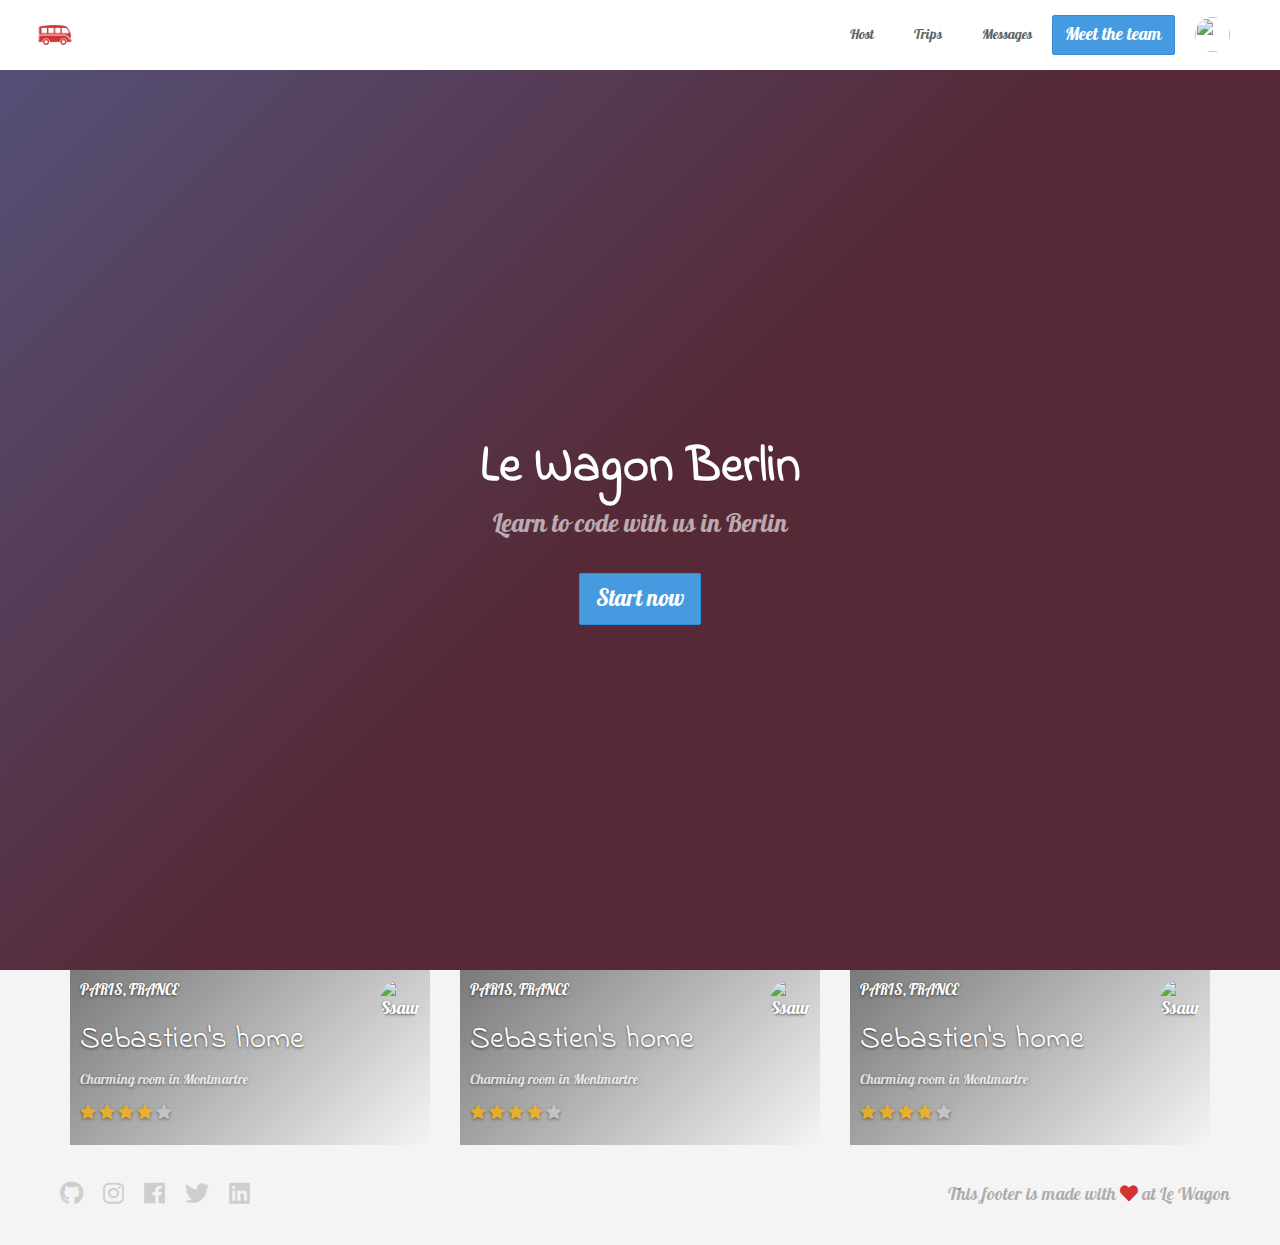
==== commit 94542f08: "Automated commit at 2018-11-05 15:30:50 UTC by middleman-deploy 2.0.0-alpha" ====
--- a/index.html
+++ b/index.html
@@ -3,11 +3,11 @@
   <head>
     <meta charset="utf-8">
     <meta http-equiv="x-ua-compatible" content="ie=edge">
-    <meta name="viewport"
-          content="width=device-width, initial-scale=1, shrink-to-fit=no">
+    <meta name="viewport" content="width=device-width, initial-scale=1, shrink-to-fit=no">
+    <link href="https://fonts.googleapis.com/css?family=Pattaya" rel="stylesheet">
     <!-- Use the title from a page's frontmatter if it has one -->
     <title>Le Wagon - Middleman</title>
-    <link href="stylesheets/application-a73b0978.css" rel="stylesheet" />
+    <link href="stylesheets/application-b06d7d3a.css" rel="stylesheet" />
     <script src="javascripts/application-93de88c9.js"></script>
     <link href="images/favicon-f15af148.png" rel="icon" type="image/png" />
   </head>
--- a/stylesheets/application-b06d7d3a.css
+++ b/stylesheets/application-b06d7d3a.css
@@ -0,0 +1,8 @@
+@import url("https://fonts.googleapis.com/css?family=Open+Sans:400,300,700|Indie Flower:400,100,300,700,500");/*!
+ * Bootstrap v3.3.7 (http://getbootstrap.com)
+ * Copyright 2011-2016 Twitter, Inc.
+ * Licensed under MIT (https://github.com/twbs/bootstrap/blob/master/LICENSE)
+ *//*! normalize.css v3.0.3 | MIT License | github.com/necolas/normalize.css */html{font-family:sans-serif;-ms-text-size-adjust:100%;-webkit-text-size-adjust:100%}body{margin:0}article,aside,details,figcaption,figure,footer,header,hgroup,main,menu,nav,section,summary{display:block}audio,canvas,progress,video{display:inline-block;vertical-align:baseline}audio:not([controls]){display:none;height:0}[hidden],template{display:none}a{background-color:transparent}a:active,a:hover{outline:0}abbr[title]{border-bottom:1px dotted}b,strong{font-weight:bold}dfn{font-style:italic}h1{font-size:2em;margin:0.67em 0}mark{background:#ff0;color:#000}small{font-size:80%}sub,sup{font-size:75%;line-height:0;position:relative;vertical-align:baseline}sup{top:-0.5em}sub{bottom:-0.25em}img{border:0}svg:not(:root){overflow:hidden}figure{margin:1em 40px}hr{-webkit-box-sizing:content-box;box-sizing:content-box;height:0}pre{overflow:auto}code,kbd,pre,samp{font-family:monospace, monospace;font-size:1em}button,input,optgroup,select,textarea{color:inherit;font:inherit;margin:0}button{overflow:visible}button,select{text-transform:none}button,html input[type="button"],input[type="reset"],input[type="submit"]{-webkit-appearance:button;cursor:pointer}button[disabled],html input[disabled]{cursor:default}button::-moz-focus-inner,input::-moz-focus-inner{border:0;padding:0}input{line-height:normal}input[type="checkbox"],input[type="radio"]{-webkit-box-sizing:border-box;box-sizing:border-box;padding:0}input[type="number"]::-webkit-inner-spin-button,input[type="number"]::-webkit-outer-spin-button{height:auto}input[type="search"]{-webkit-appearance:textfield;-webkit-box-sizing:content-box;box-sizing:content-box}input[type="search"]::-webkit-search-cancel-button,input[type="search"]::-webkit-search-decoration{-webkit-appearance:none}fieldset{border:1px solid #c0c0c0;margin:0 2px;padding:0.35em 0.625em 0.75em}legend{border:0;padding:0}textarea{overflow:auto}optgroup{font-weight:bold}table{border-collapse:collapse;border-spacing:0}td,th{padding:0}/*! Source: https://github.com/h5bp/html5-boilerplate/blob/master/src/css/main.css */@media print{*,*:before,*:after{background:transparent !important;color:#000 !important;-webkit-box-shadow:none !important;box-shadow:none !important;text-shadow:none !important}a,a:visited{text-decoration:underline}a[href]:after{content:" (" attr(href) ")"}abbr[title]:after{content:" (" attr(title) ")"}a[href^="#"]:after,a[href^="javascript:"]:after{content:""}pre,blockquote{border:1px solid #999;page-break-inside:avoid}thead{display:table-header-group}tr,img{page-break-inside:avoid}img{max-width:100% !important}p,h2,h3{orphans:3;widows:3}h2,h3{page-break-after:avoid}.navbar{display:none}.btn>.caret,.dropup>.btn>.caret{border-top-color:#000 !important}.label{border:1px solid #000}.table{border-collapse:collapse !important}.table td,.table th{background-color:#fff !important}.table-bordered th,.table-bordered td{border:1px solid #ddd !important}}@font-face{font-family:'Glyphicons Halflings';src:url("../assets/bootstrap/glyphicons-halflings-regular-86b6f62b.eot");src:url("../assets/bootstrap/glyphicons-halflings-regular-86b6f62b.eot?#iefix") format("embedded-opentype"),url("../assets/bootstrap/glyphicons-halflings-regular-ca35b697.woff2") format("woff2"),url("../assets/bootstrap/glyphicons-halflings-regular-278e49a8.woff") format("woff"),url("../assets/bootstrap/glyphicons-halflings-regular-44bc1850.ttf") format("truetype"),url("../assets/bootstrap/glyphicons-halflings-regular-de51a849.svg#glyphicons_halflingsregular") format("svg")}.glyphicon{position:relative;top:1px;display:inline-block;font-family:'Glyphicons Halflings';font-style:normal;font-weight:normal;line-height:1;-webkit-font-smoothing:antialiased;-moz-osx-font-smoothing:grayscale}.glyphicon-asterisk:before{content:"\002a"}.glyphicon-plus:before{content:"\002b"}.glyphicon-euro:before,.glyphicon-eur:before{content:"\20ac"}.glyphicon-minus:before{content:"\2212"}.glyphicon-cloud:before{content:"\2601"}.glyphicon-envelope:before{content:"\2709"}.glyphicon-pencil:before{content:"\270f"}.glyphicon-glass:before{content:"\e001"}.glyphicon-music:before{content:"\e002"}.glyphicon-search:before{content:"\e003"}.glyphicon-heart:before{content:"\e005"}.glyphicon-star:before{content:"\e006"}.glyphicon-star-empty:before{content:"\e007"}.glyphicon-user:before{content:"\e008"}.glyphicon-film:before{content:"\e009"}.glyphicon-th-large:before{content:"\e010"}.glyphicon-th:before{content:"\e011"}.glyphicon-th-list:before{content:"\e012"}.glyphicon-ok:before{content:"\e013"}.glyphicon-remove:before{content:"\e014"}.glyphicon-zoom-in:before{content:"\e015"}.glyphicon-zoom-out:before{content:"\e016"}.glyphicon-off:before{content:"\e017"}.glyphicon-signal:before{content:"\e018"}.glyphicon-cog:before{content:"\e019"}.glyphicon-trash:before{content:"\e020"}.glyphicon-home:before{content:"\e021"}.glyphicon-file:before{content:"\e022"}.glyphicon-time:before{content:"\e023"}.glyphicon-road:before{content:"\e024"}.glyphicon-download-alt:before{content:"\e025"}.glyphicon-download:before{content:"\e026"}.glyphicon-upload:before{content:"\e027"}.glyphicon-inbox:before{content:"\e028"}.glyphicon-play-circle:before{content:"\e029"}.glyphicon-repeat:before{content:"\e030"}.glyphicon-refresh:before{content:"\e031"}.glyphicon-list-alt:before{content:"\e032"}.glyphicon-lock:before{content:"\e033"}.glyphicon-flag:before{content:"\e034"}.glyphicon-headphones:before{content:"\e035"}.glyphicon-volume-off:before{content:"\e036"}.glyphicon-volume-down:before{content:"\e037"}.glyphicon-volume-up:before{content:"\e038"}.glyphicon-qrcode:before{content:"\e039"}.glyphicon-barcode:before{content:"\e040"}.glyphicon-tag:before{content:"\e041"}.glyphicon-tags:before{content:"\e042"}.glyphicon-book:before{content:"\e043"}.glyphicon-bookmark:before{content:"\e044"}.glyphicon-print:before{content:"\e045"}.glyphicon-camera:before{content:"\e046"}.glyphicon-font:before{content:"\e047"}.glyphicon-bold:before{content:"\e048"}.glyphicon-italic:before{content:"\e049"}.glyphicon-text-height:before{content:"\e050"}.glyphicon-text-width:before{content:"\e051"}.glyphicon-align-left:before{content:"\e052"}.glyphicon-align-center:before{content:"\e053"}.glyphicon-align-right:before{content:"\e054"}.glyphicon-align-justify:before{content:"\e055"}.glyphicon-list:before{content:"\e056"}.glyphicon-indent-left:before{content:"\e057"}.glyphicon-indent-right:before{content:"\e058"}.glyphicon-facetime-video:before{content:"\e059"}.glyphicon-picture:before{content:"\e060"}.glyphicon-map-marker:before{content:"\e062"}.glyphicon-adjust:before{content:"\e063"}.glyphicon-tint:before{content:"\e064"}.glyphicon-edit:before{content:"\e065"}.glyphicon-share:before{content:"\e066"}.glyphicon-check:before{content:"\e067"}.glyphicon-move:before{content:"\e068"}.glyphicon-step-backward:before{content:"\e069"}.glyphicon-fast-backward:before{content:"\e070"}.glyphicon-backward:before{content:"\e071"}.glyphicon-play:before{content:"\e072"}.glyphicon-pause:before{content:"\e073"}.glyphicon-stop:before{content:"\e074"}.glyphicon-forward:before{content:"\e075"}.glyphicon-fast-forward:before{content:"\e076"}.glyphicon-step-forward:before{content:"\e077"}.glyphicon-eject:before{content:"\e078"}.glyphicon-chevron-left:before{content:"\e079"}.glyphicon-chevron-right:before{content:"\e080"}.glyphicon-plus-sign:before{content:"\e081"}.glyphicon-minus-sign:before{content:"\e082"}.glyphicon-remove-sign:before{content:"\e083"}.glyphicon-ok-sign:before{content:"\e084"}.glyphicon-question-sign:before{content:"\e085"}.glyphicon-info-sign:before{content:"\e086"}.glyphicon-screenshot:before{content:"\e087"}.glyphicon-remove-circle:before{content:"\e088"}.glyphicon-ok-circle:before{content:"\e089"}.glyphicon-ban-circle:before{content:"\e090"}.glyphicon-arrow-left:before{content:"\e091"}.glyphicon-arrow-right:before{content:"\e092"}.glyphicon-arrow-up:before{content:"\e093"}.glyphicon-arrow-down:before{content:"\e094"}.glyphicon-share-alt:before{content:"\e095"}.glyphicon-resize-full:before{content:"\e096"}.glyphicon-resize-small:before{content:"\e097"}.glyphicon-exclamation-sign:before{content:"\e101"}.glyphicon-gift:before{content:"\e102"}.glyphicon-leaf:before{content:"\e103"}.glyphicon-fire:before{content:"\e104"}.glyphicon-eye-open:before{content:"\e105"}.glyphicon-eye-close:before{content:"\e106"}.glyphicon-warning-sign:before{content:"\e107"}.glyphicon-plane:before{content:"\e108"}.glyphicon-calendar:before{content:"\e109"}.glyphicon-random:before{content:"\e110"}.glyphicon-comment:before{content:"\e111"}.glyphicon-magnet:before{content:"\e112"}.glyphicon-chevron-up:before{content:"\e113"}.glyphicon-chevron-down:before{content:"\e114"}.glyphicon-retweet:before{content:"\e115"}.glyphicon-shopping-cart:before{content:"\e116"}.glyphicon-folder-close:before{content:"\e117"}.glyphicon-folder-open:before{content:"\e118"}.glyphicon-resize-vertical:before{content:"\e119"}.glyphicon-resize-horizontal:before{content:"\e120"}.glyphicon-hdd:before{content:"\e121"}.glyphicon-bullhorn:before{content:"\e122"}.glyphicon-bell:before{content:"\e123"}.glyphicon-certificate:before{content:"\e124"}.glyphicon-thumbs-up:before{content:"\e125"}.glyphicon-thumbs-down:before{content:"\e126"}.glyphicon-hand-right:before{content:"\e127"}.glyphicon-hand-left:before{content:"\e128"}.glyphicon-hand-up:before{content:"\e129"}.glyphicon-hand-down:before{content:"\e130"}.glyphicon-circle-arrow-right:before{content:"\e131"}.glyphicon-circle-arrow-left:before{content:"\e132"}.glyphicon-circle-arrow-up:before{content:"\e133"}.glyphicon-circle-arrow-down:before{content:"\e134"}.glyphicon-globe:before{content:"\e135"}.glyphicon-wrench:before{content:"\e136"}.glyphicon-tasks:before{content:"\e137"}.glyphicon-filter:before{content:"\e138"}.glyphicon-briefcase:before{content:"\e139"}.glyphicon-fullscreen:before{content:"\e140"}.glyphicon-dashboard:before{content:"\e141"}.glyphicon-paperclip:before{content:"\e142"}.glyphicon-heart-empty:before{content:"\e143"}.glyphicon-link:before{content:"\e144"}.glyphicon-phone:before{content:"\e145"}.glyphicon-pushpin:before{content:"\e146"}.glyphicon-usd:before{content:"\e148"}.glyphicon-gbp:before{content:"\e149"}.glyphicon-sort:before{content:"\e150"}.glyphicon-sort-by-alphabet:before{content:"\e151"}.glyphicon-sort-by-alphabet-alt:before{content:"\e152"}.glyphicon-sort-by-order:before{content:"\e153"}.glyphicon-sort-by-order-alt:before{content:"\e154"}.glyphicon-sort-by-attributes:before{content:"\e155"}.glyphicon-sort-by-attributes-alt:before{content:"\e156"}.glyphicon-unchecked:before{content:"\e157"}.glyphicon-expand:before{content:"\e158"}.glyphicon-collapse-down:before{content:"\e159"}.glyphicon-collapse-up:before{content:"\e160"}.glyphicon-log-in:before{content:"\e161"}.glyphicon-flash:before{content:"\e162"}.glyphicon-log-out:before{content:"\e163"}.glyphicon-new-window:before{content:"\e164"}.glyphicon-record:before{content:"\e165"}.glyphicon-save:before{content:"\e166"}.glyphicon-open:before{content:"\e167"}.glyphicon-saved:before{content:"\e168"}.glyphicon-import:before{content:"\e169"}.glyphicon-export:before{content:"\e170"}.glyphicon-send:before{content:"\e171"}.glyphicon-floppy-disk:before{content:"\e172"}.glyphicon-floppy-saved:before{content:"\e173"}.glyphicon-floppy-remove:before{content:"\e174"}.glyphicon-floppy-save:before{content:"\e175"}.glyphicon-floppy-open:before{content:"\e176"}.glyphicon-credit-card:before{content:"\e177"}.glyphicon-transfer:before{content:"\e178"}.glyphicon-cutlery:before{content:"\e179"}.glyphicon-header:before{content:"\e180"}.glyphicon-compressed:before{content:"\e181"}.glyphicon-earphone:before{content:"\e182"}.glyphicon-phone-alt:before{content:"\e183"}.glyphicon-tower:before{content:"\e184"}.glyphicon-stats:before{content:"\e185"}.glyphicon-sd-video:before{content:"\e186"}.glyphicon-hd-video:before{content:"\e187"}.glyphicon-subtitles:before{content:"\e188"}.glyphicon-sound-stereo:before{content:"\e189"}.glyphicon-sound-dolby:before{content:"\e190"}.glyphicon-sound-5-1:before{content:"\e191"}.glyphicon-sound-6-1:before{content:"\e192"}.glyphicon-sound-7-1:before{content:"\e193"}.glyphicon-copyright-mark:before{content:"\e194"}.glyphicon-registration-mark:before{content:"\e195"}.glyphicon-cloud-download:before{content:"\e197"}.glyphicon-cloud-upload:before{content:"\e198"}.glyphicon-tree-conifer:before{content:"\e199"}.glyphicon-tree-deciduous:before{content:"\e200"}.glyphicon-cd:before{content:"\e201"}.glyphicon-save-file:before{content:"\e202"}.glyphicon-open-file:before{content:"\e203"}.glyphicon-level-up:before{content:"\e204"}.glyphicon-copy:before{content:"\e205"}.glyphicon-paste:before{content:"\e206"}.glyphicon-alert:before{content:"\e209"}.glyphicon-equalizer:before{content:"\e210"}.glyphicon-king:before{content:"\e211"}.glyphicon-queen:before{content:"\e212"}.glyphicon-pawn:before{content:"\e213"}.glyphicon-bishop:before{content:"\e214"}.glyphicon-knight:before{content:"\e215"}.glyphicon-baby-formula:before{content:"\e216"}.glyphicon-tent:before{content:"\26fa"}.glyphicon-blackboard:before{content:"\e218"}.glyphicon-bed:before{content:"\e219"}.glyphicon-apple:before{content:"\f8ff"}.glyphicon-erase:before{content:"\e221"}.glyphicon-hourglass:before{content:"\231b"}.glyphicon-lamp:before{content:"\e223"}.glyphicon-duplicate:before{content:"\e224"}.glyphicon-piggy-bank:before{content:"\e225"}.glyphicon-scissors:before{content:"\e226"}.glyphicon-bitcoin:before{content:"\e227"}.glyphicon-btc:before{content:"\e227"}.glyphicon-xbt:before{content:"\e227"}.glyphicon-yen:before{content:"\00a5"}.glyphicon-jpy:before{content:"\00a5"}.glyphicon-ruble:before{content:"\20bd"}.glyphicon-rub:before{content:"\20bd"}.glyphicon-scale:before{content:"\e230"}.glyphicon-ice-lolly:before{content:"\e231"}.glyphicon-ice-lolly-tasted:before{content:"\e232"}.glyphicon-education:before{content:"\e233"}.glyphicon-option-horizontal:before{content:"\e234"}.glyphicon-option-vertical:before{content:"\e235"}.glyphicon-menu-hamburger:before{content:"\e236"}.glyphicon-modal-window:before{content:"\e237"}.glyphicon-oil:before{content:"\e238"}.glyphicon-grain:before{content:"\e239"}.glyphicon-sunglasses:before{content:"\e240"}.glyphicon-text-size:before{content:"\e241"}.glyphicon-text-color:before{content:"\e242"}.glyphicon-text-background:before{content:"\e243"}.glyphicon-object-align-top:before{content:"\e244"}.glyphicon-object-align-bottom:before{content:"\e245"}.glyphicon-object-align-horizontal:before{content:"\e246"}.glyphicon-object-align-left:before{content:"\e247"}.glyphicon-object-align-vertical:before{content:"\e248"}.glyphicon-object-align-right:before{content:"\e249"}.glyphicon-triangle-right:before{content:"\e250"}.glyphicon-triangle-left:before{content:"\e251"}.glyphicon-triangle-bottom:before{content:"\e252"}.glyphicon-triangle-top:before{content:"\e253"}.glyphicon-console:before{content:"\e254"}.glyphicon-superscript:before{content:"\e255"}.glyphicon-subscript:before{content:"\e256"}.glyphicon-menu-left:before{content:"\e257"}.glyphicon-menu-right:before{content:"\e258"}.glyphicon-menu-down:before{content:"\e259"}.glyphicon-menu-up:before{content:"\e260"}*{-webkit-box-sizing:border-box;box-sizing:border-box}*:before,*:after{-webkit-box-sizing:border-box;box-sizing:border-box}html{font-size:10px;-webkit-tap-highlight-color:transparent}body{font-family:"Pattaya", "Helvetica", "sans-serif";font-size:18px;line-height:1.42857143;color:#333333;background-color:#F4F4F4}input,button,select,textarea{font-family:inherit;font-size:inherit;line-height:inherit}a{color:#469AE0;text-decoration:none}a:hover,a:focus{color:#1f74ba;text-decoration:underline}a:focus{outline:5px auto -webkit-focus-ring-color;outline-offset:-2px}figure{margin:0}img{vertical-align:middle}.img-responsive{display:block;max-width:100%;height:auto}.img-rounded{border-radius:2px}.img-thumbnail{padding:4px;line-height:1.42857143;background-color:#F4F4F4;border:1px solid #ddd;border-radius:2px;-webkit-transition:all 0.2s ease-in-out;transition:all 0.2s ease-in-out;display:inline-block;max-width:100%;height:auto}.img-circle{border-radius:50%}hr{margin-top:25px;margin-bottom:25px;border:0;border-top:1px solid #eeeeee}.sr-only{position:absolute;width:1px;height:1px;margin:-1px;padding:0;overflow:hidden;clip:rect(0, 0, 0, 0);border:0}.sr-only-focusable:active,.sr-only-focusable:focus{position:static;width:auto;height:auto;margin:0;overflow:visible;clip:auto}[role="button"]{cursor:pointer}h1,h2,h3,h4,h5,h6,.h1,.h2,.h3,.h4,.h5,.h6{font-family:"Indie Flower", "Helvetica", "sans-serif";font-weight:500;line-height:1.1;color:inherit}h1 small,h1 .small,h2 small,h2 .small,h3 small,h3 .small,h4 small,h4 .small,h5 small,h5 .small,h6 small,h6 .small,.h1 small,.h1 .small,.h2 small,.h2 .small,.h3 small,.h3 .small,.h4 small,.h4 .small,.h5 small,.h5 .small,.h6 small,.h6 .small{font-weight:normal;line-height:1;color:#777777}h1,.h1,h2,.h2,h3,.h3{margin-top:25px;margin-bottom:12.5px}h1 small,h1 .small,.h1 small,.h1 .small,h2 small,h2 .small,.h2 small,.h2 .small,h3 small,h3 .small,.h3 small,.h3 .small{font-size:65%}h4,.h4,h5,.h5,h6,.h6{margin-top:12.5px;margin-bottom:12.5px}h4 small,h4 .small,.h4 small,.h4 .small,h5 small,h5 .small,.h5 small,.h5 .small,h6 small,h6 .small,.h6 small,.h6 .small{font-size:75%}h1,.h1{font-size:46px}h2,.h2{font-size:38px}h3,.h3{font-size:31px}h4,.h4{font-size:23px}h5,.h5{font-size:18px}h6,.h6{font-size:16px}p{margin:0 0 12.5px}.lead{margin-bottom:25px;font-size:20px;font-weight:300;line-height:1.4}@media (min-width: 768px){.lead{font-size:27px}}small,.small{font-size:88%}mark,.mark{background-color:#fcf8e3;padding:.2em}.text-left{text-align:left}.text-right{text-align:right}.text-center{text-align:center}.text-justify{text-align:justify}.text-nowrap{white-space:nowrap}.text-lowercase{text-transform:lowercase}.text-uppercase,.initialism{text-transform:uppercase}.text-capitalize{text-transform:capitalize}.text-muted{color:#777777}.text-primary{color:#469AE0}a.text-primary:hover,a.text-primary:focus{color:#2381d0}.text-success{color:#3c763d}a.text-success:hover,a.text-success:focus{color:#2b542c}.text-info{color:#31708f}a.text-info:hover,a.text-info:focus{color:#245269}.text-warning{color:#8a6d3b}a.text-warning:hover,a.text-warning:focus{color:#66512c}.text-danger{color:#a94442}a.text-danger:hover,a.text-danger:focus{color:#843534}.bg-primary{color:#fff}.bg-primary{background-color:#469AE0}a.bg-primary:hover,a.bg-primary:focus{background-color:#2381d0}.bg-success{background-color:#dff0d8}a.bg-success:hover,a.bg-success:focus{background-color:#c1e2b3}.bg-info{background-color:#d9edf7}a.bg-info:hover,a.bg-info:focus{background-color:#afd9ee}.bg-warning{background-color:#fcf8e3}a.bg-warning:hover,a.bg-warning:focus{background-color:#f7ecb5}.bg-danger{background-color:#f2dede}a.bg-danger:hover,a.bg-danger:focus{background-color:#e4b9b9}.page-header{padding-bottom:11.5px;margin:50px 0 25px;border-bottom:1px solid #eeeeee}ul,ol{margin-top:0;margin-bottom:12.5px}ul ul,ul ol,ol ul,ol ol{margin-bottom:0}.list-unstyled{padding-left:0;list-style:none}.list-inline{padding-left:0;list-style:none;margin-left:-5px}.list-inline>li{display:inline-block;padding-left:5px;padding-right:5px}dl{margin-top:0;margin-bottom:25px}dt,dd{line-height:1.42857143}dt{font-weight:bold}dd{margin-left:0}.dl-horizontal dd:before,.dl-horizontal dd:after{content:" ";display:table}.dl-horizontal dd:after{clear:both}@media (min-width: 768px){.dl-horizontal dt{float:left;width:160px;clear:left;text-align:right;overflow:hidden;text-overflow:ellipsis;white-space:nowrap}.dl-horizontal dd{margin-left:180px}}abbr[title],abbr[data-original-title]{cursor:help;border-bottom:1px dotted #777777}.initialism{font-size:90%}blockquote{padding:12.5px 25px;margin:0 0 25px;font-size:22.5px;border-left:5px solid #eeeeee}blockquote p:last-child,blockquote ul:last-child,blockquote ol:last-child{margin-bottom:0}blockquote footer,blockquote small,blockquote .small{display:block;font-size:80%;line-height:1.42857143;color:#777777}blockquote footer:before,blockquote small:before,blockquote .small:before{content:'\2014 \00A0'}.blockquote-reverse,blockquote.pull-right{padding-right:15px;padding-left:0;border-right:5px solid #eeeeee;border-left:0;text-align:right}.blockquote-reverse footer:before,.blockquote-reverse small:before,.blockquote-reverse .small:before,blockquote.pull-right footer:before,blockquote.pull-right small:before,blockquote.pull-right .small:before{content:''}.blockquote-reverse footer:after,.blockquote-reverse small:after,.blockquote-reverse .small:after,blockquote.pull-right footer:after,blockquote.pull-right small:after,blockquote.pull-right .small:after{content:'\00A0 \2014'}address{margin-bottom:25px;font-style:normal;line-height:1.42857143}code,kbd,pre,samp{font-family:Menlo, Monaco, Consolas, "Courier New", monospace}code{padding:2px 4px;font-size:90%;color:#c7254e;background-color:#f9f2f4;border-radius:2px}kbd{padding:2px 4px;font-size:90%;color:#fff;background-color:#333;border-radius:2px;-webkit-box-shadow:inset 0 -1px 0 rgba(0,0,0,0.25);box-shadow:inset 0 -1px 0 rgba(0,0,0,0.25)}kbd kbd{padding:0;font-size:100%;font-weight:bold;-webkit-box-shadow:none;box-shadow:none}pre{display:block;padding:12px;margin:0 0 12.5px;font-size:17px;line-height:1.42857143;word-break:break-all;word-wrap:break-word;color:#333333;background-color:#f5f5f5;border:1px solid #ccc;border-radius:2px}pre code{padding:0;font-size:inherit;color:inherit;white-space:pre-wrap;background-color:transparent;border-radius:0}.pre-scrollable{max-height:340px;overflow-y:scroll}.container{margin-right:auto;margin-left:auto;padding-left:15px;padding-right:15px}.container:before,.container:after{content:" ";display:table}.container:after{clear:both}@media (min-width: 768px){.container{width:750px}}@media (min-width: 992px){.container{width:970px}}@media (min-width: 1200px){.container{width:1170px}}.container-fluid{margin-right:auto;margin-left:auto;padding-left:15px;padding-right:15px}.container-fluid:before,.container-fluid:after{content:" ";display:table}.container-fluid:after{clear:both}.row{margin-left:-15px;margin-right:-15px}.row:before,.row:after{content:" ";display:table}.row:after{clear:both}.col-xs-1,.col-sm-1,.col-md-1,.col-lg-1,.col-xs-2,.col-sm-2,.col-md-2,.col-lg-2,.col-xs-3,.col-sm-3,.col-md-3,.col-lg-3,.col-xs-4,.col-sm-4,.col-md-4,.col-lg-4,.col-xs-5,.col-sm-5,.col-md-5,.col-lg-5,.col-xs-6,.col-sm-6,.col-md-6,.col-lg-6,.col-xs-7,.col-sm-7,.col-md-7,.col-lg-7,.col-xs-8,.col-sm-8,.col-md-8,.col-lg-8,.col-xs-9,.col-sm-9,.col-md-9,.col-lg-9,.col-xs-10,.col-sm-10,.col-md-10,.col-lg-10,.col-xs-11,.col-sm-11,.col-md-11,.col-lg-11,.col-xs-12,.col-sm-12,.col-md-12,.col-lg-12{position:relative;min-height:1px;padding-left:15px;padding-right:15px}.col-xs-1,.col-xs-2,.col-xs-3,.col-xs-4,.col-xs-5,.col-xs-6,.col-xs-7,.col-xs-8,.col-xs-9,.col-xs-10,.col-xs-11,.col-xs-12{float:left}.col-xs-1{width:8.33333333%}.col-xs-2{width:16.66666667%}.col-xs-3{width:25%}.col-xs-4{width:33.33333333%}.col-xs-5{width:41.66666667%}.col-xs-6{width:50%}.col-xs-7{width:58.33333333%}.col-xs-8{width:66.66666667%}.col-xs-9{width:75%}.col-xs-10{width:83.33333333%}.col-xs-11{width:91.66666667%}.col-xs-12{width:100%}.col-xs-pull-0{right:auto}.col-xs-pull-1{right:8.33333333%}.col-xs-pull-2{right:16.66666667%}.col-xs-pull-3{right:25%}.col-xs-pull-4{right:33.33333333%}.col-xs-pull-5{right:41.66666667%}.col-xs-pull-6{right:50%}.col-xs-pull-7{right:58.33333333%}.col-xs-pull-8{right:66.66666667%}.col-xs-pull-9{right:75%}.col-xs-pull-10{right:83.33333333%}.col-xs-pull-11{right:91.66666667%}.col-xs-pull-12{right:100%}.col-xs-push-0{left:auto}.col-xs-push-1{left:8.33333333%}.col-xs-push-2{left:16.66666667%}.col-xs-push-3{left:25%}.col-xs-push-4{left:33.33333333%}.col-xs-push-5{left:41.66666667%}.col-xs-push-6{left:50%}.col-xs-push-7{left:58.33333333%}.col-xs-push-8{left:66.66666667%}.col-xs-push-9{left:75%}.col-xs-push-10{left:83.33333333%}.col-xs-push-11{left:91.66666667%}.col-xs-push-12{left:100%}.col-xs-offset-0{margin-left:0%}.col-xs-offset-1{margin-left:8.33333333%}.col-xs-offset-2{margin-left:16.66666667%}.col-xs-offset-3{margin-left:25%}.col-xs-offset-4{margin-left:33.33333333%}.col-xs-offset-5{margin-left:41.66666667%}.col-xs-offset-6{margin-left:50%}.col-xs-offset-7{margin-left:58.33333333%}.col-xs-offset-8{margin-left:66.66666667%}.col-xs-offset-9{margin-left:75%}.col-xs-offset-10{margin-left:83.33333333%}.col-xs-offset-11{margin-left:91.66666667%}.col-xs-offset-12{margin-left:100%}@media (min-width: 768px){.col-sm-1,.col-sm-2,.col-sm-3,.col-sm-4,.col-sm-5,.col-sm-6,.col-sm-7,.col-sm-8,.col-sm-9,.col-sm-10,.col-sm-11,.col-sm-12{float:left}.col-sm-1{width:8.33333333%}.col-sm-2{width:16.66666667%}.col-sm-3{width:25%}.col-sm-4{width:33.33333333%}.col-sm-5{width:41.66666667%}.col-sm-6{width:50%}.col-sm-7{width:58.33333333%}.col-sm-8{width:66.66666667%}.col-sm-9{width:75%}.col-sm-10{width:83.33333333%}.col-sm-11{width:91.66666667%}.col-sm-12{width:100%}.col-sm-pull-0{right:auto}.col-sm-pull-1{right:8.33333333%}.col-sm-pull-2{right:16.66666667%}.col-sm-pull-3{right:25%}.col-sm-pull-4{right:33.33333333%}.col-sm-pull-5{right:41.66666667%}.col-sm-pull-6{right:50%}.col-sm-pull-7{right:58.33333333%}.col-sm-pull-8{right:66.66666667%}.col-sm-pull-9{right:75%}.col-sm-pull-10{right:83.33333333%}.col-sm-pull-11{right:91.66666667%}.col-sm-pull-12{right:100%}.col-sm-push-0{left:auto}.col-sm-push-1{left:8.33333333%}.col-sm-push-2{left:16.66666667%}.col-sm-push-3{left:25%}.col-sm-push-4{left:33.33333333%}.col-sm-push-5{left:41.66666667%}.col-sm-push-6{left:50%}.col-sm-push-7{left:58.33333333%}.col-sm-push-8{left:66.66666667%}.col-sm-push-9{left:75%}.col-sm-push-10{left:83.33333333%}.col-sm-push-11{left:91.66666667%}.col-sm-push-12{left:100%}.col-sm-offset-0{margin-left:0%}.col-sm-offset-1{margin-left:8.33333333%}.col-sm-offset-2{margin-left:16.66666667%}.col-sm-offset-3{margin-left:25%}.col-sm-offset-4{margin-left:33.33333333%}.col-sm-offset-5{margin-left:41.66666667%}.col-sm-offset-6{margin-left:50%}.col-sm-offset-7{margin-left:58.33333333%}.col-sm-offset-8{margin-left:66.66666667%}.col-sm-offset-9{margin-left:75%}.col-sm-offset-10{margin-left:83.33333333%}.col-sm-offset-11{margin-left:91.66666667%}.col-sm-offset-12{margin-left:100%}}@media (min-width: 992px){.col-md-1,.col-md-2,.col-md-3,.col-md-4,.col-md-5,.col-md-6,.col-md-7,.col-md-8,.col-md-9,.col-md-10,.col-md-11,.col-md-12{float:left}.col-md-1{width:8.33333333%}.col-md-2{width:16.66666667%}.col-md-3{width:25%}.col-md-4{width:33.33333333%}.col-md-5{width:41.66666667%}.col-md-6{width:50%}.col-md-7{width:58.33333333%}.col-md-8{width:66.66666667%}.col-md-9{width:75%}.col-md-10{width:83.33333333%}.col-md-11{width:91.66666667%}.col-md-12{width:100%}.col-md-pull-0{right:auto}.col-md-pull-1{right:8.33333333%}.col-md-pull-2{right:16.66666667%}.col-md-pull-3{right:25%}.col-md-pull-4{right:33.33333333%}.col-md-pull-5{right:41.66666667%}.col-md-pull-6{right:50%}.col-md-pull-7{right:58.33333333%}.col-md-pull-8{right:66.66666667%}.col-md-pull-9{right:75%}.col-md-pull-10{right:83.33333333%}.col-md-pull-11{right:91.66666667%}.col-md-pull-12{right:100%}.col-md-push-0{left:auto}.col-md-push-1{left:8.33333333%}.col-md-push-2{left:16.66666667%}.col-md-push-3{left:25%}.col-md-push-4{left:33.33333333%}.col-md-push-5{left:41.66666667%}.col-md-push-6{left:50%}.col-md-push-7{left:58.33333333%}.col-md-push-8{left:66.66666667%}.col-md-push-9{left:75%}.col-md-push-10{left:83.33333333%}.col-md-push-11{left:91.66666667%}.col-md-push-12{left:100%}.col-md-offset-0{margin-left:0%}.col-md-offset-1{margin-left:8.33333333%}.col-md-offset-2{margin-left:16.66666667%}.col-md-offset-3{margin-left:25%}.col-md-offset-4{margin-left:33.33333333%}.col-md-offset-5{margin-left:41.66666667%}.col-md-offset-6{margin-left:50%}.col-md-offset-7{margin-left:58.33333333%}.col-md-offset-8{margin-left:66.66666667%}.col-md-offset-9{margin-left:75%}.col-md-offset-10{margin-left:83.33333333%}.col-md-offset-11{margin-left:91.66666667%}.col-md-offset-12{margin-left:100%}}@media (min-width: 1200px){.col-lg-1,.col-lg-2,.col-lg-3,.col-lg-4,.col-lg-5,.col-lg-6,.col-lg-7,.col-lg-8,.col-lg-9,.col-lg-10,.col-lg-11,.col-lg-12{float:left}.col-lg-1{width:8.33333333%}.col-lg-2{width:16.66666667%}.col-lg-3{width:25%}.col-lg-4{width:33.33333333%}.col-lg-5{width:41.66666667%}.col-lg-6{width:50%}.col-lg-7{width:58.33333333%}.col-lg-8{width:66.66666667%}.col-lg-9{width:75%}.col-lg-10{width:83.33333333%}.col-lg-11{width:91.66666667%}.col-lg-12{width:100%}.col-lg-pull-0{right:auto}.col-lg-pull-1{right:8.33333333%}.col-lg-pull-2{right:16.66666667%}.col-lg-pull-3{right:25%}.col-lg-pull-4{right:33.33333333%}.col-lg-pull-5{right:41.66666667%}.col-lg-pull-6{right:50%}.col-lg-pull-7{right:58.33333333%}.col-lg-pull-8{right:66.66666667%}.col-lg-pull-9{right:75%}.col-lg-pull-10{right:83.33333333%}.col-lg-pull-11{right:91.66666667%}.col-lg-pull-12{right:100%}.col-lg-push-0{left:auto}.col-lg-push-1{left:8.33333333%}.col-lg-push-2{left:16.66666667%}.col-lg-push-3{left:25%}.col-lg-push-4{left:33.33333333%}.col-lg-push-5{left:41.66666667%}.col-lg-push-6{left:50%}.col-lg-push-7{left:58.33333333%}.col-lg-push-8{left:66.66666667%}.col-lg-push-9{left:75%}.col-lg-push-10{left:83.33333333%}.col-lg-push-11{left:91.66666667%}.col-lg-push-12{left:100%}.col-lg-offset-0{margin-left:0%}.col-lg-offset-1{margin-left:8.33333333%}.col-lg-offset-2{margin-left:16.66666667%}.col-lg-offset-3{margin-left:25%}.col-lg-offset-4{margin-left:33.33333333%}.col-lg-offset-5{margin-left:41.66666667%}.col-lg-offset-6{margin-left:50%}.col-lg-offset-7{margin-left:58.33333333%}.col-lg-offset-8{margin-left:66.66666667%}.col-lg-offset-9{margin-left:75%}.col-lg-offset-10{margin-left:83.33333333%}.col-lg-offset-11{margin-left:91.66666667%}.col-lg-offset-12{margin-left:100%}}table{background-color:transparent}caption{padding-top:8px;padding-bottom:8px;color:#777777;text-align:left}th{text-align:left}.table{width:100%;max-width:100%;margin-bottom:25px}.table>thead>tr>th,.table>thead>tr>td,.table>tbody>tr>th,.table>tbody>tr>td,.table>tfoot>tr>th,.table>tfoot>tr>td{padding:8px;line-height:1.42857143;vertical-align:top;border-top:1px solid #ddd}.table>thead>tr>th{vertical-align:bottom;border-bottom:2px solid #ddd}.table>caption+thead>tr:first-child>th,.table>caption+thead>tr:first-child>td,.table>colgroup+thead>tr:first-child>th,.table>colgroup+thead>tr:first-child>td,.table>thead:first-child>tr:first-child>th,.table>thead:first-child>tr:first-child>td{border-top:0}.table>tbody+tbody{border-top:2px solid #ddd}.table .table{background-color:#F4F4F4}.table-condensed>thead>tr>th,.table-condensed>thead>tr>td,.table-condensed>tbody>tr>th,.table-condensed>tbody>tr>td,.table-condensed>tfoot>tr>th,.table-condensed>tfoot>tr>td{padding:5px}.table-bordered{border:1px solid #ddd}.table-bordered>thead>tr>th,.table-bordered>thead>tr>td,.table-bordered>tbody>tr>th,.table-bordered>tbody>tr>td,.table-bordered>tfoot>tr>th,.table-bordered>tfoot>tr>td{border:1px solid #ddd}.table-bordered>thead>tr>th,.table-bordered>thead>tr>td{border-bottom-width:2px}.table-striped>tbody>tr:nth-of-type(odd){background-color:#f9f9f9}.table-hover>tbody>tr:hover{background-color:#f5f5f5}table col[class*="col-"]{position:static;float:none;display:table-column}table td[class*="col-"],table th[class*="col-"]{position:static;float:none;display:table-cell}.table>thead>tr>td.active,.table>thead>tr>th.active,.table>thead>tr.active>td,.table>thead>tr.active>th,.table>tbody>tr>td.active,.table>tbody>tr>th.active,.table>tbody>tr.active>td,.table>tbody>tr.active>th,.table>tfoot>tr>td.active,.table>tfoot>tr>th.active,.table>tfoot>tr.active>td,.table>tfoot>tr.active>th{background-color:#f5f5f5}.table-hover>tbody>tr>td.active:hover,.table-hover>tbody>tr>th.active:hover,.table-hover>tbody>tr.active:hover>td,.table-hover>tbody>tr:hover>.active,.table-hover>tbody>tr.active:hover>th{background-color:#e8e8e8}.table>thead>tr>td.success,.table>thead>tr>th.success,.table>thead>tr.success>td,.table>thead>tr.success>th,.table>tbody>tr>td.success,.table>tbody>tr>th.success,.table>tbody>tr.success>td,.table>tbody>tr.success>th,.table>tfoot>tr>td.success,.table>tfoot>tr>th.success,.table>tfoot>tr.success>td,.table>tfoot>tr.success>th{background-color:#dff0d8}.table-hover>tbody>tr>td.success:hover,.table-hover>tbody>tr>th.success:hover,.table-hover>tbody>tr.success:hover>td,.table-hover>tbody>tr:hover>.success,.table-hover>tbody>tr.success:hover>th{background-color:#d0e9c6}.table>thead>tr>td.info,.table>thead>tr>th.info,.table>thead>tr.info>td,.table>thead>tr.info>th,.table>tbody>tr>td.info,.table>tbody>tr>th.info,.table>tbody>tr.info>td,.table>tbody>tr.info>th,.table>tfoot>tr>td.info,.table>tfoot>tr>th.info,.table>tfoot>tr.info>td,.table>tfoot>tr.info>th{background-color:#d9edf7}.table-hover>tbody>tr>td.info:hover,.table-hover>tbody>tr>th.info:hover,.table-hover>tbody>tr.info:hover>td,.table-hover>tbody>tr:hover>.info,.table-hover>tbody>tr.info:hover>th{background-color:#c4e3f3}.table>thead>tr>td.warning,.table>thead>tr>th.warning,.table>thead>tr.warning>td,.table>thead>tr.warning>th,.table>tbody>tr>td.warning,.table>tbody>tr>th.warning,.table>tbody>tr.warning>td,.table>tbody>tr.warning>th,.table>tfoot>tr>td.warning,.table>tfoot>tr>th.warning,.table>tfoot>tr.warning>td,.table>tfoot>tr.warning>th{background-color:#fcf8e3}.table-hover>tbody>tr>td.warning:hover,.table-hover>tbody>tr>th.warning:hover,.table-hover>tbody>tr.warning:hover>td,.table-hover>tbody>tr:hover>.warning,.table-hover>tbody>tr.warning:hover>th{background-color:#faf2cc}.table>thead>tr>td.danger,.table>thead>tr>th.danger,.table>thead>tr.danger>td,.table>thead>tr.danger>th,.table>tbody>tr>td.danger,.table>tbody>tr>th.danger,.table>tbody>tr.danger>td,.table>tbody>tr.danger>th,.table>tfoot>tr>td.danger,.table>tfoot>tr>th.danger,.table>tfoot>tr.danger>td,.table>tfoot>tr.danger>th{background-color:#f2dede}.table-hover>tbody>tr>td.danger:hover,.table-hover>tbody>tr>th.danger:hover,.table-hover>tbody>tr.danger:hover>td,.table-hover>tbody>tr:hover>.danger,.table-hover>tbody>tr.danger:hover>th{background-color:#ebcccc}.table-responsive{overflow-x:auto;min-height:0.01%}@media screen and (max-width: 767px){.table-responsive{width:100%;margin-bottom:18.75px;overflow-y:hidden;-ms-overflow-style:-ms-autohiding-scrollbar;border:1px solid #ddd}.table-responsive>.table{margin-bottom:0}.table-responsive>.table>thead>tr>th,.table-responsive>.table>thead>tr>td,.table-responsive>.table>tbody>tr>th,.table-responsive>.table>tbody>tr>td,.table-responsive>.table>tfoot>tr>th,.table-responsive>.table>tfoot>tr>td{white-space:nowrap}.table-responsive>.table-bordered{border:0}.table-responsive>.table-bordered>thead>tr>th:first-child,.table-responsive>.table-bordered>thead>tr>td:first-child,.table-responsive>.table-bordered>tbody>tr>th:first-child,.table-responsive>.table-bordered>tbody>tr>td:first-child,.table-responsive>.table-bordered>tfoot>tr>th:first-child,.table-responsive>.table-bordered>tfoot>tr>td:first-child{border-left:0}.table-responsive>.table-bordered>thead>tr>th:last-child,.table-responsive>.table-bordered>thead>tr>td:last-child,.table-responsive>.table-bordered>tbody>tr>th:last-child,.table-responsive>.table-bordered>tbody>tr>td:last-child,.table-responsive>.table-bordered>tfoot>tr>th:last-child,.table-responsive>.table-bordered>tfoot>tr>td:last-child{border-right:0}.table-responsive>.table-bordered>tbody>tr:last-child>th,.table-responsive>.table-bordered>tbody>tr:last-child>td,.table-responsive>.table-bordered>tfoot>tr:last-child>th,.table-responsive>.table-bordered>tfoot>tr:last-child>td{border-bottom:0}}fieldset{padding:0;margin:0;border:0;min-width:0}legend{display:block;width:100%;padding:0;margin-bottom:25px;font-size:27px;line-height:inherit;color:#333333;border:0;border-bottom:1px solid #e5e5e5}label{display:inline-block;max-width:100%;margin-bottom:5px;font-weight:bold}input[type="search"]{-webkit-box-sizing:border-box;box-sizing:border-box}input[type="radio"],input[type="checkbox"]{margin:4px 0 0;margin-top:1px \9;line-height:normal}input[type="file"]{display:block}input[type="range"]{display:block;width:100%}select[multiple],select[size]{height:auto}input[type="file"]:focus,input[type="radio"]:focus,input[type="checkbox"]:focus{outline:5px auto -webkit-focus-ring-color;outline-offset:-2px}output{display:block;padding-top:7px;font-size:18px;line-height:1.42857143;color:#000000}.form-control{display:block;width:100%;height:39px;padding:6px 12px;font-size:18px;line-height:1.42857143;color:#000000;background-color:#fff;background-image:none;border:1px solid #ccc;border-radius:2px;-webkit-box-shadow:inset 0 1px 1px rgba(0,0,0,0.075);box-shadow:inset 0 1px 1px rgba(0,0,0,0.075);-webkit-transition:border-color ease-in-out 0.15s, box-shadow ease-in-out 0.15s;-webkit-transition:border-color ease-in-out 0.15s, -webkit-box-shadow ease-in-out 0.15s;transition:border-color ease-in-out 0.15s, -webkit-box-shadow ease-in-out 0.15s;transition:border-color ease-in-out 0.15s, box-shadow ease-in-out 0.15s;transition:border-color ease-in-out 0.15s, box-shadow ease-in-out 0.15s, -webkit-box-shadow ease-in-out 0.15s}.form-control:focus{border-color:#66afe9;outline:0;-webkit-box-shadow:inset 0 1px 1px rgba(0,0,0,0.075),0 0 8px rgba(102,175,233,0.6);box-shadow:inset 0 1px 1px rgba(0,0,0,0.075),0 0 8px rgba(102,175,233,0.6)}.form-control::-moz-placeholder{color:#999;opacity:1}.form-control:-ms-input-placeholder{color:#999}.form-control::-webkit-input-placeholder{color:#999}.form-control::-ms-expand{border:0;background-color:transparent}.form-control[disabled],.form-control[readonly],fieldset[disabled] .form-control{background-color:#eeeeee;opacity:1}.form-control[disabled],fieldset[disabled] .form-control{cursor:not-allowed}textarea.form-control{height:auto}input[type="search"]{-webkit-appearance:none}@media screen and (-webkit-min-device-pixel-ratio: 0){input[type="date"].form-control,input[type="time"].form-control,input[type="datetime-local"].form-control,input[type="month"].form-control{line-height:39px}input[type="date"].input-sm,.input-group-sm>input[type="date"].form-control,.input-group-sm>input[type="date"].input-group-addon,.input-group-sm>.input-group-btn>input[type="date"].btn,.input-group-sm input[type="date"],input[type="time"].input-sm,.input-group-sm>input[type="time"].form-control,.input-group-sm>input[type="time"].input-group-addon,.input-group-sm>.input-group-btn>input[type="time"].btn,.input-group-sm input[type="time"],input[type="datetime-local"].input-sm,.input-group-sm>input[type="datetime-local"].form-control,.input-group-sm>input[type="datetime-local"].input-group-addon,.input-group-sm>.input-group-btn>input[type="datetime-local"].btn,.input-group-sm input[type="datetime-local"],input[type="month"].input-sm,.input-group-sm>input[type="month"].form-control,.input-group-sm>input[type="month"].input-group-addon,.input-group-sm>.input-group-btn>input[type="month"].btn,.input-group-sm input[type="month"]{line-height:36px}input[type="date"].input-lg,.input-group-lg>input[type="date"].form-control,.input-group-lg>input[type="date"].input-group-addon,.input-group-lg>.input-group-btn>input[type="date"].btn,.input-group-lg input[type="date"],input[type="time"].input-lg,.input-group-lg>input[type="time"].form-control,.input-group-lg>input[type="time"].input-group-addon,.input-group-lg>.input-group-btn>input[type="time"].btn,.input-group-lg input[type="time"],input[type="datetime-local"].input-lg,.input-group-lg>input[type="datetime-local"].form-control,.input-group-lg>input[type="datetime-local"].input-group-addon,.input-group-lg>.input-group-btn>input[type="datetime-local"].btn,.input-group-lg input[type="datetime-local"],input[type="month"].input-lg,.input-group-lg>input[type="month"].form-control,.input-group-lg>input[type="month"].input-group-addon,.input-group-lg>.input-group-btn>input[type="month"].btn,.input-group-lg input[type="month"]{line-height:53px}}.form-group{margin-bottom:15px}.radio,.checkbox{position:relative;display:block;margin-top:10px;margin-bottom:10px}.radio label,.checkbox label{min-height:25px;padding-left:20px;margin-bottom:0;font-weight:normal;cursor:pointer}.radio input[type="radio"],.radio-inline input[type="radio"],.checkbox input[type="checkbox"],.checkbox-inline input[type="checkbox"]{position:absolute;margin-left:-20px;margin-top:4px \9}.radio+.radio,.checkbox+.checkbox{margin-top:-5px}.radio-inline,.checkbox-inline{position:relative;display:inline-block;padding-left:20px;margin-bottom:0;vertical-align:middle;font-weight:normal;cursor:pointer}.radio-inline+.radio-inline,.checkbox-inline+.checkbox-inline{margin-top:0;margin-left:10px}input[type="radio"][disabled],input[type="radio"].disabled,fieldset[disabled] input[type="radio"],input[type="checkbox"][disabled],input[type="checkbox"].disabled,fieldset[disabled] input[type="checkbox"]{cursor:not-allowed}.radio-inline.disabled,fieldset[disabled] .radio-inline,.checkbox-inline.disabled,fieldset[disabled] .checkbox-inline{cursor:not-allowed}.radio.disabled label,fieldset[disabled] .radio label,.checkbox.disabled label,fieldset[disabled] .checkbox label{cursor:not-allowed}.form-control-static{padding-top:7px;padding-bottom:7px;margin-bottom:0;min-height:43px}.form-control-static.input-lg,.input-group-lg>.form-control-static.form-control,.input-group-lg>.form-control-static.input-group-addon,.input-group-lg>.input-group-btn>.form-control-static.btn,.form-control-static.input-sm,.input-group-sm>.form-control-static.form-control,.input-group-sm>.form-control-static.input-group-addon,.input-group-sm>.input-group-btn>.form-control-static.btn{padding-left:0;padding-right:0}.input-sm,.input-group-sm>.form-control,.input-group-sm>.input-group-addon,.input-group-sm>.input-group-btn>.btn{height:36px;padding:5px 10px;font-size:16px;line-height:1.5;border-radius:2px}select.input-sm,.input-group-sm>select.form-control,.input-group-sm>select.input-group-addon,.input-group-sm>.input-group-btn>select.btn{height:36px;line-height:36px}textarea.input-sm,.input-group-sm>textarea.form-control,.input-group-sm>textarea.input-group-addon,.input-group-sm>.input-group-btn>textarea.btn,select[multiple].input-sm,.input-group-sm>select[multiple].form-control,.input-group-sm>select[multiple].input-group-addon,.input-group-sm>.input-group-btn>select[multiple].btn{height:auto}.form-group-sm .form-control{height:36px;padding:5px 10px;font-size:16px;line-height:1.5;border-radius:2px}.form-group-sm select.form-control{height:36px;line-height:36px}.form-group-sm textarea.form-control,.form-group-sm select[multiple].form-control{height:auto}.form-group-sm .form-control-static{height:36px;min-height:41px;padding:6px 10px;font-size:16px;line-height:1.5}.input-lg,.input-group-lg>.form-control,.input-group-lg>.input-group-addon,.input-group-lg>.input-group-btn>.btn{height:53px;padding:10px 16px;font-size:23px;line-height:1.3333333;border-radius:2px}select.input-lg,.input-group-lg>select.form-control,.input-group-lg>select.input-group-addon,.input-group-lg>.input-group-btn>select.btn{height:53px;line-height:53px}textarea.input-lg,.input-group-lg>textarea.form-control,.input-group-lg>textarea.input-group-addon,.input-group-lg>.input-group-btn>textarea.btn,select[multiple].input-lg,.input-group-lg>select[multiple].form-control,.input-group-lg>select[multiple].input-group-addon,.input-group-lg>.input-group-btn>select[multiple].btn{height:auto}.form-group-lg .form-control{height:53px;padding:10px 16px;font-size:23px;line-height:1.3333333;border-radius:2px}.form-group-lg select.form-control{height:53px;line-height:53px}.form-group-lg textarea.form-control,.form-group-lg select[multiple].form-control{height:auto}.form-group-lg .form-control-static{height:53px;min-height:48px;padding:11px 16px;font-size:23px;line-height:1.3333333}.has-feedback{position:relative}.has-feedback .form-control{padding-right:48.75px}.form-control-feedback{position:absolute;top:0;right:0;z-index:2;display:block;width:39px;height:39px;line-height:39px;text-align:center;pointer-events:none}.input-lg+.form-control-feedback,.input-group-lg>.form-control+.form-control-feedback,.input-group-lg>.input-group-addon+.form-control-feedback,.input-group-lg>.input-group-btn>.btn+.form-control-feedback,.input-group-lg+.form-control-feedback,.form-group-lg .form-control+.form-control-feedback{width:53px;height:53px;line-height:53px}.input-sm+.form-control-feedback,.input-group-sm>.form-control+.form-control-feedback,.input-group-sm>.input-group-addon+.form-control-feedback,.input-group-sm>.input-group-btn>.btn+.form-control-feedback,.input-group-sm+.form-control-feedback,.form-group-sm .form-control+.form-control-feedback{width:36px;height:36px;line-height:36px}.has-success .help-block,.has-success .control-label,.has-success .radio,.has-success .checkbox,.has-success .radio-inline,.has-success .checkbox-inline,.has-success.radio label,.has-success.checkbox label,.has-success.radio-inline label,.has-success.checkbox-inline label{color:#3c763d}.has-success .form-control{border-color:#3c763d;-webkit-box-shadow:inset 0 1px 1px rgba(0,0,0,0.075);box-shadow:inset 0 1px 1px rgba(0,0,0,0.075)}.has-success .form-control:focus{border-color:#2b542c;-webkit-box-shadow:inset 0 1px 1px rgba(0,0,0,0.075),0 0 6px #67b168;box-shadow:inset 0 1px 1px rgba(0,0,0,0.075),0 0 6px #67b168}.has-success .input-group-addon{color:#3c763d;border-color:#3c763d;background-color:#dff0d8}.has-success .form-control-feedback{color:#3c763d}.has-warning .help-block,.has-warning .control-label,.has-warning .radio,.has-warning .checkbox,.has-warning .radio-inline,.has-warning .checkbox-inline,.has-warning.radio label,.has-warning.checkbox label,.has-warning.radio-inline label,.has-warning.checkbox-inline label{color:#8a6d3b}.has-warning .form-control{border-color:#8a6d3b;-webkit-box-shadow:inset 0 1px 1px rgba(0,0,0,0.075);box-shadow:inset 0 1px 1px rgba(0,0,0,0.075)}.has-warning .form-control:focus{border-color:#66512c;-webkit-box-shadow:inset 0 1px 1px rgba(0,0,0,0.075),0 0 6px #c0a16b;box-shadow:inset 0 1px 1px rgba(0,0,0,0.075),0 0 6px #c0a16b}.has-warning .input-group-addon{color:#8a6d3b;border-color:#8a6d3b;background-color:#fcf8e3}.has-warning .form-control-feedback{color:#8a6d3b}.has-error .help-block,.has-error .control-label,.has-error .radio,.has-error .checkbox,.has-error .radio-inline,.has-error .checkbox-inline,.has-error.radio label,.has-error.checkbox label,.has-error.radio-inline label,.has-error.checkbox-inline label{color:#a94442}.has-error .form-control{border-color:#a94442;-webkit-box-shadow:inset 0 1px 1px rgba(0,0,0,0.075);box-shadow:inset 0 1px 1px rgba(0,0,0,0.075)}.has-error .form-control:focus{border-color:#843534;-webkit-box-shadow:inset 0 1px 1px rgba(0,0,0,0.075),0 0 6px #ce8483;box-shadow:inset 0 1px 1px rgba(0,0,0,0.075),0 0 6px #ce8483}.has-error .input-group-addon{color:#a94442;border-color:#a94442;background-color:#f2dede}.has-error .form-control-feedback{color:#a94442}.has-feedback label ~ .form-control-feedback{top:30px}.has-feedback label.sr-only ~ .form-control-feedback{top:0}.help-block{display:block;margin-top:5px;margin-bottom:10px;color:#737373}@media (min-width: 768px){.form-inline .form-group{display:inline-block;margin-bottom:0;vertical-align:middle}.form-inline .form-control{display:inline-block;width:auto;vertical-align:middle}.form-inline .form-control-static{display:inline-block}.form-inline .input-group{display:inline-table;vertical-align:middle}.form-inline .input-group .input-group-addon,.form-inline .input-group .input-group-btn,.form-inline .input-group .form-control{width:auto}.form-inline .input-group>.form-control{width:100%}.form-inline .control-label{margin-bottom:0;vertical-align:middle}.form-inline .radio,.form-inline .checkbox{display:inline-block;margin-top:0;margin-bottom:0;vertical-align:middle}.form-inline .radio label,.form-inline .checkbox label{padding-left:0}.form-inline .radio input[type="radio"],.form-inline .checkbox input[type="checkbox"]{position:relative;margin-left:0}.form-inline .has-feedback .form-control-feedback{top:0}}.form-horizontal .radio,.form-horizontal .checkbox,.form-horizontal .radio-inline,.form-horizontal .checkbox-inline{margin-top:0;margin-bottom:0;padding-top:7px}.form-horizontal .radio,.form-horizontal .checkbox{min-height:32px}.form-horizontal .form-group{margin-left:-15px;margin-right:-15px}.form-horizontal .form-group:before,.form-horizontal .form-group:after{content:" ";display:table}.form-horizontal .form-group:after{clear:both}@media (min-width: 768px){.form-horizontal .control-label{text-align:right;margin-bottom:0;padding-top:7px}}.form-horizontal .has-feedback .form-control-feedback{right:15px}@media (min-width: 768px){.form-horizontal .form-group-lg .control-label{padding-top:11px;font-size:23px}}@media (min-width: 768px){.form-horizontal .form-group-sm .control-label{padding-top:6px;font-size:16px}}.btn{display:inline-block;margin-bottom:0;font-weight:normal;text-align:center;vertical-align:middle;-ms-touch-action:manipulation;touch-action:manipulation;cursor:pointer;background-image:none;border:1px solid transparent;white-space:nowrap;padding:6px 12px;font-size:18px;line-height:1.42857143;border-radius:2px;-webkit-user-select:none;-moz-user-select:none;-ms-user-select:none;user-select:none}.btn:focus,.btn.focus,.btn:active:focus,.btn:active.focus,.btn.active:focus,.btn.active.focus{outline:5px auto -webkit-focus-ring-color;outline-offset:-2px}.btn:hover,.btn:focus,.btn.focus{color:#333;text-decoration:none}.btn:active,.btn.active{outline:0;background-image:none;-webkit-box-shadow:inset 0 3px 5px rgba(0,0,0,0.125);box-shadow:inset 0 3px 5px rgba(0,0,0,0.125)}.btn.disabled,.btn[disabled],fieldset[disabled] .btn{cursor:not-allowed;opacity:0.65;filter:alpha(opacity=65);-webkit-box-shadow:none;box-shadow:none}a.btn.disabled,fieldset[disabled] a.btn{pointer-events:none}.btn-default{color:#333;background-color:#fff;border-color:#ccc}.btn-default:focus,.btn-default.focus{color:#333;background-color:#e6e6e6;border-color:#8c8c8c}.btn-default:hover{color:#333;background-color:#e6e6e6;border-color:#adadad}.btn-default:active,.btn-default.active,.open>.btn-default.dropdown-toggle{color:#333;background-color:#e6e6e6;border-color:#adadad}.btn-default:active:hover,.btn-default:active:focus,.btn-default:active.focus,.btn-default.active:hover,.btn-default.active:focus,.btn-default.active.focus,.open>.btn-default.dropdown-toggle:hover,.open>.btn-default.dropdown-toggle:focus,.open>.btn-default.dropdown-toggle.focus{color:#333;background-color:#d4d4d4;border-color:#8c8c8c}.btn-default:active,.btn-default.active,.open>.btn-default.dropdown-toggle{background-image:none}.btn-default.disabled:hover,.btn-default.disabled:focus,.btn-default.disabled.focus,.btn-default[disabled]:hover,.btn-default[disabled]:focus,.btn-default[disabled].focus,fieldset[disabled] .btn-default:hover,fieldset[disabled] .btn-default:focus,fieldset[disabled] .btn-default.focus{background-color:#fff;border-color:#ccc}.btn-default .badge{color:#fff;background-color:#333}.btn-primary{color:#fff;background-color:#469AE0;border-color:#308edc}.btn-primary:focus,.btn-primary.focus{color:#fff;background-color:#2381d0;border-color:#144b79}.btn-primary:hover{color:#fff;background-color:#2381d0;border-color:#1e6eb2}.btn-primary:active,.btn-primary.active,.open>.btn-primary.dropdown-toggle{color:#fff;background-color:#2381d0;border-color:#1e6eb2}.btn-primary:active:hover,.btn-primary:active:focus,.btn-primary:active.focus,.btn-primary.active:hover,.btn-primary.active:focus,.btn-primary.active.focus,.open>.btn-primary.dropdown-toggle:hover,.open>.btn-primary.dropdown-toggle:focus,.open>.btn-primary.dropdown-toggle.focus{color:#fff;background-color:#1e6eb2;border-color:#144b79}.btn-primary:active,.btn-primary.active,.open>.btn-primary.dropdown-toggle{background-image:none}.btn-primary.disabled:hover,.btn-primary.disabled:focus,.btn-primary.disabled.focus,.btn-primary[disabled]:hover,.btn-primary[disabled]:focus,.btn-primary[disabled].focus,fieldset[disabled] .btn-primary:hover,fieldset[disabled] .btn-primary:focus,fieldset[disabled] .btn-primary.focus{background-color:#469AE0;border-color:#308edc}.btn-primary .badge{color:#469AE0;background-color:#fff}.btn-success{color:#fff;background-color:#32B796;border-color:#2da386}.btn-success:focus,.btn-success.focus{color:#fff;background-color:#278f75;border-color:#113f34}.btn-success:hover{color:#fff;background-color:#278f75;border-color:#1f735e}.btn-success:active,.btn-success.active,.open>.btn-success.dropdown-toggle{color:#fff;background-color:#278f75;border-color:#1f735e}.btn-success:active:hover,.btn-success:active:focus,.btn-success:active.focus,.btn-success.active:hover,.btn-success.active:focus,.btn-success.active.focus,.open>.btn-success.dropdown-toggle:hover,.open>.btn-success.dropdown-toggle:focus,.open>.btn-success.dropdown-toggle.focus{color:#fff;background-color:#1f735e;border-color:#113f34}.btn-success:active,.btn-success.active,.open>.btn-success.dropdown-toggle{background-image:none}.btn-success.disabled:hover,.btn-success.disabled:focus,.btn-success.disabled.focus,.btn-success[disabled]:hover,.btn-success[disabled]:focus,.btn-success[disabled].focus,fieldset[disabled] .btn-success:hover,fieldset[disabled] .btn-success:focus,fieldset[disabled] .btn-success.focus{background-color:#32B796;border-color:#2da386}.btn-success .badge{color:#32B796;background-color:#fff}.btn-info{color:#fff;background-color:#FDB631;border-color:#fdad18}.btn-info:focus,.btn-info.focus{color:#fff;background-color:#f9a302;border-color:#946101}.btn-info:hover{color:#fff;background-color:#f9a302;border-color:#d58c02}.btn-info:active,.btn-info.active,.open>.btn-info.dropdown-toggle{color:#fff;background-color:#f9a302;border-color:#d58c02}.btn-info:active:hover,.btn-info:active:focus,.btn-info:active.focus,.btn-info.active:hover,.btn-info.active:focus,.btn-info.active.focus,.open>.btn-info.dropdown-toggle:hover,.open>.btn-info.dropdown-toggle:focus,.open>.btn-info.dropdown-toggle.focus{color:#fff;background-color:#d58c02;border-color:#946101}.btn-info:active,.btn-info.active,.open>.btn-info.dropdown-toggle{background-image:none}.btn-info.disabled:hover,.btn-info.disabled:focus,.btn-info.disabled.focus,.btn-info[disabled]:hover,.btn-info[disabled]:focus,.btn-info[disabled].focus,fieldset[disabled] .btn-info:hover,fieldset[disabled] .btn-info:focus,fieldset[disabled] .btn-info.focus{background-color:#FDB631;border-color:#fdad18}.btn-info .badge{color:#FDB631;background-color:#fff}.btn-warning{color:#fff;background-color:#E67E22;border-color:#d67118}.btn-warning:focus,.btn-warning.focus{color:#fff;background-color:#bf6516;border-color:#64350b}.btn-warning:hover{color:#fff;background-color:#bf6516;border-color:#9f5412}.btn-warning:active,.btn-warning.active,.open>.btn-warning.dropdown-toggle{color:#fff;background-color:#bf6516;border-color:#9f5412}.btn-warning:active:hover,.btn-warning:active:focus,.btn-warning:active.focus,.btn-warning.active:hover,.btn-warning.active:focus,.btn-warning.active.focus,.open>.btn-warning.dropdown-toggle:hover,.open>.btn-warning.dropdown-toggle:focus,.open>.btn-warning.dropdown-toggle.focus{color:#fff;background-color:#9f5412;border-color:#64350b}.btn-warning:active,.btn-warning.active,.open>.btn-warning.dropdown-toggle{background-image:none}.btn-warning.disabled:hover,.btn-warning.disabled:focus,.btn-warning.disabled.focus,.btn-warning[disabled]:hover,.btn-warning[disabled]:focus,.btn-warning[disabled].focus,fieldset[disabled] .btn-warning:hover,fieldset[disabled] .btn-warning:focus,fieldset[disabled] .btn-warning.focus{background-color:#E67E22;border-color:#d67118}.btn-warning .badge{color:#E67E22;background-color:#fff}.btn-danger{color:#fff;background-color:#D4312D;border-color:#c02b27}.btn-danger:focus,.btn-danger.focus{color:#fff;background-color:#ab2623;border-color:#561312}.btn-danger:hover{color:#fff;background-color:#ab2623;border-color:#8d201d}.btn-danger:active,.btn-danger.active,.open>.btn-danger.dropdown-toggle{color:#fff;background-color:#ab2623;border-color:#8d201d}.btn-danger:active:hover,.btn-danger:active:focus,.btn-danger:active.focus,.btn-danger.active:hover,.btn-danger.active:focus,.btn-danger.active.focus,.open>.btn-danger.dropdown-toggle:hover,.open>.btn-danger.dropdown-toggle:focus,.open>.btn-danger.dropdown-toggle.focus{color:#fff;background-color:#8d201d;border-color:#561312}.btn-danger:active,.btn-danger.active,.open>.btn-danger.dropdown-toggle{background-image:none}.btn-danger.disabled:hover,.btn-danger.disabled:focus,.btn-danger.disabled.focus,.btn-danger[disabled]:hover,.btn-danger[disabled]:focus,.btn-danger[disabled].focus,fieldset[disabled] .btn-danger:hover,fieldset[disabled] .btn-danger:focus,fieldset[disabled] .btn-danger.focus{background-color:#D4312D;border-color:#c02b27}.btn-danger .badge{color:#D4312D;background-color:#fff}.btn-link{color:#469AE0;font-weight:normal;border-radius:0}.btn-link,.btn-link:active,.btn-link.active,.btn-link[disabled],fieldset[disabled] .btn-link{background-color:transparent;-webkit-box-shadow:none;box-shadow:none}.btn-link,.btn-link:hover,.btn-link:focus,.btn-link:active{border-color:transparent}.btn-link:hover,.btn-link:focus{color:#1f74ba;text-decoration:underline;background-color:transparent}.btn-link[disabled]:hover,.btn-link[disabled]:focus,fieldset[disabled] .btn-link:hover,fieldset[disabled] .btn-link:focus{color:#777777;text-decoration:none}.btn-lg,.btn-group-lg>.btn{padding:10px 16px;font-size:23px;line-height:1.3333333;border-radius:2px}.btn-sm,.btn-group-sm>.btn{padding:5px 10px;font-size:16px;line-height:1.5;border-radius:2px}.btn-xs,.btn-group-xs>.btn{padding:1px 5px;font-size:16px;line-height:1.5;border-radius:2px}.btn-block{display:block;width:100%}.btn-block+.btn-block{margin-top:5px}input[type="submit"].btn-block,input[type="reset"].btn-block,input[type="button"].btn-block{width:100%}.fade{opacity:0;-webkit-transition:opacity 0.15s linear;transition:opacity 0.15s linear}.fade.in{opacity:1}.collapse{display:none}.collapse.in{display:block}tr.collapse.in{display:table-row}tbody.collapse.in{display:table-row-group}.collapsing{position:relative;height:0;overflow:hidden;-webkit-transition-property:height, visibility;transition-property:height, visibility;-webkit-transition-duration:0.35s;transition-duration:0.35s;-webkit-transition-timing-function:ease;transition-timing-function:ease}.caret{display:inline-block;width:0;height:0;margin-left:2px;vertical-align:middle;border-top:4px dashed;border-top:4px solid \9;border-right:4px solid transparent;border-left:4px solid transparent}.dropup,.dropdown{position:relative}.dropdown-toggle:focus{outline:0}.dropdown-menu{position:absolute;top:100%;left:0;z-index:1000;display:none;float:left;min-width:160px;padding:5px 0;margin:2px 0 0;list-style:none;font-size:18px;text-align:left;background-color:#fff;border:1px solid #ccc;border:1px solid rgba(0,0,0,0.15);border-radius:2px;-webkit-box-shadow:0 6px 12px rgba(0,0,0,0.175);box-shadow:0 6px 12px rgba(0,0,0,0.175);background-clip:padding-box}.dropdown-menu.pull-right{right:0;left:auto}.dropdown-menu .divider{height:1px;margin:11.5px 0;overflow:hidden;background-color:#e5e5e5}.dropdown-menu>li>a{display:block;padding:3px 20px;clear:both;font-weight:normal;line-height:1.42857143;color:#333333;white-space:nowrap}.dropdown-menu>li>a:hover,.dropdown-menu>li>a:focus{text-decoration:none;color:#262626;background-color:#f5f5f5}.dropdown-menu>.active>a,.dropdown-menu>.active>a:hover,.dropdown-menu>.active>a:focus{color:#fff;text-decoration:none;outline:0;background-color:#469AE0}.dropdown-menu>.disabled>a,.dropdown-menu>.disabled>a:hover,.dropdown-menu>.disabled>a:focus{color:#777777}.dropdown-menu>.disabled>a:hover,.dropdown-menu>.disabled>a:focus{text-decoration:none;background-color:transparent;background-image:none;filter:progid:DXImageTransform.Microsoft.gradient(enabled = false);cursor:not-allowed}.open>.dropdown-menu{display:block}.open>a{outline:0}.dropdown-menu-right{left:auto;right:0}.dropdown-menu-left{left:0;right:auto}.dropdown-header{display:block;padding:3px 20px;font-size:16px;line-height:1.42857143;color:#777777;white-space:nowrap}.dropdown-backdrop{position:fixed;left:0;right:0;bottom:0;top:0;z-index:990}.pull-right>.dropdown-menu{right:0;left:auto}.dropup .caret,.navbar-fixed-bottom .dropdown .caret{border-top:0;border-bottom:4px dashed;border-bottom:4px solid \9;content:""}.dropup .dropdown-menu,.navbar-fixed-bottom .dropdown .dropdown-menu{top:auto;bottom:100%;margin-bottom:2px}@media (min-width: 768px){.navbar-right .dropdown-menu{right:0;left:auto}.navbar-right .dropdown-menu-left{left:0;right:auto}}.btn-group,.btn-group-vertical{position:relative;display:inline-block;vertical-align:middle}.btn-group>.btn,.btn-group-vertical>.btn{position:relative;float:left}.btn-group>.btn:hover,.btn-group>.btn:focus,.btn-group>.btn:active,.btn-group>.btn.active,.btn-group-vertical>.btn:hover,.btn-group-vertical>.btn:focus,.btn-group-vertical>.btn:active,.btn-group-vertical>.btn.active{z-index:2}.btn-group .btn+.btn,.btn-group .btn+.btn-group,.btn-group .btn-group+.btn,.btn-group .btn-group+.btn-group{margin-left:-1px}.btn-toolbar{margin-left:-5px}.btn-toolbar:before,.btn-toolbar:after{content:" ";display:table}.btn-toolbar:after{clear:both}.btn-toolbar .btn,.btn-toolbar .btn-group,.btn-toolbar .input-group{float:left}.btn-toolbar>.btn,.btn-toolbar>.btn-group,.btn-toolbar>.input-group{margin-left:5px}.btn-group>.btn:not(:first-child):not(:last-child):not(.dropdown-toggle){border-radius:0}.btn-group>.btn:first-child{margin-left:0}.btn-group>.btn:first-child:not(:last-child):not(.dropdown-toggle){border-bottom-right-radius:0;border-top-right-radius:0}.btn-group>.btn:last-child:not(:first-child),.btn-group>.dropdown-toggle:not(:first-child){border-bottom-left-radius:0;border-top-left-radius:0}.btn-group>.btn-group{float:left}.btn-group>.btn-group:not(:first-child):not(:last-child)>.btn{border-radius:0}.btn-group>.btn-group:first-child:not(:last-child)>.btn:last-child,.btn-group>.btn-group:first-child:not(:last-child)>.dropdown-toggle{border-bottom-right-radius:0;border-top-right-radius:0}.btn-group>.btn-group:last-child:not(:first-child)>.btn:first-child{border-bottom-left-radius:0;border-top-left-radius:0}.btn-group .dropdown-toggle:active,.btn-group.open .dropdown-toggle{outline:0}.btn-group>.btn+.dropdown-toggle{padding-left:8px;padding-right:8px}.btn-group>.btn-lg+.dropdown-toggle,.btn-group-lg.btn-group>.btn+.dropdown-toggle{padding-left:12px;padding-right:12px}.btn-group.open .dropdown-toggle{-webkit-box-shadow:inset 0 3px 5px rgba(0,0,0,0.125);box-shadow:inset 0 3px 5px rgba(0,0,0,0.125)}.btn-group.open .dropdown-toggle.btn-link{-webkit-box-shadow:none;box-shadow:none}.btn .caret{margin-left:0}.btn-lg .caret,.btn-group-lg>.btn .caret{border-width:5px 5px 0;border-bottom-width:0}.dropup .btn-lg .caret,.dropup .btn-group-lg>.btn .caret{border-width:0 5px 5px}.btn-group-vertical>.btn,.btn-group-vertical>.btn-group,.btn-group-vertical>.btn-group>.btn{display:block;float:none;width:100%;max-width:100%}.btn-group-vertical>.btn-group:before,.btn-group-vertical>.btn-group:after{content:" ";display:table}.btn-group-vertical>.btn-group:after{clear:both}.btn-group-vertical>.btn-group>.btn{float:none}.btn-group-vertical>.btn+.btn,.btn-group-vertical>.btn+.btn-group,.btn-group-vertical>.btn-group+.btn,.btn-group-vertical>.btn-group+.btn-group{margin-top:-1px;margin-left:0}.btn-group-vertical>.btn:not(:first-child):not(:last-child){border-radius:0}.btn-group-vertical>.btn:first-child:not(:last-child){border-top-right-radius:2px;border-top-left-radius:2px;border-bottom-right-radius:0;border-bottom-left-radius:0}.btn-group-vertical>.btn:last-child:not(:first-child){border-top-right-radius:0;border-top-left-radius:0;border-bottom-right-radius:2px;border-bottom-left-radius:2px}.btn-group-vertical>.btn-group:not(:first-child):not(:last-child)>.btn{border-radius:0}.btn-group-vertical>.btn-group:first-child:not(:last-child)>.btn:last-child,.btn-group-vertical>.btn-group:first-child:not(:last-child)>.dropdown-toggle{border-bottom-right-radius:0;border-bottom-left-radius:0}.btn-group-vertical>.btn-group:last-child:not(:first-child)>.btn:first-child{border-top-right-radius:0;border-top-left-radius:0}.btn-group-justified{display:table;width:100%;table-layout:fixed;border-collapse:separate}.btn-group-justified>.btn,.btn-group-justified>.btn-group{float:none;display:table-cell;width:1%}.btn-group-justified>.btn-group .btn{width:100%}.btn-group-justified>.btn-group .dropdown-menu{left:auto}[data-toggle="buttons"]>.btn input[type="radio"],[data-toggle="buttons"]>.btn input[type="checkbox"],[data-toggle="buttons"]>.btn-group>.btn input[type="radio"],[data-toggle="buttons"]>.btn-group>.btn input[type="checkbox"]{position:absolute;clip:rect(0, 0, 0, 0);pointer-events:none}.input-group{position:relative;display:table;border-collapse:separate}.input-group[class*="col-"]{float:none;padding-left:0;padding-right:0}.input-group .form-control{position:relative;z-index:2;float:left;width:100%;margin-bottom:0}.input-group .form-control:focus{z-index:3}.input-group-addon,.input-group-btn,.input-group .form-control{display:table-cell}.input-group-addon:not(:first-child):not(:last-child),.input-group-btn:not(:first-child):not(:last-child),.input-group .form-control:not(:first-child):not(:last-child){border-radius:0}.input-group-addon,.input-group-btn{width:1%;white-space:nowrap;vertical-align:middle}.input-group-addon{padding:6px 12px;font-size:18px;font-weight:normal;line-height:1;color:#000000;text-align:center;background-color:#eeeeee;border:1px solid #ccc;border-radius:2px}.input-group-addon.input-sm,.input-group-sm>.input-group-addon,.input-group-sm>.input-group-btn>.input-group-addon.btn{padding:5px 10px;font-size:16px;border-radius:2px}.input-group-addon.input-lg,.input-group-lg>.input-group-addon,.input-group-lg>.input-group-btn>.input-group-addon.btn{padding:10px 16px;font-size:23px;border-radius:2px}.input-group-addon input[type="radio"],.input-group-addon input[type="checkbox"]{margin-top:0}.input-group .form-control:first-child,.input-group-addon:first-child,.input-group-btn:first-child>.btn,.input-group-btn:first-child>.btn-group>.btn,.input-group-btn:first-child>.dropdown-toggle,.input-group-btn:last-child>.btn:not(:last-child):not(.dropdown-toggle),.input-group-btn:last-child>.btn-group:not(:last-child)>.btn{border-bottom-right-radius:0;border-top-right-radius:0}.input-group-addon:first-child{border-right:0}.input-group .form-control:last-child,.input-group-addon:last-child,.input-group-btn:last-child>.btn,.input-group-btn:last-child>.btn-group>.btn,.input-group-btn:last-child>.dropdown-toggle,.input-group-btn:first-child>.btn:not(:first-child),.input-group-btn:first-child>.btn-group:not(:first-child)>.btn{border-bottom-left-radius:0;border-top-left-radius:0}.input-group-addon:last-child{border-left:0}.input-group-btn{position:relative;font-size:0;white-space:nowrap}.input-group-btn>.btn{position:relative}.input-group-btn>.btn+.btn{margin-left:-1px}.input-group-btn>.btn:hover,.input-group-btn>.btn:focus,.input-group-btn>.btn:active{z-index:2}.input-group-btn:first-child>.btn,.input-group-btn:first-child>.btn-group{margin-right:-1px}.input-group-btn:last-child>.btn,.input-group-btn:last-child>.btn-group{z-index:2;margin-left:-1px}.nav{margin-bottom:0;padding-left:0;list-style:none}.nav:before,.nav:after{content:" ";display:table}.nav:after{clear:both}.nav>li{position:relative;display:block}.nav>li>a{position:relative;display:block;padding:10px 15px}.nav>li>a:hover,.nav>li>a:focus{text-decoration:none;background-color:#eeeeee}.nav>li.disabled>a{color:#777777}.nav>li.disabled>a:hover,.nav>li.disabled>a:focus{color:#777777;text-decoration:none;background-color:transparent;cursor:not-allowed}.nav .open>a,.nav .open>a:hover,.nav .open>a:focus{background-color:#eeeeee;border-color:#469AE0}.nav .nav-divider{height:1px;margin:11.5px 0;overflow:hidden;background-color:#e5e5e5}.nav>li>a>img{max-width:none}.nav-tabs{border-bottom:1px solid #ddd}.nav-tabs>li{float:left;margin-bottom:-1px}.nav-tabs>li>a{margin-right:2px;line-height:1.42857143;border:1px solid transparent;border-radius:2px 2px 0 0}.nav-tabs>li>a:hover{border-color:#eeeeee #eeeeee #ddd}.nav-tabs>li.active>a,.nav-tabs>li.active>a:hover,.nav-tabs>li.active>a:focus{color:#000000;background-color:#F4F4F4;border:1px solid #ddd;border-bottom-color:transparent;cursor:default}.nav-pills>li{float:left}.nav-pills>li>a{border-radius:2px}.nav-pills>li+li{margin-left:2px}.nav-pills>li.active>a,.nav-pills>li.active>a:hover,.nav-pills>li.active>a:focus{color:#fff;background-color:#469AE0}.nav-stacked>li{float:none}.nav-stacked>li+li{margin-top:2px;margin-left:0}.nav-justified,.nav-tabs.nav-justified{width:100%}.nav-justified>li,.nav-tabs.nav-justified>li{float:none}.nav-justified>li>a,.nav-tabs.nav-justified>li>a{text-align:center;margin-bottom:5px}.nav-justified>.dropdown .dropdown-menu{top:auto;left:auto}@media (min-width: 768px){.nav-justified>li,.nav-tabs.nav-justified>li{display:table-cell;width:1%}.nav-justified>li>a,.nav-tabs.nav-justified>li>a{margin-bottom:0}}.nav-tabs-justified,.nav-tabs.nav-justified{border-bottom:0}.nav-tabs-justified>li>a,.nav-tabs.nav-justified>li>a{margin-right:0;border-radius:2px}.nav-tabs-justified>.active>a,.nav-tabs.nav-justified>.active>a,.nav-tabs-justified>.active>a:hover,.nav-tabs.nav-justified>.active>a:hover,.nav-tabs-justified>.active>a:focus,.nav-tabs.nav-justified>.active>a:focus{border:1px solid #ddd}@media (min-width: 768px){.nav-tabs-justified>li>a,.nav-tabs.nav-justified>li>a{border-bottom:1px solid #ddd;border-radius:2px 2px 0 0}.nav-tabs-justified>.active>a,.nav-tabs.nav-justified>.active>a,.nav-tabs-justified>.active>a:hover,.nav-tabs.nav-justified>.active>a:hover,.nav-tabs-justified>.active>a:focus,.nav-tabs.nav-justified>.active>a:focus{border-bottom-color:#F4F4F4}}.tab-content>.tab-pane{display:none}.tab-content>.active{display:block}.nav-tabs .dropdown-menu{margin-top:-1px;border-top-right-radius:0;border-top-left-radius:0}.navbar{position:relative;min-height:50px;margin-bottom:25px;border:1px solid transparent}.navbar:before,.navbar:after{content:" ";display:table}.navbar:after{clear:both}@media (min-width: 768px){.navbar{border-radius:2px}}.navbar-header:before,.navbar-header:after{content:" ";display:table}.navbar-header:after{clear:both}@media (min-width: 768px){.navbar-header{float:left}}.navbar-collapse{overflow-x:visible;padding-right:15px;padding-left:15px;border-top:1px solid transparent;-webkit-box-shadow:inset 0 1px 0 rgba(255,255,255,0.1);box-shadow:inset 0 1px 0 rgba(255,255,255,0.1);-webkit-overflow-scrolling:touch}.navbar-collapse:before,.navbar-collapse:after{content:" ";display:table}.navbar-collapse:after{clear:both}.navbar-collapse.in{overflow-y:auto}@media (min-width: 768px){.navbar-collapse{width:auto;border-top:0;-webkit-box-shadow:none;box-shadow:none}.navbar-collapse.collapse{display:block !important;height:auto !important;padding-bottom:0;overflow:visible !important}.navbar-collapse.in{overflow-y:visible}.navbar-fixed-top .navbar-collapse,.navbar-static-top .navbar-collapse,.navbar-fixed-bottom .navbar-collapse{padding-left:0;padding-right:0}}.navbar-fixed-top .navbar-collapse,.navbar-fixed-bottom .navbar-collapse{max-height:340px}@media (max-device-width: 480px) and (orientation: landscape){.navbar-fixed-top .navbar-collapse,.navbar-fixed-bottom .navbar-collapse{max-height:200px}}.container>.navbar-header,.container>.navbar-collapse,.container-fluid>.navbar-header,.container-fluid>.navbar-collapse{margin-right:-15px;margin-left:-15px}@media (min-width: 768px){.container>.navbar-header,.container>.navbar-collapse,.container-fluid>.navbar-header,.container-fluid>.navbar-collapse{margin-right:0;margin-left:0}}.navbar-static-top{z-index:1000;border-width:0 0 1px}@media (min-width: 768px){.navbar-static-top{border-radius:0}}.navbar-fixed-top,.navbar-fixed-bottom{position:fixed;right:0;left:0;z-index:1030}@media (min-width: 768px){.navbar-fixed-top,.navbar-fixed-bottom{border-radius:0}}.navbar-fixed-top{top:0;border-width:0 0 1px}.navbar-fixed-bottom{bottom:0;margin-bottom:0;border-width:1px 0 0}.navbar-brand{float:left;padding:12.5px 15px;font-size:23px;line-height:25px;height:50px}.navbar-brand:hover,.navbar-brand:focus{text-decoration:none}.navbar-brand>img{display:block}@media (min-width: 768px){.navbar>.container .navbar-brand,.navbar>.container-fluid .navbar-brand{margin-left:-15px}}.navbar-toggle{position:relative;float:right;margin-right:15px;padding:9px 10px;margin-top:8px;margin-bottom:8px;background-color:transparent;background-image:none;border:1px solid transparent;border-radius:2px}.navbar-toggle:focus{outline:0}.navbar-toggle .icon-bar{display:block;width:22px;height:2px;border-radius:1px}.navbar-toggle .icon-bar+.icon-bar{margin-top:4px}@media (min-width: 768px){.navbar-toggle{display:none}}.navbar-nav{margin:6.25px -15px}.navbar-nav>li>a{padding-top:10px;padding-bottom:10px;line-height:25px}@media (max-width: 767px){.navbar-nav .open .dropdown-menu{position:static;float:none;width:auto;margin-top:0;background-color:transparent;border:0;-webkit-box-shadow:none;box-shadow:none}.navbar-nav .open .dropdown-menu>li>a,.navbar-nav .open .dropdown-menu .dropdown-header{padding:5px 15px 5px 25px}.navbar-nav .open .dropdown-menu>li>a{line-height:25px}.navbar-nav .open .dropdown-menu>li>a:hover,.navbar-nav .open .dropdown-menu>li>a:focus{background-image:none}}@media (min-width: 768px){.navbar-nav{float:left;margin:0}.navbar-nav>li{float:left}.navbar-nav>li>a{padding-top:12.5px;padding-bottom:12.5px}}.navbar-form{margin-left:-15px;margin-right:-15px;padding:10px 15px;border-top:1px solid transparent;border-bottom:1px solid transparent;-webkit-box-shadow:inset 0 1px 0 rgba(255,255,255,0.1),0 1px 0 rgba(255,255,255,0.1);box-shadow:inset 0 1px 0 rgba(255,255,255,0.1),0 1px 0 rgba(255,255,255,0.1);margin-top:5.5px;margin-bottom:5.5px}@media (min-width: 768px){.navbar-form .form-group{display:inline-block;margin-bottom:0;vertical-align:middle}.navbar-form .form-control{display:inline-block;width:auto;vertical-align:middle}.navbar-form .form-control-static{display:inline-block}.navbar-form .input-group{display:inline-table;vertical-align:middle}.navbar-form .input-group .input-group-addon,.navbar-form .input-group .input-group-btn,.navbar-form .input-group .form-control{width:auto}.navbar-form .input-group>.form-control{width:100%}.navbar-form .control-label{margin-bottom:0;vertical-align:middle}.navbar-form .radio,.navbar-form .checkbox{display:inline-block;margin-top:0;margin-bottom:0;vertical-align:middle}.navbar-form .radio label,.navbar-form .checkbox label{padding-left:0}.navbar-form .radio input[type="radio"],.navbar-form .checkbox input[type="checkbox"]{position:relative;margin-left:0}.navbar-form .has-feedback .form-control-feedback{top:0}}@media (max-width: 767px){.navbar-form .form-group{margin-bottom:5px}.navbar-form .form-group:last-child{margin-bottom:0}}@media (min-width: 768px){.navbar-form{width:auto;border:0;margin-left:0;margin-right:0;padding-top:0;padding-bottom:0;-webkit-box-shadow:none;box-shadow:none}}.navbar-nav>li>.dropdown-menu{margin-top:0;border-top-right-radius:0;border-top-left-radius:0}.navbar-fixed-bottom .navbar-nav>li>.dropdown-menu{margin-bottom:0;border-top-right-radius:2px;border-top-left-radius:2px;border-bottom-right-radius:0;border-bottom-left-radius:0}.navbar-btn{margin-top:5.5px;margin-bottom:5.5px}.navbar-btn.btn-sm,.btn-group-sm>.navbar-btn.btn{margin-top:7px;margin-bottom:7px}.navbar-btn.btn-xs,.btn-group-xs>.navbar-btn.btn{margin-top:14px;margin-bottom:14px}.navbar-text{margin-top:12.5px;margin-bottom:12.5px}@media (min-width: 768px){.navbar-text{float:left;margin-left:15px;margin-right:15px}}@media (min-width: 768px){.navbar-left{float:left !important}.navbar-right{float:right !important;margin-right:-15px}.navbar-right ~ .navbar-right{margin-right:0}}.navbar-default{background-color:#f8f8f8;border-color:#e7e7e7}.navbar-default .navbar-brand{color:#777}.navbar-default .navbar-brand:hover,.navbar-default .navbar-brand:focus{color:#5e5e5e;background-color:transparent}.navbar-default .navbar-text{color:#777}.navbar-default .navbar-nav>li>a{color:#777}.navbar-default .navbar-nav>li>a:hover,.navbar-default .navbar-nav>li>a:focus{color:#333;background-color:transparent}.navbar-default .navbar-nav>.active>a,.navbar-default .navbar-nav>.active>a:hover,.navbar-default .navbar-nav>.active>a:focus{color:#555;background-color:#e7e7e7}.navbar-default .navbar-nav>.disabled>a,.navbar-default .navbar-nav>.disabled>a:hover,.navbar-default .navbar-nav>.disabled>a:focus{color:#ccc;background-color:transparent}.navbar-default .navbar-toggle{border-color:#ddd}.navbar-default .navbar-toggle:hover,.navbar-default .navbar-toggle:focus{background-color:#ddd}.navbar-default .navbar-toggle .icon-bar{background-color:#888}.navbar-default .navbar-collapse,.navbar-default .navbar-form{border-color:#e7e7e7}.navbar-default .navbar-nav>.open>a,.navbar-default .navbar-nav>.open>a:hover,.navbar-default .navbar-nav>.open>a:focus{background-color:#e7e7e7;color:#555}@media (max-width: 767px){.navbar-default .navbar-nav .open .dropdown-menu>li>a{color:#777}.navbar-default .navbar-nav .open .dropdown-menu>li>a:hover,.navbar-default .navbar-nav .open .dropdown-menu>li>a:focus{color:#333;background-color:transparent}.navbar-default .navbar-nav .open .dropdown-menu>.active>a,.navbar-default .navbar-nav .open .dropdown-menu>.active>a:hover,.navbar-default .navbar-nav .open .dropdown-menu>.active>a:focus{color:#555;background-color:#e7e7e7}.navbar-default .navbar-nav .open .dropdown-menu>.disabled>a,.navbar-default .navbar-nav .open .dropdown-menu>.disabled>a:hover,.navbar-default .navbar-nav .open .dropdown-menu>.disabled>a:focus{color:#ccc;background-color:transparent}}.navbar-default .navbar-link{color:#777}.navbar-default .navbar-link:hover{color:#333}.navbar-default .btn-link{color:#777}.navbar-default .btn-link:hover,.navbar-default .btn-link:focus{color:#333}.navbar-default .btn-link[disabled]:hover,.navbar-default .btn-link[disabled]:focus,fieldset[disabled] .navbar-default .btn-link:hover,fieldset[disabled] .navbar-default .btn-link:focus{color:#ccc}.navbar-inverse{background-color:#222;border-color:#090909}.navbar-inverse .navbar-brand{color:#9d9d9d}.navbar-inverse .navbar-brand:hover,.navbar-inverse .navbar-brand:focus{color:#fff;background-color:transparent}.navbar-inverse .navbar-text{color:#9d9d9d}.navbar-inverse .navbar-nav>li>a{color:#9d9d9d}.navbar-inverse .navbar-nav>li>a:hover,.navbar-inverse .navbar-nav>li>a:focus{color:#fff;background-color:transparent}.navbar-inverse .navbar-nav>.active>a,.navbar-inverse .navbar-nav>.active>a:hover,.navbar-inverse .navbar-nav>.active>a:focus{color:#fff;background-color:#090909}.navbar-inverse .navbar-nav>.disabled>a,.navbar-inverse .navbar-nav>.disabled>a:hover,.navbar-inverse .navbar-nav>.disabled>a:focus{color:#444;background-color:transparent}.navbar-inverse .navbar-toggle{border-color:#333}.navbar-inverse .navbar-toggle:hover,.navbar-inverse .navbar-toggle:focus{background-color:#333}.navbar-inverse .navbar-toggle .icon-bar{background-color:#fff}.navbar-inverse .navbar-collapse,.navbar-inverse .navbar-form{border-color:#101010}.navbar-inverse .navbar-nav>.open>a,.navbar-inverse .navbar-nav>.open>a:hover,.navbar-inverse .navbar-nav>.open>a:focus{background-color:#090909;color:#fff}@media (max-width: 767px){.navbar-inverse .navbar-nav .open .dropdown-menu>.dropdown-header{border-color:#090909}.navbar-inverse .navbar-nav .open .dropdown-menu .divider{background-color:#090909}.navbar-inverse .navbar-nav .open .dropdown-menu>li>a{color:#9d9d9d}.navbar-inverse .navbar-nav .open .dropdown-menu>li>a:hover,.navbar-inverse .navbar-nav .open .dropdown-menu>li>a:focus{color:#fff;background-color:transparent}.navbar-inverse .navbar-nav .open .dropdown-menu>.active>a,.navbar-inverse .navbar-nav .open .dropdown-menu>.active>a:hover,.navbar-inverse .navbar-nav .open .dropdown-menu>.active>a:focus{color:#fff;background-color:#090909}.navbar-inverse .navbar-nav .open .dropdown-menu>.disabled>a,.navbar-inverse .navbar-nav .open .dropdown-menu>.disabled>a:hover,.navbar-inverse .navbar-nav .open .dropdown-menu>.disabled>a:focus{color:#444;background-color:transparent}}.navbar-inverse .navbar-link{color:#9d9d9d}.navbar-inverse .navbar-link:hover{color:#fff}.navbar-inverse .btn-link{color:#9d9d9d}.navbar-inverse .btn-link:hover,.navbar-inverse .btn-link:focus{color:#fff}.navbar-inverse .btn-link[disabled]:hover,.navbar-inverse .btn-link[disabled]:focus,fieldset[disabled] .navbar-inverse .btn-link:hover,fieldset[disabled] .navbar-inverse .btn-link:focus{color:#444}.breadcrumb{padding:8px 15px;margin-bottom:25px;list-style:none;background-color:#f5f5f5;border-radius:2px}.breadcrumb>li{display:inline-block}.breadcrumb>li+li:before{content:"/ ";padding:0 5px;color:#ccc}.breadcrumb>.active{color:#777777}.pagination{display:inline-block;padding-left:0;margin:25px 0;border-radius:2px}.pagination>li{display:inline}.pagination>li>a,.pagination>li>span{position:relative;float:left;padding:6px 12px;line-height:1.42857143;text-decoration:none;color:#469AE0;background-color:#fff;border:1px solid #ddd;margin-left:-1px}.pagination>li:first-child>a,.pagination>li:first-child>span{margin-left:0;border-bottom-left-radius:2px;border-top-left-radius:2px}.pagination>li:last-child>a,.pagination>li:last-child>span{border-bottom-right-radius:2px;border-top-right-radius:2px}.pagination>li>a:hover,.pagination>li>a:focus,.pagination>li>span:hover,.pagination>li>span:focus{z-index:2;color:#1f74ba;background-color:#eeeeee;border-color:#ddd}.pagination>.active>a,.pagination>.active>a:hover,.pagination>.active>a:focus,.pagination>.active>span,.pagination>.active>span:hover,.pagination>.active>span:focus{z-index:3;color:#fff;background-color:#469AE0;border-color:#469AE0;cursor:default}.pagination>.disabled>span,.pagination>.disabled>span:hover,.pagination>.disabled>span:focus,.pagination>.disabled>a,.pagination>.disabled>a:hover,.pagination>.disabled>a:focus{color:#777777;background-color:#fff;border-color:#ddd;cursor:not-allowed}.pagination-lg>li>a,.pagination-lg>li>span{padding:10px 16px;font-size:23px;line-height:1.3333333}.pagination-lg>li:first-child>a,.pagination-lg>li:first-child>span{border-bottom-left-radius:2px;border-top-left-radius:2px}.pagination-lg>li:last-child>a,.pagination-lg>li:last-child>span{border-bottom-right-radius:2px;border-top-right-radius:2px}.pagination-sm>li>a,.pagination-sm>li>span{padding:5px 10px;font-size:16px;line-height:1.5}.pagination-sm>li:first-child>a,.pagination-sm>li:first-child>span{border-bottom-left-radius:2px;border-top-left-radius:2px}.pagination-sm>li:last-child>a,.pagination-sm>li:last-child>span{border-bottom-right-radius:2px;border-top-right-radius:2px}.pager{padding-left:0;margin:25px 0;list-style:none;text-align:center}.pager:before,.pager:after{content:" ";display:table}.pager:after{clear:both}.pager li{display:inline}.pager li>a,.pager li>span{display:inline-block;padding:5px 14px;background-color:#fff;border:1px solid #ddd;border-radius:15px}.pager li>a:hover,.pager li>a:focus{text-decoration:none;background-color:#eeeeee}.pager .next>a,.pager .next>span{float:right}.pager .previous>a,.pager .previous>span{float:left}.pager .disabled>a,.pager .disabled>a:hover,.pager .disabled>a:focus,.pager .disabled>span{color:#777777;background-color:#fff;cursor:not-allowed}.label{display:inline;padding:.2em .6em .3em;font-size:75%;font-weight:bold;line-height:1;color:#fff;text-align:center;white-space:nowrap;vertical-align:baseline;border-radius:.25em}.label:empty{display:none}.btn .label{position:relative;top:-1px}a.label:hover,a.label:focus{color:#fff;text-decoration:none;cursor:pointer}.label-default{background-color:#777777}.label-default[href]:hover,.label-default[href]:focus{background-color:#5e5e5e}.label-primary{background-color:#469AE0}.label-primary[href]:hover,.label-primary[href]:focus{background-color:#2381d0}.label-success{background-color:#32B796}.label-success[href]:hover,.label-success[href]:focus{background-color:#278f75}.label-info{background-color:#FDB631}.label-info[href]:hover,.label-info[href]:focus{background-color:#f9a302}.label-warning{background-color:#E67E22}.label-warning[href]:hover,.label-warning[href]:focus{background-color:#bf6516}.label-danger{background-color:#D4312D}.label-danger[href]:hover,.label-danger[href]:focus{background-color:#ab2623}.badge{display:inline-block;min-width:10px;padding:3px 7px;font-size:16px;font-weight:bold;color:#fff;line-height:1;vertical-align:middle;white-space:nowrap;text-align:center;background-color:#777777;border-radius:10px}.badge:empty{display:none}.btn .badge{position:relative;top:-1px}.btn-xs .badge,.btn-group-xs>.btn .badge,.btn-group-xs>.btn .badge{top:0;padding:1px 5px}.list-group-item.active>.badge,.nav-pills>.active>a>.badge{color:#469AE0;background-color:#fff}.list-group-item>.badge{float:right}.list-group-item>.badge+.badge{margin-right:5px}.nav-pills>li>a>.badge{margin-left:3px}a.badge:hover,a.badge:focus{color:#fff;text-decoration:none;cursor:pointer}.jumbotron{padding-top:30px;padding-bottom:30px;margin-bottom:30px;color:inherit;background-color:#eeeeee}.jumbotron h1,.jumbotron .h1{color:inherit}.jumbotron p{margin-bottom:15px;font-size:27px;font-weight:200}.jumbotron>hr{border-top-color:#d5d5d5}.container .jumbotron,.container-fluid .jumbotron{border-radius:2px;padding-left:15px;padding-right:15px}.jumbotron .container{max-width:100%}@media screen and (min-width: 768px){.jumbotron{padding-top:48px;padding-bottom:48px}.container .jumbotron,.container-fluid .jumbotron{padding-left:60px;padding-right:60px}.jumbotron h1,.jumbotron .h1{font-size:81px}}.thumbnail{display:block;padding:4px;margin-bottom:25px;line-height:1.42857143;background-color:#F4F4F4;border:1px solid #ddd;border-radius:2px;-webkit-transition:border 0.2s ease-in-out;transition:border 0.2s ease-in-out}.thumbnail>img,.thumbnail a>img{display:block;max-width:100%;height:auto;margin-left:auto;margin-right:auto}.thumbnail .caption{padding:9px;color:#333333}a.thumbnail:hover,a.thumbnail:focus,a.thumbnail.active{border-color:#469AE0}.alert{padding:15px;margin-bottom:25px;border:1px solid transparent;border-radius:2px}.alert h4{margin-top:0;color:inherit}.alert .alert-link{font-weight:bold}.alert>p,.alert>ul{margin-bottom:0}.alert>p+p{margin-top:5px}.alert-dismissable,.alert-dismissible{padding-right:35px}.alert-dismissable .close,.alert-dismissible .close{position:relative;top:-2px;right:-21px;color:inherit}.alert-success{background-color:#dff0d8;border-color:#d6e9c6;color:#3c763d}.alert-success hr{border-top-color:#c9e2b3}.alert-success .alert-link{color:#2b542c}.alert-info{background-color:#d9edf7;border-color:#bce8f1;color:#31708f}.alert-info hr{border-top-color:#a6e1ec}.alert-info .alert-link{color:#245269}.alert-warning{background-color:#fcf8e3;border-color:#faebcc;color:#8a6d3b}.alert-warning hr{border-top-color:#f7e1b5}.alert-warning .alert-link{color:#66512c}.alert-danger{background-color:#f2dede;border-color:#ebccd1;color:#a94442}.alert-danger hr{border-top-color:#e4b9c0}.alert-danger .alert-link{color:#843534}@-webkit-keyframes progress-bar-stripes{from{background-position:40px 0}to{background-position:0 0}}@keyframes progress-bar-stripes{from{background-position:40px 0}to{background-position:0 0}}.progress{overflow:hidden;height:25px;margin-bottom:25px;background-color:#f5f5f5;border-radius:2px;-webkit-box-shadow:inset 0 1px 2px rgba(0,0,0,0.1);box-shadow:inset 0 1px 2px rgba(0,0,0,0.1)}.progress-bar{float:left;width:0%;height:100%;font-size:16px;line-height:25px;color:#fff;text-align:center;background-color:#469AE0;-webkit-box-shadow:inset 0 -1px 0 rgba(0,0,0,0.15);box-shadow:inset 0 -1px 0 rgba(0,0,0,0.15);-webkit-transition:width 0.6s ease;transition:width 0.6s ease}.progress-striped .progress-bar,.progress-bar-striped{background-image:linear-gradient(45deg, rgba(255,255,255,0.15) 25%, transparent 25%, transparent 50%, rgba(255,255,255,0.15) 50%, rgba(255,255,255,0.15) 75%, transparent 75%, transparent);background-size:40px 40px}.progress.active .progress-bar,.progress-bar.active{-webkit-animation:progress-bar-stripes 2s linear infinite;animation:progress-bar-stripes 2s linear infinite}.progress-bar-success{background-color:#32B796}.progress-striped .progress-bar-success{background-image:linear-gradient(45deg, rgba(255,255,255,0.15) 25%, transparent 25%, transparent 50%, rgba(255,255,255,0.15) 50%, rgba(255,255,255,0.15) 75%, transparent 75%, transparent)}.progress-bar-info{background-color:#FDB631}.progress-striped .progress-bar-info{background-image:linear-gradient(45deg, rgba(255,255,255,0.15) 25%, transparent 25%, transparent 50%, rgba(255,255,255,0.15) 50%, rgba(255,255,255,0.15) 75%, transparent 75%, transparent)}.progress-bar-warning{background-color:#E67E22}.progress-striped .progress-bar-warning{background-image:linear-gradient(45deg, rgba(255,255,255,0.15) 25%, transparent 25%, transparent 50%, rgba(255,255,255,0.15) 50%, rgba(255,255,255,0.15) 75%, transparent 75%, transparent)}.progress-bar-danger{background-color:#D4312D}.progress-striped .progress-bar-danger{background-image:linear-gradient(45deg, rgba(255,255,255,0.15) 25%, transparent 25%, transparent 50%, rgba(255,255,255,0.15) 50%, rgba(255,255,255,0.15) 75%, transparent 75%, transparent)}.media{margin-top:15px}.media:first-child{margin-top:0}.media,.media-body{zoom:1;overflow:hidden}.media-body{width:10000px}.media-object{display:block}.media-object.img-thumbnail{max-width:none}.media-right,.media>.pull-right{padding-left:10px}.media-left,.media>.pull-left{padding-right:10px}.media-left,.media-right,.media-body{display:table-cell;vertical-align:top}.media-middle{vertical-align:middle}.media-bottom{vertical-align:bottom}.media-heading{margin-top:0;margin-bottom:5px}.media-list{padding-left:0;list-style:none}.list-group{margin-bottom:20px;padding-left:0}.list-group-item{position:relative;display:block;padding:10px 15px;margin-bottom:-1px;background-color:#fff;border:1px solid #ddd}.list-group-item:first-child{border-top-right-radius:2px;border-top-left-radius:2px}.list-group-item:last-child{margin-bottom:0;border-bottom-right-radius:2px;border-bottom-left-radius:2px}a.list-group-item,button.list-group-item{color:#555}a.list-group-item .list-group-item-heading,button.list-group-item .list-group-item-heading{color:#333}a.list-group-item:hover,a.list-group-item:focus,button.list-group-item:hover,button.list-group-item:focus{text-decoration:none;color:#555;background-color:#f5f5f5}button.list-group-item{width:100%;text-align:left}.list-group-item.disabled,.list-group-item.disabled:hover,.list-group-item.disabled:focus{background-color:#eeeeee;color:#777777;cursor:not-allowed}.list-group-item.disabled .list-group-item-heading,.list-group-item.disabled:hover .list-group-item-heading,.list-group-item.disabled:focus .list-group-item-heading{color:inherit}.list-group-item.disabled .list-group-item-text,.list-group-item.disabled:hover .list-group-item-text,.list-group-item.disabled:focus .list-group-item-text{color:#777777}.list-group-item.active,.list-group-item.active:hover,.list-group-item.active:focus{z-index:2;color:#fff;background-color:#469AE0;border-color:#469AE0}.list-group-item.active .list-group-item-heading,.list-group-item.active .list-group-item-heading>small,.list-group-item.active .list-group-item-heading>.small,.list-group-item.active:hover .list-group-item-heading,.list-group-item.active:hover .list-group-item-heading>small,.list-group-item.active:hover .list-group-item-heading>.small,.list-group-item.active:focus .list-group-item-heading,.list-group-item.active:focus .list-group-item-heading>small,.list-group-item.active:focus .list-group-item-heading>.small{color:inherit}.list-group-item.active .list-group-item-text,.list-group-item.active:hover .list-group-item-text,.list-group-item.active:focus .list-group-item-text{color:#f5f9fd}.list-group-item-success{color:#3c763d;background-color:#dff0d8}a.list-group-item-success,button.list-group-item-success{color:#3c763d}a.list-group-item-success .list-group-item-heading,button.list-group-item-success .list-group-item-heading{color:inherit}a.list-group-item-success:hover,a.list-group-item-success:focus,button.list-group-item-success:hover,button.list-group-item-success:focus{color:#3c763d;background-color:#d0e9c6}a.list-group-item-success.active,a.list-group-item-success.active:hover,a.list-group-item-success.active:focus,button.list-group-item-success.active,button.list-group-item-success.active:hover,button.list-group-item-success.active:focus{color:#fff;background-color:#3c763d;border-color:#3c763d}.list-group-item-info{color:#31708f;background-color:#d9edf7}a.list-group-item-info,button.list-group-item-info{color:#31708f}a.list-group-item-info .list-group-item-heading,button.list-group-item-info .list-group-item-heading{color:inherit}a.list-group-item-info:hover,a.list-group-item-info:focus,button.list-group-item-info:hover,button.list-group-item-info:focus{color:#31708f;background-color:#c4e3f3}a.list-group-item-info.active,a.list-group-item-info.active:hover,a.list-group-item-info.active:focus,button.list-group-item-info.active,button.list-group-item-info.active:hover,button.list-group-item-info.active:focus{color:#fff;background-color:#31708f;border-color:#31708f}.list-group-item-warning{color:#8a6d3b;background-color:#fcf8e3}a.list-group-item-warning,button.list-group-item-warning{color:#8a6d3b}a.list-group-item-warning .list-group-item-heading,button.list-group-item-warning .list-group-item-heading{color:inherit}a.list-group-item-warning:hover,a.list-group-item-warning:focus,button.list-group-item-warning:hover,button.list-group-item-warning:focus{color:#8a6d3b;background-color:#faf2cc}a.list-group-item-warning.active,a.list-group-item-warning.active:hover,a.list-group-item-warning.active:focus,button.list-group-item-warning.active,button.list-group-item-warning.active:hover,button.list-group-item-warning.active:focus{color:#fff;background-color:#8a6d3b;border-color:#8a6d3b}.list-group-item-danger{color:#a94442;background-color:#f2dede}a.list-group-item-danger,button.list-group-item-danger{color:#a94442}a.list-group-item-danger .list-group-item-heading,button.list-group-item-danger .list-group-item-heading{color:inherit}a.list-group-item-danger:hover,a.list-group-item-danger:focus,button.list-group-item-danger:hover,button.list-group-item-danger:focus{color:#a94442;background-color:#ebcccc}a.list-group-item-danger.active,a.list-group-item-danger.active:hover,a.list-group-item-danger.active:focus,button.list-group-item-danger.active,button.list-group-item-danger.active:hover,button.list-group-item-danger.active:focus{color:#fff;background-color:#a94442;border-color:#a94442}.list-group-item-heading{margin-top:0;margin-bottom:5px}.list-group-item-text{margin-bottom:0;line-height:1.3}.panel{margin-bottom:25px;background-color:#fff;border:1px solid transparent;border-radius:2px;-webkit-box-shadow:0 1px 1px rgba(0,0,0,0.05);box-shadow:0 1px 1px rgba(0,0,0,0.05)}.panel-body{padding:15px}.panel-body:before,.panel-body:after{content:" ";display:table}.panel-body:after{clear:both}.panel-heading{padding:10px 15px;border-bottom:1px solid transparent;border-top-right-radius:1px;border-top-left-radius:1px}.panel-heading>.dropdown .dropdown-toggle{color:inherit}.panel-title{margin-top:0;margin-bottom:0;font-size:21px;color:inherit}.panel-title>a,.panel-title>small,.panel-title>.small,.panel-title>small>a,.panel-title>.small>a{color:inherit}.panel-footer{padding:10px 15px;background-color:#f5f5f5;border-top:1px solid #ddd;border-bottom-right-radius:1px;border-bottom-left-radius:1px}.panel>.list-group,.panel>.panel-collapse>.list-group{margin-bottom:0}.panel>.list-group .list-group-item,.panel>.panel-collapse>.list-group .list-group-item{border-width:1px 0;border-radius:0}.panel>.list-group:first-child .list-group-item:first-child,.panel>.panel-collapse>.list-group:first-child .list-group-item:first-child{border-top:0;border-top-right-radius:1px;border-top-left-radius:1px}.panel>.list-group:last-child .list-group-item:last-child,.panel>.panel-collapse>.list-group:last-child .list-group-item:last-child{border-bottom:0;border-bottom-right-radius:1px;border-bottom-left-radius:1px}.panel>.panel-heading+.panel-collapse>.list-group .list-group-item:first-child{border-top-right-radius:0;border-top-left-radius:0}.panel-heading+.list-group .list-group-item:first-child{border-top-width:0}.list-group+.panel-footer{border-top-width:0}.panel>.table,.panel>.table-responsive>.table,.panel>.panel-collapse>.table{margin-bottom:0}.panel>.table caption,.panel>.table-responsive>.table caption,.panel>.panel-collapse>.table caption{padding-left:15px;padding-right:15px}.panel>.table:first-child,.panel>.table-responsive:first-child>.table:first-child{border-top-right-radius:1px;border-top-left-radius:1px}.panel>.table:first-child>thead:first-child>tr:first-child,.panel>.table:first-child>tbody:first-child>tr:first-child,.panel>.table-responsive:first-child>.table:first-child>thead:first-child>tr:first-child,.panel>.table-responsive:first-child>.table:first-child>tbody:first-child>tr:first-child{border-top-left-radius:1px;border-top-right-radius:1px}.panel>.table:first-child>thead:first-child>tr:first-child td:first-child,.panel>.table:first-child>thead:first-child>tr:first-child th:first-child,.panel>.table:first-child>tbody:first-child>tr:first-child td:first-child,.panel>.table:first-child>tbody:first-child>tr:first-child th:first-child,.panel>.table-responsive:first-child>.table:first-child>thead:first-child>tr:first-child td:first-child,.panel>.table-responsive:first-child>.table:first-child>thead:first-child>tr:first-child th:first-child,.panel>.table-responsive:first-child>.table:first-child>tbody:first-child>tr:first-child td:first-child,.panel>.table-responsive:first-child>.table:first-child>tbody:first-child>tr:first-child th:first-child{border-top-left-radius:1px}.panel>.table:first-child>thead:first-child>tr:first-child td:last-child,.panel>.table:first-child>thead:first-child>tr:first-child th:last-child,.panel>.table:first-child>tbody:first-child>tr:first-child td:last-child,.panel>.table:first-child>tbody:first-child>tr:first-child th:last-child,.panel>.table-responsive:first-child>.table:first-child>thead:first-child>tr:first-child td:last-child,.panel>.table-responsive:first-child>.table:first-child>thead:first-child>tr:first-child th:last-child,.panel>.table-responsive:first-child>.table:first-child>tbody:first-child>tr:first-child td:last-child,.panel>.table-responsive:first-child>.table:first-child>tbody:first-child>tr:first-child th:last-child{border-top-right-radius:1px}.panel>.table:last-child,.panel>.table-responsive:last-child>.table:last-child{border-bottom-right-radius:1px;border-bottom-left-radius:1px}.panel>.table:last-child>tbody:last-child>tr:last-child,.panel>.table:last-child>tfoot:last-child>tr:last-child,.panel>.table-responsive:last-child>.table:last-child>tbody:last-child>tr:last-child,.panel>.table-responsive:last-child>.table:last-child>tfoot:last-child>tr:last-child{border-bottom-left-radius:1px;border-bottom-right-radius:1px}.panel>.table:last-child>tbody:last-child>tr:last-child td:first-child,.panel>.table:last-child>tbody:last-child>tr:last-child th:first-child,.panel>.table:last-child>tfoot:last-child>tr:last-child td:first-child,.panel>.table:last-child>tfoot:last-child>tr:last-child th:first-child,.panel>.table-responsive:last-child>.table:last-child>tbody:last-child>tr:last-child td:first-child,.panel>.table-responsive:last-child>.table:last-child>tbody:last-child>tr:last-child th:first-child,.panel>.table-responsive:last-child>.table:last-child>tfoot:last-child>tr:last-child td:first-child,.panel>.table-responsive:last-child>.table:last-child>tfoot:last-child>tr:last-child th:first-child{border-bottom-left-radius:1px}.panel>.table:last-child>tbody:last-child>tr:last-child td:last-child,.panel>.table:last-child>tbody:last-child>tr:last-child th:last-child,.panel>.table:last-child>tfoot:last-child>tr:last-child td:last-child,.panel>.table:last-child>tfoot:last-child>tr:last-child th:last-child,.panel>.table-responsive:last-child>.table:last-child>tbody:last-child>tr:last-child td:last-child,.panel>.table-responsive:last-child>.table:last-child>tbody:last-child>tr:last-child th:last-child,.panel>.table-responsive:last-child>.table:last-child>tfoot:last-child>tr:last-child td:last-child,.panel>.table-responsive:last-child>.table:last-child>tfoot:last-child>tr:last-child th:last-child{border-bottom-right-radius:1px}.panel>.panel-body+.table,.panel>.panel-body+.table-responsive,.panel>.table+.panel-body,.panel>.table-responsive+.panel-body{border-top:1px solid #ddd}.panel>.table>tbody:first-child>tr:first-child th,.panel>.table>tbody:first-child>tr:first-child td{border-top:0}.panel>.table-bordered,.panel>.table-responsive>.table-bordered{border:0}.panel>.table-bordered>thead>tr>th:first-child,.panel>.table-bordered>thead>tr>td:first-child,.panel>.table-bordered>tbody>tr>th:first-child,.panel>.table-bordered>tbody>tr>td:first-child,.panel>.table-bordered>tfoot>tr>th:first-child,.panel>.table-bordered>tfoot>tr>td:first-child,.panel>.table-responsive>.table-bordered>thead>tr>th:first-child,.panel>.table-responsive>.table-bordered>thead>tr>td:first-child,.panel>.table-responsive>.table-bordered>tbody>tr>th:first-child,.panel>.table-responsive>.table-bordered>tbody>tr>td:first-child,.panel>.table-responsive>.table-bordered>tfoot>tr>th:first-child,.panel>.table-responsive>.table-bordered>tfoot>tr>td:first-child{border-left:0}.panel>.table-bordered>thead>tr>th:last-child,.panel>.table-bordered>thead>tr>td:last-child,.panel>.table-bordered>tbody>tr>th:last-child,.panel>.table-bordered>tbody>tr>td:last-child,.panel>.table-bordered>tfoot>tr>th:last-child,.panel>.table-bordered>tfoot>tr>td:last-child,.panel>.table-responsive>.table-bordered>thead>tr>th:last-child,.panel>.table-responsive>.table-bordered>thead>tr>td:last-child,.panel>.table-responsive>.table-bordered>tbody>tr>th:last-child,.panel>.table-responsive>.table-bordered>tbody>tr>td:last-child,.panel>.table-responsive>.table-bordered>tfoot>tr>th:last-child,.panel>.table-responsive>.table-bordered>tfoot>tr>td:last-child{border-right:0}.panel>.table-bordered>thead>tr:first-child>td,.panel>.table-bordered>thead>tr:first-child>th,.panel>.table-bordered>tbody>tr:first-child>td,.panel>.table-bordered>tbody>tr:first-child>th,.panel>.table-responsive>.table-bordered>thead>tr:first-child>td,.panel>.table-responsive>.table-bordered>thead>tr:first-child>th,.panel>.table-responsive>.table-bordered>tbody>tr:first-child>td,.panel>.table-responsive>.table-bordered>tbody>tr:first-child>th{border-bottom:0}.panel>.table-bordered>tbody>tr:last-child>td,.panel>.table-bordered>tbody>tr:last-child>th,.panel>.table-bordered>tfoot>tr:last-child>td,.panel>.table-bordered>tfoot>tr:last-child>th,.panel>.table-responsive>.table-bordered>tbody>tr:last-child>td,.panel>.table-responsive>.table-bordered>tbody>tr:last-child>th,.panel>.table-responsive>.table-bordered>tfoot>tr:last-child>td,.panel>.table-responsive>.table-bordered>tfoot>tr:last-child>th{border-bottom:0}.panel>.table-responsive{border:0;margin-bottom:0}.panel-group{margin-bottom:25px}.panel-group .panel{margin-bottom:0;border-radius:2px}.panel-group .panel+.panel{margin-top:5px}.panel-group .panel-heading{border-bottom:0}.panel-group .panel-heading+.panel-collapse>.panel-body,.panel-group .panel-heading+.panel-collapse>.list-group{border-top:1px solid #ddd}.panel-group .panel-footer{border-top:0}.panel-group .panel-footer+.panel-collapse .panel-body{border-bottom:1px solid #ddd}.panel-default{border-color:#ddd}.panel-default>.panel-heading{color:#333333;background-color:#f5f5f5;border-color:#ddd}.panel-default>.panel-heading+.panel-collapse>.panel-body{border-top-color:#ddd}.panel-default>.panel-heading .badge{color:#f5f5f5;background-color:#333333}.panel-default>.panel-footer+.panel-collapse>.panel-body{border-bottom-color:#ddd}.panel-primary{border-color:#469AE0}.panel-primary>.panel-heading{color:#fff;background-color:#469AE0;border-color:#469AE0}.panel-primary>.panel-heading+.panel-collapse>.panel-body{border-top-color:#469AE0}.panel-primary>.panel-heading .badge{color:#469AE0;background-color:#fff}.panel-primary>.panel-footer+.panel-collapse>.panel-body{border-bottom-color:#469AE0}.panel-success{border-color:#d6e9c6}.panel-success>.panel-heading{color:#3c763d;background-color:#dff0d8;border-color:#d6e9c6}.panel-success>.panel-heading+.panel-collapse>.panel-body{border-top-color:#d6e9c6}.panel-success>.panel-heading .badge{color:#dff0d8;background-color:#3c763d}.panel-success>.panel-footer+.panel-collapse>.panel-body{border-bottom-color:#d6e9c6}.panel-info{border-color:#bce8f1}.panel-info>.panel-heading{color:#31708f;background-color:#d9edf7;border-color:#bce8f1}.panel-info>.panel-heading+.panel-collapse>.panel-body{border-top-color:#bce8f1}.panel-info>.panel-heading .badge{color:#d9edf7;background-color:#31708f}.panel-info>.panel-footer+.panel-collapse>.panel-body{border-bottom-color:#bce8f1}.panel-warning{border-color:#faebcc}.panel-warning>.panel-heading{color:#8a6d3b;background-color:#fcf8e3;border-color:#faebcc}.panel-warning>.panel-heading+.panel-collapse>.panel-body{border-top-color:#faebcc}.panel-warning>.panel-heading .badge{color:#fcf8e3;background-color:#8a6d3b}.panel-warning>.panel-footer+.panel-collapse>.panel-body{border-bottom-color:#faebcc}.panel-danger{border-color:#ebccd1}.panel-danger>.panel-heading{color:#a94442;background-color:#f2dede;border-color:#ebccd1}.panel-danger>.panel-heading+.panel-collapse>.panel-body{border-top-color:#ebccd1}.panel-danger>.panel-heading .badge{color:#f2dede;background-color:#a94442}.panel-danger>.panel-footer+.panel-collapse>.panel-body{border-bottom-color:#ebccd1}.embed-responsive{position:relative;display:block;height:0;padding:0;overflow:hidden}.embed-responsive .embed-responsive-item,.embed-responsive iframe,.embed-responsive embed,.embed-responsive object,.embed-responsive video{position:absolute;top:0;left:0;bottom:0;height:100%;width:100%;border:0}.embed-responsive-16by9{padding-bottom:56.25%}.embed-responsive-4by3{padding-bottom:75%}.well{min-height:20px;padding:19px;margin-bottom:20px;background-color:#f5f5f5;border:1px solid #e3e3e3;border-radius:2px;-webkit-box-shadow:inset 0 1px 1px rgba(0,0,0,0.05);box-shadow:inset 0 1px 1px rgba(0,0,0,0.05)}.well blockquote{border-color:#ddd;border-color:rgba(0,0,0,0.15)}.well-lg{padding:24px;border-radius:2px}.well-sm{padding:9px;border-radius:2px}.close{float:right;font-size:27px;font-weight:bold;line-height:1;color:#000;text-shadow:0 1px 0 #fff;opacity:0.2;filter:alpha(opacity=20)}.close:hover,.close:focus{color:#000;text-decoration:none;cursor:pointer;opacity:0.5;filter:alpha(opacity=50)}button.close{padding:0;cursor:pointer;background:transparent;border:0;-webkit-appearance:none}.modal-open{overflow:hidden}.modal{display:none;overflow:hidden;position:fixed;top:0;right:0;bottom:0;left:0;z-index:1050;-webkit-overflow-scrolling:touch;outline:0}.modal.fade .modal-dialog{-webkit-transform:translate(0, -25%);transform:translate(0, -25%);-webkit-transition:-webkit-transform 0.3s ease-out;transition:-webkit-transform 0.3s ease-out;transition:transform 0.3s ease-out;transition:transform 0.3s ease-out, -webkit-transform 0.3s ease-out}.modal.in .modal-dialog{-webkit-transform:translate(0, 0);transform:translate(0, 0)}.modal-open .modal{overflow-x:hidden;overflow-y:auto}.modal-dialog{position:relative;width:auto;margin:10px}.modal-content{position:relative;background-color:#fff;border:1px solid #999;border:1px solid rgba(0,0,0,0.2);border-radius:2px;-webkit-box-shadow:0 3px 9px rgba(0,0,0,0.5);box-shadow:0 3px 9px rgba(0,0,0,0.5);background-clip:padding-box;outline:0}.modal-backdrop{position:fixed;top:0;right:0;bottom:0;left:0;z-index:1040;background-color:#000}.modal-backdrop.fade{opacity:0;filter:alpha(opacity=0)}.modal-backdrop.in{opacity:0.5;filter:alpha(opacity=50)}.modal-header{padding:15px;border-bottom:1px solid #e5e5e5}.modal-header:before,.modal-header:after{content:" ";display:table}.modal-header:after{clear:both}.modal-header .close{margin-top:-2px}.modal-title{margin:0;line-height:1.42857143}.modal-body{position:relative;padding:15px}.modal-footer{padding:15px;text-align:right;border-top:1px solid #e5e5e5}.modal-footer:before,.modal-footer:after{content:" ";display:table}.modal-footer:after{clear:both}.modal-footer .btn+.btn{margin-left:5px;margin-bottom:0}.modal-footer .btn-group .btn+.btn{margin-left:-1px}.modal-footer .btn-block+.btn-block{margin-left:0}.modal-scrollbar-measure{position:absolute;top:-9999px;width:50px;height:50px;overflow:scroll}@media (min-width: 768px){.modal-dialog{width:600px;margin:30px auto}.modal-content{-webkit-box-shadow:0 5px 15px rgba(0,0,0,0.5);box-shadow:0 5px 15px rgba(0,0,0,0.5)}.modal-sm{width:300px}}@media (min-width: 992px){.modal-lg{width:900px}}.tooltip{position:absolute;z-index:1070;display:block;font-family:"Pattaya", "Helvetica", "sans-serif";font-style:normal;font-weight:normal;letter-spacing:normal;line-break:auto;line-height:1.42857143;text-align:left;text-align:start;text-decoration:none;text-shadow:none;text-transform:none;white-space:normal;word-break:normal;word-spacing:normal;word-wrap:normal;font-size:16px;opacity:0;filter:alpha(opacity=0)}.tooltip.in{opacity:0.9;filter:alpha(opacity=90)}.tooltip.top{margin-top:-3px;padding:5px 0}.tooltip.right{margin-left:3px;padding:0 5px}.tooltip.bottom{margin-top:3px;padding:5px 0}.tooltip.left{margin-left:-3px;padding:0 5px}.tooltip-inner{max-width:200px;padding:3px 8px;color:#fff;text-align:center;background-color:#000;border-radius:2px}.tooltip-arrow{position:absolute;width:0;height:0;border-color:transparent;border-style:solid}.tooltip.top .tooltip-arrow{bottom:0;left:50%;margin-left:-5px;border-width:5px 5px 0;border-top-color:#000}.tooltip.top-left .tooltip-arrow{bottom:0;right:5px;margin-bottom:-5px;border-width:5px 5px 0;border-top-color:#000}.tooltip.top-right .tooltip-arrow{bottom:0;left:5px;margin-bottom:-5px;border-width:5px 5px 0;border-top-color:#000}.tooltip.right .tooltip-arrow{top:50%;left:0;margin-top:-5px;border-width:5px 5px 5px 0;border-right-color:#000}.tooltip.left .tooltip-arrow{top:50%;right:0;margin-top:-5px;border-width:5px 0 5px 5px;border-left-color:#000}.tooltip.bottom .tooltip-arrow{top:0;left:50%;margin-left:-5px;border-width:0 5px 5px;border-bottom-color:#000}.tooltip.bottom-left .tooltip-arrow{top:0;right:5px;margin-top:-5px;border-width:0 5px 5px;border-bottom-color:#000}.tooltip.bottom-right .tooltip-arrow{top:0;left:5px;margin-top:-5px;border-width:0 5px 5px;border-bottom-color:#000}.popover{position:absolute;top:0;left:0;z-index:1060;display:none;max-width:276px;padding:1px;font-family:"Pattaya", "Helvetica", "sans-serif";font-style:normal;font-weight:normal;letter-spacing:normal;line-break:auto;line-height:1.42857143;text-align:left;text-align:start;text-decoration:none;text-shadow:none;text-transform:none;white-space:normal;word-break:normal;word-spacing:normal;word-wrap:normal;font-size:18px;background-color:#fff;background-clip:padding-box;border:1px solid #ccc;border:1px solid rgba(0,0,0,0.2);border-radius:2px;-webkit-box-shadow:0 5px 10px rgba(0,0,0,0.2);box-shadow:0 5px 10px rgba(0,0,0,0.2)}.popover.top{margin-top:-10px}.popover.right{margin-left:10px}.popover.bottom{margin-top:10px}.popover.left{margin-left:-10px}.popover-title{margin:0;padding:8px 14px;font-size:18px;background-color:#f7f7f7;border-bottom:1px solid #ebebeb;border-radius:1px 1px 0 0}.popover-content{padding:9px 14px}.popover>.arrow,.popover>.arrow:after{position:absolute;display:block;width:0;height:0;border-color:transparent;border-style:solid}.popover>.arrow{border-width:11px}.popover>.arrow:after{border-width:10px;content:""}.popover.top>.arrow{left:50%;margin-left:-11px;border-bottom-width:0;border-top-color:#999999;border-top-color:rgba(0,0,0,0.25);bottom:-11px}.popover.top>.arrow:after{content:" ";bottom:1px;margin-left:-10px;border-bottom-width:0;border-top-color:#fff}.popover.right>.arrow{top:50%;left:-11px;margin-top:-11px;border-left-width:0;border-right-color:#999999;border-right-color:rgba(0,0,0,0.25)}.popover.right>.arrow:after{content:" ";left:1px;bottom:-10px;border-left-width:0;border-right-color:#fff}.popover.bottom>.arrow{left:50%;margin-left:-11px;border-top-width:0;border-bottom-color:#999999;border-bottom-color:rgba(0,0,0,0.25);top:-11px}.popover.bottom>.arrow:after{content:" ";top:1px;margin-left:-10px;border-top-width:0;border-bottom-color:#fff}.popover.left>.arrow{top:50%;right:-11px;margin-top:-11px;border-right-width:0;border-left-color:#999999;border-left-color:rgba(0,0,0,0.25)}.popover.left>.arrow:after{content:" ";right:1px;border-right-width:0;border-left-color:#fff;bottom:-10px}.carousel{position:relative}.carousel-inner{position:relative;overflow:hidden;width:100%}.carousel-inner>.item{display:none;position:relative;-webkit-transition:0.6s ease-in-out left;transition:0.6s ease-in-out left}.carousel-inner>.item>img,.carousel-inner>.item>a>img{display:block;max-width:100%;height:auto;line-height:1}@media all and (transform-3d), (-webkit-transform-3d){.carousel-inner>.item{-webkit-transition:-webkit-transform 0.6s ease-in-out;transition:-webkit-transform 0.6s ease-in-out;transition:transform 0.6s ease-in-out;transition:transform 0.6s ease-in-out, -webkit-transform 0.6s ease-in-out;-webkit-backface-visibility:hidden;backface-visibility:hidden;-webkit-perspective:1000px;perspective:1000px}.carousel-inner>.item.next,.carousel-inner>.item.active.right{-webkit-transform:translate3d(100%, 0, 0);transform:translate3d(100%, 0, 0);left:0}.carousel-inner>.item.prev,.carousel-inner>.item.active.left{-webkit-transform:translate3d(-100%, 0, 0);transform:translate3d(-100%, 0, 0);left:0}.carousel-inner>.item.next.left,.carousel-inner>.item.prev.right,.carousel-inner>.item.active{-webkit-transform:translate3d(0, 0, 0);transform:translate3d(0, 0, 0);left:0}}.carousel-inner>.active,.carousel-inner>.next,.carousel-inner>.prev{display:block}.carousel-inner>.active{left:0}.carousel-inner>.next,.carousel-inner>.prev{position:absolute;top:0;width:100%}.carousel-inner>.next{left:100%}.carousel-inner>.prev{left:-100%}.carousel-inner>.next.left,.carousel-inner>.prev.right{left:0}.carousel-inner>.active.left{left:-100%}.carousel-inner>.active.right{left:100%}.carousel-control{position:absolute;top:0;left:0;bottom:0;width:15%;opacity:0.5;filter:alpha(opacity=50);font-size:20px;color:#fff;text-align:center;text-shadow:0 1px 2px rgba(0,0,0,0.6);background-color:transparent}.carousel-control.left{background-image:-webkit-gradient(linear, left top, right top, from(rgba(0,0,0,0.5)), to(rgba(0,0,0,0.0001)));background-image:linear-gradient(to right, rgba(0,0,0,0.5) 0%, rgba(0,0,0,0.0001) 100%);background-repeat:repeat-x;filter:progid:DXImageTransform.Microsoft.gradient(startColorstr='#80000000', endColorstr='#00000000', GradientType=1)}.carousel-control.right{left:auto;right:0;background-image:-webkit-gradient(linear, left top, right top, from(rgba(0,0,0,0.0001)), to(rgba(0,0,0,0.5)));background-image:linear-gradient(to right, rgba(0,0,0,0.0001) 0%, rgba(0,0,0,0.5) 100%);background-repeat:repeat-x;filter:progid:DXImageTransform.Microsoft.gradient(startColorstr='#00000000', endColorstr='#80000000', GradientType=1)}.carousel-control:hover,.carousel-control:focus{outline:0;color:#fff;text-decoration:none;opacity:0.9;filter:alpha(opacity=90)}.carousel-control .icon-prev,.carousel-control .icon-next,.carousel-control .glyphicon-chevron-left,.carousel-control .glyphicon-chevron-right{position:absolute;top:50%;margin-top:-10px;z-index:5;display:inline-block}.carousel-control .icon-prev,.carousel-control .glyphicon-chevron-left{left:50%;margin-left:-10px}.carousel-control .icon-next,.carousel-control .glyphicon-chevron-right{right:50%;margin-right:-10px}.carousel-control .icon-prev,.carousel-control .icon-next{width:20px;height:20px;line-height:1;font-family:serif}.carousel-control .icon-prev:before{content:'\2039'}.carousel-control .icon-next:before{content:'\203a'}.carousel-indicators{position:absolute;bottom:10px;left:50%;z-index:15;width:60%;margin-left:-30%;padding-left:0;list-style:none;text-align:center}.carousel-indicators li{display:inline-block;width:10px;height:10px;margin:1px;text-indent:-999px;border:1px solid #fff;border-radius:10px;cursor:pointer;background-color:#000 \9;background-color:transparent}.carousel-indicators .active{margin:0;width:12px;height:12px;background-color:#fff}.carousel-caption{position:absolute;left:15%;right:15%;bottom:20px;z-index:10;padding-top:20px;padding-bottom:20px;color:#fff;text-align:center;text-shadow:0 1px 2px rgba(0,0,0,0.6)}.carousel-caption .btn{text-shadow:none}@media screen and (min-width: 768px){.carousel-control .glyphicon-chevron-left,.carousel-control .glyphicon-chevron-right,.carousel-control .icon-prev,.carousel-control .icon-next{width:30px;height:30px;margin-top:-10px;font-size:30px}.carousel-control .glyphicon-chevron-left,.carousel-control .icon-prev{margin-left:-10px}.carousel-control .glyphicon-chevron-right,.carousel-control .icon-next{margin-right:-10px}.carousel-caption{left:20%;right:20%;padding-bottom:30px}.carousel-indicators{bottom:20px}}.clearfix:before,.clearfix:after{content:" ";display:table}.clearfix:after{clear:both}.center-block{display:block;margin-left:auto;margin-right:auto}.pull-right{float:right !important}.pull-left{float:left !important}.hide{display:none !important}.show{display:block !important}.invisible{visibility:hidden}.text-hide{font:0/0 a;color:transparent;text-shadow:none;background-color:transparent;border:0}.hidden{display:none !important}.affix{position:fixed}@-ms-viewport{width:device-width}.visible-xs{display:none !important}.visible-sm{display:none !important}.visible-md{display:none !important}.visible-lg{display:none !important}.visible-xs-block,.visible-xs-inline,.visible-xs-inline-block,.visible-sm-block,.visible-sm-inline,.visible-sm-inline-block,.visible-md-block,.visible-md-inline,.visible-md-inline-block,.visible-lg-block,.visible-lg-inline,.visible-lg-inline-block{display:none !important}@media (max-width: 767px){.visible-xs{display:block !important}table.visible-xs{display:table !important}tr.visible-xs{display:table-row !important}th.visible-xs,td.visible-xs{display:table-cell !important}}@media (max-width: 767px){.visible-xs-block{display:block !important}}@media (max-width: 767px){.visible-xs-inline{display:inline !important}}@media (max-width: 767px){.visible-xs-inline-block{display:inline-block !important}}@media (min-width: 768px) and (max-width: 991px){.visible-sm{display:block !important}table.visible-sm{display:table !important}tr.visible-sm{display:table-row !important}th.visible-sm,td.visible-sm{display:table-cell !important}}@media (min-width: 768px) and (max-width: 991px){.visible-sm-block{display:block !important}}@media (min-width: 768px) and (max-width: 991px){.visible-sm-inline{display:inline !important}}@media (min-width: 768px) and (max-width: 991px){.visible-sm-inline-block{display:inline-block !important}}@media (min-width: 992px) and (max-width: 1199px){.visible-md{display:block !important}table.visible-md{display:table !important}tr.visible-md{display:table-row !important}th.visible-md,td.visible-md{display:table-cell !important}}@media (min-width: 992px) and (max-width: 1199px){.visible-md-block{display:block !important}}@media (min-width: 992px) and (max-width: 1199px){.visible-md-inline{display:inline !important}}@media (min-width: 992px) and (max-width: 1199px){.visible-md-inline-block{display:inline-block !important}}@media (min-width: 1200px){.visible-lg{display:block !important}table.visible-lg{display:table !important}tr.visible-lg{display:table-row !important}th.visible-lg,td.visible-lg{display:table-cell !important}}@media (min-width: 1200px){.visible-lg-block{display:block !important}}@media (min-width: 1200px){.visible-lg-inline{display:inline !important}}@media (min-width: 1200px){.visible-lg-inline-block{display:inline-block !important}}@media (max-width: 767px){.hidden-xs{display:none !important}}@media (min-width: 768px) and (max-width: 991px){.hidden-sm{display:none !important}}@media (min-width: 992px) and (max-width: 1199px){.hidden-md{display:none !important}}@media (min-width: 1200px){.hidden-lg{display:none !important}}.visible-print{display:none !important}@media print{.visible-print{display:block !important}table.visible-print{display:table !important}tr.visible-print{display:table-row !important}th.visible-print,td.visible-print{display:table-cell !important}}.visible-print-block{display:none !important}@media print{.visible-print-block{display:block !important}}.visible-print-inline{display:none !important}@media print{.visible-print-inline{display:inline !important}}.visible-print-inline-block{display:none !important}@media print{.visible-print-inline-block{display:inline-block !important}}@media print{.hidden-print{display:none !important}}/*!
+ * Font Awesome Free 5.5.0 by @fontawesome - https://fontawesome.com
+ * License - https://fontawesome.com/license/free (Icons: CC BY 4.0, Fonts: SIL OFL 1.1, Code: MIT License)
+ */@font-face{font-family:'Font Awesome 5 Free';font-style:normal;font-weight:900;src:url("../assets/font-awesome/fa-solid-900-e2b1d190.eot");src:url("../assets/font-awesome/fa-solid-900-e2b1d190.eot#iefix") format("embedded-opentype"),url("../assets/font-awesome/fa-solid-900-fef2f08d.woff2") format("woff2"),url("../assets/font-awesome/fa-solid-900-b4db0bb6.woff") format("woff"),url("../assets/font-awesome/fa-solid-900-55b60d24.ttf") format("truetype"),url("../assets/font-awesome/fa-solid-900-a82bb2c0.svg#fontawesome") format("svg")}@font-face{font-family:'Font Awesome 5 Free';font-style:normal;font-weight:400;src:url("../assets/font-awesome/fa-regular-400-d4c842f1.eot");src:url("../assets/font-awesome/fa-regular-400-d4c842f1.eot#iefix") format("embedded-opentype"),url("../assets/font-awesome/fa-regular-400-f1e8cb03.woff2") format("woff2"),url("../assets/font-awesome/fa-regular-400-0a34c55a.woff") format("woff"),url("../assets/font-awesome/fa-regular-400-b65c0990.ttf") format("truetype"),url("../assets/font-awesome/fa-regular-400-9ff3cd3f.svg#fontawesome") format("svg")}@font-face{font-family:'Font Awesome 5 Brands';font-style:normal;font-weight:normal;src:url("../assets/font-awesome/fa-brands-400-6be3549d.eot");src:url("../assets/font-awesome/fa-brands-400-6be3549d.eot#iefix") format("embedded-opentype"),url("../assets/font-awesome/fa-brands-400-333b0d6b.woff2") format("woff2"),url("../assets/font-awesome/fa-brands-400-c8269415.woff") format("woff"),url("../assets/font-awesome/fa-brands-400-e6a50c6e.ttf") format("truetype"),url("../assets/font-awesome/fa-brands-400-887d46cc.svg#fontawesome") format("svg")}.fa,.fas{font-family:'Font Awesome 5 Free';font-weight:900}.far{font-family:'Font Awesome 5 Free';font-weight:400}.fab{font-family:'Font Awesome 5 Brands'}.fa,.fas,.far,.fal,.fab{-moz-osx-font-smoothing:grayscale;-webkit-font-smoothing:antialiased;display:inline-block;font-style:normal;font-variant:normal;text-rendering:auto;line-height:1}.fa-lg{font-size:1.33333333em;line-height:0.75em;vertical-align:-.0667em}.fa-xs{font-size:.75em}.fa-sm{font-size:.875em}.fa-1x{font-size:1em}.fa-2x{font-size:2em}.fa-3x{font-size:3em}.fa-4x{font-size:4em}.fa-5x{font-size:5em}.fa-6x{font-size:6em}.fa-7x{font-size:7em}.fa-8x{font-size:8em}.fa-9x{font-size:9em}.fa-10x{font-size:10em}.fa-fw{text-align:center;width:1.25em}.fa-ul{list-style-type:none;margin-left:2.5em;padding-left:0}.fa-ul>li{position:relative}.fa-li{left:-2em;position:absolute;text-align:center;width:2em;line-height:inherit}.fa-border{border:solid 0.08em #eee;border-radius:.1em;padding:.2em .25em .15em}.fa-pull-left{float:left}.fa-pull-right{float:right}.fa.fa-pull-left,.fas.fa-pull-left,.far.fa-pull-left,.fal.fa-pull-left,.fab.fa-pull-left{margin-right:.3em}.fa.fa-pull-right,.fas.fa-pull-right,.far.fa-pull-right,.fal.fa-pull-right,.fab.fa-pull-right{margin-left:.3em}.fa-spin{-webkit-animation:fa-spin 2s infinite linear;animation:fa-spin 2s infinite linear}.fa-pulse{-webkit-animation:fa-spin 1s infinite steps(8);animation:fa-spin 1s infinite steps(8)}@-webkit-keyframes fa-spin{0%{-webkit-transform:rotate(0deg);transform:rotate(0deg)}100%{-webkit-transform:rotate(360deg);transform:rotate(360deg)}}@keyframes fa-spin{0%{-webkit-transform:rotate(0deg);transform:rotate(0deg)}100%{-webkit-transform:rotate(360deg);transform:rotate(360deg)}}.fa-rotate-90{-ms-filter:"progid:DXImageTransform.Microsoft.BasicImage(rotation=1)";-webkit-transform:rotate(90deg);transform:rotate(90deg)}.fa-rotate-180{-ms-filter:"progid:DXImageTransform.Microsoft.BasicImage(rotation=2)";-webkit-transform:rotate(180deg);transform:rotate(180deg)}.fa-rotate-270{-ms-filter:"progid:DXImageTransform.Microsoft.BasicImage(rotation=3)";-webkit-transform:rotate(270deg);transform:rotate(270deg)}.fa-flip-horizontal{-ms-filter:"progid:DXImageTransform.Microsoft.BasicImage(rotation=0, mirror=1)";-webkit-transform:scale(-1, 1);transform:scale(-1, 1)}.fa-flip-vertical{-ms-filter:"progid:DXImageTransform.Microsoft.BasicImage(rotation=2, mirror=1)";-webkit-transform:scale(1, -1);transform:scale(1, -1)}.fa-flip-horizontal.fa-flip-vertical{-ms-filter:"progid:DXImageTransform.Microsoft.BasicImage(rotation=2, mirror=1)";-webkit-transform:scale(-1, -1);transform:scale(-1, -1)}:root .fa-rotate-90,:root .fa-rotate-180,:root .fa-rotate-270,:root .fa-flip-horizontal,:root .fa-flip-vertical{-webkit-filter:none;filter:none}.fa-stack{display:inline-block;height:2em;line-height:2em;position:relative;vertical-align:middle;width:2.5em}.fa-stack-1x,.fa-stack-2x{left:0;position:absolute;text-align:center;width:100%}.fa-stack-1x{line-height:inherit}.fa-stack-2x{font-size:2em}.fa-inverse{color:#fff}.fa-500px:before{content:"\f26e"}.fa-accessible-icon:before{content:"\f368"}.fa-accusoft:before{content:"\f369"}.fa-acquisitions-incorporated:before{content:"\f6af"}.fa-ad:before{content:"\f641"}.fa-address-book:before{content:"\f2b9"}.fa-address-card:before{content:"\f2bb"}.fa-adjust:before{content:"\f042"}.fa-adn:before{content:"\f170"}.fa-adversal:before{content:"\f36a"}.fa-affiliatetheme:before{content:"\f36b"}.fa-air-freshener:before{content:"\f5d0"}.fa-algolia:before{content:"\f36c"}.fa-align-center:before{content:"\f037"}.fa-align-justify:before{content:"\f039"}.fa-align-left:before{content:"\f036"}.fa-align-right:before{content:"\f038"}.fa-alipay:before{content:"\f642"}.fa-allergies:before{content:"\f461"}.fa-amazon:before{content:"\f270"}.fa-amazon-pay:before{content:"\f42c"}.fa-ambulance:before{content:"\f0f9"}.fa-american-sign-language-interpreting:before{content:"\f2a3"}.fa-amilia:before{content:"\f36d"}.fa-anchor:before{content:"\f13d"}.fa-android:before{content:"\f17b"}.fa-angellist:before{content:"\f209"}.fa-angle-double-down:before{content:"\f103"}.fa-angle-double-left:before{content:"\f100"}.fa-angle-double-right:before{content:"\f101"}.fa-angle-double-up:before{content:"\f102"}.fa-angle-down:before{content:"\f107"}.fa-angle-left:before{content:"\f104"}.fa-angle-right:before{content:"\f105"}.fa-angle-up:before{content:"\f106"}.fa-angry:before{content:"\f556"}.fa-angrycreative:before{content:"\f36e"}.fa-angular:before{content:"\f420"}.fa-ankh:before{content:"\f644"}.fa-app-store:before{content:"\f36f"}.fa-app-store-ios:before{content:"\f370"}.fa-apper:before{content:"\f371"}.fa-apple:before{content:"\f179"}.fa-apple-alt:before{content:"\f5d1"}.fa-apple-pay:before{content:"\f415"}.fa-archive:before{content:"\f187"}.fa-archway:before{content:"\f557"}.fa-arrow-alt-circle-down:before{content:"\f358"}.fa-arrow-alt-circle-left:before{content:"\f359"}.fa-arrow-alt-circle-right:before{content:"\f35a"}.fa-arrow-alt-circle-up:before{content:"\f35b"}.fa-arrow-circle-down:before{content:"\f0ab"}.fa-arrow-circle-left:before{content:"\f0a8"}.fa-arrow-circle-right:before{content:"\f0a9"}.fa-arrow-circle-up:before{content:"\f0aa"}.fa-arrow-down:before{content:"\f063"}.fa-arrow-left:before{content:"\f060"}.fa-arrow-right:before{content:"\f061"}.fa-arrow-up:before{content:"\f062"}.fa-arrows-alt:before{content:"\f0b2"}.fa-arrows-alt-h:before{content:"\f337"}.fa-arrows-alt-v:before{content:"\f338"}.fa-assistive-listening-systems:before{content:"\f2a2"}.fa-asterisk:before{content:"\f069"}.fa-asymmetrik:before{content:"\f372"}.fa-at:before{content:"\f1fa"}.fa-atlas:before{content:"\f558"}.fa-atom:before{content:"\f5d2"}.fa-audible:before{content:"\f373"}.fa-audio-description:before{content:"\f29e"}.fa-autoprefixer:before{content:"\f41c"}.fa-avianex:before{content:"\f374"}.fa-aviato:before{content:"\f421"}.fa-award:before{content:"\f559"}.fa-aws:before{content:"\f375"}.fa-backspace:before{content:"\f55a"}.fa-backward:before{content:"\f04a"}.fa-balance-scale:before{content:"\f24e"}.fa-ban:before{content:"\f05e"}.fa-band-aid:before{content:"\f462"}.fa-bandcamp:before{content:"\f2d5"}.fa-barcode:before{content:"\f02a"}.fa-bars:before{content:"\f0c9"}.fa-baseball-ball:before{content:"\f433"}.fa-basketball-ball:before{content:"\f434"}.fa-bath:before{content:"\f2cd"}.fa-battery-empty:before{content:"\f244"}.fa-battery-full:before{content:"\f240"}.fa-battery-half:before{content:"\f242"}.fa-battery-quarter:before{content:"\f243"}.fa-battery-three-quarters:before{content:"\f241"}.fa-bed:before{content:"\f236"}.fa-beer:before{content:"\f0fc"}.fa-behance:before{content:"\f1b4"}.fa-behance-square:before{content:"\f1b5"}.fa-bell:before{content:"\f0f3"}.fa-bell-slash:before{content:"\f1f6"}.fa-bezier-curve:before{content:"\f55b"}.fa-bible:before{content:"\f647"}.fa-bicycle:before{content:"\f206"}.fa-bimobject:before{content:"\f378"}.fa-binoculars:before{content:"\f1e5"}.fa-birthday-cake:before{content:"\f1fd"}.fa-bitbucket:before{content:"\f171"}.fa-bitcoin:before{content:"\f379"}.fa-bity:before{content:"\f37a"}.fa-black-tie:before{content:"\f27e"}.fa-blackberry:before{content:"\f37b"}.fa-blender:before{content:"\f517"}.fa-blender-phone:before{content:"\f6b6"}.fa-blind:before{content:"\f29d"}.fa-blogger:before{content:"\f37c"}.fa-blogger-b:before{content:"\f37d"}.fa-bluetooth:before{content:"\f293"}.fa-bluetooth-b:before{content:"\f294"}.fa-bold:before{content:"\f032"}.fa-bolt:before{content:"\f0e7"}.fa-bomb:before{content:"\f1e2"}.fa-bone:before{content:"\f5d7"}.fa-bong:before{content:"\f55c"}.fa-book:before{content:"\f02d"}.fa-book-dead:before{content:"\f6b7"}.fa-book-open:before{content:"\f518"}.fa-book-reader:before{content:"\f5da"}.fa-bookmark:before{content:"\f02e"}.fa-bowling-ball:before{content:"\f436"}.fa-box:before{content:"\f466"}.fa-box-open:before{content:"\f49e"}.fa-boxes:before{content:"\f468"}.fa-braille:before{content:"\f2a1"}.fa-brain:before{content:"\f5dc"}.fa-briefcase:before{content:"\f0b1"}.fa-briefcase-medical:before{content:"\f469"}.fa-broadcast-tower:before{content:"\f519"}.fa-broom:before{content:"\f51a"}.fa-brush:before{content:"\f55d"}.fa-btc:before{content:"\f15a"}.fa-bug:before{content:"\f188"}.fa-building:before{content:"\f1ad"}.fa-bullhorn:before{content:"\f0a1"}.fa-bullseye:before{content:"\f140"}.fa-burn:before{content:"\f46a"}.fa-buromobelexperte:before{content:"\f37f"}.fa-bus:before{content:"\f207"}.fa-bus-alt:before{content:"\f55e"}.fa-business-time:before{content:"\f64a"}.fa-buysellads:before{content:"\f20d"}.fa-calculator:before{content:"\f1ec"}.fa-calendar:before{content:"\f133"}.fa-calendar-alt:before{content:"\f073"}.fa-calendar-check:before{content:"\f274"}.fa-calendar-minus:before{content:"\f272"}.fa-calendar-plus:before{content:"\f271"}.fa-calendar-times:before{content:"\f273"}.fa-camera:before{content:"\f030"}.fa-camera-retro:before{content:"\f083"}.fa-campground:before{content:"\f6bb"}.fa-cannabis:before{content:"\f55f"}.fa-capsules:before{content:"\f46b"}.fa-car:before{content:"\f1b9"}.fa-car-alt:before{content:"\f5de"}.fa-car-battery:before{content:"\f5df"}.fa-car-crash:before{content:"\f5e1"}.fa-car-side:before{content:"\f5e4"}.fa-caret-down:before{content:"\f0d7"}.fa-caret-left:before{content:"\f0d9"}.fa-caret-right:before{content:"\f0da"}.fa-caret-square-down:before{content:"\f150"}.fa-caret-square-left:before{content:"\f191"}.fa-caret-square-right:before{content:"\f152"}.fa-caret-square-up:before{content:"\f151"}.fa-caret-up:before{content:"\f0d8"}.fa-cart-arrow-down:before{content:"\f218"}.fa-cart-plus:before{content:"\f217"}.fa-cat:before{content:"\f6be"}.fa-cc-amazon-pay:before{content:"\f42d"}.fa-cc-amex:before{content:"\f1f3"}.fa-cc-apple-pay:before{content:"\f416"}.fa-cc-diners-club:before{content:"\f24c"}.fa-cc-discover:before{content:"\f1f2"}.fa-cc-jcb:before{content:"\f24b"}.fa-cc-mastercard:before{content:"\f1f1"}.fa-cc-paypal:before{content:"\f1f4"}.fa-cc-stripe:before{content:"\f1f5"}.fa-cc-visa:before{content:"\f1f0"}.fa-centercode:before{content:"\f380"}.fa-certificate:before{content:"\f0a3"}.fa-chair:before{content:"\f6c0"}.fa-chalkboard:before{content:"\f51b"}.fa-chalkboard-teacher:before{content:"\f51c"}.fa-charging-station:before{content:"\f5e7"}.fa-chart-area:before{content:"\f1fe"}.fa-chart-bar:before{content:"\f080"}.fa-chart-line:before{content:"\f201"}.fa-chart-pie:before{content:"\f200"}.fa-check:before{content:"\f00c"}.fa-check-circle:before{content:"\f058"}.fa-check-double:before{content:"\f560"}.fa-check-square:before{content:"\f14a"}.fa-chess:before{content:"\f439"}.fa-chess-bishop:before{content:"\f43a"}.fa-chess-board:before{content:"\f43c"}.fa-chess-king:before{content:"\f43f"}.fa-chess-knight:before{content:"\f441"}.fa-chess-pawn:before{content:"\f443"}.fa-chess-queen:before{content:"\f445"}.fa-chess-rook:before{content:"\f447"}.fa-chevron-circle-down:before{content:"\f13a"}.fa-chevron-circle-left:before{content:"\f137"}.fa-chevron-circle-right:before{content:"\f138"}.fa-chevron-circle-up:before{content:"\f139"}.fa-chevron-down:before{content:"\f078"}.fa-chevron-left:before{content:"\f053"}.fa-chevron-right:before{content:"\f054"}.fa-chevron-up:before{content:"\f077"}.fa-child:before{content:"\f1ae"}.fa-chrome:before{content:"\f268"}.fa-church:before{content:"\f51d"}.fa-circle:before{content:"\f111"}.fa-circle-notch:before{content:"\f1ce"}.fa-city:before{content:"\f64f"}.fa-clipboard:before{content:"\f328"}.fa-clipboard-check:before{content:"\f46c"}.fa-clipboard-list:before{content:"\f46d"}.fa-clock:before{content:"\f017"}.fa-clone:before{content:"\f24d"}.fa-closed-captioning:before{content:"\f20a"}.fa-cloud:before{content:"\f0c2"}.fa-cloud-download-alt:before{content:"\f381"}.fa-cloud-meatball:before{content:"\f73b"}.fa-cloud-moon:before{content:"\f6c3"}.fa-cloud-moon-rain:before{content:"\f73c"}.fa-cloud-rain:before{content:"\f73d"}.fa-cloud-showers-heavy:before{content:"\f740"}.fa-cloud-sun:before{content:"\f6c4"}.fa-cloud-sun-rain:before{content:"\f743"}.fa-cloud-upload-alt:before{content:"\f382"}.fa-cloudscale:before{content:"\f383"}.fa-cloudsmith:before{content:"\f384"}.fa-cloudversify:before{content:"\f385"}.fa-cocktail:before{content:"\f561"}.fa-code:before{content:"\f121"}.fa-code-branch:before{content:"\f126"}.fa-codepen:before{content:"\f1cb"}.fa-codiepie:before{content:"\f284"}.fa-coffee:before{content:"\f0f4"}.fa-cog:before{content:"\f013"}.fa-cogs:before{content:"\f085"}.fa-coins:before{content:"\f51e"}.fa-columns:before{content:"\f0db"}.fa-comment:before{content:"\f075"}.fa-comment-alt:before{content:"\f27a"}.fa-comment-dollar:before{content:"\f651"}.fa-comment-dots:before{content:"\f4ad"}.fa-comment-slash:before{content:"\f4b3"}.fa-comments:before{content:"\f086"}.fa-comments-dollar:before{content:"\f653"}.fa-compact-disc:before{content:"\f51f"}.fa-compass:before{content:"\f14e"}.fa-compress:before{content:"\f066"}.fa-concierge-bell:before{content:"\f562"}.fa-connectdevelop:before{content:"\f20e"}.fa-contao:before{content:"\f26d"}.fa-cookie:before{content:"\f563"}.fa-cookie-bite:before{content:"\f564"}.fa-copy:before{content:"\f0c5"}.fa-copyright:before{content:"\f1f9"}.fa-couch:before{content:"\f4b8"}.fa-cpanel:before{content:"\f388"}.fa-creative-commons:before{content:"\f25e"}.fa-creative-commons-by:before{content:"\f4e7"}.fa-creative-commons-nc:before{content:"\f4e8"}.fa-creative-commons-nc-eu:before{content:"\f4e9"}.fa-creative-commons-nc-jp:before{content:"\f4ea"}.fa-creative-commons-nd:before{content:"\f4eb"}.fa-creative-commons-pd:before{content:"\f4ec"}.fa-creative-commons-pd-alt:before{content:"\f4ed"}.fa-creative-commons-remix:before{content:"\f4ee"}.fa-creative-commons-sa:before{content:"\f4ef"}.fa-creative-commons-sampling:before{content:"\f4f0"}.fa-creative-commons-sampling-plus:before{content:"\f4f1"}.fa-creative-commons-share:before{content:"\f4f2"}.fa-creative-commons-zero:before{content:"\f4f3"}.fa-credit-card:before{content:"\f09d"}.fa-critical-role:before{content:"\f6c9"}.fa-crop:before{content:"\f125"}.fa-crop-alt:before{content:"\f565"}.fa-cross:before{content:"\f654"}.fa-crosshairs:before{content:"\f05b"}.fa-crow:before{content:"\f520"}.fa-crown:before{content:"\f521"}.fa-css3:before{content:"\f13c"}.fa-css3-alt:before{content:"\f38b"}.fa-cube:before{content:"\f1b2"}.fa-cubes:before{content:"\f1b3"}.fa-cut:before{content:"\f0c4"}.fa-cuttlefish:before{content:"\f38c"}.fa-d-and-d:before{content:"\f38d"}.fa-d-and-d-beyond:before{content:"\f6ca"}.fa-dashcube:before{content:"\f210"}.fa-database:before{content:"\f1c0"}.fa-deaf:before{content:"\f2a4"}.fa-delicious:before{content:"\f1a5"}.fa-democrat:before{content:"\f747"}.fa-deploydog:before{content:"\f38e"}.fa-deskpro:before{content:"\f38f"}.fa-desktop:before{content:"\f108"}.fa-dev:before{content:"\f6cc"}.fa-deviantart:before{content:"\f1bd"}.fa-dharmachakra:before{content:"\f655"}.fa-diagnoses:before{content:"\f470"}.fa-dice:before{content:"\f522"}.fa-dice-d20:before{content:"\f6cf"}.fa-dice-d6:before{content:"\f6d1"}.fa-dice-five:before{content:"\f523"}.fa-dice-four:before{content:"\f524"}.fa-dice-one:before{content:"\f525"}.fa-dice-six:before{content:"\f526"}.fa-dice-three:before{content:"\f527"}.fa-dice-two:before{content:"\f528"}.fa-digg:before{content:"\f1a6"}.fa-digital-ocean:before{content:"\f391"}.fa-digital-tachograph:before{content:"\f566"}.fa-directions:before{content:"\f5eb"}.fa-discord:before{content:"\f392"}.fa-discourse:before{content:"\f393"}.fa-divide:before{content:"\f529"}.fa-dizzy:before{content:"\f567"}.fa-dna:before{content:"\f471"}.fa-dochub:before{content:"\f394"}.fa-docker:before{content:"\f395"}.fa-dog:before{content:"\f6d3"}.fa-dollar-sign:before{content:"\f155"}.fa-dolly:before{content:"\f472"}.fa-dolly-flatbed:before{content:"\f474"}.fa-donate:before{content:"\f4b9"}.fa-door-closed:before{content:"\f52a"}.fa-door-open:before{content:"\f52b"}.fa-dot-circle:before{content:"\f192"}.fa-dove:before{content:"\f4ba"}.fa-download:before{content:"\f019"}.fa-draft2digital:before{content:"\f396"}.fa-drafting-compass:before{content:"\f568"}.fa-dragon:before{content:"\f6d5"}.fa-draw-polygon:before{content:"\f5ee"}.fa-dribbble:before{content:"\f17d"}.fa-dribbble-square:before{content:"\f397"}.fa-dropbox:before{content:"\f16b"}.fa-drum:before{content:"\f569"}.fa-drum-steelpan:before{content:"\f56a"}.fa-drumstick-bite:before{content:"\f6d7"}.fa-drupal:before{content:"\f1a9"}.fa-dumbbell:before{content:"\f44b"}.fa-dungeon:before{content:"\f6d9"}.fa-dyalog:before{content:"\f399"}.fa-earlybirds:before{content:"\f39a"}.fa-ebay:before{content:"\f4f4"}.fa-edge:before{content:"\f282"}.fa-edit:before{content:"\f044"}.fa-eject:before{content:"\f052"}.fa-elementor:before{content:"\f430"}.fa-ellipsis-h:before{content:"\f141"}.fa-ellipsis-v:before{content:"\f142"}.fa-ello:before{content:"\f5f1"}.fa-ember:before{content:"\f423"}.fa-empire:before{content:"\f1d1"}.fa-envelope:before{content:"\f0e0"}.fa-envelope-open:before{content:"\f2b6"}.fa-envelope-open-text:before{content:"\f658"}.fa-envelope-square:before{content:"\f199"}.fa-envira:before{content:"\f299"}.fa-equals:before{content:"\f52c"}.fa-eraser:before{content:"\f12d"}.fa-erlang:before{content:"\f39d"}.fa-ethereum:before{content:"\f42e"}.fa-etsy:before{content:"\f2d7"}.fa-euro-sign:before{content:"\f153"}.fa-exchange-alt:before{content:"\f362"}.fa-exclamation:before{content:"\f12a"}.fa-exclamation-circle:before{content:"\f06a"}.fa-exclamation-triangle:before{content:"\f071"}.fa-expand:before{content:"\f065"}.fa-expand-arrows-alt:before{content:"\f31e"}.fa-expeditedssl:before{content:"\f23e"}.fa-external-link-alt:before{content:"\f35d"}.fa-external-link-square-alt:before{content:"\f360"}.fa-eye:before{content:"\f06e"}.fa-eye-dropper:before{content:"\f1fb"}.fa-eye-slash:before{content:"\f070"}.fa-facebook:before{content:"\f09a"}.fa-facebook-f:before{content:"\f39e"}.fa-facebook-messenger:before{content:"\f39f"}.fa-facebook-square:before{content:"\f082"}.fa-fantasy-flight-games:before{content:"\f6dc"}.fa-fast-backward:before{content:"\f049"}.fa-fast-forward:before{content:"\f050"}.fa-fax:before{content:"\f1ac"}.fa-feather:before{content:"\f52d"}.fa-feather-alt:before{content:"\f56b"}.fa-female:before{content:"\f182"}.fa-fighter-jet:before{content:"\f0fb"}.fa-file:before{content:"\f15b"}.fa-file-alt:before{content:"\f15c"}.fa-file-archive:before{content:"\f1c6"}.fa-file-audio:before{content:"\f1c7"}.fa-file-code:before{content:"\f1c9"}.fa-file-contract:before{content:"\f56c"}.fa-file-csv:before{content:"\f6dd"}.fa-file-download:before{content:"\f56d"}.fa-file-excel:before{content:"\f1c3"}.fa-file-export:before{content:"\f56e"}.fa-file-image:before{content:"\f1c5"}.fa-file-import:before{content:"\f56f"}.fa-file-invoice:before{content:"\f570"}.fa-file-invoice-dollar:before{content:"\f571"}.fa-file-medical:before{content:"\f477"}.fa-file-medical-alt:before{content:"\f478"}.fa-file-pdf:before{content:"\f1c1"}.fa-file-powerpoint:before{content:"\f1c4"}.fa-file-prescription:before{content:"\f572"}.fa-file-signature:before{content:"\f573"}.fa-file-upload:before{content:"\f574"}.fa-file-video:before{content:"\f1c8"}.fa-file-word:before{content:"\f1c2"}.fa-fill:before{content:"\f575"}.fa-fill-drip:before{content:"\f576"}.fa-film:before{content:"\f008"}.fa-filter:before{content:"\f0b0"}.fa-fingerprint:before{content:"\f577"}.fa-fire:before{content:"\f06d"}.fa-fire-extinguisher:before{content:"\f134"}.fa-firefox:before{content:"\f269"}.fa-first-aid:before{content:"\f479"}.fa-first-order:before{content:"\f2b0"}.fa-first-order-alt:before{content:"\f50a"}.fa-firstdraft:before{content:"\f3a1"}.fa-fish:before{content:"\f578"}.fa-fist-raised:before{content:"\f6de"}.fa-flag:before{content:"\f024"}.fa-flag-checkered:before{content:"\f11e"}.fa-flag-usa:before{content:"\f74d"}.fa-flask:before{content:"\f0c3"}.fa-flickr:before{content:"\f16e"}.fa-flipboard:before{content:"\f44d"}.fa-flushed:before{content:"\f579"}.fa-fly:before{content:"\f417"}.fa-folder:before{content:"\f07b"}.fa-folder-minus:before{content:"\f65d"}.fa-folder-open:before{content:"\f07c"}.fa-folder-plus:before{content:"\f65e"}.fa-font:before{content:"\f031"}.fa-font-awesome:before{content:"\f2b4"}.fa-font-awesome-alt:before{content:"\f35c"}.fa-font-awesome-flag:before{content:"\f425"}.fa-font-awesome-logo-full:before{content:"\f4e6"}.fa-fonticons:before{content:"\f280"}.fa-fonticons-fi:before{content:"\f3a2"}.fa-football-ball:before{content:"\f44e"}.fa-fort-awesome:before{content:"\f286"}.fa-fort-awesome-alt:before{content:"\f3a3"}.fa-forumbee:before{content:"\f211"}.fa-forward:before{content:"\f04e"}.fa-foursquare:before{content:"\f180"}.fa-free-code-camp:before{content:"\f2c5"}.fa-freebsd:before{content:"\f3a4"}.fa-frog:before{content:"\f52e"}.fa-frown:before{content:"\f119"}.fa-frown-open:before{content:"\f57a"}.fa-fulcrum:before{content:"\f50b"}.fa-funnel-dollar:before{content:"\f662"}.fa-futbol:before{content:"\f1e3"}.fa-galactic-republic:before{content:"\f50c"}.fa-galactic-senate:before{content:"\f50d"}.fa-gamepad:before{content:"\f11b"}.fa-gas-pump:before{content:"\f52f"}.fa-gavel:before{content:"\f0e3"}.fa-gem:before{content:"\f3a5"}.fa-genderless:before{content:"\f22d"}.fa-get-pocket:before{content:"\f265"}.fa-gg:before{content:"\f260"}.fa-gg-circle:before{content:"\f261"}.fa-ghost:before{content:"\f6e2"}.fa-gift:before{content:"\f06b"}.fa-git:before{content:"\f1d3"}.fa-git-square:before{content:"\f1d2"}.fa-github:before{content:"\f09b"}.fa-github-alt:before{content:"\f113"}.fa-github-square:before{content:"\f092"}.fa-gitkraken:before{content:"\f3a6"}.fa-gitlab:before{content:"\f296"}.fa-gitter:before{content:"\f426"}.fa-glass-martini:before{content:"\f000"}.fa-glass-martini-alt:before{content:"\f57b"}.fa-glasses:before{content:"\f530"}.fa-glide:before{content:"\f2a5"}.fa-glide-g:before{content:"\f2a6"}.fa-globe:before{content:"\f0ac"}.fa-globe-africa:before{content:"\f57c"}.fa-globe-americas:before{content:"\f57d"}.fa-globe-asia:before{content:"\f57e"}.fa-gofore:before{content:"\f3a7"}.fa-golf-ball:before{content:"\f450"}.fa-goodreads:before{content:"\f3a8"}.fa-goodreads-g:before{content:"\f3a9"}.fa-google:before{content:"\f1a0"}.fa-google-drive:before{content:"\f3aa"}.fa-google-play:before{content:"\f3ab"}.fa-google-plus:before{content:"\f2b3"}.fa-google-plus-g:before{content:"\f0d5"}.fa-google-plus-square:before{content:"\f0d4"}.fa-google-wallet:before{content:"\f1ee"}.fa-gopuram:before{content:"\f664"}.fa-graduation-cap:before{content:"\f19d"}.fa-gratipay:before{content:"\f184"}.fa-grav:before{content:"\f2d6"}.fa-greater-than:before{content:"\f531"}.fa-greater-than-equal:before{content:"\f532"}.fa-grimace:before{content:"\f57f"}.fa-grin:before{content:"\f580"}.fa-grin-alt:before{content:"\f581"}.fa-grin-beam:before{content:"\f582"}.fa-grin-beam-sweat:before{content:"\f583"}.fa-grin-hearts:before{content:"\f584"}.fa-grin-squint:before{content:"\f585"}.fa-grin-squint-tears:before{content:"\f586"}.fa-grin-stars:before{content:"\f587"}.fa-grin-tears:before{content:"\f588"}.fa-grin-tongue:before{content:"\f589"}.fa-grin-tongue-squint:before{content:"\f58a"}.fa-grin-tongue-wink:before{content:"\f58b"}.fa-grin-wink:before{content:"\f58c"}.fa-grip-horizontal:before{content:"\f58d"}.fa-grip-vertical:before{content:"\f58e"}.fa-gripfire:before{content:"\f3ac"}.fa-grunt:before{content:"\f3ad"}.fa-gulp:before{content:"\f3ae"}.fa-h-square:before{content:"\f0fd"}.fa-hacker-news:before{content:"\f1d4"}.fa-hacker-news-square:before{content:"\f3af"}.fa-hackerrank:before{content:"\f5f7"}.fa-hammer:before{content:"\f6e3"}.fa-hamsa:before{content:"\f665"}.fa-hand-holding:before{content:"\f4bd"}.fa-hand-holding-heart:before{content:"\f4be"}.fa-hand-holding-usd:before{content:"\f4c0"}.fa-hand-lizard:before{content:"\f258"}.fa-hand-paper:before{content:"\f256"}.fa-hand-peace:before{content:"\f25b"}.fa-hand-point-down:before{content:"\f0a7"}.fa-hand-point-left:before{content:"\f0a5"}.fa-hand-point-right:before{content:"\f0a4"}.fa-hand-point-up:before{content:"\f0a6"}.fa-hand-pointer:before{content:"\f25a"}.fa-hand-rock:before{content:"\f255"}.fa-hand-scissors:before{content:"\f257"}.fa-hand-spock:before{content:"\f259"}.fa-hands:before{content:"\f4c2"}.fa-hands-helping:before{content:"\f4c4"}.fa-handshake:before{content:"\f2b5"}.fa-hanukiah:before{content:"\f6e6"}.fa-hashtag:before{content:"\f292"}.fa-hat-wizard:before{content:"\f6e8"}.fa-haykal:before{content:"\f666"}.fa-hdd:before{content:"\f0a0"}.fa-heading:before{content:"\f1dc"}.fa-headphones:before{content:"\f025"}.fa-headphones-alt:before{content:"\f58f"}.fa-headset:before{content:"\f590"}.fa-heart:before{content:"\f004"}.fa-heartbeat:before{content:"\f21e"}.fa-helicopter:before{content:"\f533"}.fa-highlighter:before{content:"\f591"}.fa-hiking:before{content:"\f6ec"}.fa-hippo:before{content:"\f6ed"}.fa-hips:before{content:"\f452"}.fa-hire-a-helper:before{content:"\f3b0"}.fa-history:before{content:"\f1da"}.fa-hockey-puck:before{content:"\f453"}.fa-home:before{content:"\f015"}.fa-hooli:before{content:"\f427"}.fa-hornbill:before{content:"\f592"}.fa-horse:before{content:"\f6f0"}.fa-hospital:before{content:"\f0f8"}.fa-hospital-alt:before{content:"\f47d"}.fa-hospital-symbol:before{content:"\f47e"}.fa-hot-tub:before{content:"\f593"}.fa-hotel:before{content:"\f594"}.fa-hotjar:before{content:"\f3b1"}.fa-hourglass:before{content:"\f254"}.fa-hourglass-end:before{content:"\f253"}.fa-hourglass-half:before{content:"\f252"}.fa-hourglass-start:before{content:"\f251"}.fa-house-damage:before{content:"\f6f1"}.fa-houzz:before{content:"\f27c"}.fa-hryvnia:before{content:"\f6f2"}.fa-html5:before{content:"\f13b"}.fa-hubspot:before{content:"\f3b2"}.fa-i-cursor:before{content:"\f246"}.fa-id-badge:before{content:"\f2c1"}.fa-id-card:before{content:"\f2c2"}.fa-id-card-alt:before{content:"\f47f"}.fa-image:before{content:"\f03e"}.fa-images:before{content:"\f302"}.fa-imdb:before{content:"\f2d8"}.fa-inbox:before{content:"\f01c"}.fa-indent:before{content:"\f03c"}.fa-industry:before{content:"\f275"}.fa-infinity:before{content:"\f534"}.fa-info:before{content:"\f129"}.fa-info-circle:before{content:"\f05a"}.fa-instagram:before{content:"\f16d"}.fa-internet-explorer:before{content:"\f26b"}.fa-ioxhost:before{content:"\f208"}.fa-italic:before{content:"\f033"}.fa-itunes:before{content:"\f3b4"}.fa-itunes-note:before{content:"\f3b5"}.fa-java:before{content:"\f4e4"}.fa-jedi:before{content:"\f669"}.fa-jedi-order:before{content:"\f50e"}.fa-jenkins:before{content:"\f3b6"}.fa-joget:before{content:"\f3b7"}.fa-joint:before{content:"\f595"}.fa-joomla:before{content:"\f1aa"}.fa-journal-whills:before{content:"\f66a"}.fa-js:before{content:"\f3b8"}.fa-js-square:before{content:"\f3b9"}.fa-jsfiddle:before{content:"\f1cc"}.fa-kaaba:before{content:"\f66b"}.fa-kaggle:before{content:"\f5fa"}.fa-key:before{content:"\f084"}.fa-keybase:before{content:"\f4f5"}.fa-keyboard:before{content:"\f11c"}.fa-keycdn:before{content:"\f3ba"}.fa-khanda:before{content:"\f66d"}.fa-kickstarter:before{content:"\f3bb"}.fa-kickstarter-k:before{content:"\f3bc"}.fa-kiss:before{content:"\f596"}.fa-kiss-beam:before{content:"\f597"}.fa-kiss-wink-heart:before{content:"\f598"}.fa-kiwi-bird:before{content:"\f535"}.fa-korvue:before{content:"\f42f"}.fa-landmark:before{content:"\f66f"}.fa-language:before{content:"\f1ab"}.fa-laptop:before{content:"\f109"}.fa-laptop-code:before{content:"\f5fc"}.fa-laravel:before{content:"\f3bd"}.fa-lastfm:before{content:"\f202"}.fa-lastfm-square:before{content:"\f203"}.fa-laugh:before{content:"\f599"}.fa-laugh-beam:before{content:"\f59a"}.fa-laugh-squint:before{content:"\f59b"}.fa-laugh-wink:before{content:"\f59c"}.fa-layer-group:before{content:"\f5fd"}.fa-leaf:before{content:"\f06c"}.fa-leanpub:before{content:"\f212"}.fa-lemon:before{content:"\f094"}.fa-less:before{content:"\f41d"}.fa-less-than:before{content:"\f536"}.fa-less-than-equal:before{content:"\f537"}.fa-level-down-alt:before{content:"\f3be"}.fa-level-up-alt:before{content:"\f3bf"}.fa-life-ring:before{content:"\f1cd"}.fa-lightbulb:before{content:"\f0eb"}.fa-line:before{content:"\f3c0"}.fa-link:before{content:"\f0c1"}.fa-linkedin:before{content:"\f08c"}.fa-linkedin-in:before{content:"\f0e1"}.fa-linode:before{content:"\f2b8"}.fa-linux:before{content:"\f17c"}.fa-lira-sign:before{content:"\f195"}.fa-list:before{content:"\f03a"}.fa-list-alt:before{content:"\f022"}.fa-list-ol:before{content:"\f0cb"}.fa-list-ul:before{content:"\f0ca"}.fa-location-arrow:before{content:"\f124"}.fa-lock:before{content:"\f023"}.fa-lock-open:before{content:"\f3c1"}.fa-long-arrow-alt-down:before{content:"\f309"}.fa-long-arrow-alt-left:before{content:"\f30a"}.fa-long-arrow-alt-right:before{content:"\f30b"}.fa-long-arrow-alt-up:before{content:"\f30c"}.fa-low-vision:before{content:"\f2a8"}.fa-luggage-cart:before{content:"\f59d"}.fa-lyft:before{content:"\f3c3"}.fa-magento:before{content:"\f3c4"}.fa-magic:before{content:"\f0d0"}.fa-magnet:before{content:"\f076"}.fa-mail-bulk:before{content:"\f674"}.fa-mailchimp:before{content:"\f59e"}.fa-male:before{content:"\f183"}.fa-mandalorian:before{content:"\f50f"}.fa-map:before{content:"\f279"}.fa-map-marked:before{content:"\f59f"}.fa-map-marked-alt:before{content:"\f5a0"}.fa-map-marker:before{content:"\f041"}.fa-map-marker-alt:before{content:"\f3c5"}.fa-map-pin:before{content:"\f276"}.fa-map-signs:before{content:"\f277"}.fa-markdown:before{content:"\f60f"}.fa-marker:before{content:"\f5a1"}.fa-mars:before{content:"\f222"}.fa-mars-double:before{content:"\f227"}.fa-mars-stroke:before{content:"\f229"}.fa-mars-stroke-h:before{content:"\f22b"}.fa-mars-stroke-v:before{content:"\f22a"}.fa-mask:before{content:"\f6fa"}.fa-mastodon:before{content:"\f4f6"}.fa-maxcdn:before{content:"\f136"}.fa-medal:before{content:"\f5a2"}.fa-medapps:before{content:"\f3c6"}.fa-medium:before{content:"\f23a"}.fa-medium-m:before{content:"\f3c7"}.fa-medkit:before{content:"\f0fa"}.fa-medrt:before{content:"\f3c8"}.fa-meetup:before{content:"\f2e0"}.fa-megaport:before{content:"\f5a3"}.fa-meh:before{content:"\f11a"}.fa-meh-blank:before{content:"\f5a4"}.fa-meh-rolling-eyes:before{content:"\f5a5"}.fa-memory:before{content:"\f538"}.fa-menorah:before{content:"\f676"}.fa-mercury:before{content:"\f223"}.fa-meteor:before{content:"\f753"}.fa-microchip:before{content:"\f2db"}.fa-microphone:before{content:"\f130"}.fa-microphone-alt:before{content:"\f3c9"}.fa-microphone-alt-slash:before{content:"\f539"}.fa-microphone-slash:before{content:"\f131"}.fa-microscope:before{content:"\f610"}.fa-microsoft:before{content:"\f3ca"}.fa-minus:before{content:"\f068"}.fa-minus-circle:before{content:"\f056"}.fa-minus-square:before{content:"\f146"}.fa-mix:before{content:"\f3cb"}.fa-mixcloud:before{content:"\f289"}.fa-mizuni:before{content:"\f3cc"}.fa-mobile:before{content:"\f10b"}.fa-mobile-alt:before{content:"\f3cd"}.fa-modx:before{content:"\f285"}.fa-monero:before{content:"\f3d0"}.fa-money-bill:before{content:"\f0d6"}.fa-money-bill-alt:before{content:"\f3d1"}.fa-money-bill-wave:before{content:"\f53a"}.fa-money-bill-wave-alt:before{content:"\f53b"}.fa-money-check:before{content:"\f53c"}.fa-money-check-alt:before{content:"\f53d"}.fa-monument:before{content:"\f5a6"}.fa-moon:before{content:"\f186"}.fa-mortar-pestle:before{content:"\f5a7"}.fa-mosque:before{content:"\f678"}.fa-motorcycle:before{content:"\f21c"}.fa-mountain:before{content:"\f6fc"}.fa-mouse-pointer:before{content:"\f245"}.fa-music:before{content:"\f001"}.fa-napster:before{content:"\f3d2"}.fa-neos:before{content:"\f612"}.fa-network-wired:before{content:"\f6ff"}.fa-neuter:before{content:"\f22c"}.fa-newspaper:before{content:"\f1ea"}.fa-nimblr:before{content:"\f5a8"}.fa-nintendo-switch:before{content:"\f418"}.fa-node:before{content:"\f419"}.fa-node-js:before{content:"\f3d3"}.fa-not-equal:before{content:"\f53e"}.fa-notes-medical:before{content:"\f481"}.fa-npm:before{content:"\f3d4"}.fa-ns8:before{content:"\f3d5"}.fa-nutritionix:before{content:"\f3d6"}.fa-object-group:before{content:"\f247"}.fa-object-ungroup:before{content:"\f248"}.fa-odnoklassniki:before{content:"\f263"}.fa-odnoklassniki-square:before{content:"\f264"}.fa-oil-can:before{content:"\f613"}.fa-old-republic:before{content:"\f510"}.fa-om:before{content:"\f679"}.fa-opencart:before{content:"\f23d"}.fa-openid:before{content:"\f19b"}.fa-opera:before{content:"\f26a"}.fa-optin-monster:before{content:"\f23c"}.fa-osi:before{content:"\f41a"}.fa-otter:before{content:"\f700"}.fa-outdent:before{content:"\f03b"}.fa-page4:before{content:"\f3d7"}.fa-pagelines:before{content:"\f18c"}.fa-paint-brush:before{content:"\f1fc"}.fa-paint-roller:before{content:"\f5aa"}.fa-palette:before{content:"\f53f"}.fa-palfed:before{content:"\f3d8"}.fa-pallet:before{content:"\f482"}.fa-paper-plane:before{content:"\f1d8"}.fa-paperclip:before{content:"\f0c6"}.fa-parachute-box:before{content:"\f4cd"}.fa-paragraph:before{content:"\f1dd"}.fa-parking:before{content:"\f540"}.fa-passport:before{content:"\f5ab"}.fa-pastafarianism:before{content:"\f67b"}.fa-paste:before{content:"\f0ea"}.fa-patreon:before{content:"\f3d9"}.fa-pause:before{content:"\f04c"}.fa-pause-circle:before{content:"\f28b"}.fa-paw:before{content:"\f1b0"}.fa-paypal:before{content:"\f1ed"}.fa-peace:before{content:"\f67c"}.fa-pen:before{content:"\f304"}.fa-pen-alt:before{content:"\f305"}.fa-pen-fancy:before{content:"\f5ac"}.fa-pen-nib:before{content:"\f5ad"}.fa-pen-square:before{content:"\f14b"}.fa-pencil-alt:before{content:"\f303"}.fa-pencil-ruler:before{content:"\f5ae"}.fa-penny-arcade:before{content:"\f704"}.fa-people-carry:before{content:"\f4ce"}.fa-percent:before{content:"\f295"}.fa-percentage:before{content:"\f541"}.fa-periscope:before{content:"\f3da"}.fa-person-booth:before{content:"\f756"}.fa-phabricator:before{content:"\f3db"}.fa-phoenix-framework:before{content:"\f3dc"}.fa-phoenix-squadron:before{content:"\f511"}.fa-phone:before{content:"\f095"}.fa-phone-slash:before{content:"\f3dd"}.fa-phone-square:before{content:"\f098"}.fa-phone-volume:before{content:"\f2a0"}.fa-php:before{content:"\f457"}.fa-pied-piper:before{content:"\f2ae"}.fa-pied-piper-alt:before{content:"\f1a8"}.fa-pied-piper-hat:before{content:"\f4e5"}.fa-pied-piper-pp:before{content:"\f1a7"}.fa-piggy-bank:before{content:"\f4d3"}.fa-pills:before{content:"\f484"}.fa-pinterest:before{content:"\f0d2"}.fa-pinterest-p:before{content:"\f231"}.fa-pinterest-square:before{content:"\f0d3"}.fa-place-of-worship:before{content:"\f67f"}.fa-plane:before{content:"\f072"}.fa-plane-arrival:before{content:"\f5af"}.fa-plane-departure:before{content:"\f5b0"}.fa-play:before{content:"\f04b"}.fa-play-circle:before{content:"\f144"}.fa-playstation:before{content:"\f3df"}.fa-plug:before{content:"\f1e6"}.fa-plus:before{content:"\f067"}.fa-plus-circle:before{content:"\f055"}.fa-plus-square:before{content:"\f0fe"}.fa-podcast:before{content:"\f2ce"}.fa-poll:before{content:"\f681"}.fa-poll-h:before{content:"\f682"}.fa-poo:before{content:"\f2fe"}.fa-poo-storm:before{content:"\f75a"}.fa-poop:before{content:"\f619"}.fa-portrait:before{content:"\f3e0"}.fa-pound-sign:before{content:"\f154"}.fa-power-off:before{content:"\f011"}.fa-pray:before{content:"\f683"}.fa-praying-hands:before{content:"\f684"}.fa-prescription:before{content:"\f5b1"}.fa-prescription-bottle:before{content:"\f485"}.fa-prescription-bottle-alt:before{content:"\f486"}.fa-print:before{content:"\f02f"}.fa-procedures:before{content:"\f487"}.fa-product-hunt:before{content:"\f288"}.fa-project-diagram:before{content:"\f542"}.fa-pushed:before{content:"\f3e1"}.fa-puzzle-piece:before{content:"\f12e"}.fa-python:before{content:"\f3e2"}.fa-qq:before{content:"\f1d6"}.fa-qrcode:before{content:"\f029"}.fa-question:before{content:"\f128"}.fa-question-circle:before{content:"\f059"}.fa-quidditch:before{content:"\f458"}.fa-quinscape:before{content:"\f459"}.fa-quora:before{content:"\f2c4"}.fa-quote-left:before{content:"\f10d"}.fa-quote-right:before{content:"\f10e"}.fa-quran:before{content:"\f687"}.fa-r-project:before{content:"\f4f7"}.fa-rainbow:before{content:"\f75b"}.fa-random:before{content:"\f074"}.fa-ravelry:before{content:"\f2d9"}.fa-react:before{content:"\f41b"}.fa-reacteurope:before{content:"\f75d"}.fa-readme:before{content:"\f4d5"}.fa-rebel:before{content:"\f1d0"}.fa-receipt:before{content:"\f543"}.fa-recycle:before{content:"\f1b8"}.fa-red-river:before{content:"\f3e3"}.fa-reddit:before{content:"\f1a1"}.fa-reddit-alien:before{content:"\f281"}.fa-reddit-square:before{content:"\f1a2"}.fa-redo:before{content:"\f01e"}.fa-redo-alt:before{content:"\f2f9"}.fa-registered:before{content:"\f25d"}.fa-renren:before{content:"\f18b"}.fa-reply:before{content:"\f3e5"}.fa-reply-all:before{content:"\f122"}.fa-replyd:before{content:"\f3e6"}.fa-republican:before{content:"\f75e"}.fa-researchgate:before{content:"\f4f8"}.fa-resolving:before{content:"\f3e7"}.fa-retweet:before{content:"\f079"}.fa-rev:before{content:"\f5b2"}.fa-ribbon:before{content:"\f4d6"}.fa-ring:before{content:"\f70b"}.fa-road:before{content:"\f018"}.fa-robot:before{content:"\f544"}.fa-rocket:before{content:"\f135"}.fa-rocketchat:before{content:"\f3e8"}.fa-rockrms:before{content:"\f3e9"}.fa-route:before{content:"\f4d7"}.fa-rss:before{content:"\f09e"}.fa-rss-square:before{content:"\f143"}.fa-ruble-sign:before{content:"\f158"}.fa-ruler:before{content:"\f545"}.fa-ruler-combined:before{content:"\f546"}.fa-ruler-horizontal:before{content:"\f547"}.fa-ruler-vertical:before{content:"\f548"}.fa-running:before{content:"\f70c"}.fa-rupee-sign:before{content:"\f156"}.fa-sad-cry:before{content:"\f5b3"}.fa-sad-tear:before{content:"\f5b4"}.fa-safari:before{content:"\f267"}.fa-sass:before{content:"\f41e"}.fa-save:before{content:"\f0c7"}.fa-schlix:before{content:"\f3ea"}.fa-school:before{content:"\f549"}.fa-screwdriver:before{content:"\f54a"}.fa-scribd:before{content:"\f28a"}.fa-scroll:before{content:"\f70e"}.fa-search:before{content:"\f002"}.fa-search-dollar:before{content:"\f688"}.fa-search-location:before{content:"\f689"}.fa-search-minus:before{content:"\f010"}.fa-search-plus:before{content:"\f00e"}.fa-searchengin:before{content:"\f3eb"}.fa-seedling:before{content:"\f4d8"}.fa-sellcast:before{content:"\f2da"}.fa-sellsy:before{content:"\f213"}.fa-server:before{content:"\f233"}.fa-servicestack:before{content:"\f3ec"}.fa-shapes:before{content:"\f61f"}.fa-share:before{content:"\f064"}.fa-share-alt:before{content:"\f1e0"}.fa-share-alt-square:before{content:"\f1e1"}.fa-share-square:before{content:"\f14d"}.fa-shekel-sign:before{content:"\f20b"}.fa-shield-alt:before{content:"\f3ed"}.fa-ship:before{content:"\f21a"}.fa-shipping-fast:before{content:"\f48b"}.fa-shirtsinbulk:before{content:"\f214"}.fa-shoe-prints:before{content:"\f54b"}.fa-shopping-bag:before{content:"\f290"}.fa-shopping-basket:before{content:"\f291"}.fa-shopping-cart:before{content:"\f07a"}.fa-shopware:before{content:"\f5b5"}.fa-shower:before{content:"\f2cc"}.fa-shuttle-van:before{content:"\f5b6"}.fa-sign:before{content:"\f4d9"}.fa-sign-in-alt:before{content:"\f2f6"}.fa-sign-language:before{content:"\f2a7"}.fa-sign-out-alt:before{content:"\f2f5"}.fa-signal:before{content:"\f012"}.fa-signature:before{content:"\f5b7"}.fa-simplybuilt:before{content:"\f215"}.fa-sistrix:before{content:"\f3ee"}.fa-sitemap:before{content:"\f0e8"}.fa-sith:before{content:"\f512"}.fa-skull:before{content:"\f54c"}.fa-skull-crossbones:before{content:"\f714"}.fa-skyatlas:before{content:"\f216"}.fa-skype:before{content:"\f17e"}.fa-slack:before{content:"\f198"}.fa-slack-hash:before{content:"\f3ef"}.fa-slash:before{content:"\f715"}.fa-sliders-h:before{content:"\f1de"}.fa-slideshare:before{content:"\f1e7"}.fa-smile:before{content:"\f118"}.fa-smile-beam:before{content:"\f5b8"}.fa-smile-wink:before{content:"\f4da"}.fa-smog:before{content:"\f75f"}.fa-smoking:before{content:"\f48d"}.fa-smoking-ban:before{content:"\f54d"}.fa-snapchat:before{content:"\f2ab"}.fa-snapchat-ghost:before{content:"\f2ac"}.fa-snapchat-square:before{content:"\f2ad"}.fa-snowflake:before{content:"\f2dc"}.fa-socks:before{content:"\f696"}.fa-solar-panel:before{content:"\f5ba"}.fa-sort:before{content:"\f0dc"}.fa-sort-alpha-down:before{content:"\f15d"}.fa-sort-alpha-up:before{content:"\f15e"}.fa-sort-amount-down:before{content:"\f160"}.fa-sort-amount-up:before{content:"\f161"}.fa-sort-down:before{content:"\f0dd"}.fa-sort-numeric-down:before{content:"\f162"}.fa-sort-numeric-up:before{content:"\f163"}.fa-sort-up:before{content:"\f0de"}.fa-soundcloud:before{content:"\f1be"}.fa-spa:before{content:"\f5bb"}.fa-space-shuttle:before{content:"\f197"}.fa-speakap:before{content:"\f3f3"}.fa-spider:before{content:"\f717"}.fa-spinner:before{content:"\f110"}.fa-splotch:before{content:"\f5bc"}.fa-spotify:before{content:"\f1bc"}.fa-spray-can:before{content:"\f5bd"}.fa-square:before{content:"\f0c8"}.fa-square-full:before{content:"\f45c"}.fa-square-root-alt:before{content:"\f698"}.fa-squarespace:before{content:"\f5be"}.fa-stack-exchange:before{content:"\f18d"}.fa-stack-overflow:before{content:"\f16c"}.fa-stamp:before{content:"\f5bf"}.fa-star:before{content:"\f005"}.fa-star-and-crescent:before{content:"\f699"}.fa-star-half:before{content:"\f089"}.fa-star-half-alt:before{content:"\f5c0"}.fa-star-of-david:before{content:"\f69a"}.fa-star-of-life:before{content:"\f621"}.fa-staylinked:before{content:"\f3f5"}.fa-steam:before{content:"\f1b6"}.fa-steam-square:before{content:"\f1b7"}.fa-steam-symbol:before{content:"\f3f6"}.fa-step-backward:before{content:"\f048"}.fa-step-forward:before{content:"\f051"}.fa-stethoscope:before{content:"\f0f1"}.fa-sticker-mule:before{content:"\f3f7"}.fa-sticky-note:before{content:"\f249"}.fa-stop:before{content:"\f04d"}.fa-stop-circle:before{content:"\f28d"}.fa-stopwatch:before{content:"\f2f2"}.fa-store:before{content:"\f54e"}.fa-store-alt:before{content:"\f54f"}.fa-strava:before{content:"\f428"}.fa-stream:before{content:"\f550"}.fa-street-view:before{content:"\f21d"}.fa-strikethrough:before{content:"\f0cc"}.fa-stripe:before{content:"\f429"}.fa-stripe-s:before{content:"\f42a"}.fa-stroopwafel:before{content:"\f551"}.fa-studiovinari:before{content:"\f3f8"}.fa-stumbleupon:before{content:"\f1a4"}.fa-stumbleupon-circle:before{content:"\f1a3"}.fa-subscript:before{content:"\f12c"}.fa-subway:before{content:"\f239"}.fa-suitcase:before{content:"\f0f2"}.fa-suitcase-rolling:before{content:"\f5c1"}.fa-sun:before{content:"\f185"}.fa-superpowers:before{content:"\f2dd"}.fa-superscript:before{content:"\f12b"}.fa-supple:before{content:"\f3f9"}.fa-surprise:before{content:"\f5c2"}.fa-swatchbook:before{content:"\f5c3"}.fa-swimmer:before{content:"\f5c4"}.fa-swimming-pool:before{content:"\f5c5"}.fa-synagogue:before{content:"\f69b"}.fa-sync:before{content:"\f021"}.fa-sync-alt:before{content:"\f2f1"}.fa-syringe:before{content:"\f48e"}.fa-table:before{content:"\f0ce"}.fa-table-tennis:before{content:"\f45d"}.fa-tablet:before{content:"\f10a"}.fa-tablet-alt:before{content:"\f3fa"}.fa-tablets:before{content:"\f490"}.fa-tachometer-alt:before{content:"\f3fd"}.fa-tag:before{content:"\f02b"}.fa-tags:before{content:"\f02c"}.fa-tape:before{content:"\f4db"}.fa-tasks:before{content:"\f0ae"}.fa-taxi:before{content:"\f1ba"}.fa-teamspeak:before{content:"\f4f9"}.fa-teeth:before{content:"\f62e"}.fa-teeth-open:before{content:"\f62f"}.fa-telegram:before{content:"\f2c6"}.fa-telegram-plane:before{content:"\f3fe"}.fa-temperature-high:before{content:"\f769"}.fa-temperature-low:before{content:"\f76b"}.fa-tencent-weibo:before{content:"\f1d5"}.fa-terminal:before{content:"\f120"}.fa-text-height:before{content:"\f034"}.fa-text-width:before{content:"\f035"}.fa-th:before{content:"\f00a"}.fa-th-large:before{content:"\f009"}.fa-th-list:before{content:"\f00b"}.fa-the-red-yeti:before{content:"\f69d"}.fa-theater-masks:before{content:"\f630"}.fa-themeco:before{content:"\f5c6"}.fa-themeisle:before{content:"\f2b2"}.fa-thermometer:before{content:"\f491"}.fa-thermometer-empty:before{content:"\f2cb"}.fa-thermometer-full:before{content:"\f2c7"}.fa-thermometer-half:before{content:"\f2c9"}.fa-thermometer-quarter:before{content:"\f2ca"}.fa-thermometer-three-quarters:before{content:"\f2c8"}.fa-think-peaks:before{content:"\f731"}.fa-thumbs-down:before{content:"\f165"}.fa-thumbs-up:before{content:"\f164"}.fa-thumbtack:before{content:"\f08d"}.fa-ticket-alt:before{content:"\f3ff"}.fa-times:before{content:"\f00d"}.fa-times-circle:before{content:"\f057"}.fa-tint:before{content:"\f043"}.fa-tint-slash:before{content:"\f5c7"}.fa-tired:before{content:"\f5c8"}.fa-toggle-off:before{content:"\f204"}.fa-toggle-on:before{content:"\f205"}.fa-toilet-paper:before{content:"\f71e"}.fa-toolbox:before{content:"\f552"}.fa-tooth:before{content:"\f5c9"}.fa-torah:before{content:"\f6a0"}.fa-torii-gate:before{content:"\f6a1"}.fa-tractor:before{content:"\f722"}.fa-trade-federation:before{content:"\f513"}.fa-trademark:before{content:"\f25c"}.fa-traffic-light:before{content:"\f637"}.fa-train:before{content:"\f238"}.fa-transgender:before{content:"\f224"}.fa-transgender-alt:before{content:"\f225"}.fa-trash:before{content:"\f1f8"}.fa-trash-alt:before{content:"\f2ed"}.fa-tree:before{content:"\f1bb"}.fa-trello:before{content:"\f181"}.fa-tripadvisor:before{content:"\f262"}.fa-trophy:before{content:"\f091"}.fa-truck:before{content:"\f0d1"}.fa-truck-loading:before{content:"\f4de"}.fa-truck-monster:before{content:"\f63b"}.fa-truck-moving:before{content:"\f4df"}.fa-truck-pickup:before{content:"\f63c"}.fa-tshirt:before{content:"\f553"}.fa-tty:before{content:"\f1e4"}.fa-tumblr:before{content:"\f173"}.fa-tumblr-square:before{content:"\f174"}.fa-tv:before{content:"\f26c"}.fa-twitch:before{content:"\f1e8"}.fa-twitter:before{content:"\f099"}.fa-twitter-square:before{content:"\f081"}.fa-typo3:before{content:"\f42b"}.fa-uber:before{content:"\f402"}.fa-uikit:before{content:"\f403"}.fa-umbrella:before{content:"\f0e9"}.fa-umbrella-beach:before{content:"\f5ca"}.fa-underline:before{content:"\f0cd"}.fa-undo:before{content:"\f0e2"}.fa-undo-alt:before{content:"\f2ea"}.fa-uniregistry:before{content:"\f404"}.fa-universal-access:before{content:"\f29a"}.fa-university:before{content:"\f19c"}.fa-unlink:before{content:"\f127"}.fa-unlock:before{content:"\f09c"}.fa-unlock-alt:before{content:"\f13e"}.fa-untappd:before{content:"\f405"}.fa-upload:before{content:"\f093"}.fa-usb:before{content:"\f287"}.fa-user:before{content:"\f007"}.fa-user-alt:before{content:"\f406"}.fa-user-alt-slash:before{content:"\f4fa"}.fa-user-astronaut:before{content:"\f4fb"}.fa-user-check:before{content:"\f4fc"}.fa-user-circle:before{content:"\f2bd"}.fa-user-clock:before{content:"\f4fd"}.fa-user-cog:before{content:"\f4fe"}.fa-user-edit:before{content:"\f4ff"}.fa-user-friends:before{content:"\f500"}.fa-user-graduate:before{content:"\f501"}.fa-user-injured:before{content:"\f728"}.fa-user-lock:before{content:"\f502"}.fa-user-md:before{content:"\f0f0"}.fa-user-minus:before{content:"\f503"}.fa-user-ninja:before{content:"\f504"}.fa-user-plus:before{content:"\f234"}.fa-user-secret:before{content:"\f21b"}.fa-user-shield:before{content:"\f505"}.fa-user-slash:before{content:"\f506"}.fa-user-tag:before{content:"\f507"}.fa-user-tie:before{content:"\f508"}.fa-user-times:before{content:"\f235"}.fa-users:before{content:"\f0c0"}.fa-users-cog:before{content:"\f509"}.fa-ussunnah:before{content:"\f407"}.fa-utensil-spoon:before{content:"\f2e5"}.fa-utensils:before{content:"\f2e7"}.fa-vaadin:before{content:"\f408"}.fa-vector-square:before{content:"\f5cb"}.fa-venus:before{content:"\f221"}.fa-venus-double:before{content:"\f226"}.fa-venus-mars:before{content:"\f228"}.fa-viacoin:before{content:"\f237"}.fa-viadeo:before{content:"\f2a9"}.fa-viadeo-square:before{content:"\f2aa"}.fa-vial:before{content:"\f492"}.fa-vials:before{content:"\f493"}.fa-viber:before{content:"\f409"}.fa-video:before{content:"\f03d"}.fa-video-slash:before{content:"\f4e2"}.fa-vihara:before{content:"\f6a7"}.fa-vimeo:before{content:"\f40a"}.fa-vimeo-square:before{content:"\f194"}.fa-vimeo-v:before{content:"\f27d"}.fa-vine:before{content:"\f1ca"}.fa-vk:before{content:"\f189"}.fa-vnv:before{content:"\f40b"}.fa-volleyball-ball:before{content:"\f45f"}.fa-volume-down:before{content:"\f027"}.fa-volume-mute:before{content:"\f6a9"}.fa-volume-off:before{content:"\f026"}.fa-volume-up:before{content:"\f028"}.fa-vote-yea:before{content:"\f772"}.fa-vr-cardboard:before{content:"\f729"}.fa-vuejs:before{content:"\f41f"}.fa-walking:before{content:"\f554"}.fa-wallet:before{content:"\f555"}.fa-warehouse:before{content:"\f494"}.fa-water:before{content:"\f773"}.fa-weebly:before{content:"\f5cc"}.fa-weibo:before{content:"\f18a"}.fa-weight:before{content:"\f496"}.fa-weight-hanging:before{content:"\f5cd"}.fa-weixin:before{content:"\f1d7"}.fa-whatsapp:before{content:"\f232"}.fa-whatsapp-square:before{content:"\f40c"}.fa-wheelchair:before{content:"\f193"}.fa-whmcs:before{content:"\f40d"}.fa-wifi:before{content:"\f1eb"}.fa-wikipedia-w:before{content:"\f266"}.fa-wind:before{content:"\f72e"}.fa-window-close:before{content:"\f410"}.fa-window-maximize:before{content:"\f2d0"}.fa-window-minimize:before{content:"\f2d1"}.fa-window-restore:before{content:"\f2d2"}.fa-windows:before{content:"\f17a"}.fa-wine-bottle:before{content:"\f72f"}.fa-wine-glass:before{content:"\f4e3"}.fa-wine-glass-alt:before{content:"\f5ce"}.fa-wix:before{content:"\f5cf"}.fa-wizards-of-the-coast:before{content:"\f730"}.fa-wolf-pack-battalion:before{content:"\f514"}.fa-won-sign:before{content:"\f159"}.fa-wordpress:before{content:"\f19a"}.fa-wordpress-simple:before{content:"\f411"}.fa-wpbeginner:before{content:"\f297"}.fa-wpexplorer:before{content:"\f2de"}.fa-wpforms:before{content:"\f298"}.fa-wpressr:before{content:"\f3e4"}.fa-wrench:before{content:"\f0ad"}.fa-x-ray:before{content:"\f497"}.fa-xbox:before{content:"\f412"}.fa-xing:before{content:"\f168"}.fa-xing-square:before{content:"\f169"}.fa-y-combinator:before{content:"\f23b"}.fa-yahoo:before{content:"\f19e"}.fa-yandex:before{content:"\f413"}.fa-yandex-international:before{content:"\f414"}.fa-yelp:before{content:"\f1e9"}.fa-yen-sign:before{content:"\f157"}.fa-yin-yang:before{content:"\f6ad"}.fa-yoast:before{content:"\f2b1"}.fa-youtube:before{content:"\f167"}.fa-youtube-square:before{content:"\f431"}.fa-zhihu:before{content:"\f63f"}.sr-only{border:0;clip:rect(0, 0, 0, 0);height:1px;margin:-1px;overflow:hidden;padding:0;position:absolute;width:1px}.sr-only-focusable:active,.sr-only-focusable:focus{clip:auto;height:auto;margin:0;overflow:visible;position:static;width:auto}.alert{margin:0;text-align:center;color:white}.alert-info{background:#32B796}.alert-warning{background:#D4312D}.navbar-wagon{-webkit-box-shadow:0 1px 5px 0 rgba(0,0,0,0.07),0 1px 0 0 rgba(0,0,0,0.03);box-shadow:0 1px 5px 0 rgba(0,0,0,0.07),0 1px 0 0 rgba(0,0,0,0.03);background:white;-webkit-transition:all 0.3s ease;transition:all 0.3s ease;height:70px;padding:0px 30px;display:-webkit-box;display:-ms-flexbox;display:flex;-webkit-box-align:center;-ms-flex-align:center;align-items:center;-webkit-box-pack:justify;-ms-flex-pack:justify;justify-content:space-between}.navbar-wagon-brand img{height:50px}.navbar-wagon .avatar{height:35px;width:35px;border-radius:50%}.navbar-wagon-right{display:-webkit-box;display:-ms-flexbox;display:flex;-webkit-box-align:center;-ms-flex-align:center;align-items:center;-webkit-box-pack:justify;-ms-flex-pack:justify;justify-content:space-between}.navbar-wagon-item{cursor:pointer;padding:0 20px}.navbar-wagon-search-input{-webkit-box-flex:0;-ms-flex:0 1 300px;flex:0 1 300px;-webkit-transition:all 0.15s ease;transition:all 0.15s ease;line-height:40px;font-weight:lighter;color:#666666;border:1px solid #E6E6E6;border-radius:5px;padding:0 10px;font-size:14px;outline:none}.navbar-wagon-search-btn{line-height:40px;color:#E6E6E6;border:none;background:transparent;position:absolute;right:14px;top:-2px;z-index:1}.navbar-wagon-search{-webkit-box-flex:0;-ms-flex:0 1 300px;flex:0 1 300px;display:-webkit-box;display:-ms-flexbox;display:flex;-webkit-box-pack:end;-ms-flex-pack:end;justify-content:flex-end;padding:0 10px;position:relative}.navbar-wagon-link{color:#616668;font-size:14px}.navbar-wagon-link:hover{color:#da552f;text-decoration:none}.navbar-wagon-dropdown-menu{margin-top:15px;-webkit-box-shadow:1px 1px 4px #E6E6E6;box-shadow:1px 1px 4px #E6E6E6;border-color:#E6E6E6}.navbar-wagon-dropdown-menu li>a{-webkit-transition:color 0.3s ease;transition:color 0.3s ease;font-weight:lighter !important;color:#999999 !important;font-size:15px !important;line-height:22px !important;padding:10px 20px}.navbar-wagon-dropdown-menu li>a:hover{background:transparent !important;color:black !important}.navbar-wagon-dropdown-menu:before{content:' ';height:10px;width:10px;position:absolute;right:10px;top:-6px;background-color:white;-webkit-transform:rotate(45deg);transform:rotate(45deg);border-left:1px solid #E6E6E6;border-top:1px solid #E6E6E6}.footer{background:#F4F4F4;display:-webkit-box;display:-ms-flexbox;display:flex;-webkit-box-align:center;-ms-flex-align:center;align-items:center;-webkit-box-pack:justify;-ms-flex-pack:justify;justify-content:space-between;height:100px;padding:0px 50px;color:rgba(0,0,0,0.3)}.footer-links{display:-webkit-box;display:-ms-flexbox;display:flex;-webkit-box-align:center;-ms-flex-align:center;align-items:center}.footer-links a{color:black;opacity:0.15;text-decoration:none;font-size:24px;padding:0px 10px}.footer-links a:hover{opacity:1}.footer .fa-heart{color:#D23333}.card{height:175px;text-shadow:0 1px 3px rgba(0,0,0,0.6);background-size:cover !important;background-position:center;color:white;position:relative}.card-user{position:absolute;right:10px;top:10px;width:40px;border-radius:50%}.card-category{position:absolute;top:10px;left:10px;font-size:15px;text-transform:uppercase}.card-description{position:absolute;bottom:10px;left:10px}.card-description h2{font-size:24px}.card-description p{font-size:14px;opacity:0.7;font-weight:lighter}.card-link{position:absolute;top:0;bottom:0;right:0;width:100%;z-index:2;background:black;opacity:0}.card-link:hover{opacity:0.1}.banner{background:#D4312D;color:white;text-align:center;height:100vh;background-size:cover !important;display:-webkit-box;display:-ms-flexbox;display:flex;-webkit-box-align:center;-ms-flex-align:center;align-items:center;-webkit-box-pack:center;-ms-flex-pack:center;justify-content:center}.banner h1{font-size:50px;font-weight:bold;text-shadow:0px 1px rgba(0,0,0,0.2)}.banner p{font-size:25px;font-weight:lighter;color:white;opacity:0.6;margin-bottom:30px}#home{background-color:#D23333;color:white;height:100vh;display:-webkit-box;display:-ms-flexbox;display:flex;-webkit-box-align:center;-ms-flex-align:center;align-items:center;-ms-flex-pack:distribute;justify-content:space-around;text-align:center}#home p{margin-top:1.5em}#home a{color:rgba(0,0,0,0.4);font-weight:bold;font-size:16px}#about{height:100vh;display:-webkit-box;display:-ms-flexbox;display:flex;-webkit-box-align:center;-ms-flex-align:center;align-items:center;-ms-flex-pack:distribute;justify-content:space-around;text-align:center;background-image:-webkit-gradient(linear, left bottom, left top, color-stop(50%, #fff), color-stop(50%, #F4F4F4));background-image:linear-gradient(0deg, #fff 50%, #F4F4F4 50%)}#about img{width:150px;-webkit-box-shadow:1px 1px 5px rgba(0,0,0,0.2);box-shadow:1px 1px 5px rgba(0,0,0,0.2)}#about h1{font-size:30px;font-weight:bolder;margin-bottom:30px;margin-top:0px;color:rgba(0,0,0,0.7)}#about h2{font-size:17px;font-weight:bold;color:rgba(0,0,0,0.6)}#about a{color:rgba(0,0,0,0.25);font-weight:bold;letter-spacing:-0.5px;font-size:15px}#about .fa-heart{color:#D23333}#about{height:100vh;display:-webkit-box;display:-ms-flexbox;display:flex;-webkit-box-align:center;-ms-flex-align:center;align-items:center;-ms-flex-pack:distribute;justify-content:space-around;text-align:center;background-image:-webkit-gradient(linear, left bottom, left top, color-stop(50%, #fff), color-stop(50%, #F4F4F4));background-image:linear-gradient(0deg, #fff 50%, #F4F4F4 50%)}#about img{width:150px;-webkit-box-shadow:1px 1px 5px rgba(0,0,0,0.2);box-shadow:1px 1px 5px rgba(0,0,0,0.2)}#about h1{font-size:30px;font-weight:bolder;margin-bottom:30px;margin-top:0px;color:rgba(0,0,0,0.7)}#about h2{font-size:17px;font-weight:bold;color:rgba(0,0,0,0.6)}#about a{color:rgba(0,0,0,0.25);font-weight:bold;letter-spacing:-0.5px;font-size:15px}#about .fa-heart{color:#D23333}